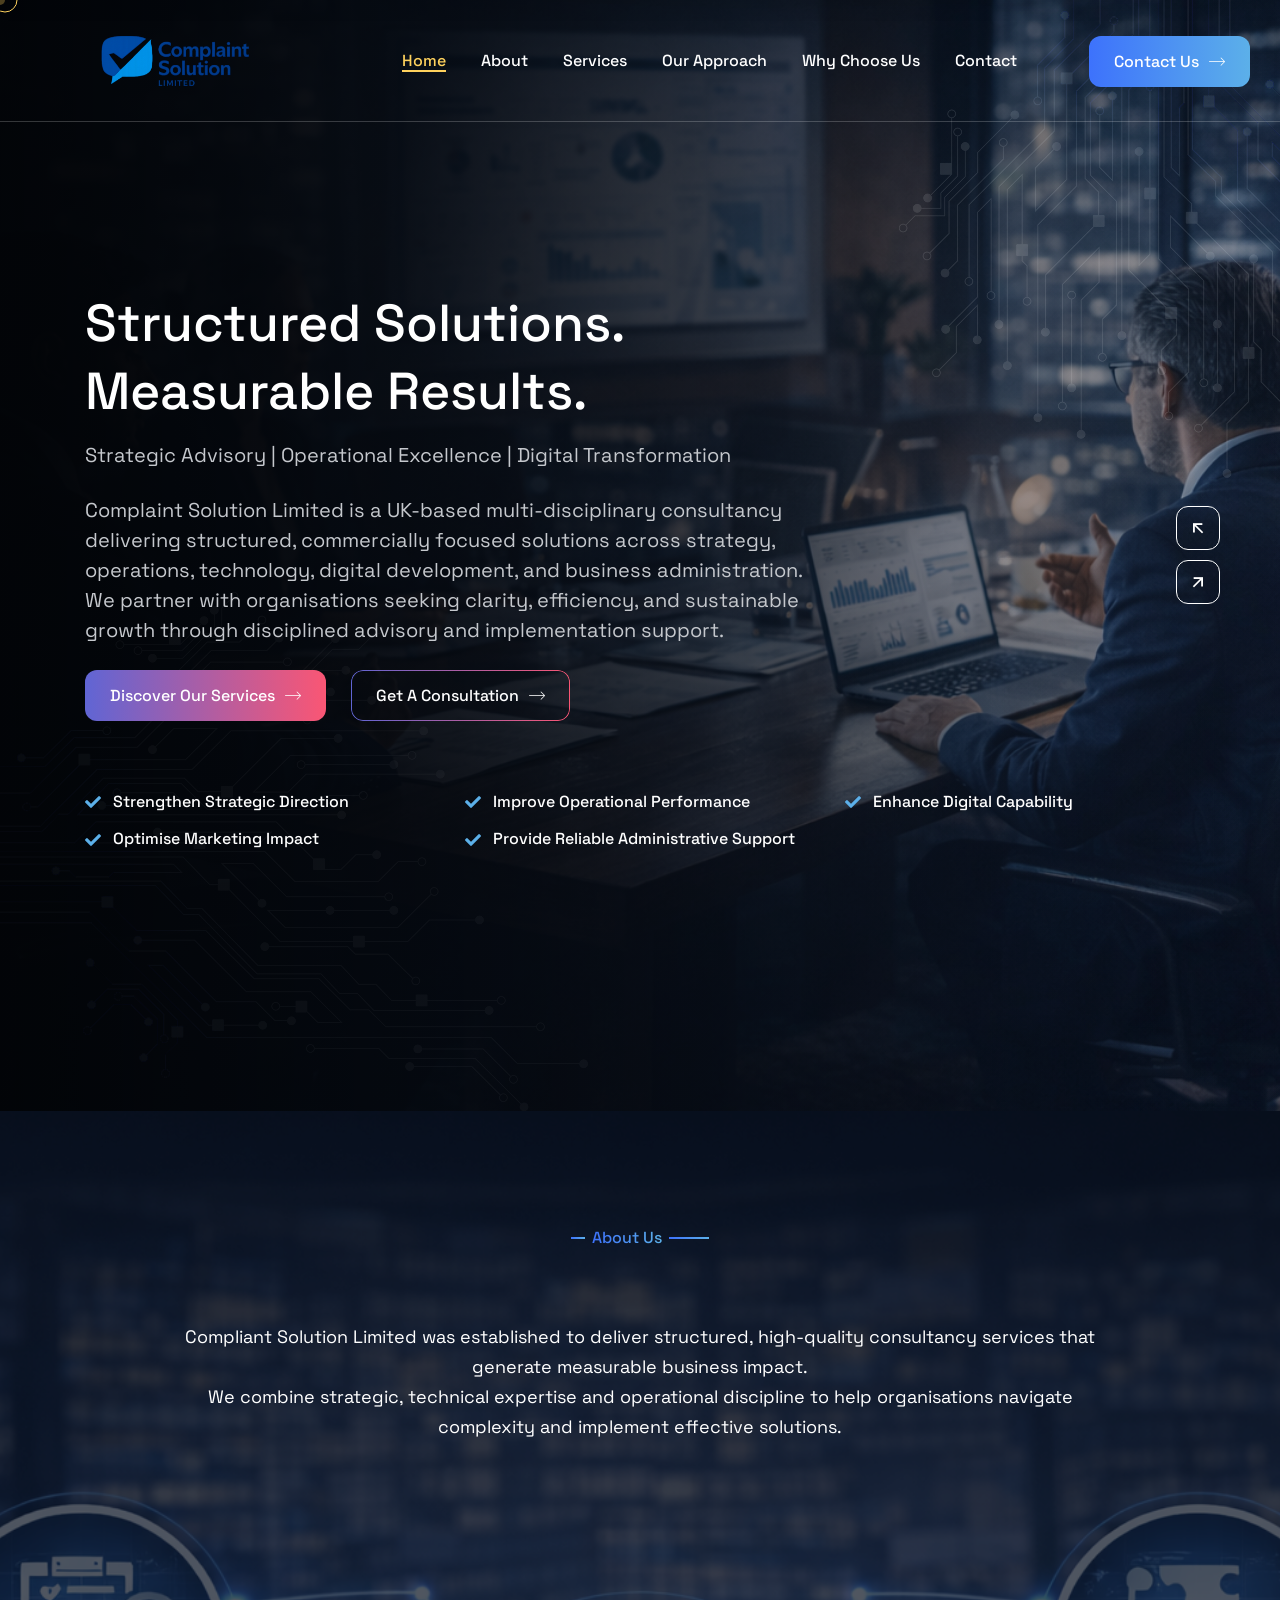
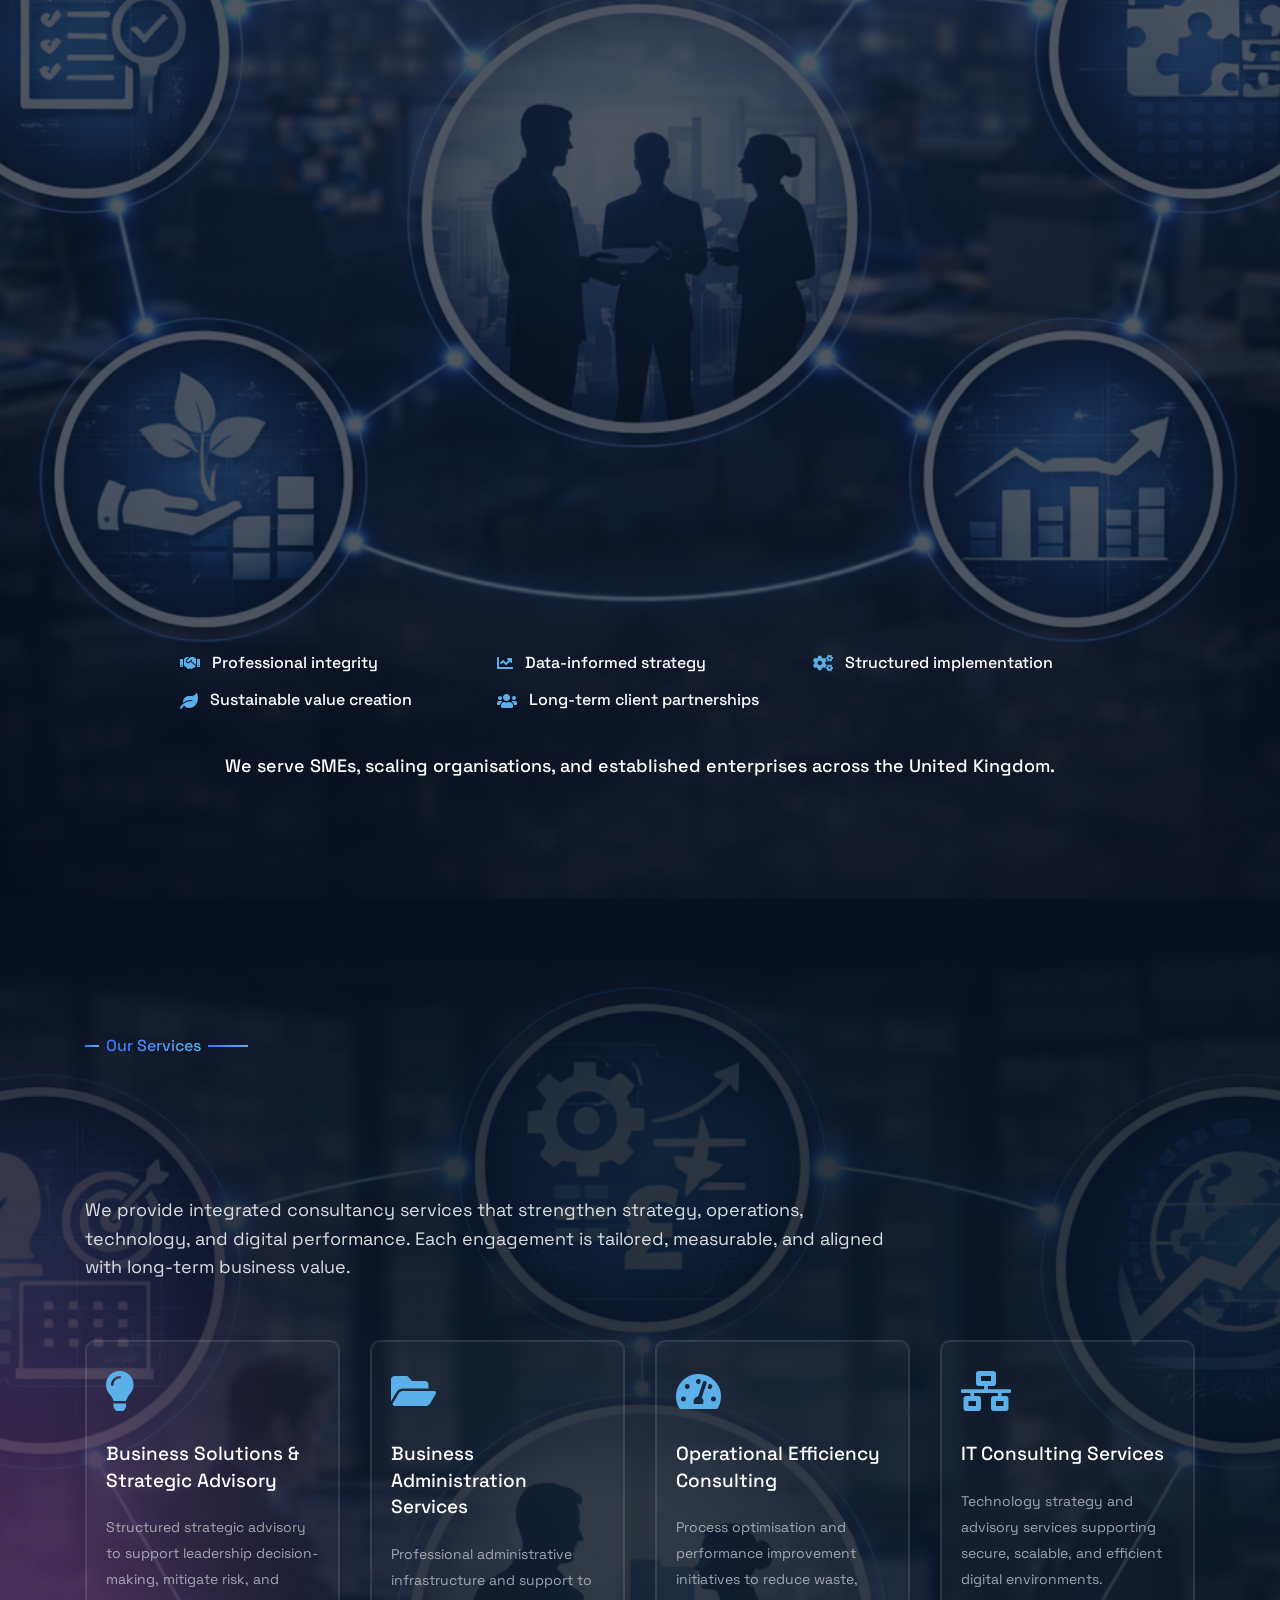
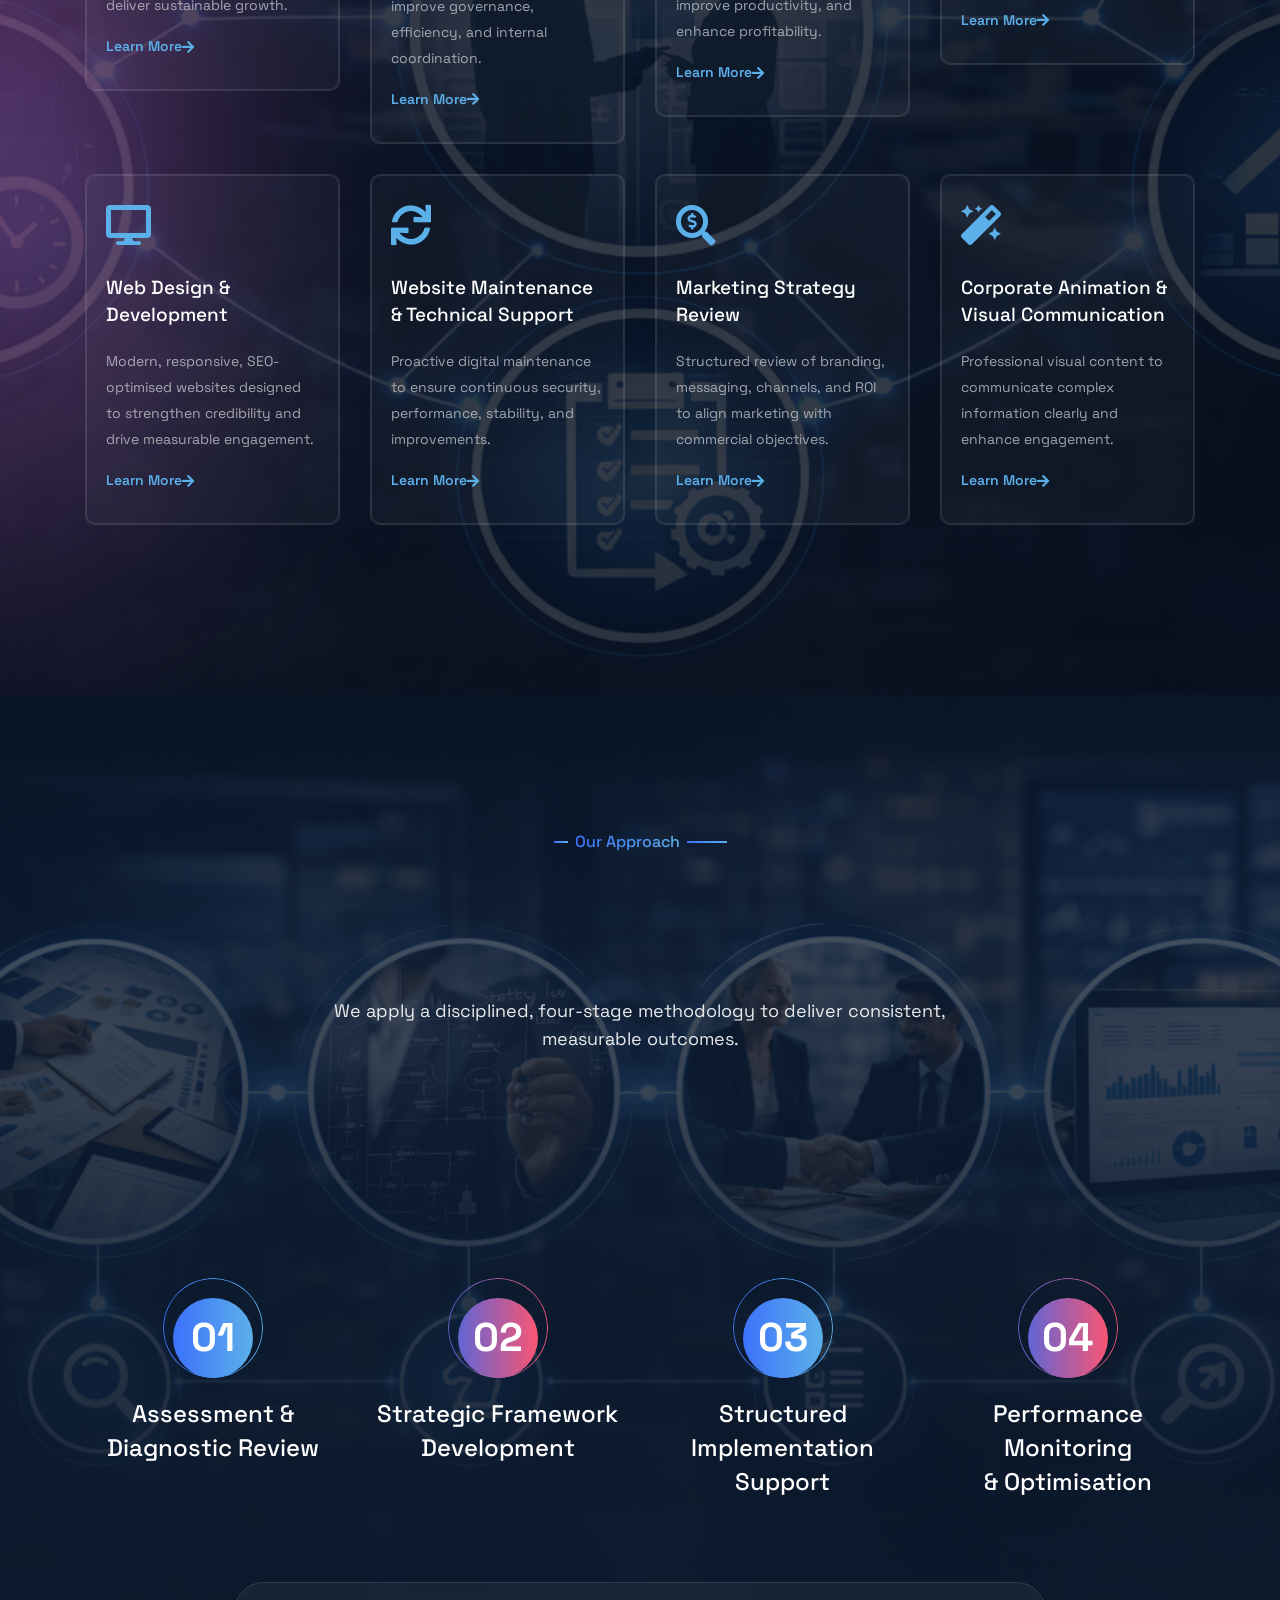
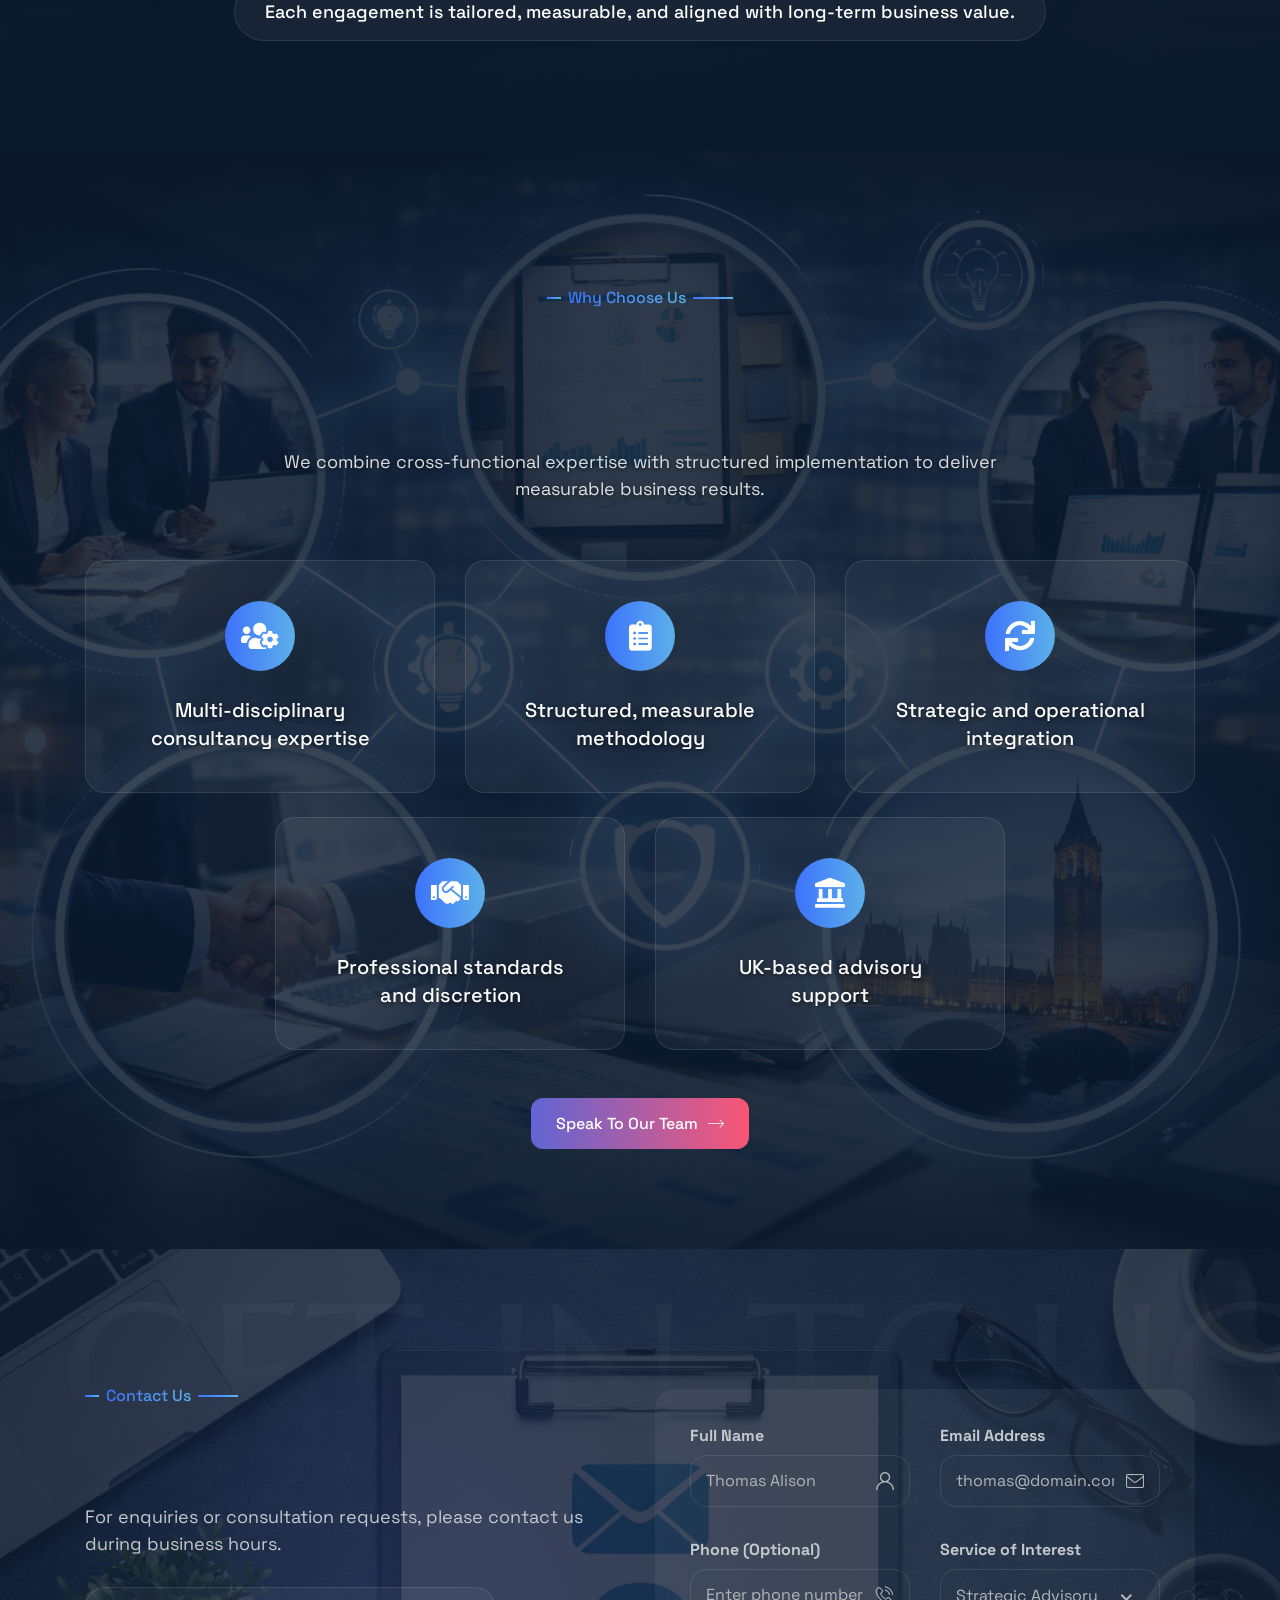
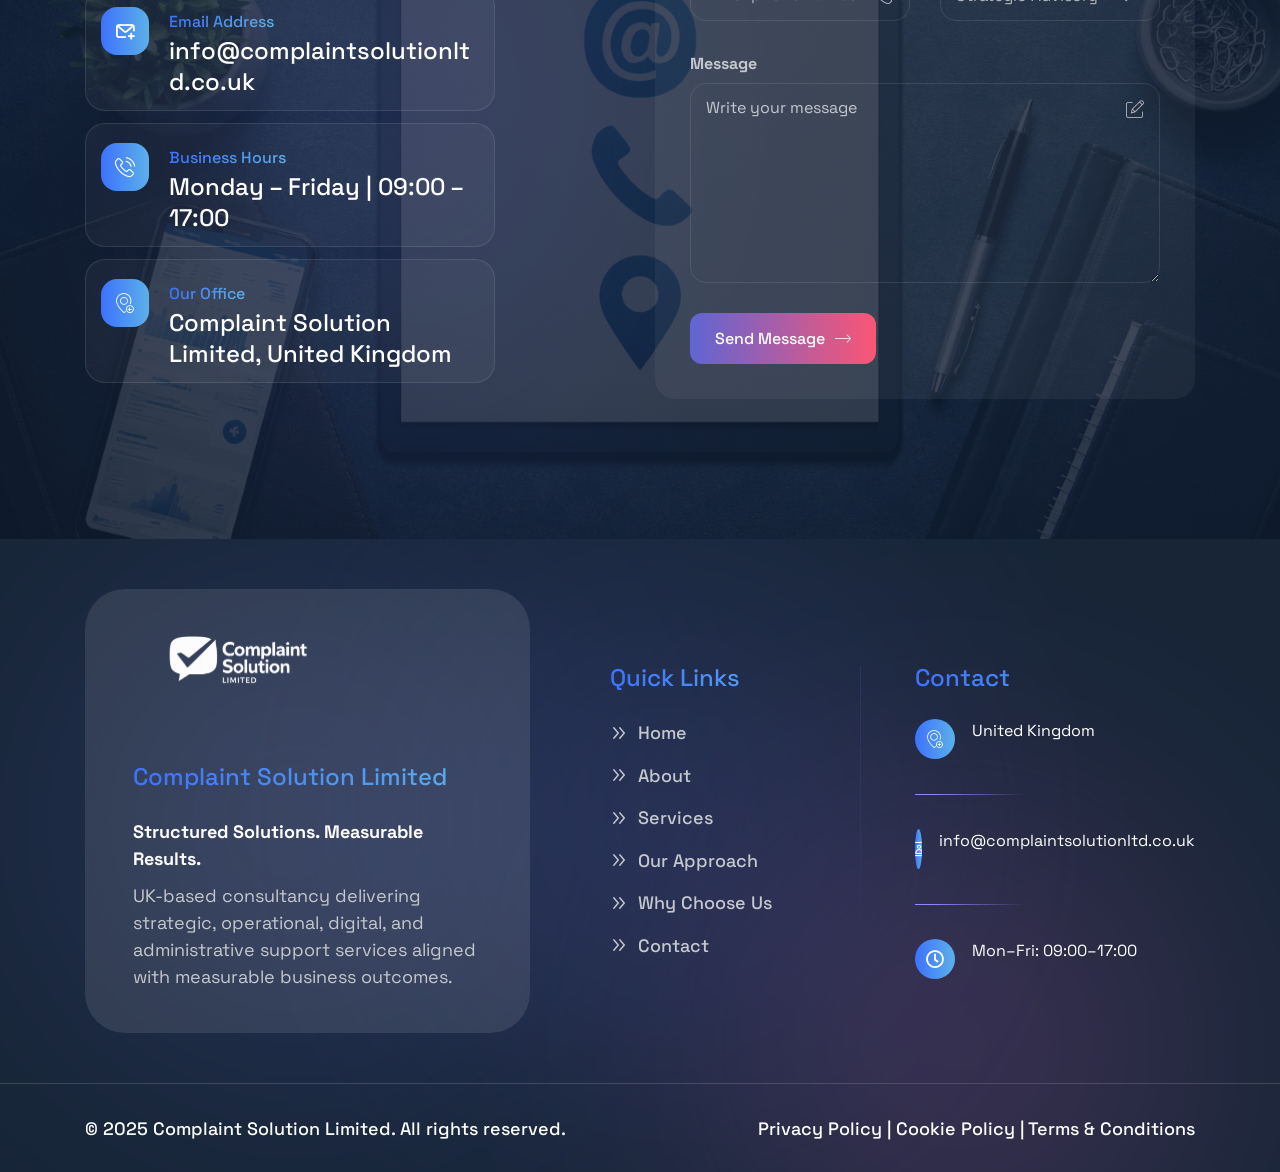
==== techguru-pack/03-deploy/index.html @ 452064c1 "updated" ====
<!DOCTYPE html>
<html lang="en">

<head>
    <meta charset="UTF-8" />
    <meta name="viewport" content="width=device-width, initial-scale=1.0" />
    <title> Home One || Complaint Solution Limited || IT Solutions & Technology HTML Template </title>
    <!-- favicons Icons -->
    <link rel="apple-touch-icon" sizes="180x180" href="assets/images/favicons/apple-touch-icon.png" />
    <link rel="icon" type="image/png" sizes="32x32" href="assets/images/favicons/favicon-32x32.png" />
    <link rel="icon" type="image/png" sizes="16x16" href="assets/images/favicons/favicon-16x16.png" />
    <link rel="manifest" href="assets/images/favicons/site.webmanifest" />
    <meta name="description" content="IT Solutions & Technology HTML Template " />

    <!-- fonts -->
    <link rel="preconnect" href="https://fonts.googleapis.com">
    <link rel="preconnect" href="https://fonts.gstatic.com" crossorigin>

    <link href="https://fonts.googleapis.com/css2?family=Space+Grotesk:wght@300..700&display=swap" rel="stylesheet">


    <link href="https://fonts.googleapis.com/css2?family=Marcellus&display=swap" rel="stylesheet">


    <link rel="stylesheet" href="assets/css/bootstrap.min.css" />
    <link rel="stylesheet" href="assets/css/animate.min.css" />
    <link rel="stylesheet" href="assets/css/custom-animate.css" />
    <link rel="stylesheet" href="assets/css/swiper.min.css" />
    <link rel="stylesheet" href="assets/css/font-awesome-all.css" />
    <link rel="stylesheet" href="assets/css/jarallax.css" />
    <link rel="stylesheet" href="assets/css/jquery.magnific-popup.css" />
    <link rel="stylesheet" href="assets/css/odometer.min.css" />
    <link rel="stylesheet" href="assets/css/flaticon.css">
    <link rel="stylesheet" href="assets/css/owl.carousel.min.css" />
    <link rel="stylesheet" href="assets/css/owl.theme.default.min.css" />
    <link rel="stylesheet" href="assets/css/nice-select.css" />
    <link rel="stylesheet" href="assets/css/jquery-ui.css" />
    <link rel="stylesheet" href="assets/css/aos.css" />
    <link rel="stylesheet" href="assets/css/twentytwenty.css" />


    <link rel="stylesheet" href="assets/css/module-css/banner.css" />
    <link rel="stylesheet" href="assets/css/module-css/slider.css" />
    <link rel="stylesheet" href="assets/css/module-css/footer.css" />
    <link rel="stylesheet" href="assets/css/module-css/services.css" />
    <link rel="stylesheet" href="assets/css/module-css/sliding-text.css" />
    <link rel="stylesheet" href="assets/css/module-css/about.css" />
    <link rel="stylesheet" href="assets/css/module-css/counter.css" />
    <link rel="stylesheet" href="assets/css/module-css/portfolio.css" />
    <link rel="stylesheet" href="assets/css/module-css/process.css" />
    <link rel="stylesheet" href="assets/css/module-css/contact.css" />
    <link rel="stylesheet" href="assets/css/module-css/testimonial.css" />
    <link rel="stylesheet" href="assets/css/module-css/brand.css" />
    <link rel="stylesheet" href="assets/css/module-css/newsletter.css" />
    <link rel="stylesheet" href="assets/css/module-css/team.css" />
    <link rel="stylesheet" href="assets/css/module-css/pricing.css" />
    <link rel="stylesheet" href="assets/css/module-css/event.css" />
    <link rel="stylesheet" href="assets/css/module-css/blog.css" />
    <link rel="stylesheet" href="assets/css/module-css/why-choose.css" />

    <!-- template styles -->
    <link rel="stylesheet" href="assets/css/style.css" />
    <link rel="stylesheet" href="assets/css/responsive.css" />
</head>

<body class="custom-cursor">

    <div class="custom-cursor__cursor"></div>
    <div class="custom-cursor__cursor-two"></div>

    <!--Start Preloader-->
    <div class="loader js-preloader">
        <div></div>
        <div></div>
        <div></div>
    </div>
    <!--End Preloader-->






    <!-- Start sidebar widget content -->
    <!-- <div class="xs-sidebar-group info-group info-sidebar">
        <div class="xs-overlay xs-bg-black"></div>
        <div class="xs-sidebar-widget">
            <div class="sidebar-widget-container">
                <div class="widget-heading">
                    <a href="#" class="close-side-widget">X</a>
                </div>
                <div class="sidebar-textwidget">
                    <div class="sidebar-info-contents">
                        <div class="content-inner">
                            <div class="logo">
                                <a href="index.html"><img src="assets/images/resources/logo-1.png" alt="" /></a>
                            </div>
                            <div class="content-box">
                                <h4>About Us</h4>
                                <p>Lorem ipsum dolor sit amet, consectetur elit, sed do eiusmod tempor incididunt ut
                                    labore et magna aliqua. Ut enim ad minim veniam laboris.</p>
                            </div>
                            <div class="form-inner">
                                <h4>Get a free quote</h4>
                                <form action="assets/inc/sendemail.php" class="contact-form-validated"
                                    novalidate="novalidate">
                                    <div class="form-group">
                                        <input type="text" name="name" placeholder="Name" required="">
                                    </div>
                                    <div class="form-group">
                                        <input type="email" name="email" placeholder="Email" required="">
                                    </div>
                                    <div class="form-group">
                                        <textarea name="message" placeholder="Message..."></textarea>
                                    </div>
                                    <div class="form-group message-btn">
                                        <button type="submit" class="thm-btn form-inner__btn">Submit Now<span
                                                class="icon-right-arrow"></span></button>
                                    </div>
                                </form>
                                <div class="result"></div>
                            </div>
                        </div>
                    </div>
                </div>
            </div>
        </div>
    </div> -->
    <!-- End sidebar widget content -->








    <div class="page-wrapper">
        <header class="main-header-two">
            <div class="main-menu-two__top">
                <!-- <div class="main-menu-two__top-inner">
                    <p class="main-menu-two__top-text">techguru That Ensures Your IT Runs Seamlessly, Anytime and Every
                        Time</p>
                    <ul class="list-unstyled main-menu-two__contact-list">
                        <li>
                            <div class="icon">
                                <i class="icon-pin"></i>
                            </div>
                            <div class="text">
                                <p>1629 N. Dixie Avenue, Kentucky, 42701</p>
                            </div>
                        </li>
                        <li>
                            <div class="icon">
                                <i class="icon-search-mail"></i>
                            </div>
                            <div class="text">
                                <p><a href="mailto:example@domain.com">example@domain.com</a>
                                </p>
                            </div>
                        </li>
                        <li>
                            <div class="icon">
                                <i class="icon-phone-call"></i>
                            </div>
                            <div class="text">
                                <p><a href="tel:1212345678900">+12 (123) 456 78900</a></p>
                            </div>
                        </li>
                    </ul>
                </div> -->
            </div>
            <nav class="main-menu main-menu-two">
                <div class="main-menu-two__wrapper">
                    <div class="main-menu-two__wrapper-inner">
                        <div class="main-menu-two__left">
                            <div class="main-menu-two__logo">
                                <a href="index.html"><img src="assets/images/Final_Logo/logo1.png" alt=""></a>
                            </div>
                        </div>
                        <div class="main-menu-two__main-menu-box">
                            <a href="#" class="mobile-nav__toggler"><i class="fa fa-bars"></i></a>
                            <ul class="main-menu__list one-page-scroll-menu">
                                <!-- <li class="dropdown megamenu scrollToLink">
                                    <a href="#home">Home </a>
                                    <ul>
                                        <li>

                                            <section class="home-showcase">
                                                <div class="container">
                                                    <div class="home-showcase__inner">
                                                        <div class="row">
                                                            <div class="col-lg-4">
                                                                <div class="home-showcase__item">
                                                                    <div class="home-showcase__image">
                                                                        <img src="assets/images/home-showcase/home-showcase-1-1.jpg"
                                                                            alt="">
                                                                        <div class="home-showcase__buttons">
                                                                            <a href="index.html"
                                                                                class="thm-btn home-showcase__buttons__item">
                                                                                Multi Page
                                                                                <span class="icon-right-arrow"></span>
                                                                            </a>
                                                                            <a href="index-one-page.html"
                                                                                class="thm-btn home-showcase__buttons__item">
                                                                                One Page
                                                                                <span class="icon-right-arrow"></span>
                                                                            </a>
                                                                        </div>
                                                                        
                                                                    </div>
                                                                    <h3 class="home-showcase__title">Home
                                                                        Page
                                                                        01</h3>
                                                                    
                                                                </div>
                                                            </div>
                                                            <div class="col-lg-4">
                                                                <div class="home-showcase__item">
                                                                    <div class="home-showcase__image">
                                                                        <img src="assets/images/home-showcase/home-showcase-1-2.jpg"
                                                                            alt="">
                                                                        <div class="home-showcase__buttons">
                                                                            <a href="index2.html"
                                                                                class="thm-btn home-showcase__buttons__item">
                                                                                Multi Page
                                                                                <span class="icon-right-arrow"></span>
                                                                            </a>
                                                                            <a href="index2-one-page.html"
                                                                                class="thm-btn home-showcase__buttons__item">
                                                                                One Page
                                                                                <span class="icon-right-arrow"></span>
                                                                            </a>
                                                                        </div>
                                                                        
                                                                    </div>
                                                                    <h3 class="home-showcase__title">Home
                                                                        Page
                                                                        02
                                                                    </h3>
                                                                </div>
                                                            </div>
                                                            <div class="col-lg-4">
                                                                <div class="home-showcase__item">
                                                                    <div class="home-showcase__image">
                                                                        <img src="assets/images/home-showcase/home-showcase-1-3.jpg"
                                                                            alt="">
                                                                        <div class="home-showcase__buttons">
                                                                            <a href="index3.html"
                                                                                class="thm-btn home-showcase__buttons__item">
                                                                                Multi Page
                                                                                <span class="icon-right-arrow"></span>
                                                                            </a>
                                                                            <a href="index3-one-page.html"
                                                                                class="thm-btn home-showcase__buttons__item">
                                                                                One Page
                                                                                <span class="icon-right-arrow"></span>
                                                                            </a>
                                                                        </div>
                                                                        
                                                                    </div>
                                                                    <h3 class="home-showcase__title">Home
                                                                        Page
                                                                        03
                                                                    </h3>
                                                                </div>
                                                            </div>


                                                        </div>
                                                    </div>

                                                </div>
                                            </section>

                                        </li>
                                    </ul>
                                </li> -->
                                <li class="scrollToLink">
                                    <a href="#home">Home</a>
                                </li>
                                <li class="scrollToLink">
                                    <a href="#about">About</a>
                                </li>
                                <li class="scrollToLink">
                                    <a href="#services">Services</a>
                                </li>
                                <li class="scrollToLink">
                                    <a href="#approach">Our Approach</a>
                                </li>
                                <li class="scrollToLink">
                                    <a href="#why-choose">Why Choose Us</a>
                                </li>
                                <li class="scrollToLink">
                                    <a href="#contact">Contact</a>
                                </li>
                                <!-- <li class="scrollToLink">
                                    <a href="#testimonial">Testimonial</a>
                                </li>
                                <li class="scrollToLink">
                                    <a href="#blog">Blog</a>
                                </li> -->
                            </ul>
                        </div>
                        <div class="main-menu-two__right">
                            <!-- <div cglass="main-menu-two__search-box">
                                <a href="#"
                                    class="main-menu-two__search searcher-toggler-box icon-search-interface-symbol"></a>
                            </div> -->
                            <div class="main-menu-two__btn-box">
                                <a href="#contact" class="thm-btn">Contact Us<span
                                        class="icon-right-arrow"></span></a>
                            </div>
                            <!-- <div class="main-menu-two__nav-sidebar-icon">
                                <a class="navSidebar-button" href="#">
                                    <span class="icon-dots-menu-one"></span>
                                    <span class="icon-dots-menu-two"></span>
                                    <span class="icon-dots-menu-three"></span>
                                </a>
                            </div> -->
                        </div>
                    </div>
                </div>
            </nav>
        </header>

        <div class="stricky-header stricked-menu main-menu main-menu-two">
            <div class="sticky-header__content"></div><!-- /.sticky-header__content -->
        </div><!-- /.stricky-header -->



        <!--Main Slider Two Start-->
        <section class="main-slider-two" id="home">
            <div class="swiper-container thm-swiper__slider" data-swiper-options='{"slidesPerView": 1, "loop": true,
                "effect": "fade",
                "pagination": {
                "el": "#main-slider-pagination",
                "type": "bullets",
                "clickable": true
                },
                "navigation": {
                "nextEl": "#main-slider__swiper-button-next",
                "prevEl": "#main-slider__swiper-button-prev"
                },
                "autoplay": {
                    "delay": 8000
                } 
            }'>
                <div class="swiper-wrapper">

                    <div class="swiper-slide">
                        <div class="main-slider-two__bg"
                            style="background-image: url(assets/images/Main-Home.png)"></div>
                        <ul class="list-unstyled main-slider-two__menu">
                            <li><a href="about.html">Help</a></li>
                            <li><a href="contact.html">Support</a></li>
                            <li><a href="faq.html">Faqs</a></li>
                        </ul>
                        <div class="main-slider-two__social-box">
                            <h4 class="main-slider-two__social-title">Follow Us:</h4>
                            <div class="main-slider-two__social-box-inner">
                                <a href="#"><span class="icon-facebook"></span></a>
                                <a href="#"><span class="icon-dribble"></span></a>

                                <a href="#"><span class="icon-linkedin"></span></a>
                            </div>
                        </div>
                        <!--Brand Two Start -->
                        <!-- <div class="brand-two">
                            <div class="brand-two__wrapper">
                                <div class="brand-two__inner">
                                    <div class="brand-two__left">
                                        <div class="main-slider__trustpilot-box">
                                            <ul class="list-unstyled main-slider__trustpilot-img-list">
                                                <li>
                                                    <div class="main-slider__trustpilot-img">
                                                        <img src="assets/images/resources/main-slider-trustpilot-img-1.jpg"
                                                            alt="">
                                                    </div>
                                                </li>
                                                <li>
                                                    <div class="main-slider__trustpilot-img">
                                                        <img src="assets/images/resources/main-slider-trustpilot-img-2.jpg"
                                                            alt="">
                                                    </div>
                                                </li>
                                            </ul>
                                            <div class="main-slider__trustpilot-content-box">
                                                <div class="main-slider__trustpilot-logo">
                                                    <img src="assets/images/resources/main-slider-trustpilot-logo.png"
                                                        alt="">
                                                </div>
                                                <div class="main-slider__trustpilot-rating-review">
                                                    <p class="main-slider__trustpilot-rating">5.0 Excellent</p>
                                                    <p class="main-slider__trustpilot-review">Reviews <span
                                                            class="odometer" data-count="4170"></span> </p>
                                                </div>
                                            </div>
                                        </div>
                                    </div>
                                    <div class="brand-two__right">
                                        <div class="brand-two__carousel owl-theme owl-carousel">
                                            <div class="item">
                                                <div class="brand-two__single">
                                                    <div class="brand-two__img">
                                                        <img src="assets/images/brand/brand-1-1.png" alt="">
                                                    </div>
                                                </div>
                                            </div>
                                            <div class="item">
                                                <div class="brand-two__single">
                                                    <div class="brand-two__img">
                                                        <img src="assets/images/brand/brand-1-2.png" alt="">
                                                    </div>
                                                </div>
                                            </div>
                                            <div class="item">
                                                <div class="brand-two__single">
                                                    <div class="brand-two__img">
                                                        <img src="assets/images/brand/brand-1-3.png" alt="">
                                                    </div>
                                                </div>
                                            </div>
                                            <div class="item">
                                                <div class="brand-two__single">
                                                    <div class="brand-two__img">
                                                        <img src="assets/images/brand/brand-1-4.png" alt="">
                                                    </div>
                                                </div>
                                            </div>
                                            <div class="item">
                                                <div class="brand-two__single">
                                                    <div class="brand-two__img">
                                                        <img src="assets/images/brand/brand-1-5.png" alt="">
                                                    </div>
                                                </div>
                                            </div>
                                        </div>
                                    </div>
                                </div>
                            </div>
                        </div> -->
                        <!--Brand Two End -->
                        <div class="main-slider-two__shape-1"></div>
                        <div class="main-slider-two__shape-2 float-bob-x">
                            <img src="assets/images/shapes/main-slider-two-shape-2.png" alt="">
                        </div>
                        <div class="main-slider-two__shape-3 float-bob-y">
                            <img src="assets/images/shapes/main-slider-two-shape-3.png" alt="">
                        </div>
                        <div class="container">
                            <div class="row">
                                <div class="col-xl-12">
                                    <div class="main-slider-two__content">
                                        <!-- <div class="main-slider-two__sub-title-box">
                                            <div class="main-slider-two__sub-title-icon">
                                                <img src="assets/images/icon/main-slider-sub-title-icon.png" alt="">
                                            </div>
                                            <p class="main-slider-two__sub-title">IT Solutions Designed for Your Success
                                            </p>
                                        </div> -->
                                        <h2 class="main-slider-two__title">Structured Solutions. <br> Measurable Results.
                                        </h2>
                                        <p class="main-slider-two__text">Strategic Advisory | Operational Excellence | Digital Transformation</p>
                                        <p class="main-slider-two__text">Complaint Solution Limited is a UK-based multi-disciplinary consultancy <br>delivering structured,
commercially focused solutions across strategy,<br> operations, technology, digital development,
and business administration. <br>We partner with organisations seeking clarity, efficiency, and
sustainable<br> growth through disciplined advisory and implementation support.</p>
                                        <div class="main-slider-two__btns-box">
                                            <div class="main-slider-two__btn-box-1">
                                                <a href="#contact" class="thm-btn">Discover Our Services<span
                                                        class="icon-right-arrow"></span></a>
                                            </div>
                                            <div class="main-slider-two__btn-box-2">
                                                <a href="#about" class="thm-btn">Get a Consultation<span
                                                        class="icon-right-arrow"></span></a>
                                            </div>
                                        </div>
                                        <div class="hero-features-grid">
                                            <ul class="list-unstyled">
                                                <li><i class="fa fa-check"></i> Strengthen Strategic Direction</li>
                                                <li><i class="fa fa-check"></i> Improve Operational Performance</li>
                                                <li><i class="fa fa-check"></i> Enhance Digital Capability</li>
                                                <li><i class="fa fa-check"></i> Optimise Marketing Impact</li>
                                                <li><i class="fa fa-check"></i> Provide Reliable Administrative Support</li>
                                            </ul>
                                        </div>
                                    </div>
                                </div>
                            </div>
                        </div>
                    </div>

                    <div class="swiper-slide">
                        <div class="main-slider-two__bg"
                            style="background-image: url(assets/images/Main-Home.png);"></div>
                        <ul class="list-unstyled main-slider-two__menu">
                            <li><a href="about.html">Help</a></li>
                            <li><a href="contact.html">Support</a></li>
                            <li><a href="faq.html">Faqs</a></li>
                        </ul>
                        <div class="main-slider-two__social-box">
                            <h4 class="main-slider-two__social-title">Follow Us:</h4>
                            <div class="main-slider-two__social-box-inner">
                                <a href="#"><span class="icon-facebook"></span></a>
                                <a href="#"><span class="icon-dribble"></span></a>

                                <a href="#"><span class="icon-linkedin"></span></a>
                            </div>
                        </div>
                        <!--Brand Two Start -->
                        <!-- <div class="brand-two">
                            <div class="brand-two__wrapper">
                                <div class="brand-two__inner">
                                    <div class="brand-two__left">
                                        <div class="main-slider__trustpilot-box">
                                            <ul class="list-unstyled main-slider__trustpilot-img-list">
                                                <li>
                                                    <div class="main-slider__trustpilot-img">
                                                        <img src="assets/images/resources/main-slider-trustpilot-img-1.jpg"
                                                            alt="">
                                                    </div>
                                                </li>
                                                <li>
                                                    <div class="main-slider__trustpilot-img">
                                                        <img src="assets/images/resources/main-slider-trustpilot-img-2.jpg"
                                                            alt="">
                                                    </div>
                                                </li>
                                            </ul>
                                            <div class="main-slider__trustpilot-content-box">
                                                <div class="main-slider__trustpilot-logo">
                                                    <img src="assets/images/resources/main-slider-trustpilot-logo.png"
                                                        alt="">
                                                </div>
                                                <div class="main-slider__trustpilot-rating-review">
                                                    <p class="main-slider__trustpilot-rating">5.0 Excellent</p>
                                                    <p class="main-slider__trustpilot-review">Reviews <span
                                                            class="odometer" data-count="4170"></span> </p>
                                                </div>
                                            </div>
                                        </div>
                                    </div>
                                    <div class="brand-two__right">
                                        <div class="brand-two__carousel owl-theme owl-carousel">
                                            <div class="item">
                                                <div class="brand-two__single">
                                                    <div class="brand-two__img">
                                                        <img src="assets/images/brand/brand-1-1.png" alt="">
                                                    </div>
                                                </div>
                                            </div>
                                            <div class="item">
                                                <div class="brand-two__single">
                                                    <div class="brand-two__img">
                                                        <img src="assets/images/brand/brand-1-2.png" alt="">
                                                    </div>
                                                </div>
                                            </div>
                                            <div class="item">
                                                <div class="brand-two__single">
                                                    <div class="brand-two__img">
                                                        <img src="assets/images/brand/brand-1-3.png" alt="">
                                                    </div>
                                                </div>
                                            </div>
                                            <div class="item">
                                                <div class="brand-two__single">
                                                    <div class="brand-two__img">
                                                        <img src="assets/images/brand/brand-1-4.png" alt="">
                                                    </div>
                                                </div>
                                            </div>
                                            <div class="item">
                                                <div class="brand-two__single">
                                                    <div class="brand-two__img">
                                                        <img src="assets/images/brand/brand-1-5.png" alt="">
                                                    </div>
                                                </div>
                                            </div>
                                        </div>
                                    </div>
                                </div>
                            </div>
                        </div> -->
                        <!--Brand Two End -->
                        <div class="main-slider-two__shape-1"></div>
                        <div class="main-slider-two__shape-2 float-bob-x">
                            <img src="assets/images/shapes/main-slider-two-shape-2.png" alt="">
                        </div>
                        <div class="main-slider-two__shape-3 float-bob-y">
                            <img src="assets/images/shapes/main-slider-two-shape-3.png" alt="">
                        </div>
                        <div class="container">
                            <div class="row">
                                <div class="col-xl-12">
                                    <div class="main-slider-two__content">
                                        <!-- <div class="main-slider-two__sub-title-box">
                                            <div class="main-slider-two__sub-title-icon">
                                                <img src="assets/images/icon/main-slider-sub-title-icon.png" alt="">
                                            </div>
                                            <p class="main-slider-two__sub-title">IT Solutions Designed for Your Success
                                            </p>
                                        </div> -->
                                        <h2 class="main-slider-two__title">Structured Solutions. <br> Measurable Results.
                                        </h2>
                                        <p class="main-slider-two__text">Strategic Advisory | Operational Excellence | Digital Transformation</p>
                                        <p class="main-slider-two__text">Complaint Solution Limited is a UK-based multi-disciplinary consultancy <br>delivering structured,
commercially focused solutions across strategy,<br> operations, technology, digital development,
and business administration. <br>We partner with organisations seeking clarity, efficiency, and
sustainable<br> growth through disciplined advisory and implementation support.</p>
                                        <div class="main-slider-two__btns-box">
                                            <div class="main-slider-two__btn-box-1">
                                                <a href="contact.html" class="thm-btn">Discover Our Services<span
                                                        class="icon-right-arrow"></span></a>
                                            </div>
                                            <div class="main-slider-two__btn-box-2">
                                                <a href="about.html" class="thm-btn">Get a Consultation<span
                                                        class="icon-right-arrow"></span></a>
                                            </div>
                                        </div>
                                        <div class="hero-features-grid">
                                            <ul class="list-unstyled">
                                                <li><i class="fa fa-check"></i> Strengthen Strategic Direction</li>
                                                <li><i class="fa fa-check"></i> Improve Operational Performance</li>
                                                <li><i class="fa fa-check"></i> Enhance Digital Capability</li>
                                                <li><i class="fa fa-check"></i> Optimise Marketing Impact</li>
                                                <li><i class="fa fa-check"></i> Provide Reliable Administrative Support</li>
                                            </ul>
                                        </div>
                                    </div>
                                </div>
                            </div>
                        </div>
                    </div>

                    <div class="swiper-slide">
                        <div class="main-slider-two__bg"
                            style="background-image: url(assets/images/Main-Home.png);"></div>
                        <ul class="list-unstyled main-slider-two__menu">
                            <li><a href="about.html">Help</a></li>
                            <li><a href="contact.html">Support</a></li>
                            <li><a href="faq.html">Faqs</a></li>
                        </ul>
                        <div class="main-slider-two__social-box">
                            <h4 class="main-slider-two__social-title">Follow Us:</h4>
                            <div class="main-slider-two__social-box-inner">
                                <a href="#"><span class="icon-facebook"></span></a>
                                <a href="#"><span class="icon-dribble"></span></a>

                                <a href="#"><span class="icon-linkedin"></span></a>
                            </div>
                        </div>
                        <!--Brand Two Start -->
                        <!-- <div class="brand-two">
                            <div class="brand-two__wrapper">
                                <div class="brand-two__inner">
                                    <div class="brand-two__left">
                                        <div class="main-slider__trustpilot-box">
                                            <ul class="list-unstyled main-slider__trustpilot-img-list">
                                                <li>
                                                    <div class="main-slider__trustpilot-img">
                                                        <img src="assets/images/resources/main-slider-trustpilot-img-1.jpg"
                                                            alt="">
                                                    </div>
                                                </li>
                                                <li>
                                                    <div class="main-slider__trustpilot-img">
                                                        <img src="assets/images/resources/main-slider-trustpilot-img-2.jpg"
                                                            alt="">
                                                    </div>
                                                </li>
                                            </ul>
                                            <div class="main-slider__trustpilot-content-box">
                                                <div class="main-slider__trustpilot-logo">
                                                    <img src="assets/images/resources/main-slider-trustpilot-logo.png"
                                                        alt="">
                                                </div>
                                                <div class="main-slider__trustpilot-rating-review">
                                                    <p class="main-slider__trustpilot-rating">5.0 Excellent</p>
                                                    <p class="main-slider__trustpilot-review">Reviews <span
                                                            class="odometer" data-count="4170"></span> </p>
                                                </div>
                                            </div>
                                        </div>
                                    </div>
                                    <div class="brand-two__right">
                                        <div class="brand-two__carousel owl-theme owl-carousel">
                                            <div class="item">
                                                <div class="brand-two__single">
                                                    <div class="brand-two__img">
                                                        <img src="assets/images/brand/brand-1-1.png" alt="">
                                                    </div>
                                                </div>
                                            </div>
                                            <div class="item">
                                                <div class="brand-two__single">
                                                    <div class="brand-two__img">
                                                        <img src="assets/images/brand/brand-1-2.png" alt="">
                                                    </div>
                                                </div>
                                            </div>
                                            <div class="item">
                                                <div class="brand-two__single">
                                                    <div class="brand-two__img">
                                                        <img src="assets/images/brand/brand-1-3.png" alt="">
                                                    </div>
                                                </div>
                                            </div>
                                            <div class="item">
                                                <div class="brand-two__single">
                                                    <div class="brand-two__img">
                                                        <img src="assets/images/brand/brand-1-4.png" alt="">
                                                    </div>
                                                </div>
                                            </div>
                                            <div class="item">
                                                <div class="brand-two__single">
                                                    <div class="brand-two__img">
                                                        <img src="assets/images/brand/brand-1-5.png" alt="">
                                                    </div>
                                                </div>
                                            </div>
                                        </div>
                                    </div>
                                </div>
                            </div>
                        </div> -->
                        <!--Brand Two End -->
                        <div class="main-slider-two__shape-1"></div>
                        <div class="main-slider-two__shape-2 float-bob-x">
                            <img src="assets/images/shapes/main-slider-two-shape-2.png" alt="">
                        </div>
                        <div class="main-slider-two__shape-3 float-bob-y">
                            <img src="assets/images/shapes/main-slider-two-shape-3.png" alt="">
                        </div>
                        <div class="container">
                            <div class="row">
                                <div class="col-xl-12">
                                  <div class="main-slider-two__content">
                                        <!-- <div class="main-slider-two__sub-title-box">
                                            <div class="main-slider-two__sub-title-icon">
                                                <img src="assets/images/icon/main-slider-sub-title-icon.png" alt="">
                                            </div>
                                            <p class="main-slider-two__sub-title">IT Solutions Designed for Your Success
                                            </p>
                                        </div> -->
                                        <h2 class="main-slider-two__title">Structured Solutions. <br> Measurable Results.
                                        </h2>
                                        <p class="main-slider-two__text">Strategic Advisory | Operational Excellence | Digital Transformation</p>
                                        <p class="main-slider-two__text">Complaint Solution Limited is a UK-based multi-disciplinary consultancy <br>delivering structured,
commercially focused solutions across strategy,<br> operations, technology, digital development,
and business administration. <br>We partner with organisations seeking clarity, efficiency, and
sustainable<br> growth through disciplined advisory and implementation support.</p>
                                        <div class="main-slider-two__btns-box">
                                            <div class="main-slider-two__btn-box-1">
                                                <a href="contact.html" class="thm-btn">Discover Our Services<span
                                                        class="icon-right-arrow"></span></a>
                                            </div>
                                            <div class="main-slider-two__btn-box-2">
                                                <a href="about.html" class="thm-btn">Get a Consultation<span
                                                        class="icon-right-arrow"></span></a>
                                            </div>
                                        </div>
                                        <div class="hero-features-grid">
                                            <ul class="list-unstyled">
                                                <li><i class="fa fa-check"></i> Strengthen Strategic Direction</li>
                                                <li><i class="fa fa-check"></i> Improve Operational Performance</li>
                                                <li><i class="fa fa-check"></i> Enhance Digital Capability</li>
                                                <li><i class="fa fa-check"></i> Optimise Marketing Impact</li>
                                                <li><i class="fa fa-check"></i> Provide Reliable Administrative Support</li>
                                            </ul>
                                        </div>
                                    </div>
                                </div>
                            </div>
                        </div>
                    </div>


                </div>


                <!-- If we need navigation buttons -->
                <div class="main-slider-two__nav">
                    <div class="swiper-button-prev" id="main-slider__swiper-button-next">
                        <i class="icon-right-up"></i>
                    </div>
                    <div class="swiper-button-next" id="main-slider__swiper-button-prev">
                        <i class="icon-right-up"></i>
                    </div>
                </div>

        </section>
        <!--Main Slider Two End-->

        <!--About Two Start -->
        <section class="about-two about-custom" id="about" style="background-image: url(assets/images/Ref/About1.png); background-size: cover; background-position: center; background-repeat: no-repeat;">
            <div class="container">
                <div class="row justify-content-center">
                    <div class="col-xl-10 text-center">
                        <div class="section-title text-center sec-title-animation animation-style1">
                            <div class="section-title__tagline-box">
                                <div class="section-title__tagline-shape-1"></div>
                                <span class="section-title__tagline">About Us</span>
                                <div class="section-title__tagline-shape-2"></div>
                            </div>
                            <h2 class="section-title__title title-animation">ABOUT US</h2>
                            <p class="about-custom__text">
                                Compliant Solution Limited was established to deliver structured, high-quality consultancy services that generate measurable business impact. <br> We combine strategic, technical expertise and operational discipline to help organisations navigate complexity and implement effective solutions.
                            </p>
                        </div>
                        
                        <!-- Spacer to reveal the diagram in the background image -->
                        <div class="about-custom__spacer" style="width: 100%; max-width: 1000px; aspect-ratio: 10 / 6; margin: 0 auto;"></div>

                        <div class="hero-features-grid about-custom__values wow fadeInUp" data-wow-delay="300ms">
                            <ul class="list-unstyled">
                                <li><i class="fa fa-handshake"></i> Professional integrity</li>
                                <li><i class="fa fa-chart-line"></i> Data-informed strategy</li>
                                <li><i class="fa fa-cogs"></i> Structured implementation</li>
                                <li><i class="fa fa-leaf"></i> Sustainable value creation</li>
                                <li><i class="fa fa-users"></i> Long-term client partnerships</li>
                            </ul>
                        </div>

                        <p class="about-custom__footer-text">
                            We serve SMEs, scaling organisations, and established enterprises across the United Kingdom.
                        </p>
                    </div>
                </div>
            </div>
        </section>
        <!--About Two End -->

        <!-- Counter Two Start -->
        <!-- <section class="counter-two">
            <div class="counter-two__bg-shape"
                style="background-image: url(assets/images/shapes/counter-two-bg-shape.png);"></div>
            <div class="container">
                <div class="row"> -->
                    <!--Counter Two Single Start-->
                    <!-- <div class="col-xl-3 col-lg-6 col-md-6">
                        <div class="counter-two__single">
                            <div class="counter-two__icon-inner">
                                <div class="counter-two__icon">
                                    <span class="icon-trophy"></span>
                                </div>
                            </div>
                            <div class="counter-two__content">
                                <div class="counter-two__count-box">
                                    <h3 class="odometer" data-count="120">00</h3>
                                    <span>+</span>
                                </div>
                                <p class="counter-two__text">Creative Plus award</p>
                            </div>
                        </div>
                    </div> -->
                    <!--Counter Two Single End-->
                    <!--Counter Two Single Start-->
                    <!-- <div class="col-xl-3 col-lg-6 col-md-6">
                        <div class="counter-two__single">
                            <div class="counter-two__icon-inner">
                                <div class="counter-two__icon">
                                    <span class="icon-user"></span>
                                </div>
                            </div>
                            <div class="counter-two__content">
                                <div class="counter-two__count-box">
                                    <h3 class="odometer" data-count="300">00</h3>
                                    <span>+</span>
                                </div>
                                <p class="counter-two__text">Expert Team Members</p>
                            </div>
                        </div>
                    </div> -->
                    <!--Counter Two Single End-->
                    <!--Counter Two Single Start-->
                    <!-- <div class="col-xl-3 col-lg-6 col-md-6">
                        <div class="counter-two__single">
                            <div class="counter-two__icon-inner">
                                <div class="counter-two__icon">
                                    <span class="icon-chat"></span>
                                </div>
                            </div>
                            <div class="counter-two__content">
                                <div class="counter-two__count-box">
                                    <h3 class="odometer" data-count="20">00</h3>
                                    <span>M</span>
                                </div>
                                <p class="counter-two__text">Happy Clients Review</p>
                            </div>
                        </div>
                    </div> -->
                    <!--Counter Two Single End-->
                    <!--Counter Two Single Start-->
                    <!-- <div class="col-xl-3 col-lg-6 col-md-6">
                        <div class="counter-two__single">
                            <div class="counter-two__icon-inner">
                                <div class="counter-two__icon">
                                    <span class="icon-folder"></span>
                                </div>
                            </div>
                            <div class="counter-two__content">
                                <div class="counter-two__count-box">
                                    <h3 class="odometer" data-count="1.5">00</h3>
                                    <span>K</span>
                                </div>
                                <p class="counter-two__text">Project Completed</p>
                            </div>
                        </div>
                    </div> -->
                    <!--Counter Two Single End-->
                <!-- </div>
            </div>
        </section> -->
        <!-- Counter Two End -->

        <!-- Services Two Start -->
        <section class="services-two" id="services">
            <div class="services-two__shape-1"></div>
            <div class="container">
                    <div class="section-title text-left sec-title-animation animation-style2" style="max-width: 800px;">
                        <div class="section-title__tagline-box">
                            <div class="section-title__tagline-shape-1"></div>
                            <span class="section-title__tagline">Our Services</span>
                            <div class="section-title__tagline-shape-2"></div>
                        </div>
                        <h2 class="section-title__title title-animation">Consultancy Services Designed <br> for Measurable Outcomes</h2>
                        <p class="services-two__text mt-3" style="font-size: 18px; color: rgba(255,255,255,0.85); line-height: 1.6;">
                            We provide integrated consultancy services that strengthen strategy, operations, technology, and digital performance. Each engagement is tailored, measurable, and aligned with long-term business value.
                        </p>
                    </div>


                <div class="services-two__bottom mt-5">
                    <div class="row">
                        <!-- Service Card 1 -->
                        <div class="col-xl-3 col-lg-4 col-md-6 wow fadeInUp" data-wow-delay="100ms">
                            <div class="services-three__single">
                                <div class="services-three__icon-and-title">
                                    <div class="services-three__icon" style="font-size: 40px; margin-bottom: 15px; color: #5CB0E9;">
                                        <i class="fa fa-lightbulb"></i>
                                    </div>
                                    <h3 class="services-three__title" style="font-size: 19px; line-height: 1.4;"><a class="service-expand-trigger">Business Solutions & Strategic Advisory</a></h3>
                                </div>
                                <p class="services-three__text" style="font-size: 14px; margin-bottom: 15px; opacity: 0.8;">Structured strategic advisory to support leadership decision-making, mitigate risk, and deliver sustainable growth.</p>
                                <div class="services-three__btn mt-auto">
                                    <a class="service-expand-trigger" style="font-size: 14px; color: #5CB0E9; font-weight: 600;">Learn More <i class="fa fa-arrow-right ml-1"></i></a>
                                </div>
                                <div class="service-details-expand">
                                    <span class="expand-subtitle">Enabling Sustainable Growth Through Structured Strategy</span>
                                    <p style="font-size: 13.5px;">Our strategic advisory services support leadership teams in defining direction, mitigating risk, and driving performance improvement.</p>
                                    <ul class="expand-list">
                                        <li>Corporate and growth strategy development</li>
                                        <li>Business model optimisation</li>
                                        <li>Market expansion planning</li>
                                        <li>Risk assessment and mitigation frameworks</li>
                                        <li>Organisational restructuring advisory</li>
                                        <li>Performance benchmarking</li>
                                        <li>Commercial decision-support analysis</li>
                                    </ul>
                                    <p class="expand-footer">Our structured advisory frameworks ensure strategic clarity translates into operational execution.</p>
                                </div>
                            </div>
                        </div>

                        <!-- Service Card 2 -->
                        <div class="col-xl-3 col-lg-4 col-md-6 wow fadeInUp" data-wow-delay="200ms">
                            <div class="services-three__single">
                                <div class="services-three__icon-and-title">
                                    <div class="services-three__icon" style="font-size: 40px; margin-bottom: 15px; color: #5CB0E9;">
                                        <i class="fa fa-folder-open"></i>
                                    </div>
                                    <h3 class="services-three__title" style="font-size: 19px; line-height: 1.4;"><a class="service-expand-trigger">Business Administration Services</a></h3>
                                </div>
                                <p class="services-three__text" style="font-size: 14px; margin-bottom: 15px; opacity: 0.8;">Professional administrative infrastructure and support to improve governance, efficiency, and internal coordination.</p>
                                <div class="services-three__btn mt-auto">
                                    <a class="service-expand-trigger" style="font-size: 14px; color: #5CB0E9; font-weight: 600;">Learn More <i class="fa fa-arrow-right ml-1"></i></a>
                                </div>
                                <div class="service-details-expand">
                                    <span class="expand-subtitle">Professional Administrative Infrastructure and Support</span>
                                    <p style="font-size: 13.5px;">Effective administration underpins sustainable business performance. Our Business Administration Services provide structured support to enhance organisational efficiency.</p>
                                    <ul class="expand-list">
                                        <li>Administrative systems management</li>
                                        <li>Documentation and policy standardisation</li>
                                        <li>Internal reporting coordination</li>
                                        <li>Record management and compliance documentation</li>
                                        <li>Workflow and scheduling support</li>
                                        <li>Executive administrative assistance</li>
                                    </ul>
                                    <p class="expand-footer">We strengthen governance and improve internal consistency through structured administrative processes.</p>
                                </div>
                            </div>
                        </div>

                        <!-- Service Card 3 -->
                        <div class="col-xl-3 col-lg-4 col-md-6 wow fadeInUp" data-wow-delay="300ms">
                            <div class="services-three__single">
                                <div class="services-three__icon-and-title">
                                    <div class="services-three__icon" style="font-size: 40px; margin-bottom: 15px; color: #5CB0E9;">
                                        <i class="fa fa-tachometer-alt"></i>
                                    </div>
                                    <h3 class="services-three__title" style="font-size: 19px; line-height: 1.4;"><a class="service-expand-trigger">Operational Efficiency Consulting</a></h3>
                                </div>
                                <p class="services-three__text" style="font-size: 14px; margin-bottom: 15px; opacity: 0.8;">Process optimisation and performance improvement initiatives to reduce waste, improve
productivity, and enhance profitability.</p>

<!-- <ul>
    <li>Process Audits</li>
    <li>Cost Reduction</li>
    <li>Resource Optimisation</li>
</ul> -->
                                <div class="services-three__btn mt-auto">
                                    <a class="service-expand-trigger" style="font-size: 14px; color: #5CB0E9; font-weight: 600;">Learn More <i class="fa fa-arrow-right ml-1"></i></a>
                                </div>
                                <div class="service-details-expand">
                                    <span class="expand-subtitle">Driving Performance Through Process Optimisation</span>
                                    <p style="font-size: 13.5px;">Operational performance drives profitability and resilience. We conduct detailed assessments to identify inefficiencies, boost productivity, and streamline your internal processes.</p>
                                    <ul class="expand-list">
                                        <li>Business process analysis and workflow mapping</li>
                                        <li>Cost reduction and operational efficiency analysis</li>
                                        <li>Resource allocation optimisation</li>
                                        <li>Productivity enhancement frameworks</li>
                                        <li>Operational restructuring and improvement initiatives</li>
                                    </ul>
                                    <p class="expand-footer">We focus on measurable improvements that enhance efficiency while supporting long-term
organisational sustainability.</p>
                                </div>
                            </div>
                        </div>


                      

                        <!-- Service Card 4 -->

      <div class="col-xl-3 col-lg-4 col-md-6 wow fadeInUp" data-wow-delay="300ms">
                            <div class="services-three__single">
                                <div class="services-three__icon-and-title">
                                    <div class="services-three__icon" style="font-size: 40px; margin-bottom: 15px; color: #5CB0E9;">
                                        <i class="fa fa-network-wired"></i>
                                    </div>
                                    <h3 class="services-three__title" style="font-size: 19px; line-height: 1.4;"><a class="service-expand-trigger">IT Consulting Services</a></h3>
                                </div>
                                <p class="services-three__text" style="font-size: 14px; margin-bottom: 15px; opacity: 0.8;">Technology strategy and advisory services supporting secure, scalable, and efficient digital
environments.</p>

<!-- <ul>
    <li>Process Audits</li>
    <li>Cost Reduction</li>
    <li>Resource Optimisation</li>
</ul> -->
                                <div class="services-three__btn mt-auto">
                                    <a class="service-expand-trigger" style="font-size: 14px; color: #5CB0E9; font-weight: 600;">Learn More <i class="fa fa-arrow-right ml-1"></i></a>
                                </div>
                                <div class="service-details-expand">
                                    <span class="expand-subtitle">Strategic Technology Alignment for Modern Organisations</span>
                                    <p style="font-size: 13.5px;">Technology is a fundamental driver of modern business performance. Our IT consulting services
help organisations align digital infrastructure with commercial strategy.</p>
                                    <ul class="expand-list">
                                        <li>IT infrastructure assessment and optimisation</li>
                                        <li>Digital transformation strategy</li>
                                        <li>Systems integration planning</li>
                                        <li>Cybersecurity awareness and governance advisory</li>
                                        <li>Automation strategy and implementation</li>
                                        <li>Technology performance optimisation</li>
                                    </ul>
                                    <p class="expand-footer">Our objective is to create secure, scalable, and efficient technology environments that support
long-term growth.</p>
                                </div>
                            </div>
                        </div>


                    

                        <!-- Service Card 5 -->

      <div class="col-xl-3 col-lg-4 col-md-6 wow fadeInUp" data-wow-delay="300ms">
                            <div class="services-three__single">
                                <div class="services-three__icon-and-title">
                                    <div class="services-three__icon" style="font-size: 40px; margin-bottom: 15px; color: #5CB0E9;">
                                        <i class="fa fa-desktop"></i>
                                    </div>
                                    <h3 class="services-three__title" style="font-size: 19px; line-height: 1.4;"><a class="service-expand-trigger">Web Design & Development</a></h3>
                                </div>
                                <p class="services-three__text" style="font-size: 14px; margin-bottom: 15px; opacity: 0.8;">Modern, responsive, SEO-optimised websites designed to strengthen credibility and drive
measurable engagement.</p>

<!-- <ul>
    <li>Process Audits</li>
    <li>Cost Reduction</li>
    <li>Resource Optimisation</li>
</ul> -->
                                <div class="services-three__btn mt-auto">
                                    <a class="service-expand-trigger" style="font-size: 14px; color: #5CB0E9; font-weight: 600;">Learn More <i class="fa fa-arrow-right ml-1"></i></a>
                                </div>
                                <div class="service-details-expand">
                                    <span class="expand-subtitle">Professional, SEO-Optimised Digital Platforms</span>
                                    <p style="font-size: 13.5px;">A company’s website is often the primary gateway for customer engagement. We design and develop modern, responsive websites that strengthen brand credibility and
improve digital visibility.</p>
                                    <ul class="expand-list">
                                        <li>Custom website design and development</li>
                                        <li>Full-stack web development</li>
                                        <li>Search Engine Optimisation (SEO)</li>
                                        <li>User Experience (UX) design enhancement</li>
                                        <li>Strategic content architecture</li>
                                        
                                    </ul>
                                    <p class="expand-footer">Our digital platforms are designed to maximise user engagement and support business growth.</p>
                                </div>
                            </div>
                        </div>




                       

                        <!-- Service Card 6 -->


                         <div class="col-xl-3 col-lg-4 col-md-6 wow fadeInUp" data-wow-delay="300ms">
                            <div class="services-three__single">
                                <div class="services-three__icon-and-title">
                                    <div class="services-three__icon" style="font-size: 40px; margin-bottom: 15px; color: #5CB0E9;">
                                        <i class="fa fa-sync"></i>
                                    </div>
                                    <h3 class="services-three__title" style="font-size: 19px; line-height: 1.4;"><a class="service-expand-trigger">Website Maintenance & Technical Support</a></h3>
                                </div>
                                <p class="services-three__text" style="font-size: 14px; margin-bottom: 15px; opacity: 0.8;">Proactive digital maintenance to ensure continuous security, performance, stability, and
improvements.</p>

<!-- <ul>
    <li>Process Audits</li>
    <li>Cost Reduction</li>
    <li>Resource Optimisation</li>
</ul> -->
                                <div class="services-three__btn mt-auto">
                                    <a class="service-expand-trigger" style="font-size: 14px; color: #5CB0E9; font-weight: 600;">Learn More <i class="fa fa-arrow-right ml-1"></i></a>
                                </div>
                                <div class="service-details-expand">
                                    <span class="expand-subtitle">Continuous Performance, Security and Stability</span>
                                    <p style="font-size: 13.5px;">Maintaining a secure and high-performing website is essential for digital credibility. Our maintenance services ensure your digital platform remains reliable, secure, and optimised.</p>
                                    <ul class="expand-list">
                                        <li>Security monitoring and system updates</li>
                                        <li>Website performance optimisation</li>
                                        <li>Technical troubleshooting and issue resolution</li>
                                        <li>Continuous improvement and updates</li>
                                        <li>Digital risk mitigation and support</li>
                                        
                                    </ul>
                                    <p class="expand-footer">Our proactive maintenance approach safeguards your digital assets and ensures consistent
performance.</p>
                                </div>
                            </div>
                        </div>




                     

                        <!-- Service Card 7 -->


                        <div class="col-xl-3 col-lg-4 col-md-6 wow fadeInUp" data-wow-delay="300ms">
                            <div class="services-three__single">
                                <div class="services-three__icon-and-title">
                                    <div class="services-three__icon" style="font-size: 40px; margin-bottom: 15px; color: #5CB0E9;">
                                        <i class="fa fa-search-dollar"></i>
                                    </div>
                                    <h3 class="services-three__title" style="font-size: 19px; line-height: 1.4;"><a class="service-expand-trigger">Marketing Strategy Review</a></h3>
                                </div>
                                <p class="services-three__text" style="font-size: 14px; margin-bottom: 15px; opacity: 0.8;">Structured review of branding, messaging, channels, and ROI to align marketing with
commercial objectives.</p>

<!-- <ul>
    <li>Process Audits</li>
    <li>Cost Reduction</li>
    <li>Resource Optimisation</li>
</ul> -->
                                <div class="services-three__btn mt-auto">
                                    <a class="service-expand-trigger" style="font-size: 14px; color: #5CB0E9; font-weight: 600;">Learn More <i class="fa fa-arrow-right ml-1"></i></a>
                                </div>
                                <div class="service-details-expand">
                                    <span class="expand-subtitle">Aligning Marketing with Commercial Objectives</span>
                                    <p style="font-size: 13.5px;">Effective marketing requires clear strategic alignment with overall business goals. Our marketing consultants conduct structured evaluations of brand positioning, messaging,
and marketing channel performance.</p>
                                    <ul class="expand-list">
                                        <li>Strategic marketing audits</li>
                                        <li>Brand positioning analysis</li>
                                        <li>Channel performance evaluation</li>
                                        <li>Return on Investment (ROI) assessment</li>
                                        <li>Growth-focused marketing recommendations</li>
                                        
                                    </ul>
                                    <p class="expand-footer">We ensure marketing initiatives are aligned with broader strategic objectives and measurable
business outcomes.</p>
                                </div>
                            </div>
                        </div>




                        <!-- Service Card 8 -->



                               <div class="col-xl-3 col-lg-4 col-md-6 wow fadeInUp" data-wow-delay="300ms">
                            <div class="services-three__single">
                                <div class="services-three__icon-and-title">
                                    <div class="services-three__icon" style="font-size: 40px; margin-bottom: 15px; color: #5CB0E9;">
                                        <i class="fa fa-magic"></i>
                                    </div>
                                    <h3 class="services-three__title" style="font-size: 19px; line-height: 1.4;"><a class="service-expand-trigger">Corporate Animation & Visual Communication</a></h3>
                                </div>
                                <p class="services-three__text" style="font-size: 14px; margin-bottom: 15px; opacity: 0.8;">Professional visual content to communicate complex information clearly and enhance engagement.</p>

<!-- <ul>
    <li>Process Audits</li>
    <li>Cost Reduction</li>
    <li>Resource Optimisation</li>
</ul> -->
                                <div class="services-three__btn mt-auto">
                                    <a class="service-expand-trigger" style="font-size: 14px; color: #5CB0E9; font-weight: 600;">Learn More <i class="fa fa-arrow-right ml-1"></i></a>
                                </div>
                                <div class="service-details-expand">
                                    <span class="expand-subtitle">Professional Visual Solutions for Strategic Messaging</span>
                                    <p style="font-size: 13.5px;">Clear communication is essential for engaging customers and stakeholders.
Our animation and visual communication services help organisations communicate complex ideas through compelling visual storytelling.</p>
                                    <ul class="expand-list">
                                        <li>Corporate explainer videos</li>
                                        <li>Product demonstration animations</li>
                                        <li>Brand storytelling content</li>
                                        <li>Marketing and promotional animations</li>
                                        
                                        
                                    </ul>
                                    <p class="expand-footer">These solutions enhance communication clarity while strengthening audience engagement.</p>
                                </div>
                            </div>
                        </div>




                        
                    </div>
                </div>
            </div>
        </section>
        <!-- Services Two End -->

            <!-- our approach Start -->
        <section class="process-two" id="approach">
            <div class="process-two__bg"></div>
            <div class="container">
                    <div class="section-title text-center sec-title-animation animation-style1">
                    <div class="section-title__tagline-box">
                        <div class="section-title__tagline-shape-1"></div>
                        <span class="section-title__tagline">Our Approach</span>
                        <div class="section-title__tagline-shape-2"></div>
                    </div>
                    <h2 class="section-title__title title-animation">A Structured Methodology for <br><span>Measurable Results</span></h2>
                    <p class="process-two__intro">We apply a disciplined, four-stage methodology to deliver consistent, measurable outcomes.</p>
                </div>
                <ul class="row list-unstyled">
                    <!--Process Two Single Start-->
                    <li class="col-xl-3 col-lg-6 col-md-6">
                        <div class="process-two__single">
                            <div class="process-two__count"></div>
                            <h3 class="process-two__title">Assessment & <br>Diagnostic Review</h3>
                            <!-- <p class="process-two__text">Initial deep-dive to identify gaps, risks,<br> and opportunities for improvement.</p> -->
                        </div>
                    </li>
                    <!--Process Two Single End-->
                    <li class="col-xl-3 col-lg-6 col-md-6">
                        <div class="process-two__single">
                            <div class="process-two__count"></div>
                            <h3 class="process-two__title">Strategic Framework <br>Development</h3>
                            <!-- <p class="process-two__text">Creating a roadmap aligned with <br>your core business objectives.</p> -->
                        </div>
                    </li>
                    <!--Process Two Single End-->
                    <!--Process Two Single Start-->
                    <li class="col-xl-3 col-lg-6 col-md-6">
                        <div class="process-two__single">
                            <div class="process-two__count"></div>
                            <h3 class="process-two__title">Structured <br>Implementation Support</h3>
                            <!-- <p class="process-two__text">Execution with precision, ensuring <br>seamless transitions and integration.</p> -->
                        </div>
                    </li>
                    <!--Process Two Single End-->
                    <!--Process Two Single Start-->
                    <li class="col-xl-3 col-lg-6 col-md-6">
                        <div class="process-two__single">
                            <div class="process-two__count"></div>
                            <h3 class="process-two__title">Performance Monitoring <br>& Optimisation</h3>
                            <!-- <p class="process-two__text">Continuous measurement and refinement <br>to maximize long-term value.</p> -->
                        </div>
                    </li>
                    <!--Process Two Single End-->
                </ul>
                <div class="process-two__closing text-center">
                    <p>Each engagement is tailored, measurable, and aligned with long-term business value.</p>
                </div>
            </div>
        </section>
        <!-- our approach End -->

        <!-- Why Choose One Start -->
        <section class="why-choose-one" id="why-choose">
            <div class="container">
                <div class="section-title text-center sec-title-animation animation-style1">
                    <div class="section-title__tagline-box">
                        <div class="section-title__tagline-shape-1"></div>
                        <span class="section-title__tagline">Why Choose Us</span>
                        <div class="section-title__tagline-shape-2"></div>
                    </div>
                    <h2 class="section-title__title title-animation">Trusted Consultancy Support Across <br> Strategy, Operations and Digital</h2>
                    <p class="why-choose-one__text-center mt-3" style="font-size: 18px; color: rgba(255,255,255,0.85); max-width: 800px; margin: 0 auto;">
                        We combine cross-functional expertise with structured implementation to deliver measurable business results.
                    </p>
                </div>

                <div class="why-choose-one__feature-grid mt-5">
                    <div class="row justify-content-center">
                        <!-- Feature 1: Top Left Diagram -->
                        <div class="col-xl-4 col-lg-4 col-md-6 wow fadeInUp" data-wow-delay="100ms">
                            <div class="why-choose-one__feature-point">
                                <div class="why-choose-one__feature-icon">
                                    <i class="fa fa-users-cog"></i>
                                </div>
                                <h3 class="why-choose-one__feature-title">Multi-disciplinary <br> consultancy expertise</h3>
                            </div>
                        </div>
                        <!-- Feature 2: Top Center Diagram -->
                        <div class="col-xl-4 col-lg-4 col-md-6 wow fadeInUp" data-wow-delay="200ms">
                            <div class="why-choose-one__feature-point">
                                <div class="why-choose-one__feature-icon">
                                    <i class="fa fa-clipboard-list"></i>
                                </div>
                                <h3 class="why-choose-one__feature-title">Structured, measurable <br> methodology</h3>
                            </div>
                        </div>
                        <!-- Feature 3: Top Right Diagram -->
                        <div class="col-xl-4 col-lg-4 col-md-6 wow fadeInUp" data-wow-delay="300ms">
                            <div class="why-choose-one__feature-point">
                                <div class="why-choose-one__feature-icon">
                                    <i class="fa fa-sync"></i>
                                </div>
                                <h3 class="why-choose-one__feature-title">Strategic and operational <br> integration</h3>
                            </div>
                        </div>
                    </div>
                </div>

                <div class="row justify-content-center mt-4">
                        <!-- Feature 4: Bottom Left Diagram -->
                        <div class="col-xl-4 col-lg-4 col-md-6 wow fadeInUp" data-wow-delay="400ms">
                            <div class="why-choose-one__feature-point">
                                <div class="why-choose-one__feature-icon">
                                    <i class="fa fa-handshake"></i>
                                </div>
                                <h3 class="why-choose-one__feature-title">Professional standards <br> and discretion</h3>
                            </div>
                        </div>
                        <!-- Feature 5: Bottom Right Diagram -->
                        <div class="col-xl-4 col-lg-4 col-md-6 wow fadeInUp" data-wow-delay="500ms">
                            <div class="why-choose-one__feature-point">
                                <div class="why-choose-one__feature-icon">
                                    <i class="fa fa-landmark"></i>
                                </div>
                                <h3 class="why-choose-one__feature-title">UK-based advisory <br> support</h3>
                            </div>
                        </div>
                    </div>
                </div>

                <div class="why-choose-one__btn-box text-center mt-5">
                    <a href="#contact" class="thm-btn">Speak to Our Team<span class="icon-right-arrow"></span></a>
                </div>
            </div>
        </section>
        <!-- Why Choose One End -->

        <!-- Sliding Text Three Start -->
        <!-- <section class="sliding-text-three">
            <div class="sliding-text-three__wrap">
                <ul class="sliding-text-three__list list-unstyled marquee_mode">
                    <li>
                        <h2 data-hover="UI/UX Design" class="sliding-text-three__title">UI/UX Design</h2>
                        <span class="icon-star"></span>
                    </li>
                    <li>
                        <h2 data-hover="Product Design" class="sliding-text-three__title">Product Design</h2>
                        <span class="icon-star"></span>
                    </li>
                    <li>
                        <h2 data-hover="Web Development" class="sliding-text-three__title">Web Development</h2>
                        <span class="icon-star"></span>
                    </li>
                    <li>
                        <h2 data-hover="BRANDING" class="sliding-text-three__title">BRANDING</h2>
                        <span class="icon-star"></span>
                    </li>
                    <li>
                        <h2 data-hover="Cyber Security" class="sliding-text-three__title">Cyber Security</h2>
                        <span class="icon-star"></span>
                    </li>
                    <li>
                        <h2 data-hover="Website design" class="sliding-text-three__title">Website design</h2>
                        <span class="icon-star"></span>
                    </li>
                    <li>
                        <h2 data-hover="Digital Marketing" class="sliding-text-three__title">Digital Marketing</h2>
                        <span class="icon-star"></span>
                    </li>
                    <li>
                        <h2 data-hover="UI/UX Design" class="sliding-text-three__title">UI/UX Design</h2>
                        <span class="icon-star"></span>
                    </li>
                </ul>
            </div>
        </section> -->
        <!-- Sliding Text Three End -->

    

        <!-- Portfolio Two Start -->
        <!-- <section class="portfolio-two" id="portfolio">
            <div class="portfolio-two__shape-1 float-bob-y">
                <img src="assets/images/shapes/portfolio-two-shape-1.png" alt="">
            </div>
            <div class="portfolio-two__shape-2"></div>
            <div class="portfolio-two__shape-3"></div>
            <div class="portfolio-two__shape-4"></div>
            <div class="container">
                <div class="section-title text-center sec-title-animation animation-style1">
                    <div class="section-title__tagline-box">
                        <div class="section-title__tagline-shape-1"></div>
                        <span class="section-title__tagline">Portfolio</span>
                        <div class="section-title__tagline-shape-2"></div>
                    </div>
                    <h2 class="section-title__title title-animation">Explore Our Creative <span>Journey</span><br>
                        <span> Crafting Success Through</span>
                    </h2>
                </div>
                <div class="portfolio-two__carousel-container">
                    <div class="portfolio-two__carousel owl-carousel owl-theme"> -->
                        <!-- <div class="item">
                            <div class="portfolio-two__single-box">
                                <ul class="portfolio-two__box list-unstyled">
                                    <li>
                                        <div class="portfolio-two__box-content">
                                            <div class="single-portfolio-two__bg"
                                                style="background-image: url(assets/images/project/portfolio-2-1.jpg);">
                                            </div>
                                            <div class="portfolio-two__title">
                                                <h3><a href="portfolio-details.html">Innovative Solutions,<br> Powerful
                                                        Results</a></h3>
                                            </div>
                                            <div class="portfolio-two__content-box">
                                                <div class="portfolio-two__icon">
                                                    <a href="assets/images/project/portfolio-2-1.jpg"
                                                        class="img-popup"><span class="icon-right-arrow-1"></span></a>
                                                </div>
                                                <div class="portfolio-two__title-box">
                                                    <h3 class="portfolio-two__title-2"><a
                                                            href="portfolio-details.html">Innovative Solutions,<br>
                                                            Powerful
                                                            Results</a></h3>
                                                    <p class="portfolio-two__text">Explore How We've Empowered
                                                        Businesses with Innovative Tech Solutions</p>
                                                </div>
                                            </div>
                                        </div>
                                    </li>
                                    <li class="active">
                                        <div class="portfolio-two__box-content">
                                            <div class="single-portfolio-two__bg"
                                                style="background-image: url(assets/images/project/portfolio-2-2.jpg);">
                                            </div>
                                            <div class="portfolio-two__title">
                                                <h3><a href="portfolio-details.html">Transforming Ideas Into<br> Digital
                                                        Excellence</a></h3>
                                            </div>
                                            <div class="portfolio-two__content-box">
                                                <div class="portfolio-two__icon">
                                                    <a href="assets/images/project/portfolio-2-2.jpg"
                                                        class="img-popup"><span class="icon-right-arrow-1"></span></a>
                                                </div>
                                                <div class="portfolio-two__title-box">
                                                    <h3 class="portfolio-two__title-2"><a
                                                            href="portfolio-details.html">Transforming Ideas Into
                                                            Digital Excellence</a></h3>
                                                    <p class="portfolio-two__text">Explore How We've Empowered
                                                        Businesses with Innovative Tech Solutions</p>
                                                </div>
                                            </div>
                                        </div>
                                    </li>
                                    <li>
                                        <div class="portfolio-two__box-content">
                                            <div class="single-portfolio-two__bg"
                                                style="background-image: url(assets/images/project/portfolio-2-3.jpg);">
                                            </div>
                                            <div class="portfolio-two__title">
                                                <h3><a href="portfolio-details.html">Driving Success Through<br>
                                                        Technology</a></h3>
                                            </div>
                                            <div class="portfolio-two__content-box">
                                                <div class="portfolio-two__icon">
                                                    <a href="assets/images/project/portfolio-2-3.jpg"
                                                        class="img-popup"><span class="icon-right-arrow-1"></span></a>
                                                </div>
                                                <div class="portfolio-two__title-box">
                                                    <h3 class="portfolio-two__title-2"><a
                                                            href="portfolio-details.html">Driving Success Through
                                                            Technology</a></h3>
                                                    <p class="portfolio-two__text">Explore How We've Empowered
                                                        Businesses with Innovative Tech Solutions</p>
                                                </div>
                                            </div>
                                        </div>
                                    </li>
                                    <li>
                                        <div class="portfolio-two__box-content">
                                            <div class="single-portfolio-two__bg"
                                                style="background-image: url(assets/images/project/portfolio-2-4.jpg);">
                                            </div>
                                            <div class="portfolio-two__title">
                                                <h3><a href="portfolio-details.html">Empowering Businesses<br> with
                                                        Cutting-Edge IT</a></h3>
                                            </div>
                                            <div class="portfolio-two__content-box">
                                                <div class="portfolio-two__icon">
                                                    <a href="assets/images/project/portfolio-2-4.jpg"
                                                        class="img-popup"><span class="icon-right-arrow-1"></span></a>
                                                </div>
                                                <div class="portfolio-two__title-box">
                                                    <h3 class="portfolio-two__title-2"><a
                                                            href="portfolio-details.html">Empowering Businesses with
                                                            Cutting-Edge IT</a></h3>
                                                    <p class="portfolio-two__text">Explore How We've Empowered
                                                        Businesses with Innovative Tech Solutions</p>
                                                </div>
                                            </div>
                                        </div>
                                    </li>
                                </ul>
                            </div>
                        </div> -->
                        <!--Portfolio Two Single End-->
                        <!--Portfolio Two Single Start-->
                        <!-- <div class="item">
                            <div class="portfolio-two__single-box">
                                <ul class="portfolio-two__box list-unstyled">
                                    <li>
                                        <div class="portfolio-two__box-content">
                                            <div class="single-portfolio-two__bg"
                                                style="background-image: url(assets/images/project/portfolio-2-1.jpg);">
                                            </div>
                                            <div class="portfolio-two__title">
                                                <h3><a href="portfolio-details.html">Innovative Solutions,<br> Powerful
                                                        Results</a></h3>
                                            </div>
                                            <div class="portfolio-two__content-box">
                                                <div class="portfolio-two__icon">
                                                    <a href="assets/images/project/portfolio-2-1.jpg"
                                                        class="img-popup"><span class="icon-right-arrow-1"></span></a>
                                                </div>
                                                <div class="portfolio-two__title-box">
                                                    <h3 class="portfolio-two__title-2"><a
                                                            href="portfolio-details.html">Innovative Solutions,<br>
                                                            Powerful
                                                            Results</a></h3>
                                                    <p class="portfolio-two__text">Explore How We've Empowered
                                                        Businesses with Innovative Tech Solutions</p>
                                                </div>
                                            </div>
                                        </div>
                                    </li>
                                    <li class="active">
                                        <div class="portfolio-two__box-content">
                                            <div class="single-portfolio-two__bg"
                                                style="background-image: url(assets/images/project/portfolio-2-2.jpg);">
                                            </div>
                                            <div class="portfolio-two__title">
                                                <h3><a href="portfolio-details.html">Transforming Ideas Into<br> Digital
                                                        Excellence</a></h3>
                                            </div>
                                            <div class="portfolio-two__content-box">
                                                <div class="portfolio-two__icon">
                                                    <a href="assets/images/project/portfolio-2-2.jpg"
                                                        class="img-popup"><span class="icon-right-arrow-1"></span></a>
                                                </div>
                                                <div class="portfolio-two__title-box">
                                                    <h3 class="portfolio-two__title-2"><a
                                                            href="portfolio-details.html">Transforming Ideas Into
                                                            Digital Excellence</a></h3>
                                                    <p class="portfolio-two__text">Explore How We've Empowered
                                                        Businesses with Innovative Tech Solutions</p>
                                                </div>
                                            </div>
                                        </div>
                                    </li>
                                    <li>
                                        <div class="portfolio-two__box-content">
                                            <div class="single-portfolio-two__bg"
                                                style="background-image: url(assets/images/project/portfolio-2-3.jpg);">
                                            </div>
                                            <div class="portfolio-two__title">
                                                <h3><a href="portfolio-details.html">Driving Success Through<br>
                                                        Technology</a></h3>
                                            </div>
                                            <div class="portfolio-two__content-box">
                                                <div class="portfolio-two__icon">
                                                    <a href="assets/images/project/portfolio-2-3.jpg"
                                                        class="img-popup"><span class="icon-right-arrow-1"></span></a>
                                                </div>
                                                <div class="portfolio-two__title-box">
                                                    <h3 class="portfolio-two__title-2"><a
                                                            href="portfolio-details.html">Driving Success Through
                                                            Technology</a></h3>
                                                    <p class="portfolio-two__text">Explore How We've Empowered
                                                        Businesses with Innovative Tech Solutions</p>
                                                </div>
                                            </div>
                                        </div>
                                    </li>
                                    <li>
                                        <div class="portfolio-two__box-content">
                                            <div class="single-portfolio-two__bg"
                                                style="background-image: url(assets/images/project/portfolio-2-4.jpg);">
                                            </div>
                                            <div class="portfolio-two__title">
                                                <h3><a href="portfolio-details.html">Empowering Businesses<br> with
                                                        Cutting-Edge IT</a></h3>
                                            </div>
                                            <div class="portfolio-two__content-box">
                                                <div class="portfolio-two__icon">
                                                    <a href="assets/images/project/portfolio-2-4.jpg"
                                                        class="img-popup"><span class="icon-right-arrow-1"></span></a>
                                                </div>
                                                <div class="portfolio-two__title-box">
                                                    <h3 class="portfolio-two__title-2"><a
                                                            href="portfolio-details.html">Empowering Businesses with
                                                            Cutting-Edge IT</a></h3>
                                                    <p class="portfolio-two__text">Explore How We've Empowered
                                                        Businesses with Innovative Tech Solutions</p>
                                                </div>
                                            </div>
                                        </div>
                                    </li>
                                </ul>
                            </div>
                        </div> -->
                        <!--Portfolio Two Single End-->
                        <!--Portfolio Two Single Start-->
                        <!-- <div class="item">
                            <div class="portfolio-two__single-box">
                                <ul class="portfolio-two__box list-unstyled">
                                    <li>
                                        <div class="portfolio-two__box-content">
                                            <div class="single-portfolio-two__bg"
                                                style="background-image: url(assets/images/project/portfolio-2-1.jpg);">
                                            </div>
                                            <div class="portfolio-two__title">
                                                <h3><a href="portfolio-details.html">Innovative Solutions,<br> Powerful
                                                        Results</a></h3>
                                            </div>
                                            <div class="portfolio-two__content-box">
                                                <div class="portfolio-two__icon">
                                                    <a href="assets/images/project/portfolio-2-1.jpg"
                                                        class="img-popup"><span class="icon-right-arrow-1"></span></a>
                                                </div>
                                                <div class="portfolio-two__title-box">
                                                    <h3 class="portfolio-two__title-2"><a
                                                            href="portfolio-details.html">Innovative Solutions,<br>
                                                            Powerful
                                                            Results</a></h3>
                                                    <p class="portfolio-two__text">Explore How We've Empowered
                                                        Businesses with Innovative Tech Solutions</p>
                                                </div>
                                            </div>
                                        </div>
                                    </li>
                                    <li class="active">
                                        <div class="portfolio-two__box-content">
                                            <div class="single-portfolio-two__bg"
                                                style="background-image: url(assets/images/project/portfolio-2-2.jpg);">
                                            </div>
                                            <div class="portfolio-two__title">
                                                <h3><a href="portfolio-details.html">Transforming Ideas Into<br> Digital
                                                        Excellence</a></h3>
                                            </div>
                                            <div class="portfolio-two__content-box">
                                                <div class="portfolio-two__icon">
                                                    <a href="assets/images/project/portfolio-2-2.jpg"
                                                        class="img-popup"><span class="icon-right-arrow-1"></span></a>
                                                </div>
                                                <div class="portfolio-two__title-box">
                                                    <h3 class="portfolio-two__title-2"><a
                                                            href="portfolio-details.html">Transforming Ideas Into
                                                            Digital Excellence</a></h3>
                                                    <p class="portfolio-two__text">Explore How We've Empowered
                                                        Businesses with Innovative Tech Solutions</p>
                                                </div>
                                            </div>
                                        </div>
                                    </li>
                                    <li>
                                        <div class="portfolio-two__box-content">
                                            <div class="single-portfolio-two__bg"
                                                style="background-image: url(assets/images/project/portfolio-2-3.jpg);">
                                            </div>
                                            <div class="portfolio-two__title">
                                                <h3><a href="portfolio-details.html">Driving Success Through<br>
                                                        Technology</a></h3>
                                            </div>
                                            <div class="portfolio-two__content-box">
                                                <div class="portfolio-two__icon">
                                                    <a href="assets/images/project/portfolio-2-3.jpg"
                                                        class="img-popup"><span class="icon-right-arrow-1"></span></a>
                                                </div>
                                                <div class="portfolio-two__title-box">
                                                    <h3 class="portfolio-two__title-2"><a
                                                            href="portfolio-details.html">Driving Success Through
                                                            Technology</a></h3>
                                                    <p class="portfolio-two__text">Explore How We've Empowered
                                                        Businesses with Innovative Tech Solutions</p>
                                                </div>
                                            </div>
                                        </div>
                                    </li>
                                    <li>
                                        <div class="portfolio-two__box-content">
                                            <div class="single-portfolio-two__bg"
                                                style="background-image: url(assets/images/project/portfolio-2-4.jpg);">
                                            </div>
                                            <div class="portfolio-two__title">
                                                <h3><a href="portfolio-details.html">Empowering Businesses<br> with
                                                        Cutting-Edge IT</a></h3>
                                            </div>
                                            <div class="portfolio-two__content-box">
                                                <div class="portfolio-two__icon">
                                                    <a href="assets/images/project/portfolio-2-4.jpg"
                                                        class="img-popup"><span class="icon-right-arrow-1"></span></a>
                                                </div>
                                                <div class="portfolio-two__title-box">
                                                    <h3 class="portfolio-two__title-2"><a
                                                            href="portfolio-details.html">Empowering Businesses with
                                                            Cutting-Edge IT</a></h3>
                                                    <p class="portfolio-two__text">Explore How We've Empowered
                                                        Businesses with Innovative Tech Solutions</p>
                                                </div>
                                            </div>
                                        </div>
                                    </li>
                                </ul>
                            </div>
                        </div> -->
                    <!-- </div>
                </div>
            </div>
        </section> -->
        <!-- Portfolio Two End -->

        <!-- Pricing Two Start -->
        <!-- <section class="pricing-two">
            <div class="pricing-two__sec-shape-1"></div>
            <div class="pricing-two__sec-shape-2"></div>
            <div class="pricing-two__sec-shape-3"></div>
            <div class="container">
                <div class="section-title text-center sec-title-animation animation-style1">
                    <div class="section-title__tagline-box">
                        <div class="section-title__tagline-shape-1"></div>
                        <span class="section-title__tagline">Pricing & Plan</span>
                        <div class="section-title__tagline-shape-2"></div>
                    </div>
                    <h2 class="section-title__title title-animation">Select the Perfect
                        <span>Plan for Your</span><br><span>Needs That Fits You</span>
                    </h2>
                </div>
                <div class="pricing-two__main-tab-box tabs-box">
                    <ul class="tab-buttons list-unstyled">
                        <li data-tab="#monthly" class="tab-btn"><span>Monthly</span>
                        </li>
                        <li data-tab="#yearly" class="tab-btn active-btn"><span>Yearly</span></li>
                        <li data-tab="#packges" class="tab-btn"><span>Packges</span></li>
                    </ul>
                    <div class="tabs-content">
                        <div class="tab" id="monthly">
                            <div class="pricing-two__inner">
                                <div class="row">
                                    <div class="col-xl-4 col-lg-6">
                                        <div class="pricing-two__single pricing-two__single-1">
                                            <div class="pricing-two__single-shape-1">
                                                <img src="assets/images/shapes/pricing-two-single-shape-1.png" alt="">
                                            </div>
                                            <div class="pricing-two__shape-1">
                                                <img src="assets/images/shapes/pricing-two-shape-1.png" alt="">
                                            </div>
                                            <div class="pricing-two__shape-2">
                                                <img src="assets/images/shapes/pricing-two-shape-2.png" alt="">
                                            </div>
                                            <div class="pricing-two__shape-3">
                                                <img src="assets/images/shapes/pricing-two-shape-3.png" alt="">
                                            </div>
                                            <span class="pricing-two__sub-title">PERSONAL</span>
                                            <h2 class="pricing-two__price">$5.60</h2>
                                            <p class="pricing-two__text">Will get free 3 months solutions<br> support
                                            </p>
                                            <div class="pricing-two__btn-box">
                                                <a href="pricing.html" class="pricing-two__btn">Choose Plan<span
                                                        class="far fa-plus-circle"></span></a>
                                            </div>
                                            <h5 class="pricing-two__points-title">Feature Description</h5>
                                            <ul class="pricing-two__points list-unstyled">
                                                <li>
                                                    <div class="icon">
                                                        <span class="icon-tick-inside-circle"></span>
                                                    </div>
                                                    <p>Custom Website Design</p>
                                                </li>
                                                <li>
                                                    <div class="icon">
                                                        <span class="icon-tick-inside-circle"></span>
                                                    </div>
                                                    <p>website Design & Development</p>
                                                </li>
                                                <li>
                                                    <div class="icon">
                                                        <span class="far fa-plus-circle"></span>
                                                    </div>
                                                    <p>Social Media Graphics</p>
                                                </li>
                                                <li>
                                                    <div class="icon">
                                                        <span class="far fa-plus-circle"></span>
                                                    </div>
                                                    <p>Brand Color Palette</p>
                                                </li>
                                            </ul>
                                        </div>
                                    </div>
                                    <!--Pricing Two Single End-->
                                    <!--Pricing Two Single Start-->
                                    <!-- <div class="col-xl-4 col-lg-6">
                                        <div class="pricing-two__single pricing-two__single-2">
                                            <div class="pricing-two__single-shape-2">
                                                <img src="assets/images/shapes/pricing-two-single-shape-2.png" alt="">
                                            </div>
                                            <div class="pricing-two__shape-1">
                                                <img src="assets/images/shapes/pricing-two-shape-1.png" alt="">
                                            </div>
                                            <div class="pricing-two__shape-2">
                                                <img src="assets/images/shapes/pricing-two-shape-2.png" alt="">
                                            </div>
                                            <div class="pricing-two__shape-3">
                                                <img src="assets/images/shapes/pricing-two-shape-3.png" alt="">
                                            </div>
                                            <span class="pricing-two__sub-title">Premium</span>
                                            <h2 class="pricing-two__price">$25.60</h2>
                                            <p class="pricing-two__text">Will get free 5 months solutions support
                                            </p>
                                            <div class="pricing-two__btn-box">
                                                <a href="pricing.html" class="pricing-two__btn">Choose Plan<span
                                                        class="far fa-plus-circle"></span></a>
                                            </div>
                                            <h5 class="pricing-two__points-title">Feature Description</h5>
                                            <ul class="pricing-two__points list-unstyled">
                                                <li>
                                                    <div class="icon">
                                                        <span class="icon-tick-inside-circle"></span>
                                                    </div>
                                                    <p>Custom Website Design</p>
                                                </li>
                                                <li>
                                                    <div class="icon">
                                                        <span class="icon-tick-inside-circle"></span>
                                                    </div>
                                                    <p>website Design & Development</p>
                                                </li>
                                                <li>
                                                    <div class="icon">
                                                        <span class="icon-tick-inside-circle"></span>
                                                    </div>
                                                    <p>Basic & Technical SEO </p>
                                                </li>
                                                <li>
                                                    <div class="icon">
                                                        <span class="far fa-plus-circle"></span>
                                                    </div>
                                                    <p>Social Media Graphics</p>
                                                </li>
                                                <li>
                                                    <div class="icon">
                                                        <span class="far fa-plus-circle"></span>
                                                    </div>
                                                    <p>Brand Color Palette</p>
                                                </li>
                                            </ul>
                                            <p class="pricing-two__unlimited-offer"> ⚡ Unlimited Offer</p>
                                        </div>
                                    </div> -->
                                    <!--Pricing Two Single End-->
                                    <!--Pricing Two Single Start-->
                                    <!-- <div class="col-xl-4 col-lg-6">
                                        <div class="pricing-two__single pricing-two__single-3">
                                            <div class="pricing-two__single-shape-1">
                                                <img src="assets/images/shapes/pricing-two-single-shape-1.png" alt="">
                                            </div>
                                            <div class="pricing-two__shape-1">
                                                <img src="assets/images/shapes/pricing-two-shape-1.png" alt="">
                                            </div>
                                            <div class="pricing-two__shape-2">
                                                <img src="assets/images/shapes/pricing-two-shape-2.png" alt="">
                                            </div>
                                            <div class="pricing-two__shape-3">
                                                <img src="assets/images/shapes/pricing-two-shape-3.png" alt="">
                                            </div>
                                            <span class="pricing-two__sub-title">Business</span>
                                            <h2 class="pricing-two__price">$120.60</h2>
                                            <p class="pricing-two__text">Will get free lifetime solutions support
                                            </p>
                                            <div class="pricing-two__btn-box">
                                                <a href="pricing.html" class="pricing-two__btn">Choose Plan<span
                                                        class="far fa-plus-circle"></span></a>
                                            </div>
                                            <h5 class="pricing-two__points-title">Feature Description</h5>
                                            <ul class="pricing-two__points list-unstyled">
                                                <li>
                                                    <div class="icon">
                                                        <span class="icon-tick-inside-circle"></span>
                                                    </div>
                                                    <p>Custom Website Design</p>
                                                </li>
                                                <li>
                                                    <div class="icon">
                                                        <span class="icon-tick-inside-circle"></span>
                                                    </div>
                                                    <p>website Design & Development</p>
                                                </li>
                                                <li>
                                                    <div class="icon">
                                                        <span class="far fa-plus-circle"></span>
                                                    </div>
                                                    <p>Social Media Graphics</p>
                                                </li>
                                                <li>
                                                    <div class="icon">
                                                        <span class="far fa-plus-circle"></span>
                                                    </div>
                                                    <p>Brand Color Palette</p>
                                                </li>
                                            </ul>
                                        </div>
                                    </div> -->
                                    <!--Pricing Two Single End-->
                                <!-- </div>
                            </div>
                        </div>
                        <div class="tab active-tab" id="yearly">
                            <div class="pricing-two__inner">
                                <div class="row"> -->
                                    <!--Pricing Two Single Start-->
                                    <!-- <div class="col-xl-4 col-lg-6">
                                        <div class="pricing-two__single pricing-two__single-1">
                                            <div class="pricing-two__single-shape-1">
                                                <img src="assets/images/shapes/pricing-two-single-shape-1.png" alt="">
                                            </div>
                                            <div class="pricing-two__shape-1">
                                                <img src="assets/images/shapes/pricing-two-shape-1.png" alt="">
                                            </div>
                                            <div class="pricing-two__shape-2">
                                                <img src="assets/images/shapes/pricing-two-shape-2.png" alt="">
                                            </div>
                                            <div class="pricing-two__shape-3">
                                                <img src="assets/images/shapes/pricing-two-shape-3.png" alt="">
                                            </div>
                                            <span class="pricing-two__sub-title">PERSONAL</span>
                                            <h2 class="pricing-two__price">$5.60</h2>
                                            <p class="pricing-two__text">Will get free 3 months solutions<br> support
                                            </p>
                                            <div class="pricing-two__btn-box">
                                                <a href="pricing.html" class="pricing-two__btn">Choose Plan<span
                                                        class="far fa-plus-circle"></span></a>
                                            </div>
                                            <h5 class="pricing-two__points-title">Feature Description</h5>
                                            <ul class="pricing-two__points list-unstyled">
                                                <li>
                                                    <div class="icon">
                                                        <span class="icon-tick-inside-circle"></span>
                                                    </div>
                                                    <p>Custom Website Design</p>
                                                </li>
                                                <li>
                                                    <div class="icon">
                                                        <span class="icon-tick-inside-circle"></span>
                                                    </div>
                                                    <p>website Design & Development</p>
                                                </li>
                                                <li>
                                                    <div class="icon">
                                                        <span class="far fa-plus-circle"></span>
                                                    </div>
                                                    <p>Social Media Graphics</p>
                                                </li>
                                                <li>
                                                    <div class="icon">
                                                        <span class="far fa-plus-circle"></span>
                                                    </div>
                                                    <p>Brand Color Palette</p>
                                                </li>
                                            </ul>
                                        </div>
                                    </div> -->
                                    <!--Pricing Two Single End-->
                                    <!--Pricing Two Single Start-->
                                    <!-- <div class="col-xl-4 col-lg-6">
                                        <div class="pricing-two__single pricing-two__single-2">
                                            <div class="pricing-two__single-shape-2">
                                                <img src="assets/images/shapes/pricing-two-single-shape-2.png" alt="">
                                            </div>
                                            <div class="pricing-two__shape-1">
                                                <img src="assets/images/shapes/pricing-two-shape-1.png" alt="">
                                            </div>
                                            <div class="pricing-two__shape-2">
                                                <img src="assets/images/shapes/pricing-two-shape-2.png" alt="">
                                            </div>
                                            <div class="pricing-two__shape-3">
                                                <img src="assets/images/shapes/pricing-two-shape-3.png" alt="">
                                            </div>
                                            <span class="pricing-two__sub-title">Premium</span>
                                            <h2 class="pricing-two__price">$25.60</h2>
                                            <p class="pricing-two__text">Will get free 5 months solutions support
                                            </p>
                                            <div class="pricing-two__btn-box">
                                                <a href="pricing.html" class="pricing-two__btn">Choose Plan<span
                                                        class="far fa-plus-circle"></span></a>
                                            </div>
                                            <h5 class="pricing-two__points-title">Feature Description</h5>
                                            <ul class="pricing-two__points list-unstyled">
                                                <li>
                                                    <div class="icon">
                                                        <span class="icon-tick-inside-circle"></span>
                                                    </div>
                                                    <p>Custom Website Design</p>
                                                </li>
                                                <li>
                                                    <div class="icon">
                                                        <span class="icon-tick-inside-circle"></span>
                                                    </div>
                                                    <p>website Design & Development</p>
                                                </li>
                                                <li>
                                                    <div class="icon">
                                                        <span class="icon-tick-inside-circle"></span>
                                                    </div>
                                                    <p>Basic & Technical SEO </p>
                                                </li>
                                                <li>
                                                    <div class="icon">
                                                        <span class="far fa-plus-circle"></span>
                                                    </div>
                                                    <p>Social Media Graphics</p>
                                                </li>
                                                <li>
                                                    <div class="icon">
                                                        <span class="far fa-plus-circle"></span>
                                                    </div>
                                                    <p>Brand Color Palette</p>
                                                </li>
                                            </ul>
                                            <p class="pricing-two__unlimited-offer"> ⚡ Unlimited Offer</p>
                                        </div>
                                    </div> -->
                                    <!--Pricing Two Single End-->
                                    <!--Pricing Two Single Start-->
                                    <!-- <div class="col-xl-4 col-lg-6">
                                        <div class="pricing-two__single pricing-two__single-3">
                                            <div class="pricing-two__single-shape-1">
                                                <img src="assets/images/shapes/pricing-two-single-shape-1.png" alt="">
                                            </div>
                                            <div class="pricing-two__shape-1">
                                                <img src="assets/images/shapes/pricing-two-shape-1.png" alt="">
                                            </div>
                                            <div class="pricing-two__shape-2">
                                                <img src="assets/images/shapes/pricing-two-shape-2.png" alt="">
                                            </div>
                                            <div class="pricing-two__shape-3">
                                                <img src="assets/images/shapes/pricing-two-shape-3.png" alt="">
                                            </div>
                                            <span class="pricing-two__sub-title">Business</span>
                                            <h2 class="pricing-two__price">$120.60</h2>
                                            <p class="pricing-two__text">Will get free lifetime solutions support
                                            </p>
                                            <div class="pricing-two__btn-box">
                                                <a href="pricing.html" class="pricing-two__btn">Choose Plan<span
                                                        class="far fa-plus-circle"></span></a>
                                            </div>
                                            <h5 class="pricing-two__points-title">Feature Description</h5>
                                            <ul class="pricing-two__points list-unstyled">
                                                <li>
                                                    <div class="icon">
                                                        <span class="icon-tick-inside-circle"></span>
                                                    </div>
                                                    <p>Custom Website Design</p>
                                                </li>
                                                <li>
                                                    <div class="icon">
                                                        <span class="icon-tick-inside-circle"></span>
                                                    </div>
                                                    <p>website Design & Development</p>
                                                </li>
                                                <li>
                                                    <div class="icon">
                                                        <span class="far fa-plus-circle"></span>
                                                    </div>
                                                    <p>Social Media Graphics</p>
                                                </li>
                                                <li>
                                                    <div class="icon">
                                                        <span class="far fa-plus-circle"></span>
                                                    </div>
                                                    <p>Brand Color Palette</p>
                                                </li>
                                            </ul>
                                        </div>
                                    </div> -->
                                    <!--Pricing Two Single End-->
                                <!-- </div>
                            </div>
                        </div>
                        <div class="tab" id="packges">
                            <div class="pricing-two__inner">
                                <div class="row"> --> 
                                    <!--Pricing Two Single Start-->
                                    <!-- <div class="col-xl-4 col-lg-6">
                                        <div class="pricing-two__single pricing-two__single-1">
                                            <div class="pricing-two__single-shape-1">
                                                <img src="assets/images/shapes/pricing-two-single-shape-1.png" alt="">
                                            </div>
                                            <div class="pricing-two__shape-1">
                                                <img src="assets/images/shapes/pricing-two-shape-1.png" alt="">
                                            </div>
                                            <div class="pricing-two__shape-2">
                                                <img src="assets/images/shapes/pricing-two-shape-2.png" alt="">
                                            </div>
                                            <div class="pricing-two__shape-3">
                                                <img src="assets/images/shapes/pricing-two-shape-3.png" alt="">
                                            </div>
                                            <span class="pricing-two__sub-title">PERSONAL</span>
                                            <h2 class="pricing-two__price">$5.60</h2>
                                            <p class="pricing-two__text">Will get free 3 months solutions<br> support
                                            </p>
                                            <div class="pricing-two__btn-box">
                                                <a href="pricing.html" class="pricing-two__btn">Choose Plan<span
                                                        class="far fa-plus-circle"></span></a>
                                            </div>
                                            <h5 class="pricing-two__points-title">Feature Description</h5>
                                            <ul class="pricing-two__points list-unstyled">
                                                <li>
                                                    <div class="icon">
                                                        <span class="icon-tick-inside-circle"></span>
                                                    </div>
                                                    <p>Custom Website Design</p>
                                                </li>
                                                <li>
                                                    <div class="icon">
                                                        <span class="icon-tick-inside-circle"></span>
                                                    </div>
                                                    <p>website Design & Development</p>
                                                </li>
                                                <li>
                                                    <div class="icon">
                                                        <span class="far fa-plus-circle"></span>
                                                    </div>
                                                    <p>Social Media Graphics</p>
                                                </li>
                                                <li>
                                                    <div class="icon">
                                                        <span class="far fa-plus-circle"></span>
                                                    </div>
                                                    <p>Brand Color Palette</p>
                                                </li>
                                            </ul>
                                        </div>
                                    </div> -->
                                    <!--Pricing Two Single End-->
                                    <!--Pricing Two Single Start-->
                                    <!-- <div class="col-xl-4 col-lg-6">
                                        <div class="pricing-two__single pricing-two__single-2">
                                            <div class="pricing-two__single-shape-2">
                                                <img src="assets/images/shapes/pricing-two-single-shape-2.png" alt="">
                                            </div>
                                            <div class="pricing-two__shape-1">
                                                <img src="assets/images/shapes/pricing-two-shape-1.png" alt="">
                                            </div>
                                            <div class="pricing-two__shape-2">
                                                <img src="assets/images/shapes/pricing-two-shape-2.png" alt="">
                                            </div>
                                            <div class="pricing-two__shape-3">
                                                <img src="assets/images/shapes/pricing-two-shape-3.png" alt="">
                                            </div>
                                            <span class="pricing-two__sub-title">Premium</span>
                                            <h2 class="pricing-two__price">$25.60</h2>
                                            <p class="pricing-two__text">Will get free 5 months solutions support
                                            </p>
                                            <div class="pricing-two__btn-box">
                                                <a href="pricing.html" class="pricing-two__btn">Choose Plan<span
                                                        class="far fa-plus-circle"></span></a>
                                            </div>
                                            <h5 class="pricing-two__points-title">Feature Description</h5>
                                            <ul class="pricing-two__points list-unstyled">
                                                <li>
                                                    <div class="icon">
                                                        <span class="icon-tick-inside-circle"></span>
                                                    </div>
                                                    <p>Custom Website Design</p>
                                                </li>
                                                <li>
                                                    <div class="icon">
                                                        <span class="icon-tick-inside-circle"></span>
                                                    </div>
                                                    <p>website Design & Development</p>
                                                </li>
                                                <li>
                                                    <div class="icon">
                                                        <span class="icon-tick-inside-circle"></span>
                                                    </div>
                                                    <p>Basic & Technical SEO </p>
                                                </li>
                                                <li>
                                                    <div class="icon">
                                                        <span class="far fa-plus-circle"></span>
                                                    </div>
                                                    <p>Social Media Graphics</p>
                                                </li>
                                                <li>
                                                    <div class="icon">
                                                        <span class="far fa-plus-circle"></span>
                                                    </div>
                                                    <p>Brand Color Palette</p>
                                                </li>
                                            </ul>
                                            <p class="pricing-two__unlimited-offer"> ⚡ Unlimited Offer</p>
                                        </div>
                                    </div> -->
                                    <!--Pricing Two Single End-->
                                    <!--Pricing Two Single Start-->
                                    <!-- <div class="col-xl-4 col-lg-6">
                                        <div class="pricing-two__single pricing-two__single-3">
                                            <div class="pricing-two__single-shape-1">
                                                <img src="assets/images/shapes/pricing-two-single-shape-1.png" alt="">
                                            </div>
                                            <div class="pricing-two__shape-1">
                                                <img src="assets/images/shapes/pricing-two-shape-1.png" alt="">
                                            </div>
                                            <div class="pricing-two__shape-2">
                                                <img src="assets/images/shapes/pricing-two-shape-2.png" alt="">
                                            </div>
                                            <div class="pricing-two__shape-3">
                                                <img src="assets/images/shapes/pricing-two-shape-3.png" alt="">
                                            </div>
                                            <span class="pricing-two__sub-title">Business</span>
                                            <h2 class="pricing-two__price">$120.60</h2>
                                            <p class="pricing-two__text">Will get free lifetime solutions support
                                            </p>
                                            <div class="pricing-two__btn-box">
                                                <a href="pricing.html" class="pricing-two__btn">Choose Plan<span
                                                        class="far fa-plus-circle"></span></a>
                                            </div>
                                            <h5 class="pricing-two__points-title">Feature Description</h5>
                                            <ul class="pricing-two__points list-unstyled">
                                                <li>
                                                    <div class="icon">
                                                        <span class="icon-tick-inside-circle"></span>
                                                    </div>
                                                    <p>Custom Website Design</p>
                                                </li>
                                                <li>
                                                    <div class="icon">
                                                        <span class="icon-tick-inside-circle"></span>
                                                    </div>
                                                    <p>website Design & Development</p>
                                                </li>
                                                <li>
                                                    <div class="icon">
                                                        <span class="far fa-plus-circle"></span>
                                                    </div>
                                                    <p>Social Media Graphics</p>
                                                </li>
                                                <li>
                                                    <div class="icon">
                                                        <span class="far fa-plus-circle"></span>
                                                    </div>
                                                    <p>Brand Color Palette</p>
                                                </li>
                                            </ul>
                                        </div>
                                    </div> -->
                                    <!--Pricing Two Single End-->
                                <!-- </div>
                            </div>
                        </div>
                    </div>
                </div>
            </div>
        </section> -->
        <!-- Pricing Two End -->

        <!-- Contact Two Start -->
        <section class="contact-two" id="contact">
            <ul class="contact-two__sliding-text-list list-unstyled marquee_mode-2">
                <li>
                    <h2 data-hover="Branding" class="contact-two__sliding-text-title">GET IN TOUCH *</h2>
                </li>
                <li>
                    <h2 data-hover="Branding" class="contact-two__sliding-text-title">GET IN TOUCH *</h2>
                </li>
                <li>
                    <h2 data-hover="Branding" class="contact-two__sliding-text-title">GET IN TOUCH *</h2>
                </li>
            </ul>
            <!-- Obsolete background strip removed to reveal full-width Contact Us background -->

            <div class="contact-two__shape-1 float-bob-y">
                <img src="assets/images/shapes/contact-two-shape-1.png" alt="">
            </div>
            <div class="contact-two__shape-2"></div>
            <div class="container">
                <div class="row">
                    <div class="col-xl-6">
                        <div class="contact-two__left">
                            <div class="section-title text-left sec-title-animation animation-style2">
                                <div class="section-title__tagline-box">
                                    <div class="section-title__tagline-shape-1"></div>
                                    <span class="section-title__tagline">Contact Us</span>
                                    <div class="section-title__tagline-shape-2"></div>
                                </div>
                                <h2 class="section-title__title title-animation">Start a
                                    <span>Conversation</span>
                                </h2>
                            </div>
                            <p class="contact-two__text">For enquiries or consultation requests, please contact us during business hours.</p>
                            <ul class="contact-two__contact-list list-unstyled">
                                <li>
                                    <div class="icon">
                                        <span class="icon-mail"></span>
                                    </div>
                                    <div class="content">
                                        <span>Email Address</span>
                                        <p><a href="mailto:info@complaintsolutionltd.co.uk">info@complaintsolutionlt<br>d.co.uk</a></p>
                                    </div>
                                </li>
                                <li>
                                    <div class="icon">
                                        <span class="icon-phone-call"></span>
                                    </div>
                                    <div class="content">
                                        <span>Business Hours</span>
                                        <p>Monday – Friday | 09:00 – 17:00</p>
                                    </div>
                                </li>
                                <li>
                                    <div class="icon">
                                        <span class="icon-pin"></span>
                                    </div>
                                    <div class="content">
                                        <span>Our Office</span>
                                        <p>Complaint Solution Limited, United Kingdom</p>
                                    </div>
                                </li>
                            </ul>
                        </div>
                    </div>
                    <div class="col-xl-6">
                        <div class="contact-two__right wow slideInRight" data-wow-delay="100ms"
                            data-wow-duration="2500ms">
                            <form class="contact-form-validated contact-one__form" action="assets/inc/sendemail.php"
                                method="post" novalidate="novalidate">
                                <div class="row">
                                    <div class="col-xl-6 col-lg-6">
                                        <h4 class="contact-one__input-title">Full Name</h4>
                                        <div class="contact-one__input-box">
                                            <div class="contact-one__input-icon">
                                                <span class="icon-user-1"></span>
                                            </div>
                                            <input type="text" name="name" placeholder="Thomas Alison" required="">
                                        </div>
                                    </div>
                                    <div class="col-xl-6 col-lg-6">
                                        <h4 class="contact-one__input-title">Email Address</h4>
                                        <div class="contact-one__input-box">
                                            <div class="contact-one__input-icon">
                                                <span class="icon-email"></span>
                                            </div>
                                            <input type="email" name="email" placeholder="thomas@domain.com"
                                                required="">
                                        </div>
                                    </div>
                                    <div class="col-xl-6 col-lg-6">
                                        <h4 class="contact-one__input-title">Phone (Optional)</h4>
                                        <div class="contact-one__input-box">
                                            <div class="contact-one__input-icon">
                                                <span class="icon-phone-call"></span>
                                            </div>
                                            <input type="text" name="Phone" placeholder="Enter phone number">
                                        </div>
                                    </div>
                                    <div class="col-xl-6 col-lg-6">
                                        <h4 class="contact-one__input-title">Service of Interest</h4>
                                        <div class="contact-one__input-box">
                                            <div class="select-box">
                                                <select class="selectmenu wide">
                                                    <option>Strategic Advisory</option>
                                                    <option>Business Administration</option>
                                                    <option>Operational Efficiency</option>
                                                    <option>IT Consulting</option>
                                                    <option>Web Design & Development</option>
                                                    <option>Website Maintenance</option>
                                                    <option>Marketing Strategy Review</option>
                                                    <option>Corporate Animation</option>
                                                </select>
                                            </div>
                                        </div>
                                    </div>
                                </div>
                                <div class="col-xl-12">
                                    <h4 class="contact-one__input-title">Message</h4>
                                    <div class="contact-one__input-box text-message-box">
                                        <div class="contact-one__input-icon">
                                            <span class="icon-edit"></span>
                                        </div>
                                        <textarea name="message" placeholder="Write your message"></textarea>
                                    </div>
                                    <div class="contact-one__btn-box">
                                        <button type="submit" class="thm-btn"><span>Send Message</span><i class="icon-right-arrow"></i></button>
                                    </div>
                                </div>
                            </form>
                            <div class="result"></div>
                        </div>
                    </div>
                </div>
            </div>
        </section>
        <!-- Contact Two End -->

        <!-- Event One Start -->
        <!-- <section class="event-one">
            <div class="event-one__shape-1 float-bob-y">
                <img src="assets/images/shapes/event-one-shape-1.png" alt="">
            </div>
            <div class="event-one__shape-2 float-bob-x">
                <img src="assets/images/shapes/event-one-shape-2.png" alt="">
            </div>
            <div class="event-one__shape-3"></div>
            <div class="event-one__shape-4"></div>
            <div class="event-one__shape-2"></div>
            <div class="container">
                <div class="event-one__top">
                    <div class="section-title text-left sec-title-animation animation-style2">
                        <div class="section-title__tagline-box">
                            <div class="section-title__tagline-shape-1"></div>
                            <span class="section-title__tagline">Upcoming Events</span>
                            <div class="section-title__tagline-shape-2"></div>
                        </div>
                        <h2 class="section-title__title title-animation">Exciting Events <span>on the
                            </span> <span>Horizon</span></h2>
                    </div>
                    <div class="event-one__top-btn-box">
                        <a href="contact.html" class="thm-btn">Contact Us<span class="icon-right-arrow"></span></a>
                    </div>
                </div>
                <div class="event-one__bottom">
                    <div class="row">
                        <div class="col-xl-5">
                            <div class="event-one__left wow slideInLeft" data-wow-delay="100ms"
                                data-wow-duration="2500ms">
                                <div class="event-one__img">
                                    <img src="assets/images/resources/event-one-img-1.jpg" alt="">
                                    <div class="event-one__video-link">
                                        <a href="https://www.youtube.com/watch?v=Get7rqXYrbQ" class="video-popup">
                                            <div class="event-one__video-icon">
                                                <span class="fa fa-play"></span>
                                                <i class="ripple"></i>
                                            </div>
                                        </a>
                                    </div>
                                </div>
                            </div>
                        </div>
                        <div class="col-xl-7">
                            <div class="event-one__right"> -->
                                <!-- Event One Single Start -->
                                <!-- <div class="event-one__single wow fadeInLeft" data-wow-delay="100ms">
                                    <div class="event-one__title-and-countdown-box">
                                        <div class="event-one__title">
                                            <h5><a href="contact.html">Innovation Meets</a></h5>
                                            <p>It is a long established fact that a reader will</p>
                                        </div>
                                        <div class="event-one__countdown-box">
                                            <div class="timer-box clearfix">
                                                <div class="countdown-timer">
                                                    <div class="default-coundown">
                                                        <div class="default-coundown-box">
                                                            <div class="countdown event-one-countdown"
                                                                data-countdown-time="2025/05/28">
                                                            </div>
                                                        </div>
                                                    </div>
                                                </div>
                                            </div>
                                        </div>
                                    </div>
                                    <div class="event-one__meta-and-btn-box">
                                        <ul class="event-one__meta list-unstyled">
                                            <li>
                                                <a href="#"><span class="icon-pin"></span>1629 N. Dixie
                                                    Avenue</a>
                                            </li>
                                            <li>
                                                <a href="#"><span class="icon-calendar"></span>March 18, 2025</a>
                                            </li>
                                        </ul>
                                        <div class="event-one__btn-box">
                                            <a href="contact.html" class="event-one__btn">Book Seat<span
                                                    class="icon-right-arrow"></span></a>
                                        </div>
                                    </div>
                                </div> -->
                                <!-- Event One Single End -->
                                <!-- Event One Single Start -->
                                <!-- <div class="event-one__single wow fadeInRight" data-wow-delay="200ms">
                                    <div class="event-one__title-and-countdown-box">
                                        <div class="event-one__title">
                                            <h5><a href="contact.html">Unlock Your Potential</a></h5>
                                            <p>It is a long established fact that a reader will</p>
                                        </div>
                                        <div class="event-one__countdown-box">
                                            <div class="timer-box clearfix">
                                                <div class="countdown-timer">
                                                    <div class="default-coundown">
                                                        <div class="default-coundown-box">
                                                            <div class="countdown event-one-countdown"
                                                                data-countdown-time="2025/07/28">
                                                            </div>
                                                        </div>
                                                    </div>
                                                </div>
                                            </div>
                                        </div>
                                    </div>
                                    <div class="event-one__meta-and-btn-box">
                                        <ul class="event-one__meta list-unstyled">
                                            <li>
                                                <a href="#"><span class="icon-pin"></span>1629 N. Dixie
                                                    Avenue</a>
                                            </li>
                                            <li>
                                                <a href="#"><span class="icon-calendar"></span>March 25, 2025</a>
                                            </li>
                                        </ul>
                                        <div class="event-one__btn-box">
                                            <a href="contact.html" class="event-one__btn">Book Seat<span
                                                    class="icon-right-arrow"></span></a>
                                        </div>
                                    </div>
                                </div> -->
                                <!-- Event One Single End -->
                                <!-- Event One Single Start -->
                                <!-- <div class="event-one__single wow fadeInLeft" data-wow-delay="300ms">
                                    <div class="event-one__title-and-countdown-box">
                                        <div class="event-one__title">
                                            <h5><a href="contact.html">Tech Talks Live</a></h5>
                                            <p>It is a long established fact that a reader will</p>
                                        </div>
                                        <div class="event-one__countdown-box">
                                            <div class="timer-box clearfix">
                                                <div class="countdown-timer">
                                                    <div class="default-coundown">
                                                        <div class="default-coundown-box">
                                                            <div class="countdown event-one-countdown"
                                                                data-countdown-time="2025/09/28">
                                                            </div>
                                                        </div>
                                                    </div>
                                                </div>
                                            </div>
                                        </div>
                                    </div>
                                    <div class="event-one__meta-and-btn-box">
                                        <ul class="event-one__meta list-unstyled">
                                            <li>
                                                <a href="#"><span class="icon-pin"></span>1629 N. Dixie
                                                    Avenue</a>
                                            </li>
                                            <li>
                                                <a href="#"><span class="icon-calendar"></span>March 30, 2025</a>
                                            </li>
                                        </ul>
                                        <div class="event-one__btn-box">
                                            <a href="contact.html" class="event-one__btn">Book Seat<span
                                                    class="icon-right-arrow"></span></a>
                                        </div>
                                    </div>
                                </div> -->
                                <!-- Event One Single End -->
                            <!-- </div>
                        </div>
                    </div>
                </div>
            </div>
        </section> -->
        <!-- Event One End -->

        <!-- Testimonial Two Start -->
        <!-- <section class="testimonial-two" id="testimonial">
            <div class="testimonial-two__shape-1"></div>
            <div class="testimonial-two__shape-2"></div>
            <div class="container">
                <div class="section-title text-center sec-title-animation animation-style1">
                    <div class="section-title__tagline-box">
                        <div class="section-title__tagline-shape-1"></div>
                        <span class="section-title__tagline">Testimonials</span>
                        <div class="section-title__tagline-shape-2"></div>
                    </div>
                    <h2 class="section-title__title title-animation">Customer Experiences <br> That <span>Speak
                            Volumes</span></h2>
                </div>
                <div class="testimonial-two__carousel owl-theme owl-carousel"> -->
                    <!-- Testimonial Two Single Start -->
                    <!-- <div class="item">
                        <div class="testimonial-two__single">
                            <div class="testimonial-two__single-inner">
                                <div class="testimonial-two__star">
                                    <span class="icon-pointed-star"></span>
                                    <span class="icon-pointed-star"></span>
                                    <span class="icon-pointed-star"></span>
                                    <span class="icon-star"></span>
                                    <span class="icon-star"></span>
                                </div>
                                <p class="testimonial-two__text">Absolutely fantastic experience! The team exceeded our
                                    expectations and delivered a solution that perfectly met our needs. Their attention
                                    to
                                    detail and commitment to quality is unmatched.</p>
                            </div>
                            <div class="testimonial-two__client-info">
                                <div class="testimonial-two__client-img">
                                    <img src="assets/images/testimonial/testimonial-2-1.jpg" alt="">
                                </div>
                                <div class="testimonial-two__client-content">
                                    <h4 class="testimonial-two__client-name"><a href="testimonials.html">Thomas
                                            Alison</a></h4>
                                    <p class="testimonial-two__sub-title">UI/UX Designer</p>
                                </div>
                            </div>
                            <div class="testimonial-two__quote">
                                <span class="icon-right-quote"></span>
                            </div>
                        </div>
                    </div> -->
                    <!-- Testimonial Two Single End -->
                    <!-- Testimonial Two Single Start -->
                    <!-- <div class="item">
                        <div class="testimonial-two__single">
                            <div class="testimonial-two__single-inner">
                                <div class="testimonial-two__star">
                                    <span class="icon-pointed-star"></span>
                                    <span class="icon-pointed-star"></span>
                                    <span class="icon-pointed-star"></span>
                                    <span class="icon-star"></span>
                                    <span class="icon-star"></span>
                                </div>
                                <p class="testimonial-two__text">Absolutely fantastic experience! The team exceeded our
                                    expectations and delivered a solution that perfectly met our needs. Their attention
                                    to
                                    detail and commitment to quality is unmatched.</p>
                            </div>
                            <div class="testimonial-two__client-info">
                                <div class="testimonial-two__client-img">
                                    <img src="assets/images/testimonial/testimonial-2-2.jpg" alt="">
                                </div>
                                <div class="testimonial-two__client-content">
                                    <h4 class="testimonial-two__client-name"><a href="testimonials.html">Sarah
                                            Williams</a></h4>
                                    <p class="testimonial-two__sub-title">Marketing Manger</p>
                                </div>
                            </div>
                            <div class="testimonial-two__quote">
                                <span class="icon-right-quote"></span>
                            </div>
                        </div>
                    </div> -->
                    <!-- Testimonial Two Single End -->
                    <!-- Testimonial Two Single Start -->
                    <!-- <div class="item">
                        <div class="testimonial-two__single">
                            <div class="testimonial-two__single-inner">
                                <div class="testimonial-two__star">
                                    <span class="icon-pointed-star"></span>
                                    <span class="icon-pointed-star"></span>
                                    <span class="icon-pointed-star"></span>
                                    <span class="icon-star"></span>
                                    <span class="icon-star"></span>
                                </div>
                                <p class="testimonial-two__text">Absolutely fantastic experience! The team exceeded our
                                    expectations and delivered a solution that perfectly met our needs. Their attention
                                    to
                                    detail and commitment to quality is unmatched.</p>
                            </div>
                            <div class="testimonial-two__client-info">
                                <div class="testimonial-two__client-img">
                                    <img src="assets/images/testimonial/testimonial-2-3.jpg" alt="">
                                </div>
                                <div class="testimonial-two__client-content">
                                    <h4 class="testimonial-two__client-name"><a href="testimonials.html">James
                                            Anderson</a></h4>
                                    <p class="testimonial-two__sub-title">Product Designer</p>
                                </div>
                            </div>
                            <div class="testimonial-two__quote">
                                <span class="icon-right-quote"></span>
                            </div>
                        </div>
                    </div> -->
                    <!-- Testimonial Two Single End -->
                    <!-- Testimonial Two Single Start -->
                    <!-- <div class="item">
                        <div class="testimonial-two__single">
                            <div class="testimonial-two__single-inner">
                                <div class="testimonial-two__star">
                                    <span class="icon-pointed-star"></span>
                                    <span class="icon-pointed-star"></span>
                                    <span class="icon-pointed-star"></span>
                                    <span class="icon-star"></span>
                                    <span class="icon-star"></span>
                                </div>
                                <p class="testimonial-two__text">Absolutely fantastic experience! The team exceeded our
                                    expectations and delivered a solution that perfectly met our needs. Their attention
                                    to
                                    detail and commitment to quality is unmatched.</p>
                            </div>
                            <div class="testimonial-two__client-info">
                                <div class="testimonial-two__client-img">
                                    <img src="assets/images/testimonial/testimonial-2-1.jpg" alt="">
                                </div>
                                <div class="testimonial-two__client-content">
                                    <h4 class="testimonial-two__client-name"><a href="testimonials.html">Thomas
                                            Alison</a></h4>
                                    <p class="testimonial-two__sub-title">UI/UX Designer</p>
                                </div>
                            </div>
                            <div class="testimonial-two__quote">
                                <span class="icon-right-quote"></span>
                            </div>
                        </div>
                    </div> -->
                    <!-- Testimonial Two Single End -->
                    <!-- Testimonial Two Single Start -->
                    <!-- <div class="item">
                        <div class="testimonial-two__single">
                            <div class="testimonial-two__single-inner">
                                <div class="testimonial-two__star">
                                    <span class="icon-pointed-star"></span>
                                    <span class="icon-pointed-star"></span>
                                    <span class="icon-pointed-star"></span>
                                    <span class="icon-star"></span>
                                    <span class="icon-star"></span>
                                </div>
                                <p class="testimonial-two__text">Absolutely fantastic experience! The team exceeded our
                                    expectations and delivered a solution that perfectly met our needs. Their attention
                                    to
                                    detail and commitment to quality is unmatched.</p>
                            </div>
                            <div class="testimonial-two__client-info">
                                <div class="testimonial-two__client-img">
                                    <img src="assets/images/testimonial/testimonial-2-2.jpg" alt="">
                                </div>
                                <div class="testimonial-two__client-content">
                                    <h4 class="testimonial-two__client-name"><a href="testimonials.html">Sarah
                                            Williams</a></h4>
                                    <p class="testimonial-two__sub-title">Marketing Manger</p>
                                </div>
                            </div>
                            <div class="testimonial-two__quote">
                                <span class="icon-right-quote"></span>
                            </div>
                        </div>
                    </div> -->
                    <!-- Testimonial Two Single End -->
                    <!-- Testimonial Two Single Start -->
                    <!-- <div class="item">
                        <div class="testimonial-two__single">
                            <div class="testimonial-two__single-inner">
                                <div class="testimonial-two__star">
                                    <span class="icon-pointed-star"></span>
                                    <span class="icon-pointed-star"></span>
                                    <span class="icon-pointed-star"></span>
                                    <span class="icon-star"></span>
                                    <span class="icon-star"></span>
                                </div>
                                <p class="testimonial-two__text">Absolutely fantastic experience! The team exceeded our
                                    expectations and delivered a solution that perfectly met our needs. Their attention
                                    to
                                    detail and commitment to quality is unmatched.</p>
                            </div>
                            <div class="testimonial-two__client-info">
                                <div class="testimonial-two__client-img">
                                    <img src="assets/images/testimonial/testimonial-2-3.jpg" alt="">
                                </div>
                                <div class="testimonial-two__client-content">
                                    <h4 class="testimonial-two__client-name"><a href="testimonials.html">James
                                            Anderson</a></h4>
                                    <p class="testimonial-two__sub-title">Product Designer</p>
                                </div>
                            </div>
                            <div class="testimonial-two__quote">
                                <span class="icon-right-quote"></span>
                            </div>
                        </div>
                    </div> -->
                    <!-- Testimonial Two Single End -->
                    <!-- Testimonial Two Single Start -->
                    <!-- <div class="item">
                        <div class="testimonial-two__single">
                            <div class="testimonial-two__single-inner">
                                <div class="testimonial-two__star">
                                    <span class="icon-pointed-star"></span>
                                    <span class="icon-pointed-star"></span>
                                    <span class="icon-pointed-star"></span>
                                    <span class="icon-star"></span>
                                    <span class="icon-star"></span>
                                </div>
                                <p class="testimonial-two__text">Absolutely fantastic experience! The team exceeded our
                                    expectations and delivered a solution that perfectly met our needs. Their attention
                                    to
                                    detail and commitment to quality is unmatched.</p>
                            </div>
                            <div class="testimonial-two__client-info">
                                <div class="testimonial-two__client-img">
                                    <img src="assets/images/testimonial/testimonial-2-2.jpg" alt="">
                                </div>
                                <div class="testimonial-two__client-content">
                                    <h4 class="testimonial-two__client-name"><a href="testimonials.html">Sarah
                                            Williams</a></h4>
                                    <p class="testimonial-two__sub-title">Marketing Manger</p>
                                </div>
                            </div>
                            <div class="testimonial-two__quote">
                                <span class="icon-right-quote"></span>
                            </div>
                        </div>
                    </div> -->
                    <!-- Testimonial Two Single End -->
                <!-- </div>
            </div>
        </section> -->
        <!-- Testimonial Two End -->

        <!-- Blog Two Start -->
        <!-- <section class="blog-two" id="blog">
            <div class="container">
                <div class="row"> -->
                    <!-- <div class="col-xl-6">
                        <div class="blog-two__left wow fadeInLeft" data-wow-delay="100ms">
                            <div class="section-title text-left sec-title-animation animation-style1">
                                <div class="section-title__tagline-box">
                                    <div class="section-title__tagline-shape-1"></div>
                                    <span class="section-title__tagline">Our Blogs</span>
                                    <div class="section-title__tagline-shape-2"></div>
                                </div>
                                <h2 class="section-title__title title-animation">Explore Our Latest
                                    <span>Blogs for Expert Insights</span></h2>
                            </div>
                            <p class="blog-two-text">Dive into our collection of blogs where we share expert insights,
                                helpful tips, and the latest trends in the industry</p>
                            <div class="blog-two__top-btn-box">
                                <a href="blog-details.html" class="thm-btn">View All Blogs<span
                                        class="icon-right-arrow"></span></a>
                            </div>
                            <div class="blog-two__left-content-box">
                                <div class="blog-two__single">
                                    <div class="blog-two__img">
                                        <img src="assets/images/blog/blog-2-1.jpg" alt="">
                                        <div class="blog-two__tags">
                                            <span>Digital</span>
                                            <span>Technology</span>
                                        </div>
                                    </div>
                                    <div class="blog-two__content">
                                        <div class="blog-two__user">
                                            <div class="blog-two__user-img">
                                                <img src="assets/images/blog/blog-two-user-1.jpg" alt="">
                                            </div>
                                            <p class="blog-two__user-title">Jordan Walk</p>
                                        </div>
                                        <ul class="blog-two__meta list-unstyled">
                                            <li>
                                                <a href="blog-details.html"><span
                                                        class="far fa-calendar-alt"></span>April 5,
                                                    2025</a>
                                            </li>
                                            <li>
                                                <a href="blog-details.html"><span class="fal fa-comments"></span>80
                                                    Comments</a>
                                            </li>
                                        </ul>
                                        <h3 class="blog-two__title"><a href="blog-details.html">The Future is Now: A
                                                2025 Guide to Digital Transformation</a></h3>
                                        <p class="blog-two__text">Winning the Digital Race: The 2025 Transformation
                                            Roadmap. Next-Gen Digital Transformation</p>
                                        <div class="blog-two__btn-box">
                                            <a href="blog-details.html" class="thm-btn">Reed More<span
                                                    class="icon-right-arrow"></span></a>
                                        </div>
                                    </div>
                                </div>
                            </div>
                        </div>
                    </div> -->
                    <!-- <div class="col-xl-6">
                        <div class="blog-two__right"> -->
                            <!-- Blog Two Single Two Start -->
                            <!-- <div class="blog-two__single-two wow fadeInLeft" data-wow-delay="100ms">
                                <div class="blog-two__img-two">
                                    <img src="assets/images/blog/blog-2-2.jpg" alt="">
                                </div>
                                <div class="blog-two__content-two">
                                    <div class="blog-two__user-two">
                                        <div class="blog-two__user-two-img">
                                            <img src="assets/images/blog/blog-two-user-2.jpg" alt="">
                                        </div>
                                        <p class="blog-two__user-two-title">John Smith</p>
                                    </div>
                                    <div class="blog-two__tags-two">
                                        <span>Digital</span>
                                        <span>Technology</span>
                                    </div>
                                    <h3 class="blog-two__title-two"><a href="blog-details.html">5 Key Trends Shaping the
                                            Future of Technology</a></h3>
                                    <ul class="blog-two__meta-two list-unstyled">
                                        <li>
                                            <a href="blog-details.html"><span class="far fa-calendar-alt"></span>Jan 13,
                                                2025</a>
                                        </li>
                                        <li>
                                            <a href="blog-details.html"><span class="fal fa-comments"></span>12
                                                Comments</a>
                                        </li>
                                    </ul>
                                    <div class="blog-two__btn-box-two">
                                        <a href="blog-details.html" class="thm-btn">Reed More<span
                                                class="icon-right-arrow"></span></a>
                                    </div>
                                </div>
                            </div> -->
                            <!-- Blog Two Single Two End -->
                            <!-- Blog Two Single Two Start -->
                            <!-- <div class="blog-two__single-two wow fadeInRight" data-wow-delay="200ms">
                                <div class="blog-two__img-two">
                                    <img src="assets/images/blog/blog-2-3.jpg" alt="">
                                </div>
                                <div class="blog-two__content-two">
                                    <div class="blog-two__user-two">
                                        <div class="blog-two__user-two-img">
                                            <img src="assets/images/blog/blog-two-user-3.jpg" alt="">
                                        </div>
                                        <p class="blog-two__user-two-title">Alisa Olivia</p>
                                    </div>
                                    <div class="blog-two__tags-two">
                                        <span>Digital</span>
                                        <span>Technology</span>
                                    </div>
                                    <h3 class="blog-two__title-two"><a href="blog-details.html">How to Maximize
                                            Efficiency with Smart Business</a></h3>
                                    <ul class="blog-two__meta-two list-unstyled">
                                        <li>
                                            <a href="blog-details.html"><span class="far fa-calendar-alt"></span>Jan 13,
                                                2025</a>
                                        </li>
                                        <li>
                                            <a href="blog-details.html"><span class="fal fa-comments"></span>12
                                                Comments</a>
                                        </li>
                                    </ul>
                                    <div class="blog-two__btn-box-two">
                                        <a href="blog-details.html" class="thm-btn">Reed More<span
                                                class="icon-right-arrow"></span></a>
                                    </div>
                                </div>
                            </div> -->
                            <!-- Blog Two Single Two End -->
                            <!-- Blog Two Single Two Start -->
                            <!-- <div class="blog-two__single-two wow fadeInLeft" data-wow-delay="300ms">
                                <div class="blog-two__img-two">
                                    <img src="assets/images/blog/blog-2-4.jpg" alt="">
                                </div>
                                <div class="blog-two__content-two">
                                    <div class="blog-two__user-two">
                                        <div class="blog-two__user-two-img">
                                            <img src="assets/images/blog/blog-two-user-4.jpg" alt="">
                                        </div>
                                        <p class="blog-two__user-two-title">Jordan Walk</p>
                                    </div>
                                    <div class="blog-two__tags-two">
                                        <span>Digital</span>
                                        <span>Technology</span>
                                    </div>
                                    <h3 class="blog-two__title-two"><a href="blog-details.html">The Ultimate Guide to
                                            Digital Transformation in 2025</a></h3>
                                    <ul class="blog-two__meta-two list-unstyled">
                                        <li>
                                            <a href="blog-details.html"><span class="far fa-calendar-alt"></span>Jan 13,
                                                2025</a>
                                        </li>
                                        <li>
                                            <a href="blog-details.html"><span class="fal fa-comments"></span>12
                                                Comments</a>
                                        </li>
                                    </ul>
                                    <div class="blog-two__btn-box-two">
                                        <a href="blog-details.html" class="thm-btn">Reed More<span
                                                class="icon-right-arrow"></span></a>
                                    </div>
                                </div>
                            </div> -->
                            <!-- Blog Two Single Two End -->
                        <!-- </div>
                    </div>
                </div>
            </div>
        </section> -->
        <!-- Blog Two End -->

        <!-- Newsletter Two Start -->
    
  
        <!-- Newsletter Two End -->



        <!--Site Footer Two Start-->
        <footer class="site-footer-two">
            <div class="site-footer-two__shape-1"></div>
            <div class="site-footer-two__shape-2"></div>
            <div class="site-footer-two__shape-3"></div>
            <div class="site-footer-two__top">
                <div class="container">
                    <div class="row">
                        <div class="col-xl-5 col-lg-6 col-md-6 wow fadeInUp" data-wow-delay="100ms">
                            <div class="site-footer-two__about">
                                <div class="site-footer-two__logo">
                                    <a href="index.html"><img src="assets/images/Final_Logo/white_logo.png" alt=""></a>
                                </div>
                                <h4 class="footer-widget-two__title" style="margin-top: 20px;">Complaint Solution Limited</h4>
                                <p class="site-footer-two__about-text" style="color: var(--techguru-white); font-weight: 700; margin-bottom: 10px;">Structured Solutions. Measurable Results.</p>
                                <p class="site-footer-two__about-text">UK-based consultancy delivering strategic, operational, digital, and administrative support services aligned with measurable business outcomes.</p>
                            </div>
                        </div>
                        <div class="col-xl-3 col-lg-6 col-md-6 wow fadeInUp" data-wow-delay="200ms">
                            <div class="footer-widget-two__quick-links">
                                <h4 class="footer-widget-two__title">Quick Links</h4>
                                <ul class="footer-widget-two__quick-links-list list-unstyled">
                                    <li><a href="#home"><span class="icon-right-arrow-2"></span>Home</a></li>
                                    <li><a href="#about"><span class="icon-right-arrow-2"></span>About</a></li>
                                    <li><a href="#service"><span class="icon-right-arrow-2"></span>Services</a></li>
                                    <li><a href="#process"><span class="icon-right-arrow-2"></span>Our Approach</a></li>
                                    <li><a href="#why-choose"><span class="icon-right-arrow-2"></span>Why Choose Us</a></li>
                                    <li><a href="#contact"><span class="icon-right-arrow-2"></span>Contact</a></li>
                                </ul>
                            </div>
                        </div>
                        <div class="col-xl-4 col-lg-6 col-md-6 wow fadeInUp" data-wow-delay="300ms">
                            <div class="footer-widget-two__support">
                                <h4 class="footer-widget-two__title">Contact</h4>
                                <ul class="list-unstyled site-footer-two__contact-list">
                                    <li>
                                        <div class="site-footer-two__contact-icon">
                                            <span class="icon-pin"></span>
                                        </div>
                                        <div class="site-footer-two__contact-content">
                                            <p class="site-footer-two__contact-info">United Kingdom</p>
                                        </div>
                                    </li>
                                    <li>
                                        <div class="site-footer-two__contact-icon">
                                            <span class="icon-contact"></span>
                                        </div>
                                        <div class="site-footer-two__contact-content">
                                            <p class="site-footer-two__contact-info">
                                                <a href="mailto:info@complaintsolutionltd.co.uk"
                                                    class="site-footer-two__contact-mail">info@complaintsolutionltd.co.uk</a>
                                            </p>
                                        </div>
                                    </li>
                                    <li>
                                        <div class="site-footer-two__contact-icon">
                                            <span class="far fa-clock"></span>
                                        </div>
                                        <div class="site-footer-two__contact-content">
                                            <p class="site-footer-two__contact-info">Mon–Fri: 09:00–17:00</p>
                                        </div>
                                    </li>
                                </ul>
                            </div>
                        </div>
                    </div>
                </div>
            </div>
            <div class="site-footer-two__bottom">
                <div class="container">
                    <div class="row">
                        <div class="col-xl-12">
                            <div class="site-footer-two__bottom-inner">
                                <div class="site-footer-two__copyright">
                                    <p class="site-footer-two__copyright-text">
                                        © 2025 Complaint Solution Limited. All rights reserved.
                                    </p>
                                </div>
                                <div class="site-footer-two__social-box">
                                    <p class="site-footer-two__copyright-text">
                                        <a href="privacy-policy.html">Privacy Policy</a> | <a href="cookie-policy.html">Cookie Policy</a> | <a href="terms-conditions.html">Terms & Conditions</a>
                                    </p>
                                </div>
                            </div>
                        </div>
                    </div>
                </div>
            </div>
        </footer>
        <!--Site Footer Two End-->




    </div>


    <div class="mobile-nav__wrapper">
        <div class="mobile-nav__overlay mobile-nav__toggler"></div>
        <!-- /.mobile-nav__overlay -->
        <div class="mobile-nav__content">
            <span class="mobile-nav__close mobile-nav__toggler"><i class="fa fa-times"></i></span>

            <div class="logo-box">
                <a href="index.html" aria-label="logo image"><img src="assets/images/Final_Logo/logo1.png" width="250"
                        alt="" /></a>
            </div>
            <!-- /.logo-box -->
            <div class="mobile-nav__container"></div>
            <!-- /.mobile-nav__container -->

            <ul class="mobile-nav__contact list-unstyled">
                <li>
                    <i class="fa fa-envelope"></i>
                    <a href="mailto:needhelp@packageName__.com">info@complaintsolutionltd.co.uk</a>
                </li>
                <!-- <li>
                    <i class="fas fa-phone"></i>
                    <a href="tel:666-888-0000">666 888 0000</a>
                </li> -->
            </ul><!-- /.mobile-nav__contact -->
            <div class="mobile-nav__top">
                <div class="mobile-nav__social">
                    <a href="#" class="fab fa-twitter"></a>
                    <a href="#" class="fab fa-facebook-square"></a>
                    <a href="#" class="fab fa-pinterest-p"></a>
                    <a href="#" class="fab fa-instagram"></a>
                </div><!-- /.mobile-nav__social -->
            </div><!-- /.mobile-nav__top -->



        </div>
        <!-- /.mobile-nav__content -->
    </div>
    <!-- /.mobile-nav__wrapper -->

    <!-- Search Popup -->
    <div class="search-popup">
        <div class="color-layer"></div>
        <button class="close-search"><span class="far fa-times fa-fw"></span></button>
        <form method="post" action="blog.html">
            <div class="form-group">
                <input type="search" name="search-field" value="" placeholder="Search Here" required="">
                <button type="submit"><i class="fas fa-search"></i></button>
            </div>
        </form>
    </div>
    <!-- End Search Popup -->

    <a href="#" data-target="html" class="scroll-to-target scroll-to-top">
        <span class="scroll-to-top__wrapper"><span class="scroll-to-top__inner"></span></span>
        <span class="scroll-to-top__text"> Go Back Top</span>
    </a>


    <script src="assets/js/jquery-3.6.0.min.js"></script>
    <script src="assets/js/bootstrap.bundle.min.js"></script>
    <script src="assets/js/jarallax.min.js"></script>
    <script src="assets/js/jquery.ajaxchimp.min.js"></script>
    <script src="assets/js/jquery.appear.min.js"></script>
    <script src="assets/js/swiper.min.js"></script>
    <script src="assets/js/jquery.magnific-popup.min.js"></script>
    <script src="assets/js/jquery.validate.min.js"></script>
    <script src="assets/js/odometer.min.js"></script>
    <script src="assets/js/wNumb.min.js"></script>
    <script src="assets/js/wow.js"></script>
    <script src="assets/js/isotope.js"></script>
    <script src="assets/js/owl.carousel.min.js"></script>
    <script src="assets/js/jquery-ui.js"></script>
    <script src="assets/js/jquery.nice-select.min.js"></script>
    <script src="assets/js/twentytwenty.js"></script>
    <script src="assets/js/jquery.event.move.js"></script>
    <script src="assets/js/marquee.min.js"></script>
    <script src="assets/js/jquery.circleType.js"></script>
    <script src="assets/js/jquery.fittext.js"></script>
    <script src="assets/js/jquery.lettering.min.js"></script>
    <script src="assets/js/typed-2.0.11.js"></script>
    <script src="assets/js/jquery-sidebar-content.js"></script>
    <script src="assets/js/aos.js"></script>
    <script src="assets/js/countdown.min.js"></script>




    <script src="assets/js/gsap/gsap.js"></script>
    <script src="assets/js/gsap/ScrollTrigger.js"></script>
    <script src="assets/js/gsap/SplitText.js"></script>




    <!-- template js -->
    <script src="assets/js/script.js"></script>

    <!-- Service Expansion JS -->
    <script>
        $(document).ready(function() {
            $('.service-expand-trigger').on('click', function(e) {
                e.preventDefault();
                var $card = $(this).closest('.services-three__single');
                var $details = $card.find('.service-details-expand');
                var $btn = $card.find('.services-three__btn a');
                
                // Toggle this specific card
                $details.slideToggle(400);
                $card.toggleClass('expanded');
                
                // Update button text
                if ($card.hasClass('expanded')) {
                    $btn.html('Show Less <i class="fa fa-arrow-up ml-1"></i>');
                } else {
                    $btn.html('Learn More <i class="fa fa-arrow-right ml-1"></i>');
                }
            });
        });
    </script>
</body>

</html>
---- techguru-pack/03-deploy/assets/css/twentytwenty.css ----
.twentytwenty-horizontal .twentytwenty-handle:before,
.twentytwenty-horizontal .twentytwenty-handle:after,
.twentytwenty-vertical .twentytwenty-handle:before,
.twentytwenty-vertical .twentytwenty-handle:after {
  content: " ";
  display: block;
  background: white;
  position: absolute;
  z-index: 30;
  -webkit-box-shadow: 0px 0px 12px rgba(51, 51, 51, 0.5);
  -moz-box-shadow: 0px 0px 12px rgba(51, 51, 51, 0.5);
  box-shadow: 0px 0px 12px rgba(51, 51, 51, 0.5);
}

.twentytwenty-horizontal .twentytwenty-handle:before {
  width: 4px;
  height: 231px;
  left: 50%;
  margin-left: -1.5px;
  top: -231px;
}

.twentytwenty-horizontal .twentytwenty-handle:after {
  width: 4px;
  height: 231px;
  left: 50%;
  margin-left: -1.5px;
  bottom: -231px;
}

.twentytwenty-vertical .twentytwenty-handle:before,
.twentytwenty-vertical .twentytwenty-handle:after {
  width: 9999px;
  height: 3px;
  top: 50%;
  margin-top: -1.5px;
}

.twentytwenty-before-label,
.twentytwenty-after-label,
.twentytwenty-overlay {
  position: absolute;
  top: 0;
  width: 100%;
  height: 100%;
}

.twentytwenty-before-label,
.twentytwenty-after-label,
.twentytwenty-overlay {
  -webkit-transition-duration: 0.5s;
  -moz-transition-duration: 0.5s;
  transition-duration: 0.5s;
}

.twentytwenty-before-label,
.twentytwenty-after-label {
  -webkit-transition-property: opacity;
  -moz-transition-property: opacity;
  transition-property: opacity;
}

.twentytwenty-before-label:before,
.twentytwenty-after-label:before {
  color: white;
  font-size: 13px;
  letter-spacing: 0.1em;
}

.twentytwenty-before-label:before,
.twentytwenty-after-label:before {
  position: absolute;
  background: rgba(255, 255, 255, 0.2);
  line-height: 38px;
  padding: 0 20px;
  -webkit-border-radius: 2px;
  -moz-border-radius: 2px;
  border-radius: 2px;
}

.twentytwenty-horizontal .twentytwenty-before-label:before,
.twentytwenty-horizontal .twentytwenty-after-label:before {
  bottom: 0px;
  margin-top: -19px;
}

.twentytwenty-vertical .twentytwenty-before-label:before,
.twentytwenty-vertical .twentytwenty-after-label:before {
  left: 50%;
  margin-left: -45px;
  text-align: center;
  width: 90px;
}

.twentytwenty-left-arrow,
.twentytwenty-right-arrow,
.twentytwenty-up-arrow,
.twentytwenty-down-arrow {
  width: 0;
  height: 0;
  border: 6px inset transparent;
  position: absolute;
}

.twentytwenty-left-arrow,
.twentytwenty-right-arrow {
  top: 50%;
  margin-top: -6px;
}

.twentytwenty-up-arrow,
.twentytwenty-down-arrow {
  left: 50%;
  margin-left: -6px;
}

.twentytwenty-container {
  -webkit-box-sizing: content-box;
  -moz-box-sizing: content-box;
  box-sizing: content-box;
  z-index: 0;
  overflow: hidden;
  position: relative;
  -webkit-user-select: none;
  -moz-user-select: none;
}

.twentytwenty-container img {
  max-width: 100%;
  position: absolute;
  top: 0;
  display: block;
}

.twentytwenty-container.active .twentytwenty-overlay,
.twentytwenty-container.active :hover.twentytwenty-overlay {
  background: rgba(0, 0, 0, 0);
}

.twentytwenty-container.active .twentytwenty-overlay .twentytwenty-before-label,
.twentytwenty-container.active .twentytwenty-overlay .twentytwenty-after-label,
.twentytwenty-container.active :hover.twentytwenty-overlay .twentytwenty-before-label,
.twentytwenty-container.active :hover.twentytwenty-overlay .twentytwenty-after-label {
  opacity: 0;
}

.twentytwenty-container * {
  -webkit-box-sizing: content-box;
  -moz-box-sizing: content-box;
  box-sizing: content-box;
}

.twentytwenty-before-label {
  opacity: 0;
}

.twentytwenty-before-label:before {
  content: attr(data-content);
}

.twentytwenty-after-label {
  opacity: 0;
}

.twentytwenty-after-label:before {
  content: attr(data-content);
}

.twentytwenty-horizontal .twentytwenty-before-label:before {
  left: 10px;
}

.twentytwenty-horizontal .twentytwenty-after-label:before {
  right: 10px;
}

.twentytwenty-vertical .twentytwenty-before-label:before {
  top: 10px;
}

.twentytwenty-vertical .twentytwenty-after-label:before {
  bottom: 10px;
}


.twentytwenty-overlay:hover .twentytwenty-after-label {
  opacity: 0;
}

.twentytwenty-overlay:hover .twentytwenty-before-label {
  opacity: 0;
}

.twentytwenty-before {
  z-index: 20;
}

.twentytwenty-after {
  z-index: 10;
}

.twentytwenty-handle {
  height: 60px;
  width: 60px;
  position: absolute;
  left: 50%;
  top: 50%;
  margin-left: -31px;
  margin-top: -22px;
  border-radius: 50%;
  z-index: 40;
  cursor: pointer;
  background-color: var(--pureshine-black);
  box-shadow: none;
  border: 3px solid var(--pureshine-white);
}

.twentytwenty-horizontal .twentytwenty-handle:before {
  bottom: 50%;
  margin-bottom: 22px;
  -webkit-box-shadow: none;
  -moz-box-shadow: none;
  box-shadow: none;
}

.twentytwenty-horizontal .twentytwenty-handle:after {
  top: 100%;
  -webkit-box-shadow: none;
  -moz-box-shadow: none;
  box-shadow: none;
}

.twentytwenty-vertical .twentytwenty-handle:before {
  left: 50%;
  margin-left: 22px;
  -webkit-box-shadow: 3px 0 0 white, 0px 0px 12px rgba(51, 51, 51, 0.5);
  -moz-box-shadow: 3px 0 0 white, 0px 0px 12px rgba(51, 51, 51, 0.5);
  box-shadow: 3px 0 0 white, 0px 0px 12px rgba(51, 51, 51, 0.5);
}

.twentytwenty-vertical .twentytwenty-handle:after {
  right: 50%;
  margin-right: 22px;
  -webkit-box-shadow: -3px 0 0 white, 0px 0px 12px rgba(51, 51, 51, 0.5);
  -moz-box-shadow: -3px 0 0 white, 0px 0px 12px rgba(51, 51, 51, 0.5);
  box-shadow: -3px 0 0 white, 0px 0px 12px rgba(51, 51, 51, 0.5);
}

.twentytwenty-left-arrow {
  border-right: 6px solid var(--pureshine-white);
  left: 50%;
  margin-left: -17px;
}

.twentytwenty-right-arrow {
  border-left: 6px solid var(--pureshine-white);
  right: 50%;
  margin-right: -17px;
}

.twentytwenty-up-arrow {
  border-bottom: 6px solid var(--pureshine-base);
  top: 50%;
  margin-top: -17px;
}

.twentytwenty-down-arrow {
  border-top: 6px solid var(--pureshine-base);
  bottom: 50%;
  margin-bottom: -17px;
}
---- techguru-pack/03-deploy/assets/css/module-css/banner.css ----
/*--------------------------------------------------------------
# Banner One
--------------------------------------------------------------*/
.banner-one {
    position: relative;
    display: block;
    overflow: hidden;
    padding: 306px 0 0px;
    z-index: 1;
}

.banner-one__bg {
    position: absolute;
    top: 0;
    left: 0;
    right: 0;
    bottom: 0;
    opacity: 0.09;
    background-repeat: no-repeat;
    background-size: cover;
    background-position: center;
    z-index: -1;
}

.banner-one__shape-bg {
    position: absolute;
    left: 0;
    right: 0;
    bottom: 0;
    height: 192px;
    background-repeat: no-repeat;
    background-size: cover;
    background-position: top center;
    z-index: -1;
}

.banner-one__inner {
    position: relative;
    display: block;
    text-align: center;
}

.banner-one__title {
    font-size: 60px;
    color: var(--techguru-white);
    line-height: 1.2em;
    font-weight: 500;
    margin-bottom: 20px;
}

.banner-one__title span {
    color: var(--techguru-base);
}

.banner-one__btn-box {
    position: relative;
    display: block;
}

.banner-one__btn-box .thm-btn {
    background: linear-gradient(270deg, #5CB0E9 0%, #3D72FC 100%);
}

.banner-one__img-box {
    position: relative;
    display: block;
    margin-top: 50px;
    z-index: 1;
}

.banner-one__img {
    position: relative;
    display: block;
    max-width: 1100px;
    width: 100%;
    margin: 0 auto 0;
}

.banner-one__img img {
    width: 100%;
    border-top-left-radius: 40px;
    border-top-right-radius: 40px;
}

.banner-one__video-link {
    position: absolute;
    top: 50%;
    left: 50%;
    transform: translateY(-50%) translateX(-50%);
    z-index: 1;
}

.banner-one__video-icon {
    position: relative;
    display: -webkit-box;
    display: -ms-flexbox;
    display: flex;
    -webkit-box-align: center;
    -ms-flex-align: center;
    align-items: center;
    -webkit-box-pack: center;
    -ms-flex-pack: center;
    justify-content: center;
    width: 60px;
    height: 60px;
    line-height: 60px;
    text-align: center;
    font-size: 20px;
    color: var(--techguru-white);
    border-radius: 50%;
    margin: 0 auto 0;
    transition: all 0.5s ease;
    -moz-transition: all 0.5s ease;
    -webkit-transition: all 0.5s ease;
    -ms-transition: all 0.5s ease;
    -o-transition: all 0.5s ease;
}

.banner-one__video-icon::after {
    content: "";
    position: absolute;
    top: 0px;
    left: 0px;
    right: 0px;
    bottom: 0px;
    border-radius: 50%;
    background: linear-gradient(270deg, #5CB0E9 0%, #3D72FC 100%);
    z-index: -1;
}

.banner-one__video-icon:before {
    content: "";
    position: absolute;
    top: -10px;
    left: -10px;
    right: -10px;
    bottom: -10px;
    border-radius: 50%;
    border: 10px solid transparent;
    background: linear-gradient(90deg, #8F88FF, #5CB0E9) border-box;
    -webkit-mask: linear-gradient(#fff 0 0) padding-box,
        linear-gradient(#fff 0 0);
    -webkit-mask-composite: xor;
    mask-composite: exclude;
    -webkit-transition: all 500ms ease;
    -moz-transition: all 500ms ease;
    -ms-transition: all 500ms ease;
    -o-transition: all 500ms ease;
    transition: all 500ms ease;
    visibility: visible;
    opacity: .20;
    z-index: -1;
}

.banner-one__video-icon:hover {
    background-color: var(--techguru-base);
    color: var(--techguru-black);
}

.banner-one__video-link .ripple,
.banner-one__video-icon .ripple:before,
.banner-one__video-icon .ripple:after {
    position: absolute;
    top: 50%;
    left: 50%;
    width: 76px;
    height: 76px;
    border-radius: 50%;
    -webkit-transform: translate(-50%, -50%);
    transform: translate(-50%, -50%);
    -ms-box-shadow: 0 0 0 0 rgba(var(--techguru-white-rgb), 0.6);
    -o-box-shadow: 0 0 0 0 rgba(var(--techguru-white-rgb), 0.6);
    -webkit-box-shadow: 0 0 0 0 rgba(var(--techguru-white-rgb), 0.6);
    box-shadow: 0 0 0 0 rgba(var(--techguru-white-rgb), 0.6);
    -webkit-animation: ripple 3s infinite;
    animation: ripple 3s infinite;
}

.banner-one__video-icon .ripple:before {
    -webkit-animation-delay: 0.9s;
    animation-delay: 0.9s;
    content: "";
    position: absolute;
}

.banner-one__video-icon .ripple:after {
    -webkit-animation-delay: 0.6s;
    animation-delay: 0.6s;
    content: "";
    position: absolute;
}

















/*--------------------------------------------------------------
# End
--------------------------------------------------------------*/
---- techguru-pack/03-deploy/assets/css/module-css/slider.css ----
/*--------------------------------------------------------------
# Main Slider
--------------------------------------------------------------*/
.main-slider {
    position: relative;
    display: block;
    background-color: var(--techguru-black);
    z-index: 91;
}

.main-slider .swiper-slide {
    position: relative;
    background-color: var(--techguru-black);
}

.main-slider__shape-1 {
    position: absolute;
    top: 0;
    left: 0;
    mix-blend-mode: lighten;
    z-index: -1;
}

.main-slider__shape-1 img {
    width: auto;
}

.main-slider__shape-2 {
    position: absolute;
    top: 250px;
    left: 50px;
    width: 262px;
    height: 262px;
    background: linear-gradient(270deg, #FA5674 0%, #6065D4 100%);
    filter: blur(150px);
    z-index: -1;
}

.main-slider__shape-3 {
    position: absolute;
    top: 70px;
    right: 0;
    mix-blend-mode: lighten;
    z-index: -1;
}

.main-slider__shape-3 img {
    width: auto;
}

.main-slider__shape-4 {
    position: absolute;
    top: 0px;
    right: 400px;
    z-index: -1;
}

.main-slider__shape-4 img {
    width: auto;
}

.main-slider__shape-5 {
    position: absolute;
    top: 0px;
    right: 0px;
    z-index: -1;
}

.main-slider__shape-5 img {
    width: auto;
}

.main-slider .container {
    position: relative;
    padding-top: 320px;
    padding-bottom: 116px;
    z-index: 30;
}

.main-slider__content {
    position: relative;
    display: block;
    z-index: 15;
}

.main-slider__sub-title-box {
    position: relative;
    display: inline-flex;
    align-items: center;
    flex-wrap: wrap;
    gap: 10px;
    background-color: rgba(var(--techguru-white-rgb), .04);
    border-radius: 17px;
    padding: 5px 20px 5px;
    padding-left: 10px;
    margin-bottom: 17px;
    opacity: 0;
    -webkit-transform: perspective(400px) rotateY(0deg) translateY(-80px);
    -ms-transform: perspective(400px) rotateY(0deg) translateY(-80px);
    transform: perspective(400px) rotateY(0deg) translateY(-80px);
    -webkit-transform-origin: bottom;
    -ms-transform-origin: bottom;
    transform-origin: bottom;
    -webkit-transition: all 1500ms ease;
    -moz-transition: all 1500ms ease;
    -ms-transition: all 1500ms ease;
    -o-transition: all 1500ms ease;
    transition: all 1500ms ease;
    z-index: 1;
}

.main-slider__sub-title-box:before {
    content: "";
    position: absolute;
    top: 0px;
    left: 0px;
    right: 0px;
    bottom: 0px;
    border-radius: 17px;
    border: 1px solid transparent;
    background: linear-gradient(90deg, #6065D4, #FA5674) border-box;
    -webkit-mask: linear-gradient(#fff 0 0) padding-box,
        linear-gradient(#fff 0 0);
    -webkit-mask-composite: xor;
    mask-composite: exclude;
    -webkit-transition: all 500ms ease;
    -moz-transition: all 500ms ease;
    -ms-transition: all 500ms ease;
    -o-transition: all 500ms ease;
    transition: all 500ms ease;
    visibility: visible;
    opacity: .20;
    z-index: -1;
}

.main-slider .swiper-slide-active .main-slider__sub-title-box {
    opacity: 1;
    -webkit-transform: perspective(400px) rotateY(0deg) translateY(0px);
    -ms-transform: perspective(400px) rotateY(0deg) translateY(0px);
    transform: perspective(400px) rotateY(0deg) translateY(0px);
    -webkit-transition-delay: 1500ms;
    -moz-transition-delay: 1500ms;
    -ms-transition-delay: 1500ms;
    -o-transition-delay: 1500ms;
    transition-delay: 1500ms;
}

.main-slider__sub-title-icon {
    position: relative;
    display: flex;
    align-items: center;
}

.main-slider__sub-title-icon img {
    width: auto;
}

.main-slider__sub-title {
    font-size: 14px;
    color: var(--techguru-white);
    font-weight: 700;
    line-height: 24px;
}

.main-slider__title {
    position: relative;
    font-size: 56px;
    color: var(--techguru-white);
    font-weight: 500;
    line-height: 1.2em;
    opacity: 0;
    -webkit-transform: perspective(400px) rotateX(0deg) translateY(-120px);
    -ms-transform: perspective(400px) rotateX(0deg) translateY(-120px);
    transform: perspective(400px) rotateX(0deg) translateY(-120px);
    -webkit-transform-origin: bottom;
    -ms-transform-origin: bottom;
    transform-origin: bottom;
    -webkit-transition: all 1500ms ease;
    -moz-transition: all 1500ms ease;
    -ms-transition: all 1500ms ease;
    -o-transition: all 1500ms ease;
    transition: all 1500ms ease;
}

.main-slider__title span {
    color: var(--techguru-base);
    font-family: var(--techguru-font-two);
}

.main-slider .swiper-slide-active .main-slider__title {
    opacity: 1;
    -webkit-transform: perspective(400px) rotateY(0deg) translateY(0px);
    -ms-transform: perspective(400px) rotateY(0deg) translateY(0px);
    transform: perspective(400px) rotateY(0deg) translateY(0px);
    -webkit-transition-delay: 1200ms;
    -moz-transition-delay: 1200ms;
    -ms-transition-delay: 1200ms;
    -o-transition-delay: 1200ms;
}

.main-slider__text {
    position: relative;
    display: block;
    font-size: 20px;
    font-weight: 400;
    color: var(--techguru-gray);
    line-height: 30px;
    margin-top: 27px;
    margin-bottom: 48px;
    opacity: 0;
    -webkit-transform: perspective(400px) rotateY(0deg) translateY(120px);
    -ms-transform: perspective(400px) rotateY(0deg) translateY(120px);
    transform: perspective(400px) rotateY(0deg) translateY(120px);
    -webkit-transform-origin: bottom;
    -ms-transform-origin: bottom;
    transform-origin: bottom;
    -webkit-transition: all 1500ms ease;
    -moz-transition: all 1500ms ease;
    -ms-transition: all 1500ms ease;
    -o-transition: all 1500ms ease;
    transition: all 1500ms ease;
    z-index: 1;
}

.main-slider .swiper-slide-active .main-slider__text {
    opacity: 1;
    -webkit-transform: perspective(400px) rotateY(0deg) translateY(0px);
    -ms-transform: perspective(400px) rotateY(0deg) translateY(0px);
    transform: perspective(400px) rotateY(0deg) translateY(0px);
    -webkit-transition-delay: 1500ms;
    -moz-transition-delay: 1500ms;
    -ms-transition-delay: 1500ms;
    -o-transition-delay: 1500ms;
    transition-delay: 1500ms;
}

.main-slider__btn-and-trustpilot-box {
    position: relative;
    display: flex;
    align-items: center;
    flex-wrap: wrap;
    gap: 50px;
    opacity: 0;
    -webkit-transform: perspective(400px) rotateY(0deg) translateY(120px);
    -ms-transform: perspective(400px) rotateY(0deg) translateY(120px);
    transform: perspective(400px) rotateY(0deg) translateY(120px);
    -webkit-transform-origin: bottom;
    -ms-transform-origin: bottom;
    transform-origin: bottom;
    -webkit-transition: all 1500ms ease;
    -moz-transition: all 1500ms ease;
    -ms-transition: all 1500ms ease;
    -o-transition: all 1500ms ease;
    transition: all 1500ms ease;
}

.main-slider .swiper-slide-active .main-slider__btn-and-trustpilot-box {
    opacity: 1;
    -webkit-transform: perspective(400px) rotateY(0deg) translateY(0px);
    -ms-transform: perspective(400px) rotateY(0deg) translateY(0px);
    transform: perspective(400px) rotateY(0deg) translateY(0px);
    -webkit-transition-delay: 1800ms;
    -moz-transition-delay: 1800ms;
    -ms-transition-delay: 1800ms;
    -o-transition-delay: 1800ms;
    transition-delay: 1800ms;
}

.main-slider__btn-box {
    position: relative;
    display: block;

}

.main-slider__btn-box .thm-btn {
    background: linear-gradient(270deg, #5CB0E9 0%, #3D72FC 100%);
}

.main-slider__trustpilot-box {
    position: relative;
    display: flex;
    align-items: center;
    flex-wrap: wrap;
    gap: 10px;
}

.main-slider__trustpilot-img-list {
    position: relative;
    display: flex;
    align-items: center;
    flex-wrap: wrap;
}

.main-slider__trustpilot-img-list li {
    position: relative;
    display: block;
}

.main-slider__trustpilot-img-list li+li {
    margin-left: -10px;
}

.main-slider__trustpilot-img {
    position: relative;
    display: block;
    width: 44px;
    overflow: hidden;
    border-radius: 50%;
}

.main-slider__trustpilot-img img {
    width: 100%;
    border-radius: 50%;
    border: 1px solid var(--techguru-white);
}

.main-slider__trustpilot-content-box {
    position: relative;
    display: block;
}

.main-slider__trustpilot-logo {
    position: relative;
    display: block;
}

.main-slider__trustpilot-logo img {
    width: auto;
}

.main-slider__trustpilot-rating-review {
    position: relative;
    display: flex;
    align-items: center;
    flex-wrap: wrap;
    margin-top: 4px;
}

.main-slider__trustpilot-rating {
    font-size: 14px;
    color: var(--techguru-base);
}

.main-slider__trustpilot-review {
    font-size: 14px;
    color: var(--techguru-white);
    position: relative;
    display: block;
    margin-left: 12px;
}

.main-slider__trustpilot-review:before {
    content: "";
    position: absolute;
    top: 7px;
    bottom: 7px;
    left: -6px;
    width: 1px;
    background-color: var(--techguru-white);
}

.main-slider__img {
    position: absolute;
    bottom: -90px;
    right: 0;
    opacity: 0;
    -webkit-transform: perspective(400px) rotateY(0deg) translateY(100px) scale(1.0);
    -ms-transform: perspective(400px) rotateY(0deg) translateY(100px) scale(1.0);
    transform: perspective(400px) rotateY(0deg) translateY(100px) scale(1.0);
    -webkit-transform-origin: center;
    -ms-transform-origin: center;
    transform-origin: center;
    visibility: hidden;
    -webkit-transition: all 1500ms ease;
    -moz-transition: all 1500ms ease;
    -ms-transition: all 1500ms ease;
    -o-transition: all 1500ms ease;
    transition: all 1500ms ease;
    z-index: 1;
}


.main-slider__img::before {
    content: "";
    position: absolute;
    bottom: 0;
    left: 0;
    right: 0;
    height: 100px;
    background: rgb(11, 25, 44);
    background: linear-gradient(0deg, rgba(11, 25, 44, 1) 23%, rgba(11, 25, 44, 0) 100%);
    z-index: 1;
}

.main-slider__img img {
    width: auto;
}

.main-slider .swiper-slide-active .main-slider__img {
    visibility: visible;
    opacity: 1;
    -webkit-transform: perspective(400px) rotateY(0deg) translateY(0px) scale(1.0);
    -ms-transform: perspective(400px) rotateY(0deg) translateY(0px) scale(1.0);
    transform: perspective(400px) rotateY(0deg) translateY(0px) scale(1.0);
    -webkit-transition-delay: 2000ms;
    -moz-transition-delay: 2000ms;
    -ms-transition-delay: 2000ms;
    -o-transition-delay: 2000ms;
    transition-delay: 2000ms;
}

.main-slider__video-link {
    position: absolute;
    top: 50px;
    right: 550px;
    z-index: 1;
}

.main-slider__video-icon {
    position: relative;
    display: -webkit-box;
    display: -ms-flexbox;
    display: flex;
    -webkit-box-align: center;
    -ms-flex-align: center;
    align-items: center;
    -webkit-box-pack: center;
    -ms-flex-pack: center;
    justify-content: center;
    width: 60px;
    height: 60px;
    line-height: 60px;
    text-align: center;
    font-size: 20px;
    color: var(--techguru-white);
    border-radius: 50%;
    margin: 0 auto 0;
    transition: all 0.5s ease;
    -moz-transition: all 0.5s ease;
    -webkit-transition: all 0.5s ease;
    -ms-transition: all 0.5s ease;
    -o-transition: all 0.5s ease;
}

.main-slider__video-icon::after {
    content: "";
    position: absolute;
    top: 0px;
    left: 0px;
    right: 0px;
    bottom: 0px;
    border-radius: 50%;
    background: linear-gradient(270deg, #5CB0E9 0%, #3D72FC 100%);
    z-index: -1;
}

.main-slider__video-icon:before {
    content: "";
    position: absolute;
    top: -10px;
    left: -10px;
    right: -10px;
    bottom: -10px;
    border-radius: 50%;
    border: 10px solid transparent;
    background: linear-gradient(90deg, #8F88FF, #5CB0E9) border-box;
    -webkit-mask: linear-gradient(#fff 0 0) padding-box,
        linear-gradient(#fff 0 0);
    -webkit-mask-composite: xor;
    mask-composite: exclude;
    -webkit-transition: all 500ms ease;
    -moz-transition: all 500ms ease;
    -ms-transition: all 500ms ease;
    -o-transition: all 500ms ease;
    transition: all 500ms ease;
    visibility: visible;
    opacity: .20;
    z-index: -1;
}

.main-slider__video-icon:hover {
    background-color: var(--techguru-base);
    color: var(--techguru-black);
}

.main-slider__video-link .ripple,
.main-slider__video-icon .ripple:before,
.main-slider__video-icon .ripple:after {
    position: absolute;
    top: 50%;
    left: 50%;
    width: 76px;
    height: 76px;
    border-radius: 50%;
    -webkit-transform: translate(-50%, -50%);
    transform: translate(-50%, -50%);
    -ms-box-shadow: 0 0 0 0 rgba(var(--techguru-white-rgb), 0.6);
    -o-box-shadow: 0 0 0 0 rgba(var(--techguru-white-rgb), 0.6);
    -webkit-box-shadow: 0 0 0 0 rgba(var(--techguru-white-rgb), 0.6);
    box-shadow: 0 0 0 0 rgba(var(--techguru-white-rgb), 0.6);
    -webkit-animation: ripple 3s infinite;
    animation: ripple 3s infinite;
}

.main-slider__video-icon .ripple:before {
    -webkit-animation-delay: 0.9s;
    animation-delay: 0.9s;
    content: "";
    position: absolute;
}

.main-slider__video-icon .ripple:after {
    -webkit-animation-delay: 0.6s;
    animation-delay: 0.6s;
    content: "";
    position: absolute;
}

.main-slider__shield-check-icon {
    position: absolute;
    top: -10px;
    right: 35px;
    height: 80px;
    width: 80px;
    background-color: rgba(92, 233, 139, .15);
    border-radius: 50%;
    display: flex;
    align-items: center;
    justify-content: center;
    animation: topBottom 3s ease-in-out infinite;
    z-index: 1;
}

.main-slider__shield-check-icon:before {
    content: "";
    top: 10px;
    right: 10px;
    bottom: 10px;
    left: 10px;
    position: absolute;
    background-color: rgba(92, 233, 139, .62);
    border-radius: 50%;
    z-index: -1;
}

.main-slider__shield-check-icon img {
    width: auto;
}





#main-slider-pagination {
    display: flex;
    align-items: flex-end;
    justify-content: center;
    flex-direction: column;
    max-width: 100%;
    width: 100%;
    position: absolute;
    left: 0;
    right: 0;
    top: 50%;
    transform: translateY(-50%);
    padding: 0 50px;
    margin: 0 auto !important;
    height: 0;
    line-height: 0;
    z-index: 100;
}

#main-slider-pagination:before {
    content: "";
    position: absolute;
    top: 10px;
    bottom: 10px;
    left: 20px;
    right: -20px;
    background-color: rgba(var(--techguru-base-rgb), .52);
    border-radius: 200px;
    z-index: -1;
}

#main-slider-pagination .swiper-pagination-bullet {
    position: relative;
    display: block;
    width: 14px;
    height: 14px;
    padding: 5px 0;
    margin: 15px 0px;
    background: transparent;
    border-radius: 50%;
    border: 2px solid var(--techguru-white);
    opacity: 1;
    transition: all 200ms linear;
    transition-delay: 0.1s;
}

#main-slider-pagination .swiper-pagination-bullet.swiper-pagination-bullet-active {
    opacity: 1;
}

#main-slider-pagination .swiper-pagination-bullet::before {
    position: absolute;
    top: -10px;
    left: -10px;
    bottom: -10px;
    right: -10px;
    border: 2px solid var(--techguru-white);
    border-radius: 50%;
    transform: scale(0);
    transition: all 200ms linear;
    transition-delay: 0.1s;
    content: "";
}

#main-slider-pagination .swiper-pagination-bullet.swiper-pagination-bullet-active::before,
#main-slider-pagination .swiper-pagination-bullet:hover {
    transform: scale(1.0);
}

/*--------------------------------------------------------------
  # Main Slider Two
  --------------------------------------------------------------*/
.main-slider-two {
    position: relative;
    display: block;
    background-color: var(--techguru-black);
    z-index: 2;
}

.main-slider-two .swiper-slide {
    position: relative;
    background-color: var(--techguru-black);
}

.main-slider-two__bg {
    position: absolute;
    top: 0;
    left: 0;
    right: 0;
    bottom: 0;
    background-repeat: no-repeat;
    background-position: center;
    background-size: cover;
    background-repeat: no-repeat;
    background-position: center;
    -webkit-transform: scale(1);
    transform: scale(1);
    -webkit-transition: opacity 1500ms ease-in, -webkit-transform 7000ms ease;
    transition: opacity 1500ms ease-in, -webkit-transform 7000ms ease;
    transition: transform 7000ms ease, opacity 1500ms ease-in;
    transition: transform 7000ms ease, opacity 1500ms ease-in, -webkit-transform 7000ms ease;
    z-index: -1;
}

.main-slider-two__bg:before {
    content: "";
    position: absolute;
    top: 0;
    left: 0;
    right: 0;
    bottom: 0;
    background: linear-gradient(270deg, rgba(8, 17, 31, 0) 0%, rgba(8, 17, 31, 0.9) 78.9%);
}


.main-slider-two__bg::after {
    content: "";
    position: absolute;
    left: 0;
    top: 0;
    bottom: 0;
    right: 0;
    opacity: 0.80;
    background: linear-gradient(90deg, rgba(0, 0, 0, 0) 0%, #000000 100%);
    transform: matrix(-1, 0, 0, 1, 0, 0);
}

.main-slider-two .swiper-slide-active .main-slider-two__bg {
    -webkit-transform: scale(1.1);
    transform: scale(1.1);
}

.main-slider-two .container {
    position: relative;
    padding-top: 290px;
    padding-bottom: 260px;
    z-index: 30;
}

.main-slider-two__content {
    position: relative;
    display: block;
    z-index: 15;
}

.main-slider-two__sub-title-box {
    position: relative;
    display: inline-flex;
    align-items: center;
    flex-wrap: wrap;
    gap: 10px;
    background-color: rgba(var(--techguru-white-rgb), .04);
    border-radius: 17px;
    padding: 5px 20px 5px;
    padding-left: 10px;
    margin-bottom: 17px;
    opacity: 0;
    -webkit-transform: perspective(400px) rotateY(0deg) translateY(-80px);
    -ms-transform: perspective(400px) rotateY(0deg) translateY(-80px);
    transform: perspective(400px) rotateY(0deg) translateY(-80px);
    -webkit-transform-origin: bottom;
    -ms-transform-origin: bottom;
    transform-origin: bottom;
    -webkit-transition: all 1500ms ease;
    -moz-transition: all 1500ms ease;
    -ms-transition: all 1500ms ease;
    -o-transition: all 1500ms ease;
    transition: all 1500ms ease;
    z-index: 1;
}

.main-slider-two__sub-title-box:before {
    content: "";
    position: absolute;
    top: 0px;
    left: 0px;
    right: 0px;
    bottom: 0px;
    border-radius: 17px;
    border: 1px solid transparent;
    background: linear-gradient(90deg, #6065D4, #FA5674) border-box;
    -webkit-mask: linear-gradient(#fff 0 0) padding-box,
        linear-gradient(#fff 0 0);
    -webkit-mask-composite: xor;
    mask-composite: exclude;
    -webkit-transition: all 500ms ease;
    -moz-transition: all 500ms ease;
    -ms-transition: all 500ms ease;
    -o-transition: all 500ms ease;
    transition: all 500ms ease;
    visibility: visible;
    opacity: .20;
    z-index: -1;
}

.main-slider-two .swiper-slide-active .main-slider-two__sub-title-box {
    opacity: 1;
    -webkit-transform: perspective(400px) rotateY(0deg) translateY(0px);
    -ms-transform: perspective(400px) rotateY(0deg) translateY(0px);
    transform: perspective(400px) rotateY(0deg) translateY(0px);
    -webkit-transition-delay: 1500ms;
    -moz-transition-delay: 1500ms;
    -ms-transition-delay: 1500ms;
    -o-transition-delay: 1500ms;
    transition-delay: 1500ms;
}

.main-slider-two__sub-title-icon {
    position: relative;
    display: flex;
    align-items: center;
}

.main-slider-two__sub-title-icon img {
    width: auto;
}

.main-slider-two__sub-title {
    font-size: 14px;
    color: var(--techguru-white);
    font-weight: 700;
    line-height: 24px;
}

.main-slider-two__title {
    position: relative;
    font-size: 52px;
    color: var(--techguru-white);
    font-weight: 500;
    line-height: 1.3em;
    opacity: 0;
    -webkit-transform: perspective(400px) rotateX(0deg) translateY(-120px);
    -ms-transform: perspective(400px) rotateX(0deg) translateY(-120px);
    transform: perspective(400px) rotateX(0deg) translateY(-120px);
    -webkit-transform-origin: bottom;
    -ms-transform-origin: bottom;
    transform-origin: bottom;
    -webkit-transition: all 1500ms ease;
    -moz-transition: all 1500ms ease;
    -ms-transition: all 1500ms ease;
    -o-transition: all 1500ms ease;
    transition: all 1500ms ease;
}

.main-slider-two__title span {
    color: var(--techguru-base);
    font-family: var(--techguru-font-two);
}

.main-slider-two .swiper-slide-active .main-slider-two__title {
    opacity: 1;
    -webkit-transform: perspective(400px) rotateY(0deg) translateY(0px);
    -ms-transform: perspective(400px) rotateY(0deg) translateY(0px);
    transform: perspective(400px) rotateY(0deg) translateY(0px);
    -webkit-transition-delay: 1200ms;
    -moz-transition-delay: 1200ms;
    -ms-transition-delay: 1200ms;
    -o-transition-delay: 1200ms;
}

.main-slider-two__text {
    position: relative;
    display: block;
    font-size: 20px;
    font-weight: 400;
    color: var(--techguru-gray);
    line-height: 30px;
    margin-top: 15px;
    margin-bottom: 25px;
    opacity: 0;
    -webkit-transform: perspective(400px) rotateY(0deg) translateY(120px);
    -ms-transform: perspective(400px) rotateY(0deg) translateY(120px);
    transform: perspective(400px) rotateY(0deg) translateY(120px);
    -webkit-transform-origin: bottom;
    -ms-transform-origin: bottom;
    transform-origin: bottom;
    -webkit-transition: all 1500ms ease;
    -moz-transition: all 1500ms ease;
    -ms-transition: all 1500ms ease;
    -o-transition: all 1500ms ease;
    transition: all 1500ms ease;
    z-index: 1;
}

.main-slider-two .swiper-slide-active .main-slider-two__text {
    opacity: 1;
    -webkit-transform: perspective(400px) rotateY(0deg) translateY(0px);
    -ms-transform: perspective(400px) rotateY(0deg) translateY(0px);
    transform: perspective(400px) rotateY(0deg) translateY(0px);
    -webkit-transition-delay: 1500ms;
    -moz-transition-delay: 1500ms;
    -ms-transition-delay: 1500ms;
    -o-transition-delay: 1500ms;
    transition-delay: 1500ms;
}

.main-slider-two__btns-box {
    position: relative;
    display: flex;
    align-items: center;
    flex-wrap: wrap;
    gap: 25px;
    opacity: 0;
    -webkit-transform: perspective(400px) rotateY(0deg) translateY(120px);
    -ms-transform: perspective(400px) rotateY(0deg) translateY(120px);
    transform: perspective(400px) rotateY(0deg) translateY(120px);
    -webkit-transform-origin: bottom;
    -ms-transform-origin: bottom;
    transform-origin: bottom;
    -webkit-transition: all 1500ms ease;
    -moz-transition: all 1500ms ease;
    -ms-transition: all 1500ms ease;
    -o-transition: all 1500ms ease;
    transition: all 1500ms ease;
}

.main-slider-two__btn-box-2 {
    position: relative;
    display: block;
    z-index: 1;
}

.main-slider-two__btn-box-2:before {
    content: "";
    position: absolute;
    top: 0px;
    left: 0px;
    right: 0px;
    bottom: 0px;
    border-radius: 12px;
    border: 1px solid transparent;
    background: linear-gradient(90deg, #6065D4, #FA5674) border-box;
    -webkit-mask: linear-gradient(#fff 0 0) padding-box,
        linear-gradient(#fff 0 0);
    -webkit-mask-composite: xor;
    mask-composite: exclude;
    -webkit-transition: all 500ms ease;
    -moz-transition: all 500ms ease;
    -ms-transition: all 500ms ease;
    -o-transition: all 500ms ease;
    transition: all 500ms ease;
    visibility: visible;
    opacity: 1;
    z-index: -1;
}

.main-slider-two__btn-box-2 .thm-btn {
    background: transparent;
}

.main-slider-two .swiper-slide-active .main-slider-two__btns-box {
    opacity: 1;
    -webkit-transform: perspective(400px) rotateY(0deg) translateY(0px);
    -ms-transform: perspective(400px) rotateY(0deg) translateY(0px);
    transform: perspective(400px) rotateY(0deg) translateY(0px);
    -webkit-transition-delay: 1800ms;
    -moz-transition-delay: 1800ms;
    -ms-transition-delay: 1800ms;
    -o-transition-delay: 1800ms;
    transition-delay: 1800ms;
}

.main-slider-two__shield-check-icon {
    position: absolute;
    top: -70px;
    left: 600px;
    height: 80px;
    width: 80px;
    background: linear-gradient(270deg, rgba(92, 176, 233, 0.2) 0%, rgba(143, 136, 255, 0.2) 100%);
    border-radius: 50%;
    display: flex;
    align-items: center;
    justify-content: center;
    animation: topBottom 3s ease-in-out infinite;
    z-index: 1;
}

.main-slider-two__shield-check-icon:before {
    content: "";
    top: 10px;
    right: 10px;
    bottom: 10px;
    left: 10px;
    position: absolute;
    background: linear-gradient(270deg, #5CB0E9 0%, #3D72FC 100%);
    border-radius: 50%;
    z-index: -1;
}

.main-slider-two__shield-check-icon img {
    width: auto;
}

.main-slider-two__menu {
    position: absolute;
    display: flex;
    align-items: center;
    flex-wrap: wrap;
    gap: 28px;
    top: 290px;
    left: -41px;
    transform: rotate(-90deg);
    z-index: 5;
}

.main-slider-two__menu li {
    position: relative;
    display: block;
}

.main-slider-two__menu li:before {
    content: "";
    position: absolute;
    top: 5px;
    bottom: 4px;
    left: -14px;
    width: 1px;
    background-color: rgba(var(--techguru-white-rgb), .10);
}

.main-slider-two__menu li:first-child:before {
    display: none;
}

.main-slider-two__menu li a {
    font-size: 16px;
    color: var(--techguru-white);
    font-weight: 500;
}

.main-slider-two__menu li a:hover {
    color: var(--techguru-base);
}

.main-slider-two__social-box {
    position: absolute;
    display: flex;
    align-items: center;
    flex-wrap: wrap;
    gap: 18px;
    left: -57px;
    bottom: 140px;
    transform: rotate(-90deg);
    z-index: 5;
}

.main-slider-two__social-title {
    font-size: 18px;
    font-weight: 500;
    line-height: 18px;
    color: var(--techguru-white);
}

.main-slider-two__social-box-inner {
    position: relative;
    display: flex;
    align-items: center;
    flex-wrap: wrap;
    gap: 10px;
}

.main-slider-two__social-box-inner a {
    position: relative;
    display: flex;
    align-items: center;
    justify-content: center;
    font-size: 22px;
    color: var(--techguru-white);
    -webkit-transition: all 500ms ease;
    transition: all 500ms ease;
    z-index: 1;
}

.main-slider-two__social-box-inner a:hover {
    color: var(--techguru-base);
}

.main-slider-two__shape-1 {
    position: absolute;
    top: 173px;
    bottom: 0;
    left: 99px;
    width: 1px;
    background-color: rgba(var(--techguru-white-rgb), .20);
    z-index: -1;
}

.main-slider-two__shape-2 {
    position: absolute;
    bottom: 0;
    left: 0;
    opacity: .03;
    z-index: -1;
}

.main-slider-two__shape-2 img {
    width: auto;
}

.main-slider-two__shape-3 {
    position: absolute;
    top: 0;
    right: 0;
    opacity: .10;
    z-index: -1;
}

.main-slider-two__shape-3 img {
    width: auto;
}

.brand-two {
    position: absolute;
    bottom: 0;
    left: 0;
    right: 0;
    z-index: 50;
}

.brand-two__wrapper {
    position: relative;
    display: block;
}

.brand-two__inner {
    position: relative;
    display: flex;
    align-items: center;
    justify-content: space-between;
    margin-left: 100px;
    border-top: 1px solid rgba(var(--techguru-white-rgb), .20);
    padding: 18px 50px;
}

.brand-two__left {
    position: relative;
    display: block;
}

.brand-two__left:before {
    content: "";
    position: absolute;
    top: 4px;
    bottom: 4px;
    right: -50px;
    width: 1px;
    background-color: rgba(var(--techguru-white-rgb), .20);
}

.brand-two__right {
    position: relative;
    display: block;
    max-width: 955px;
    width: 100%;
}

.brand-two__carousel {
    position: relative;
    display: block;
}

.brand-two__single {
    position: relative;
    display: block;
}

.brand-two__img {
    position: relative;
    display: block;
}

.brand-two__img img {
    width: auto !important;
    margin: 0 auto;
    opacity: 1;
    -webkit-transition: all 500ms ease;
    transition: all 500ms ease;
}

.brand-two__single:hover .brand-two__img img {
    opacity: .50;
}

.main-slider-two__nav {
    position: absolute;
    top: 50%;
    left: 0;
    right: 0;
    max-width: 100%;
    width: 100%;
    margin: 0 auto 0;
    display: flex;
    align-items: flex-end;
    justify-content: center;
    flex-direction: column;
    transform: translateY(-50%);
    padding: 0 60px;
    height: 0;
    line-height: 0;
    z-index: 100;
}

.main-slider-two__nav .swiper-button-next,
.main-slider-two__nav .swiper-button-prev {
    position: relative;
    top: auto;
    left: auto;
    right: auto;
    bottom: auto;
    z-index: 100;
    width: 44px;
    height: 44px;
    font-size: 20px;
    opacity: 1;
    margin: 0;
    padding: 15px 0;
    text-align: center;
    transition: all 500ms ease;
    border-radius: 12px;
    border: 1px solid var(--techguru-white);
    background: transparent;
}

.main-slider-two__nav .swiper-button-next:hover,
.main-slider-two__nav .swiper-button-prev:hover {
    border: 1px solid transparent;
}

.main-slider-two__nav .swiper-button-next:hover::before,
.main-slider-two__nav .swiper-button-prev:hover::before {
    visibility: visible;
    opacity: 1;
}

.main-slider-two__nav .swiper-button-next::before,
.main-slider-two__nav .swiper-button-prev::before {
    content: "";
    position: absolute;
    top: 0px;
    left: 0px;
    right: 0px;
    bottom: 0px;
    border-radius: 12px;
    background: linear-gradient(270deg, #5CB0E9 0%, #3D72FC 100%);
    -webkit-transition: all 500ms ease;
    -moz-transition: all 500ms ease;
    -ms-transition: all 500ms ease;
    -o-transition: all 500ms ease;
    transition: all 500ms ease;
    visibility: hidden;
    opacity: 0;
    z-index: -1;
}

.main-slider-two__nav .swiper-button-next i,
.main-slider-two__nav .swiper-button-prev i {
    position: relative;
    display: flex;
    align-items: center;
    justify-content: center;
    color: var(--techguru-white);
    -webkit-transition: all 500ms ease;
    transition: all 500ms ease;
}

.main-slider-two__nav .swiper-button-next:hover i,
.main-slider-two__nav .swiper-button-prev:hover i {
    color: var(--techguru-white);
}

.main-slider-two__nav .swiper-button-prev i {
    transform: rotateY(180deg);
}

.main-slider-two__nav .swiper-button-next::after,
.main-slider-two__nav .swiper-button-prev::after {
    display: none;
}

.main-slider-two__nav .swiper-button-next {
    margin-top: 10px;
}






/* Hero Feature Grid */
.hero-features-grid {
    margin-top: 70px;
    position: relative;
    display: block;
    opacity: 0;
    -webkit-transform: perspective(400px) rotateY(0deg) translateY(120px);
    -ms-transform: perspective(400px) rotateY(0deg) translateY(120px);
    transform: perspective(400px) rotateY(0deg) translateY(120px);
    -webkit-transform-origin: bottom;
    -ms-transform-origin: bottom;
    transform-origin: bottom;
    -webkit-transition: all 1500ms ease;
    -moz-transition: all 1500ms ease;
    -ms-transition: all 1500ms ease;
    -o-transition: all 1500ms ease;
    transition: all 1500ms ease;
    z-index: 1;
}

.main-slider-two .swiper-slide-active .hero-features-grid {
    opacity: 1;
    -webkit-transform: perspective(400px) rotateY(0deg) translateY(0px);
    -ms-transform: perspective(400px) rotateY(0deg) translateY(0px);
    transform: perspective(400px) rotateY(0deg) translateY(0px);
    -webkit-transition-delay: 2100ms;
    -moz-transition-delay: 2100ms;
    -ms-transition-delay: 2100ms;
    -o-transition-delay: 2100ms;
    transition-delay: 2100ms;
}

.hero-features-grid ul {
    display: grid;
    grid-template-columns: repeat(3, 1fr);
    gap: 15px 30px;
    margin: 0;
    padding: 0;
}

.hero-features-grid li {
    font-size: 16px;
    color: var(--techguru-white);
    display: flex;
    align-items: center;
    line-height: 1.4;
    font-weight: 500;
}

.hero-features-grid li i {
    color: #5CB0E9;
    font-size: 16px;
    margin-right: 12px;
    display: flex;
    align-items: center;
    justify-content: center;
}

/* Responsive Grid Adjustments */
@media (max-width: 1199px) {
    .hero-features-grid ul {
        grid-template-columns: repeat(2, 1fr);
    }
}

@media (max-width: 767px) {
    .hero-features-grid ul {
        grid-template-columns: 1fr;
        gap: 12px;
    }
    .hero-features-grid {
        margin-top: 30px;
    }
}

/*--------------------------------------------------------------
# End
--------------------------------------------------------------*/
---- techguru-pack/03-deploy/assets/css/module-css/footer.css ----
/*==============================================
    Site Footer
===============================================*/
.site-footer {
    position: relative;
    display: block;
    background-color: var(--techguru-black);
    overflow: hidden;
    z-index: 1;
}

.site-footer:before {
    content: "";
    position: absolute;
    top: 0;
    bottom: 0;
    left: 0;
    right: 0;
    background-color: rgba(var(--techguru-white-rgb), .05);
    z-index: -1;
}

.site-footer__shape-1 {
    position: absolute;
    bottom: 0;
    left: 0;
    mix-blend-mode: lighten;
    opacity: .20;
    animation: leftRight 4s ease-in-out infinite;
    z-index: -1;
}

.site-footer__shape-1 img {
    width: auto;
}

.site-footer__shape-2 {
    position: absolute;
    bottom: 0;
    right: 0;
    mix-blend-mode: lighten;
    opacity: .20;
    animation: topBottom 3s ease-in-out infinite;
    z-index: -1;
}

.site-footer__shape-2 img {
    width: auto;
}

.site-footer__shape-3 {
    position: absolute;
    bottom: 0;
    left: 0px;
    width: 730px;
    height: 765px;
    opacity: 0.7;
    filter: blur(120px);
    background: radial-gradient(50% 50% at 50% 50%, rgba(102, 105, 216, 0.62) 0%, rgba(7, 12, 20, 0) 100%);
    z-index: -1;
}

.site-footer__shape-4 {
    position: absolute;
    bottom: -135px;
    left: 595px;
    width: 730px;
    height: 765px;
    opacity: 0.7;
    filter: blur(120px);
    background: radial-gradient(50% 50% at 50% 50%, rgba(216, 102, 195, 0.62) 0%, rgba(7, 12, 20, 0) 100%);
    z-index: -1;
}

.site-footer__shape-5 {
    position: absolute;
    bottom: 0px;
    right: 250px;
    width: 730px;
    height: 765px;
    opacity: 0.7;
    filter: blur(120px);
    background: radial-gradient(50% 50% at 50% 50%, rgba(102, 105, 216, 0.62) 0%, rgba(7, 12, 20, 0) 100%);
    z-index: -1;
}

.site-footer__top {
    position: relative;
    display: block;
    padding: 60px 0 60px;
    z-index: 1;
}

.site-footer__top-bg {
    position: absolute;
    top: 0;
    left: 0;
    right: 0;
    bottom: 0;
    background-repeat: no-repeat;
    background-position: center;
    background-size: cover;
    opacity: .20;
    z-index: -1;
}

.site-footer__top-inner {
    position: relative;
    display: flex;
    align-items: center;
    justify-content: space-between;
    flex-wrap: wrap;
    z-index: 1;
}

.site-footer__logo {
    position: relative;
    display: block;
}

.site-footer__top-text-box {
    position: relative;
    display: block;
}

.site-footer__top-text {
    font-size: 20px;
    color: var(--techguru-white);
    line-height: 30px;
}

.site-footer__btn-box {
    position: relative;
    display: block;
}

.site-footer__btn {
    position: relative;
    display: inline-flex;
    align-items: center;
    justify-content: center;
    gap: 10px;
    font-size: 24px;
    color: var(--techguru-white);
    font-weight: 500;
    padding: 22px 48px 21px;
    border-radius: 35px;
    overflow: hidden;
    z-index: 1;
}

.site-footer__btn:hover {
    color: var(--techguru-black);
}

.site-footer__btn:before {
    content: "";
    position: absolute;
    top: 0px;
    left: 0px;
    right: 0px;
    bottom: 0px;
    border-radius: 35px;
    border: 1px solid transparent;
    background: linear-gradient(90deg, #3D72FC, #5CB0E9) border-box;
    -webkit-mask: linear-gradient(#fff 0 0) padding-box,
        linear-gradient(#fff 0 0);
    -webkit-mask-composite: xor;
    mask-composite: exclude;
    -webkit-transition: all 500ms ease;
    -moz-transition: all 500ms ease;
    -ms-transition: all 500ms ease;
    -o-transition: all 500ms ease;
    transition: all 500ms ease;
    visibility: visible;
    opacity: 1;
    z-index: -1;
}

.site-footer__btn:after {
    position: absolute;
    background-color: var(--techguru-base);
    bottom: 0;
    right: 0;
    content: "";
    width: 50%;
    height: 0;
    visibility: hidden;
    border-radius: 35px;
    opacity: 0;
    z-index: -1;
    transition: all 0.4s ease-in-out;
}

.site-footer__btn:hover:after {
    width: 100%;
    height: 100%;
    visibility: visible;
    opacity: 1;
}

.site-footer__main-content-box {
    position: relative;
    display: block;
    padding: 80px 0 80px;
    overflow: hidden;
    z-index: 1;
}

.site-footer__main-content-box:before {
    content: "";
    position: absolute;
    top: -1px;
    left: 0px;
    right: 0px;
    border: 1px solid transparent;
    background: linear-gradient(90deg, #3D72FC, #5CB0E9) border-box;
    -webkit-mask: linear-gradient(#fff 0 0) padding-box,
        linear-gradient(#fff 0 0);
    -webkit-mask-composite: xor;
    mask-composite: exclude;
    -webkit-transition: all 500ms ease;
    -moz-transition: all 500ms ease;
    -ms-transition: all 500ms ease;
    -o-transition: all 500ms ease;
    transition: all 500ms ease;
    visibility: visible;
    opacity: .20;
    z-index: -1;
}

.site-footer__main-content-box:after {
    content: "";
    position: absolute;
    bottom: -1px;
    left: 0px;
    right: 0px;
    border: 1px solid transparent;
    background: linear-gradient(90deg, #3D72FC, #5CB0E9) border-box;
    -webkit-mask: linear-gradient(#fff 0 0) padding-box,
        linear-gradient(#fff 0 0);
    -webkit-mask-composite: xor;
    mask-composite: exclude;
    -webkit-transition: all 500ms ease;
    -moz-transition: all 500ms ease;
    -ms-transition: all 500ms ease;
    -o-transition: all 500ms ease;
    transition: all 500ms ease;
    visibility: visible;
    opacity: .20;
    z-index: -1;
}

.footer-widget__contact {
    position: relative;
    display: block;
}

.footer-widget__contact-list {
    position: relative;
    display: block;
}

.footer-widget__contact-list li {
    position: relative;
    display: block;
}

.footer-widget__contact-list li+li {
    margin-top: 51px;
}

.footer-widget__contact-list li:before {
    content: "";
    position: absolute;
    bottom: -25px;
    left: 0;
    right: 150px;
    height: 1px;
    background: rgb(143, 136, 255);
    background: linear-gradient(90deg, rgba(143, 136, 255, 0) 0%, rgba(143, 136, 255, 1) 50%, rgba(143, 136, 255, 0) 100%);
}

.footer-widget__contact-list li:last-child:before {
    display: none;
}

.footer-widget__contact-list li .icon-box {
    position: relative;
    display: flex;
    align-items: center;
    flex-wrap: wrap;
    gap: 14px;
    margin-bottom: 13px;
}

.footer-widget__contact-list li .icon-box span {
    position: relative;
    display: flex;
    align-items: center;
    font-size: 18px;
    color: var(--techguru-white);
}

.footer-widget__contact-list li .icon-box p {
    font-size: 20px;
    font-weight: 700;
    color: var(--techguru-white);
    font-family: var(--techguru-font);
}

.footer-widget__contact-list li .text {
    position: relative;
    display: block;
}

.footer-widget__contact-list li .text p {
    font-size: 16px;
    font-weight: 500;
    line-height: 25px;
}

.footer-widget__contact-list li .text p a {
    position: relative;
    display: block;
}

.footer-widget__contact-list li .text p a.mail-box {
    font-size: 16px;
    font-weight: 500;
    color: var(--techguru-gray);
}

.footer-widget__contact-list li .text p a.mail-box:hover {
    color: var(--techguru-base);
}

.footer-widget__contact-list li .text p a.call-number {
    font-size: 24px;
    padding-top: 4px;
}

.footer-widget__contact-list li .text p a.call-number:hover {
    color: var(--techguru-white);
}

.footer-widget__quick-links {
    position: relative;
    display: block;
    margin-left: 25px;
    padding-left: 55px;
}

.footer-widget__quick-links:before {
    content: "";
    position: absolute;
    top: -80px;
    bottom: -146px;
    left: 0;
    width: 1px;
    background-color: rgba(var(--techguru-white-rgb), .10);
}

.footer-widget__title {
    position: relative;
    display: block;
    font-size: 24px;
    color: var(--techguru-white);
    text-transform: capitalize;
    font-weight: 500;
    line-height: 24px;
    margin-bottom: 24px;
}

.footer-widget__quick-links-list {
    position: relative;
    display: block;
}

.footer-widget__quick-links-list li+li {
    margin-top: 16px;
}

.footer-widget__quick-links-list li a {
    position: relative;
    display: inline-block;
    font-size: 18px;
    color: var(--techguru-white);
    font-weight: 400;
    -webkit-transition: all 500ms ease;
    transition: all 500ms ease;
}

.footer-widget__quick-links-list li a:hover {
    color: var(--techguru-base);
}

.footer-widget__quick-links-list li a:before {
    position: absolute;
    bottom: -1px;
    left: 0;
    right: 0;
    height: 2px;
    background-color: var(--techguru-base);
    content: "";
    transition: transform 500ms ease;
    transform: scale(0, 1);
    transform-origin: left center;
}

.footer-widget__quick-links-list li a:hover:before {
    transform: scale(1, 1);
    transform-origin: right center;
}

.footer-widget__support {
    position: relative;
    display: block;
    padding-left: 55px;
    margin-right: 25px;
}

.footer-widget__support:before {
    content: "";
    position: absolute;
    top: -80px;
    bottom: -146px;
    left: 0;
    width: 1px;
    background-color: rgba(var(--techguru-white-rgb), .10);
}

.footer-widget__support:after {
    content: "";
    position: absolute;
    top: -80px;
    bottom: -146px;
    right: 0;
    width: 1px;
    background-color: rgba(var(--techguru-white-rgb), .10);
}

.footer-widget__newsletter {
    position: relative;
    display: block;
}

.footer-widget__newsletter-box {
    position: relative;
    display: block;
}

.footer-widget__newsletter-text {
    font-size: 16px;
    line-height: 26px;
    margin-bottom: 27px;
}

.site-footer__newsletter-form {
    position: relative;
    display: block;
}

.site-footer__newsletter-input {
    position: relative;
    display: block;
}

.site-footer__newsletter-input input[type="email"] {
    font-size: 16px;
    color: var(--techguru-white);
    font-weight: 400;
    height: 60px;
    width: 100%;
    background: transparent;
    border: 1px solid rgba(var(--techguru-white-rgb), .20);
    border-radius: 16px;
    outline: none;
    padding: 0 25px 0;
    padding-right: 60px;
}

.site-footer__newsletter-btn {
    position: absolute;
    top: 5px;
    right: 5px;
    height: 48px;
    width: 48px;
    border: none;
    border-radius: 10px;
    background: linear-gradient(270deg, #FA5674 0%, #6065D4 100%);
    font-size: 18px;
    color: var(--techguru-white);
    padding: 0;
}

.site-footer__newsletter-btn span {
    position: relative;
    display: flex;
    align-items: center;
    justify-content: center;
}

.site-footer__newsletter-form .checked-box {
    position: relative;
    display: block;
    margin-top: 4px;
}

.site-footer__newsletter-form .checked-box label {
    position: relative;
    display: inline-block;
    padding-left: 30px;
    margin-right: 0px;
    margin-bottom: 0;
    color: var(--techguru-white);
    font-size: 16px;
    line-height: 26px;
    font-weight: 400;
    text-transform: none;
    cursor: pointer;
    font-family: var(--techguru-font);
}

.site-footer__newsletter-form .checked-box input[type="checkbox"] {
    display: none;
}

.site-footer__newsletter-form .checked-box input[type="checkbox"]+label span {
    position: absolute;
    top: 2px;
    left: 0;
    width: 20px;
    height: 20px;
    border-radius: 4px;
    vertical-align: middle;
    background-color: transparent;
    background: transparent;
    cursor: pointer;
    -webkit-transition: all 300ms ease;
    -moz-transition: all 300ms ease;
    -ms-transition: all 300ms ease;
    -o-transition: all 300ms ease;
    transition: all 300ms ease;
    border: 0;
}

.site-footer__newsletter-form .checked-box label span:after {
    content: "";
    position: absolute;
    top: 0px;
    left: 0px;
    right: 0px;
    bottom: 0px;
    border-radius: 4px;
    border: 1px solid transparent;
    background: linear-gradient(90deg, #6065D4, #FA5674) border-box;
    -webkit-mask: linear-gradient(#fff 0 0) padding-box,
        linear-gradient(#fff 0 0);
    -webkit-mask-composite: xor;
    mask-composite: exclude;
    -webkit-transition: all 500ms ease;
    -moz-transition: all 500ms ease;
    -ms-transition: all 500ms ease;
    -o-transition: all 500ms ease;
    transition: all 500ms ease;
    visibility: visible;
    opacity: 1;
    z-index: -1;
}

.site-footer__newsletter-form .checked-box label span:before {
    position: absolute;
    top: 4px;
    left: 6px;
    display: block;
    border-bottom: 2px solid var(--techguru-white);
    border-right: 2px solid var(--techguru-white);
    content: '';
    width: 6px;
    height: 9px;
    pointer-events: none;
    -webkit-transform-origin: 66% 66%;
    -ms-transform-origin: 66% 66%;
    transform-origin: 66% 66%;
    -webkit-transform: rotate(45deg);
    -ms-transform: rotate(45deg);
    transform: rotate(45deg);
    -webkit-transition: all 0.15s ease-in-out;
    transition: all 0.15s ease-in-out;
    opacity: 0;
}

.site-footer__newsletter-form.checked-box input[type="checkbox"]:checked+label span {
    border-color: var(--techguru-white);
}

.site-footer__newsletter-form .checked-box input[type="checkbox"]:checked+label span:before {
    opacity: 1;
}

.site-footer__social-box {
    position: relative;
    display: block;
    margin-top: 49px;
}

.site-footer__social-title {
    font-size: 24px;
    font-weight: 500;
    color: var(--techguru-white);
    line-height: 24px;
    margin-bottom: 16px;
}

.site-footer__social-box-inner {
    position: relative;
    display: flex;
    align-items: center;
    flex-wrap: wrap;
    gap: 10px;
}

.site-footer__social-box-inner a {
    position: relative;
    display: flex;
    align-items: center;
    justify-content: center;
    height: 48px;
    width: 48px;
    background-color: transparent;
    border: 1px solid rgba(var(--techguru-white-rgb), .20);
    border-radius: 50%;
    font-size: 22px;
    color: var(--techguru-white);
    -webkit-transition: all 500ms ease;
    transition: all 500ms ease;
    z-index: 1;
}

.site-footer__social-box-inner a:before {
    position: absolute;
    top: 0;
    left: 0;
    right: 0;
    bottom: 0;
    content: "";
    background: linear-gradient(270deg, #FA5674 0%, #6065D4 100%);
    border-radius: 50%;
    transform: scale(0.0);
    transform-origin: center;
    transform-style: preserve-3d;
    transition: all 0.4s cubic-bezier(0.62, 0.21, 0.45, 1.52);
    z-index: -1;
}

.site-footer__social-box-inner a:hover:before {
    transform: scaleX(1.0);
}

.site-footer__bottom {
    position: relative;
    display: block;
    padding: 44.5px 0;
}

.site-footer__bottom-inner {
    position: relative;
    display: flex;
    align-items: center;
    justify-content: center;
    text-align: center;
}

.site-footer__copyright {
    position: relative;
    display: block;
}

.site-footer__copyright-text {
    font-size: 18px;
    color: var(--techguru-white);
    font-weight: 400;
}

.site-footer__copyright-text a {
    color: var(--techguru-white);
}

.site-footer__copyright-text a:hover {
    color: var(--techguru-base);
}

/*--------------------------------------------------------------
# Site Footer Two
--------------------------------------------------------------*/
.site-footer-two {
    position: relative;
    display: block;
    overflow: hidden;
    background-color: var(--techguru-black);
    z-index: 1;
}

.site-footer-two:before {
    content: "";
    position: absolute;
    top: 0;
    bottom: 0;
    right: 0;
    left: 0;
    background-color: rgba(var(--techguru-white-rgb), .05);
    z-index: -1;
}

.site-footer-two__shape-1 {
    position: absolute;
    top: -100px;
    left: -70px;
    width: 730px;
    height: 765px;
    border-radius: 50%;
    background: radial-gradient(50% 50% at 50% 50%, rgba(102, 105, 216, 0.62) 0%, rgba(7, 12, 20, 0) 100%);
    opacity: 0.4;
    filter: blur(120px);
    z-index: -1;
}

.site-footer-two__shape-2 {
    position: absolute;
    bottom: -255px;
    left: 595px;
    width: 730px;
    height: 765px;
    border-radius: 50%;
    background: radial-gradient(50% 50% at 50% 50%, rgba(216, 102, 195, 0.62) 0%, rgba(7, 12, 20, 0) 100%);
    opacity: 0.4;
    filter: blur(120px);
    z-index: -1;
}

.site-footer-two__shape-3 {
    position: absolute;
    top: -100px;
    right: 250px;
    width: 730px;
    height: 765px;
    border-radius: 50%;
    background: radial-gradient(50% 50% at 50% 50%, rgba(102, 105, 216, 0.62) 0%, rgba(7, 12, 20, 0) 100%);
    opacity: 0.4;
    filter: blur(120px);
    z-index: -1;
}

.site-footer-two__top {
    position: relative;
    display: block;
    padding: 50px 0 50px;
}

.site-footer-two__about {
    position: relative;
    display: block;
    padding: 45px 48px 43px;
    background-color: rgba(var(--techguru-white-rgb), .10);
    border-radius: 40px;
}

.site-footer-two__logo {
    position: relative;
    display: block;
    margin-bottom: 78px;
}

.site-footer-two__logo img {
    max-width: 250px;
    height: auto;
}

.site-footer-two__contact-list {
    position: relative;
    display: block;
}

.site-footer-two__contact-list li {
    position: relative;
    display: flex;
    gap: 17px;
}

.site-footer-two__contact-list li+li {
    margin-top: 70px;
}

.site-footer-two__contact-list li + li:before {
    content: "";
    position: absolute;
    top: -35px;
    left: 0;
    right: 169px;
    height: 1px;
    background: rgb(143, 136, 255);
    background: linear-gradient(90deg, rgba(143, 136, 255, 1) 14%, rgba(143, 136, 255, 0) 100%);
}

.site-footer-two__contact-icon {
    position: relative;
    display: flex;
    align-items: center;
    justify-content: center;
    height: 40px;
    width: 40px;
    border-radius: 50%;
    overflow: hidden;
    z-index: 1;
}

.site-footer-two__contact-icon::before {
    content: "";
    position: absolute;
    top: 0;
    bottom: 0;
    left: 0;
    right: 0;
    background: linear-gradient(270deg, #5CB0E9 0%, #3D72FC 100%);
    z-index: -1;
}

.site-footer-two__contact-icon span {
    position: relative;
    display: inline-block;
    font-size: 18px;
    color: var(--techguru-white);
}

.site-footer-two__contact-content {
    position: relative;
    display: block;
    flex: 1;
}

.site-footer-two__contact-title {
    font-size: 20px;
    font-weight: 500;
    line-height: 20px;
    background: linear-gradient(270deg, #5CB0E9 0%, #3D72FC 100%);
    -webkit-text-fill-color: transparent;
    background-clip: text;
    margin-bottom: 12px;
}

.site-footer-two__contact-info {
    font-size: 16px;
    color: var(--techguru-white);
    line-height: 24px;
}

.site-footer-two__contact-info a {
    position: relative;
    display: block;
}

.site-footer-two__contact-mail {
    color: var(--techguru-white);
}

.site-footer-two__contact-mail:hover {
    color: var(--techguru-base);
}

.site-footer-two__contact-phone {
    color: var(--techguru-white);
}

.site-footer-two__contact-phone:hover {
    color: var(--techguru-base);
}

.footer-widget-two__quick-links {
    position: relative;
    display: block;
    margin-top: 77px;
    margin-left: 50px;
}

.footer-widget-two__title {
    position: relative;
    display: block;
    font-size: 24px;
    background: linear-gradient(270deg, #5CB0E9 0%, #3D72FC 100%);
    -webkit-text-fill-color: transparent;
    background-clip: text;
    text-transform: capitalize;
    font-weight: 500;
    line-height: 24px;
    margin-bottom: 29px;
}

.footer-widget-two__quick-links-list {
    position: relative;
    display: block;
}

.footer-widget-two__quick-links-list li+li {
    margin-top: 14px;
}

.footer-widget-two__quick-links-list li a {
    position: relative;
    display: inline-flex;
    align-items: center;
    flex-wrap: wrap;
    gap: 10px;
    font-size: 18px;
    color: var(--techguru-gray);
    font-weight: 500;
    -webkit-transition: all 500ms ease;
    transition: all 500ms ease;
}

.footer-widget-two__quick-links-list li a:hover {
    color: var(--techguru-base);
}

.footer-widget-two__quick-links-list li a:before {
    position: absolute;
    bottom: -1px;
    left: 0;
    right: 0;
    height: 2px;
    background-color: var(--techguru-base);
    content: "";
    transition: transform 500ms ease;
    transform: scale(0, 1);
    transform-origin: left center;
}

.footer-widget-two__quick-links-list li a:hover:before {
    transform: scale(1, 1);
    transform-origin: right center;
}

.footer-widget-two__support {
    position: relative;
    display: block;
    margin-top: 77px;
    padding-left: 100px;
}

.footer-widget-two__support:before {
    content: "";
    position: absolute;
    top: 0;
    bottom: 0;
    left: 15px;
    width: 1px;
    background: linear-gradient(0deg, rgba(250, 86, 116, 0) 0%, #6065D5 100%);
    opacity: 0.2;
}

.footer-widget-two__services {
    position: relative;
    display: block;
    margin-top: 77px;
    padding-left: 108px;
}

.footer-widget-two__services:before {
    content: "";
    position: absolute;
    top: 0;
    bottom: 0;
    left: 30px;
    width: 1px;
    background: linear-gradient(0deg, rgba(250, 86, 116, 0) 0%, #6065D5 100%);
    opacity: 0.2;
}

.site-footer-two__bottom {
    position: relative;
    display: block;
    border-top: 1px solid rgba(var(--techguru-gray-rgb), .20);
    padding: 30.5px 0;
}

.site-footer-two__bottom-inner {
    position: relative;
    display: flex;
    align-items: center;
    justify-content: space-between;
    flex-wrap: wrap;
}

.site-footer-two__copyright {
    position: relative;
    display: block;
}

.site-footer-two__copyright-text {
    color: var(--techguru-white);
    font-weight: 500;
}

.site-footer-two__copyright-text a {
    color: var(--techguru-white);
}

.site-footer-two__copyright-text a:hover {
    color: var(--techguru-base);
}

.site-footer-two__social-box {
    position: relative;
    display: flex;
    align-items: center;
    flex-wrap: wrap;
    gap: 18px;
}

.site-footer-two__social-title {
    font-size: 24px;
    font-weight: 500;
    line-height: 24px;
    background: linear-gradient(270deg, #FA5674 0%, #6065D4 100%);
    -webkit-text-fill-color: transparent;
    background-clip: text;
}

.site-footer-two__social-box-inner {
    position: relative;
    display: flex;
    align-items: center;
    flex-wrap: wrap;
    gap: 10px;
}

.site-footer-two__social-box-inner a {
    position: relative;
    display: flex;
    align-items: center;
    justify-content: center;
    height: 48px;
    width: 48px;
    background-color: transparent;
    border: 1px solid rgba(var(--techguru-white-rgb), .20);
    border-radius: 50%;
    font-size: 22px;
    color: var(--techguru-white);
    -webkit-transition: all 500ms ease;
    transition: all 500ms ease;
    z-index: 1;
}

.site-footer-two__social-box-inner a:before {
    position: absolute;
    top: 0;
    left: 0;
    right: 0;
    bottom: 0;
    content: "";
    background: linear-gradient(270deg, #FA5674 0%, #6065D4 100%);
    border-radius: 50%;
    transform: scale(0.0);
    transform-origin: center;
    transform-style: preserve-3d;
    transition: all 0.4s cubic-bezier(0.62, 0.21, 0.45, 1.52);
    z-index: -1;
}

.site-footer-two__social-box-inner a:hover:before {
    transform: scaleX(1.0);
}
















/*--------------------------------------------------------------
# End
--------------------------------------------------------------*/
---- techguru-pack/03-deploy/assets/css/module-css/services.css ----
/*==============================================
    Services One
===============================================*/
.servces-one {
    position: relative;
    display: block;
    background-color: var(--techguru-black);
    counter-reset: count;
    padding: 140px 0 121px;
    overflow: hidden;
    z-index: 1;
}

.servces-one::before {
    content: "";
    position: absolute;
    top: 0;
    left: 0;
    right: 0;
    bottom: 0;
    background-color: rgba(var(--techguru-white-rgb), 0.04);
    z-index: -1;
}

.servces-one__shape-2 {
    position: absolute;
    width: 962px;
    top: 0px;
    height: 1147px;
    left: -491px;
    opacity: 0.5;
    filter: blur(60px);
    border-radius: 50%;
    background: radial-gradient(50% 50% at 50% 50%, #D866D4 0%, rgba(7, 12, 20, 0) 100%);
    z-index: -1;
}

.servces-one__shape-3 {
    position: absolute;
    top: 45px;
    right: 0;
    mix-blend-mode: lighten;
    z-index: -1;
}

.servces-one__shape-3>img {
    width: auto;
}

.servces-one__top {
    position: relative;
    display: block;
    margin-bottom: 78px;
}

.servces-one__top .section-title {
    margin-bottom: 0;
}

.servces-one__top-left {
    position: relative;
    display: block;
}

.servces-one__top-right {
    position: relative;
    display: block;
    margin-top: 50px;
}

.servces-one__bottom {
    position: relative;
    display: block;
}

.servces-one__img-box {
    position: relative;
    display: block;
    margin-right: 17px;
}

.servces-one__img {
    position: relative;
    display: block;
}

.servces-one__img>img {
    width: 100%;
}

.servces-one__img-2 {
    position: absolute;
    bottom: -60px;
    left: -95px;
}

.servces-one__img-2>img {
    width: auto;
}

.servces-one__shape-1 {
    position: absolute;
    top: -12px;
    right: 12px;
}

.servces-one__shape-1 img {
    width: auto;
}

.servces-one__bottom-right {
    position: relative;
    display: block;
}

.services-one__services-list {
    position: relative;
    display: block;
}

.services-one__services-list li {
    position: relative;
    display: block;
}

.services-one__services-list li+li {
    margin-top: 18px;
}

.services-one__services-single {
    position: relative;
    display: flex;
    align-items: center;
    justify-content: space-between;
    border-bottom: 1px solid rgba(var(--techguru-white-rgb), .10);
    padding-bottom: 19px;
}

.services-one__services-list li:last-child .services-one__services-single {
    border-bottom: 0;
}

.services-one__count-and-content {
    position: relative;
    display: flex;
    align-items: flex-start;
    gap: 15px;
}

.services-one__count {
    position: relative;
    display: block;
    top: 5px;
}

.services-one__count::before {
    position: relative;
    display: inline-block;
    font-size: 20px;
    line-height: 27px;
    font-weight: 500;
    color: var(--techguru-gray);
    counter-increment: count 1;
    content: "0"counter(count);
    transition: 500ms;
    -webkit-transition: all 500ms ease;
    transition: all 500ms ease;
}

.services-one__services-list li:hover .services-one__count::before {
    color: var(--techguru-base);
}

.services-one__content {
    position: relative;
    display: block;
}

.services-one__title {
    font-size: 26px;
    font-weight: 700;
    line-height: 36px;
    text-transform: capitalize;
    margin-bottom: 7px;
}

.services-one__title a {
    color: var(--techguru-white);
}

.services-one__services-list li:hover .services-one__title a {
    color: var(--techguru-base);
}

.services-one__text {
    -webkit-transition: all 500ms ease;
    transition: all 500ms ease;
}

.services-one__services-list li:hover .services-one__text {
    color: var(--techguru-base);
}

.services-one__arrow {
    position: relative;
    display: block;
}

.services-one__arrow a {
    position: relative;
    display: flex;
    align-items: center;
    justify-content: center;
    width: 48px;
    height: 48px;
    font-size: 18px;
    color: var(--techguru-white);
    background-color: transparent;
    border-radius: 50%;
    z-index: 1;
}

.services-one__arrow a span {
    transform: rotate(-45deg);
}

.services-one__services-list li:hover .services-one__arrow a {
    background-color: var(--techguru-base);
    color: var(--techguru-black);
}

.services-one__arrow a:before {
    content: "";
    position: absolute;
    top: 0px;
    left: 0px;
    right: 0px;
    bottom: 0px;
    border-radius: 50%;
    border: 1px solid transparent;
    background: linear-gradient(90deg, #3D72FC, #5CB0E9) border-box;
    -webkit-mask: linear-gradient(#fff 0 0) padding-box,
        linear-gradient(#fff 0 0);
    mask: linear-gradient(#fff 0 0) padding-box,
        linear-gradient(#fff 0 0);
    -webkit-mask-composite: xor;
    mask-composite: exclude;
    -webkit-transition: all 500ms ease;
    -moz-transition: all 500ms ease;
    -ms-transition: all 500ms ease;
    -o-transition: all 500ms ease;
    transition: all 500ms ease;
    visibility: visible;
    opacity: 1;
    z-index: -1;
}

.services-one__services-list li:hover .services-one__arrow a:before {
    display: none;
}

.services-one__hover-img {
    position: absolute;
    top: -30px;
    right: 75px;
    height: 150px;
    width: 150px;
    overflow: hidden;
    border-radius: 8px;
    -webkit-clip-path: inset(0 100% 0 0);
    clip-path: inset(0 100% 0 0);
    pointer-events: none;
    -webkit-animation: inactiveImageAnimation 1s forwards ease;
    animation: inactiveImageAnimation 1s forwards ease;
    z-index: 2;
}

.services-one__hover-img:before {
    content: "";
    position: absolute;
    top: 0px;
    left: 0px;
    right: 0px;
    bottom: 0px;
    border-radius: 8px;
    border: 1px solid transparent;
    background: linear-gradient(90deg, #6065D4, #FA5674) border-box;
    -webkit-mask: linear-gradient(#fff 0 0) padding-box,
        linear-gradient(#fff 0 0);
    mask: linear-gradient(#fff 0 0) padding-box,
        linear-gradient(#fff 0 0);
    -webkit-mask-composite: xor;
    mask-composite: exclude;
    -webkit-transition: all 500ms ease;
    -moz-transition: all 500ms ease;
    -ms-transition: all 500ms ease;
    -o-transition: all 500ms ease;
    transition: all 500ms ease;
    visibility: visible;
    opacity: 1;
}

.services-one__hover-img img {
    width: 100%;
    border-radius: 8px;
}

.services-one__services-list li:hover .services-one__hover-img {
    -webkit-animation: activeImageAnimation 1s forwards ease;
    animation: activeImageAnimation 1s forwards ease;
}


@keyframes inactiveImageAnimation {
    0% {
        clip-path: inset(0 0 0 0);
    }

    100% {
        clip-path: inset(0 0 0 100%);
    }
}

@keyframes activeImageAnimation {
    0% {
        clip-path: inset(0 100% 0 0);
    }

    100% {
        clip-path: inset(0 0 0 0);
    }
}


/*--------------------------------------------------------------
# Services Two
--------------------------------------------------------------*/
.services-two {
    position: relative;
    display: block;
    counter-reset: count;
    padding: 140px 0 140px;
    background-image: url("../../images/Business Solutions01.png");
    background-size: cover;
    background-position: center;
    background-repeat: no-repeat;
    overflow: hidden;
    z-index: 1;
}

.services-two::before {
    content: "";
    position: absolute;
    top: 0;
    left: 0;
    right: 0;
    bottom: 0;
    background-color: rgba(8, 17, 31, 0.85); /* Dark overlay for readability */
    z-index: -1;
}

.services-two__shape-1 {
    position: absolute;
    left: -26.04%;
    right: 75.94%;
    top: 12.69%;
    bottom: -4.15%;
    opacity: .50;
    filter: blur(120px);
    background: radial-gradient(50% 50% at 50% 50%, #D866D4 0%, rgba(7, 12, 20, 0) 100%);
    z-index: -1;
}

.services-two__top {
    position: relative;
    display: flex;
    align-items: flex-end;
    justify-content: space-between;
    margin-bottom: 58px;
}

.services-two__top .section-title {
    margin-bottom: 0px;
}

.services-two__round-text-box {
    position: relative;
    display: block;
    top: -11px;
}

.services-two__round-text-box-outer {
    position: relative;
    display: block;
    width: 135px;
    height: 135px;
}

.services-two__round-text-box-inner {
    position: relative;
    display: block;
    width: 135px;
    height: 135px;
}

.services-two__curved-circle {
    position: absolute;
    top: -5px;
    left: 0px;
    bottom: 0;
    right: 0;
    color: var(--techguru-base);
    font-size: 16px;
    font-weight: 400;
    text-transform: capitalize !important;
    height: 135px !important;
}

.services-two__round-icon {
    position: absolute;
    top: 50%;
    left: 50%;
    transform: translateX(-50%) translateY(-50%);
}

.services-two__round-icon img {
    width: auto;
}

.services-two__top .section-title__title img {
    width: 120px;
    border-radius: 20px;
}

.services-two__bottom {
    position: relative;
    display: block;
}

.services-two__services-list {
    position: relative;
    display: block;
}

.services-two__services-list-single {
    position: relative;
    display: flex;
    align-items: center;
    justify-content: space-between;
    padding: 33px 0 32px;
    z-index: 1;
}

.services-two__services-list-single-1::after {
    content: "";
    position: absolute;
    top: 0;
    left: 0;
    right: 0;
    height: 1px;
    background: linear-gradient(270deg, #5CB0E9 0%, #3D72FC 100%);
    opacity: 0.2;
    z-index: -1;
}

.services-two__services-list-single::before {
    content: "";
    position: absolute;
    bottom: 0;
    left: 0;
    right: 0;
    height: 1px;
    background: linear-gradient(270deg, #5CB0E9 0%, #3D72FC 100%);
    opacity: 0.2;
    z-index: -1;
}

.services-two__count-and-title {
    position: relative;
    display: flex;
    align-items: center;
    gap: 40px;
}

.services-two__count {
    position: relative;
    display: block;
}

.services-two__count::after {
    position: relative;
    display: flex;
    align-items: center;
    justify-content: center;
    width: 40px;
    height: 40px;
    font-size: 14px;
    line-height: 24px;
    font-weight: 700;
    color: var(--techguru-white);
    counter-increment: count 1;
    content: "0"counter(count);
    transition: 500ms;
    -webkit-transition: all 500ms ease;
    transition: all 500ms ease;
}

.services-two__count:before {
    content: "";
    position: absolute;
    top: 0px;
    left: 0px;
    right: 0px;
    bottom: 0px;
    border-radius: 50%;
    border: 1px solid transparent;
    background: linear-gradient(90deg, #6065D4, #FA5674) border-box;
    -webkit-mask: linear-gradient(#fff 0 0) padding-box,
        linear-gradient(#fff 0 0);
    mask: linear-gradient(#fff 0 0) padding-box,
        linear-gradient(#fff 0 0);
    -webkit-mask-composite: xor;
    mask-composite: exclude;
    -webkit-transition: all 500ms ease;
    -moz-transition: all 500ms ease;
    -ms-transition: all 500ms ease;
    -o-transition: all 500ms ease;
    transition: all 500ms ease;
    visibility: visible;
    opacity: 1;
    z-index: -1;
}

.services-two__title {
    font-size: 24px;
    font-weight: 500;
    line-height: 34px;
    text-transform: capitalize;
}

.services-two__title a {
    color: var(--techguru-white);
}

.services-two__services-list-single:hover .services-two__title a {
    background: linear-gradient(270deg, #FA5674 0%, #6065D4 100%);
    -webkit-text-fill-color: transparent;
    background-clip: text;
}

.services-two__service-list-box {
    position: relative;
    display: block;
    max-width: 650px;
    width: 100%;
}

.services-two__services-list-inner {
    position: relative;
    display: flex;
    align-items: center;
    gap: 55px;
}

.services-two__services-list-inner li {
    position: relative;
    display: block;
    max-width: 180px;
    width: 100%;
}

.services-two__services-list-inner li+li {
    margin-top: 7px;
}

.services-two__services-list-inner li p {
    position: relative;
    display: flex;
    align-items: center;
    gap: 7px;
    font-size: 16px;
    font-weight: 500;
}

.services-two__services-list-single:hover .services-two__services-list-inner li p {
    background: linear-gradient(270deg, #FA5674 0%, #6065D4 100%);
    -webkit-text-fill-color: transparent;
    background-clip: text;
}

.services-two__services-list-inner li p span {
    position: relative;
    font-size: 8px;
}

.services-two__hover-img {
    position: absolute;
    top: -50px;
    left: 355px;
    height: 320px;
    width: 250px;
    overflow: hidden;
    border-radius: 20px;
    -webkit-clip-path: inset(0 100% 0 0);
    clip-path: inset(0 100% 0 0);
    pointer-events: none;
    -webkit-animation: inactiveImageAnimation 1s forwards ease;
    animation: inactiveImageAnimation 1s forwards ease;
    z-index: 2;
}

.services-two__hover-img img {
    width: 100%;
    border-radius: 20px;
}

.services-two__services-list-single:hover .services-two__hover-img {
    -webkit-animation: activeImageAnimation 1s forwards ease;
    animation: activeImageAnimation 1s forwards ease;
}


@keyframes inactiveImageAnimation {
    0% {
        clip-path: inset(0 0 0 0);
    }

    100% {
        clip-path: inset(0 0 0 100%);
    }
}

@keyframes activeImageAnimation {
    0% {
        clip-path: inset(0 100% 0 0);
    }

    100% {
        clip-path: inset(0 0 0 0);
    }
}

/*--------------------------------------------------------------
# Services Three
--------------------------------------------------------------*/
.services-three {
    position: relative;
    display: block;
    background-color: var(--techguru-black);
    padding: 140px 0 140px;
    overflow: hidden;
    z-index: 1;
}

.services-three::before {
    content: "";
    position: absolute;
    top: 0;
    left: 0;
    right: 0;
    bottom: 0;
    background-color: rgba(var(--techguru-white-rgb), 0.04);
    z-index: -1;
}

.services-three__shape-1 {
    position: absolute;
    left: 24.95%;
    right: 24.95%;
    top: 0%;
    bottom: -11.72%;
    opacity: .30;
    filter: blur(120px);
    background: radial-gradient(50% 50% at 50% 50%, #6669D8 0%, rgba(7, 12, 20, 0) 100%);
    z-index: -1;
}

.services-three__shape-2 {
    position: absolute;
    left: -26.04%;
    right: 75.94%;
    top: 12.69%;
    bottom: -4.15%;
    opacity: .50;
    filter: blur(120px);
    background: radial-gradient(50% 50% at 50% 50%, #D866D4 0%, rgba(7, 12, 20, 0) 100%);
    z-index: -1;
}

.services-three__single {
    position: relative;
    display: block;
    padding: 30px 40px 30px;
    border-radius: 10px;
    z-index: 1;
}

.services-three__single:before {
    content: "";
    position: absolute;
    top: 0px;
    left: 0px;
    right: 0px;
    bottom: 0px;
    border-radius: 10px;
    border: 1px solid rgba(var(--techguru-white-rgb), .10);
    z-index: -1;
}

.services-three__icon-and-title {
    position: relative;
    display: flex;
    align-items: center;
    flex-wrap: wrap;
    gap: 15px;
    margin-bottom: 20px;
}

.services-three__icon {
    position: relative;
    display: flex;
    align-items: center;
}

.services-three__icon span {
    position: relative;
    display: inline-block;
    font-size: 50px;
    background: linear-gradient(270deg, #5CB0E9 0%, #3D72FC 100%);
    -webkit-text-fill-color: transparent;
    background-clip: text;
    transition: all 500ms linear;
    transition-delay: 0.1s;
    transform: scale(1);
}

.services-three__single:hover .services-three__icon span {
    transform: scale(0.9);
}

.services-three__title {
    font-size: 24px;
    font-weight: 500;
    line-height: 34px;
    text-transform: capitalize;
}

.services-three__title a {
    color: var(--techguru-white);
}

.services-three__title a:hover {
    color: var(--techguru-base);
}

.services-three__text {
    font-size: 16px;
    line-height: 26px;
}

.services-three__list {
    position: relative;
    display: block;
    margin-top: 20px;
    margin-bottom: 20px;
}

.services-three__list li {
    position: relative;
    display: flex;
    align-items: center;
    flex-wrap: wrap;
    gap: 10px;
}

.services-three__list li+li {
    margin-top: 5px;
}

.services-three__list li .icon {
    position: relative;
    display: flex;
    align-items: center;
}

.services-three__list li .icon span {
    position: relative;
    display: inline-block;
    font-size: 16px;
    color: var(--techguru-white);
}

.services-three__list li .text {
    position: relative;
    display: block;
    flex: 1;
}

.services-three__list li .text p {
    font-size: 16px;
    color: var(--techguru-white);
}

.services-three__btn {
    position: relative;
    display: flex;
    align-items: center;
    flex-wrap: wrap;
    gap: 5px;
    font-weight: 500;
    color: var(--techguru-white);
}

.services-three__btn:hover {
    color: var(--techguru-base);
}


/*--------------------------------------------------------------
# Services Four
--------------------------------------------------------------*/
.services-four {
    position: relative;
    display: block;
    padding: 140px 0 133px;
    background-color: var(--techguru-black);
    border-top-left-radius: 120px;
    border-top-right-radius: 120px;
    z-index: 1;
}

.services-four__bg-shape {
    position: absolute;
    left: 0;
    right: 0;
    bottom: -30px;
    height: 496px;
    opacity: .20;
    background-repeat: no-repeat;
    background-size: cover;
    background-position: bottom center;
    z-index: -1;
}

.services-four::before {
    content: "";
    position: absolute;
    top: 0;
    left: 0;
    right: 0;
    bottom: 0;
    background-color: rgba(var(--techguru-white-rgb), 0.05);
    border-top-left-radius: 120px;
    border-top-right-radius: 120px;
    z-index: -1;
}

.services-four__left {
    position: relative;
    display: block;
    margin-right: 378px;
}

.services-four__img-box {
    position: relative;
    display: block;
}

.services-four__img {
    position: relative;
    display: block;
}

.services-four__img img {
    width: 100%;
    border-radius: 40px;
}

.services-four__img-2 {
    position: absolute;
    top: 54px;
    right: -270px;
    max-width: 255px;
    width: 100%;
}

.services-four__img-2 img {
    width: 100%;
    border-radius: 40px;
}

.services-four__shape-1 {
    position: absolute;
    top: 20px;
    left: 0;
    z-index: -1;
}

.services-four__shape-1 img {
    width: auto;
}

.services-four__qualified-box {
    position: absolute;
    top: 100px;
    right: -55px;
    background: linear-gradient(270deg, rgba(92, 176, 233, 0.8) 0%, rgba(61, 114, 252, 0.8) 100%);
    border-radius: 16px;
    max-width: 187px;
    width: 100%;
    padding: 25px 20px 24px;
}

.services-four__qualified-icon {
    position: relative;
    display: block;
}

.services-four__qualified-icon img {
    width: auto;
}

.services-four__qualified-title {
    font-size: 16px;
    font-weight: 500;
    line-height: 26px;
    color: var(--techguru-white);
    margin: 11px 0 6px;
}

.services-four__qualified-text {
    font-size: 14px;
    font-weight: 500;
    line-height: 18px;
    color: var(--techguru-white);
}

.services-four__right {
    position: relative;
    display: block;
}

.services-four__right .section-title {
    margin-bottom: 24px;
}

.services-four__right .section-title__title {
    margin-right: -100px;
}

.services-four__points-box {
    position: relative;
    display: block;
    margin-top: 24px;
}

.services-four__points-box li {
    position: relative;
    display: flex;
    align-items: flex-start;
    gap: 30px;
}

.services-four__points-box li+li {
    margin-top: 23px;
}

.services-four__points-box li .icon {
    position: relative;
    display: inline-block;
    top: 7px;
}

.services-four__points-box li .icon span {
    position: relative;
    display: inline-block;
    font-size: 50px;
    color: var(--techguru-base);
    transition: all 500ms linear;
    transition-delay: 0.1s;
    transform: scale(1);
}

.services-four__points-box li:hover .icon span {
    transform: scale(0.9);
}

.services-four__points-box li .content {
    position: relative;
    display: block;
    flex: 1;
}

.services-four__points-box li .content h4 {
    font-size: 20px;
    font-weight: 500;
    line-height: 30px;
    color: var(--techguru-white);
    margin-bottom: 3px;
}


/*--------------------------------------------------------------
# Service Details
--------------------------------------------------------------*/
.services-details {
    position: relative;
    display: block;
    padding: 140px 0 133px;
    z-index: 1;
}

.services-details__shape-1 {
    position: absolute;
    left: -42.97%;
    right: -42.97%;
    top: -17.69%;
    bottom: -19.1%;
    opacity: .30;
    filter: blur(120px);
    background: radial-gradient(50% 50% at 50% 50%, rgba(143, 136, 255, 0.31) 0%, rgba(7, 12, 20, 0) 100%);
    z-index: -1;
}

.services-details__shape-2 {
    position: absolute;
    bottom: 14%;
    left: 0;
    opacity: .70;
    z-index: -1;
}

.services-details__shape-2 img {
    width: auto;
}

.services-details__left {
    position: relative;
    display: block;
    margin-right: 30px;
}

.services-details__services-list-box {
    position: relative;
    display: block;
    background-color: #0D1D35;
    padding: 21px 25px 25px;
    border-radius: 16px;
    margin-bottom: 50px;
}

.services-details__services-list-title {
    font-size: 24px;
    font-weight: 700;
    line-height: 34px;
    text-transform: capitalize;
    color: var(--techguru-white);
    border-bottom: 1px dashed rgba(231, 231, 232, .10);
    padding-bottom: 12px;
    margin-bottom: 19px;
}

.services-details__services-list {
    position: relative;
    display: block;
}

.services-details__services-list li {
    position: relative;
    display: block;
}

.services-details__services-list li+li {
    margin-top: 8px;
}

.services-details__services-list li a {
    position: relative;
    display: flex;
    align-items: center;
    justify-content: space-between;
    background-color: rgba(var(--techguru-white-rgb), 0.05);
    border-radius: 12px;
    font-weight: 500;
    color: var(--techguru-gray);
    text-transform: capitalize;
    padding: 12px 17px 12px;
    overflow: hidden;
    z-index: 1;
}

.services-details__services-list li.active a {
    color: var(--techguru-white);
}

.services-details__services-list li:hover a {
    color: var(--techguru-white);
}

.services-details__services-list li a::before {
    content: "";
    position: absolute;
    top: 0;
    left: 0;
    right: 0;
    bottom: 0;
    background: linear-gradient(270deg, #5CB0E9 0%, #3D72FC 100%);
    border-radius: 12px;
    transition: -webkit-transform 0.5s ease;
    transition: transform 0.5s ease;
    transition: transform 0.5s ease, -webkit-transform 0.5s ease;
    transform-origin: bottom right;
    -webkit-transform: scale(1, 0);
    transform: scale(1, 0);
    z-index: -1;
}

.services-details__services-list li:hover a::before {
    -webkit-transform: scale(1, 1);
    transform: scale(1, 1);
    transform-origin: top center;
}

.services-details__services-list li.active a::before {
    -webkit-transform: scale(1, 1);
    transform: scale(1, 1);
    transform-origin: top center;
}

.services-details__need-help {
    position: relative;
    display: block;
}

.services-details__need-help-img {
    position: relative;
    display: block;
}

.services-details__need-help-img::before {
    content: "";
    position: absolute;
    top: 0;
    left: 0;
    right: 0;
    bottom: 0;
    background: linear-gradient(360deg, rgba(0, 0, 0, 0.8) 24.9%, rgba(0, 0, 0, 0) 100%);
    border-radius: 16px;
}

.services-details__need-help-img img {
    width: 100%;
    border-radius: 16px;
}

.services-details__need-help-content {
    position: absolute;
    left: 25px;
    bottom: 30px;
}

.services-details__need-help-title {
    font-size: 24px;
    font-weight: 700;
    line-height: 34px;
    color: var(--techguru-white);
}

.services-details__need-help-title:before {
    content: "";
    position: absolute;
    top: -17px;
    left: 0px;
    right: 0px;
    height: 1px;
    border-top: 1px solid transparent;
    background: linear-gradient(-90deg, #FA5674, #6065D4) border-box;
    -webkit-mask: linear-gradient(#fff 0 0) padding-box,
        linear-gradient(#fff 0 0);
    mask: linear-gradient(#fff 0 0) padding-box,
        linear-gradient(#fff 0 0);
    -webkit-mask-composite: xor;
    mask-composite: exclude;
    -webkit-transition: all 500ms ease;
    -moz-transition: all 500ms ease;
    -ms-transition: all 500ms ease;
    -o-transition: all 500ms ease;
    transition: all 500ms ease;
    visibility: visible;
    opacity: 1;
    z-index: 1;
}

.services-details__need-help-number {
    font-size: 30px;
    font-weight: 700;
    line-height: 30px;
    margin-top: 9px;
}

.services-details__need-help-number a {
    color: var(--techguru-base);
}

.services-details__need-help-number a:hover {
    color: var(--techguru-white);
}

.services-details__right {
    position: relative;
    display: block;
}

.services-details__title-1 {
    font-size: 48px;
    font-weight: 700;
    line-height: 67px;
    color: var(--techguru-white);
}

.services-details__bdr {
    position: relative;
    display: block;
    width: 100%;
    height: 1px;
    background-color: rgba(var(--techguru-white-rgb), .20);
    margin: 31px 0 31px;
}

.services-details__text-2 {
    margin: 27px 0 48px;
}

.services-details__img-1 {
    position: relative;
    display: block;
}

.services-details__img-1 img {
    width: 100%;
    border-radius: 40px;
}

.services-details__title-2 {
    font-size: 30px;
    font-weight: 700;
    line-height: 30px;
    color: var(--techguru-white);
    margin: 56px 0 31px;
}

.services-details__points-box {
    position: relative;
    display: block;
    margin: 5px 0 48px;
}

.services-details__points-list {
    position: relative;
    display: block;
}

.services-details__points-list li {
    position: relative;
    display: flex;
    align-items: flex-start;
    gap: 15px;
}

.services-details__points-list li+li {
    margin-top: 20px;
}

.services-details__points-list li .icon {
    position: relative;
    display: inline-block;
}

.services-details__points-list li .icon span {
    position: relative;
    display: inline-block;
    font-size: 16px;
    color: var(--techguru-base);
}

.services-details__img-box {
    position: relative;
    display: block;
}

.services-details__img-box-img {
    position: relative;
    display: block;
    margin-bottom: 30px;
}

.services-details__img-box-img img {
    width: 100%;
    border-radius: 40px;
}

.services-details__title-3 {
    font-size: 30px;
    font-weight: 700;
    line-height: 40px;
    color: var(--techguru-white);
    margin: 21px 0 26px;
}

.services-details__points-box-2 {
    margin: 48px 0 47px;
}

.services-details__points-two {
    position: relative;
    display: block;
}

.services-details__points-two li {
    position: relative;
    display: flex;
    align-items: flex-start;
    gap: 25px;
}

.services-details__points-two li+li {
    margin-top: 23px;
}

.services-details__points-two li .icon {
    position: relative;
    display: inline-block;
}

.services-details__points-two li .icon span {
    position: relative;
    display: inline-block;
    font-size: 48px;
    color: var(--techguru-base);
    -webkit-transition: all 500ms linear;
    transition: all 500ms linear;
    -webkit-transition-delay: 0.1s;
    transition-delay: 0.1s;
}

.services-details__points-two li:hover .icon span {
    transform: scale(.9);
}

.services-details__points-two li .content {
    position: relative;
    display: block;
    flex: 1;
}

.services-details__points-two li .content h5 {
    font-size: 20px;
    font-weight: 500;
    line-height: 30px;
    color: var(--techguru-white);
    margin-bottom: 3px;
}

.services-details__bottom-img {
    position: relative;
    display: block;
}

.services-details__bottom-img img {
    width: 100%;
    border-radius: 16px;
}

.services-details__title-4 {
    font-size: 30px;
    font-weight: 700;
    line-height: 40px;
    color: var(--techguru-white);
    margin: 35px 0 9px;
}


/*--------------------------------------------------------------
# Blog Carousel Page
--------------------------------------------------------------*/
.services-carousel-page {
    position: relative;
    display: block;
    padding: 140px 0 140px;
}













/*--------------------------------------------------------------
# End
--------------------------------------------------------------*/
---- techguru-pack/03-deploy/assets/css/module-css/sliding-text.css ----
/*--------------------------------------------------------------
# Sliding Text One
--------------------------------------------------------------*/
.sliding-text {
    position: relative;
    display: block;
    background: linear-gradient(270deg, #FF3C5F 0%, #565CE6 100%);
    padding: 24px 0 24px;
    z-index: 2;
}

.sliding-text__wrap {
    position: relative;
    display: block;
}

.sliding-text__list {
    position: relative;
    display: flex;
    align-items: center;
    flex-wrap: wrap;
    flex-wrap: nowrap;
    width: fit-content;
}

.sliding-text__list li {
    position: relative;
    display: flex;
    float: left;
}

.sliding-text__title {
    position: relative;
    display: flex;
    align-items: center;
    color: var(--techguru-white);
    font-size: 30px;
    line-height: 30px;
    font-weight: 400;
    letter-spacing: -0.02em;
    font-family: var(--techguru-font-two);
    font-style: normal;
    text-transform: capitalize;
    -webkit-transition: all 0.3s ease;
    transition: all 0.3s ease;
    background: linear-gradient(266.69deg, rgba(255, 255, 255, 0.2) 2.9%, rgba(255, 255, 255, 0) 96.45%);
    border-radius: 40px;
    padding: 20px 32px 20px;
    z-index: 1;
}

.sliding-text__title::after {
    content: "";
    position: absolute;
    top: 0px;
    left: 0px;
    right: 0px;
    bottom: 0px;
    border-radius: 40px;
    border: 1px solid transparent;
    background: linear-gradient(90deg, #FFD25D, rgba(255, 210, 93, 0.01)) border-box;
    -webkit-mask: linear-gradient(#fff 0 0) padding-box,
        linear-gradient(#fff 0 0);
    -webkit-mask-composite: xor;
    mask-composite: exclude;
    -webkit-transition: all 500ms ease;
    -moz-transition: all 500ms ease;
    -ms-transition: all 500ms ease;
    -o-transition: all 500ms ease;
    transition: all 500ms ease;
    visibility: visible;
    opacity: 1;
    z-index: -1;
}

.sliding-text__list li span {
    position: relative;
    display: block;
    width: 64px;
    height: 64px;
    border-radius: 50%;
    border: 1px solid transparent;
    background: linear-gradient(-90deg, #FFFFFF, rgba(255, 255, 255, 0.01)) border-box;
    -webkit-mask: linear-gradient(#fff 0 0) padding-box,
        linear-gradient(#fff 0 0);
    -webkit-mask-composite: xor;
    mask-composite: exclude;
    -webkit-transition: all 500ms ease;
    -moz-transition: all 500ms ease;
    -ms-transition: all 500ms ease;
    -o-transition: all 500ms ease;
    transition: all 500ms ease;
    visibility: visible;
    opacity: 1;
}


/*--------------------------------------------------------------
# Sliding Text Two
--------------------------------------------------------------*/
.sliding-text-two__wrap {
    position: relative;
    display: block;
    padding-top: 100px;
}

.sliding-text-two__list {
    position: relative;
    display: flex;
    align-items: center;
    flex-wrap: wrap;
    flex-wrap: nowrap;
    width: fit-content;
}

.sliding-text-two__list li {
    position: relative;
    display: flex;
    float: left;
    margin-left: 12px;
}

.sliding-text-two__title {
    position: relative;
    display: flex;
    align-items: center;
    color: var(--techguru-white);
    font-size: 16px;
    line-height: 26px;
    font-weight: 400;
    letter-spacing: 0.04em;
    font-family: var(--techguru-font-two);
    font-style: normal;
    text-transform: uppercase;
    border-radius: 40px;
    padding: 11px 28px 11px;
    z-index: 1;
}

.sliding-text-two__title::after {
    content: "";
    position: absolute;
    top: 0px;
    left: 0px;
    right: 0px;
    bottom: 0px;
    border-radius: 40px;
    border: 1px solid transparent;
    background: linear-gradient(90deg, rgba(143, 136, 255, 0.30), rgba(92, 176, 233, 0.10)) border-box;
    -webkit-mask: linear-gradient(#fff 0 0) padding-box,
        linear-gradient(#fff 0 0);
    -webkit-mask-composite: xor;
    mask-composite: exclude;
    -webkit-transition: all 500ms ease;
    -moz-transition: all 500ms ease;
    -ms-transition: all 500ms ease;
    -o-transition: all 500ms ease;
    transition: all 500ms ease;
    visibility: visible;
    opacity: 1;
    z-index: -1;
}


/*--------------------------------------------------------------
# Sliding Text Three
--------------------------------------------------------------*/
.sliding-text-three {
    position: relative;
    display: block;
    background: linear-gradient(270deg, #FA5674 0%, #6065D4 100%);
    padding: 16px 0 16px;
    z-index: 2;
}

.sliding-text-three__wrap {
    position: relative;
    display: block;
}

.sliding-text-three__list {
    position: relative;
    display: flex;
    align-items: center;
    flex-wrap: wrap;
    flex-wrap: nowrap;
    width: fit-content;
}

.sliding-text-three__list li {
    position: relative;
    display: flex;
    float: left;
}

.sliding-text-three__title {
    position: relative;
    display: flex;
    align-items: center;
    color: var(--techguru-white);
    font-size: 24px;
    line-height: 24px;
    font-weight: 400;
    font-family: var(--techguru-font-two);
    font-style: normal;
    text-transform: uppercase;
    margin-left: 25px;
    margin-right: 25px;
}

.sliding-text-three__title:before {
    overflow: hidden;
    position: absolute;
    top: 0;
    left: 0;
    width: 0;
    color: var(--techguru-base);
    white-space: nowrap;
    content: attr(data-hover);
    transition: all 0.5s cubic-bezier(0.17, 0.67, 0.32, 0.87);
}

.sliding-text-three__list li:hover .sliding-text-three__title:before {
    width: 100%;
}

.sliding-text-three__list li span {
    position: relative;
    display: inline-block;
    font-size: 24px;
    color: var(--techguru-base);
}

















/*--------------------------------------------------------------
# End
--------------------------------------------------------------*/
---- techguru-pack/03-deploy/assets/css/module-css/about.css ----
/*--------------------------------------------------------------
# About One
--------------------------------------------------------------*/
.about-one {
    position: relative;
    display: block;
    background: linear-gradient(360deg, rgba(255, 255, 255, 0) 0%, rgba(255, 255, 255, 0.1) 100%);
    padding: 140px 0 0px;
    z-index: 1;
}

.about-one__shape-1 {
    position: absolute;
    width: 927px;
    height: 927px;
    right: -270px;
    top: -40px;
    background: radial-gradient(50% 50% at 50% 50%, rgba(22, 14, 255, 0.1539) 0%, rgba(22, 14, 255, 0) 87.1%);
    z-index: -1;
}

.about-one__left {
    position: relative;
    display: block;
}

.about-one__left .section-title {
    margin-bottom: 22px;
}

.about-one__left .section-title__title {
    margin-right: -100px;
}

.about-one__points {
    position: relative;
    display: block;
    margin-top: 40px;
    margin-bottom: 34px;
}

.about-one__points li {
    position: relative;
    display: flex;
    align-items: flex-start;
    gap: 20px;
}

.about-one__points li+li {
    margin-top: 24px;
}

.about-one__points li .icon {
    position: relative;
    display: inline-block;
    top: 6px;
}

.about-one__points li .icon span {
    position: relative;
    display: inline-block;
    font-size: 20px;
    color: var(--techguru-white);
}

.about-one__points li .content {
    position: relative;
    display: block;
    flex: 1;
}

.about-one__points li .content h3 {
    font-size: 20px;
    font-weight: 500;
    line-height: 30px;
    color: var(--techguru-white);
    margin-bottom: 12px;
}

.about-one__btn-and-call-box {
    position: relative;
    display: flex;
    align-items: center;
    gap: 20px;
}

.about-one__btn-box {
    position: relative;
    display: block;
}

.about-one__call-box {
    position: relative;
    display: flex;
    align-items: center;
    gap: 15px;
}

.about-one__call-box .icon {
    position: relative;
    display: flex;
    align-items: center;
    justify-content: center;
    width: 46px;
    height: 46px;
    z-index: 1;
}

.about-one__call-box .icon::before {
    content: "";
    position: absolute;
    top: 0px;
    left: 0px;
    right: 0px;
    bottom: 0px;
    border-radius: 8px;
    border: 1px solid transparent;
    background: linear-gradient(90deg, #3D72FC, #5CB0E9) border-box;
    -webkit-mask: linear-gradient(#fff 0 0) padding-box,
        linear-gradient(#fff 0 0);
    mask: linear-gradient(#fff 0 0) padding-box,
        linear-gradient(#fff 0 0);
    -webkit-mask-composite: xor;
    mask-composite: exclude;
    -webkit-transition: all 500ms ease;
    -moz-transition: all 500ms ease;
    -ms-transition: all 500ms ease;
    -o-transition: all 500ms ease;
    transition: all 500ms ease;
    visibility: visible;
    opacity: 1;
    z-index: -1;
}

.about-one__call-box .icon span {
    position: relative;
    display: inline-block;
    font-size: 20px;
    color: var(--techguru-white);
    transition: all 500ms linear;
    transition-delay: 0.1s;
    transform: scale(1);
}

.about-one__call-box:hover .icon span {
    transform: scale(0.9);
}

.about-one__call-box .content {
    position: relative;
    display: block;
    flex: 1;
}

.about-one__call-box .content span {
    font-size: 14px;
    font-weight: 700;
    line-height: 24px;
}

.about-one__call-box .content p {
    font-size: 24px;
    font-weight: 700;
    line-height: 34px;
    margin-top: 2px;
}

.about-one__call-box .content p a {
    color: var(--techguru-white);
}

.about-one__call-box .content p a:hover {
    color: var(--techguru-base);
}

.about-one__right {
    position: relative;
    display: block;
    margin-left: 70px;
}

.about-one__left-img-box {
    position: relative;
    display: block;
    margin-top: 32px;
}

.about-one__left-img {
    position: relative;
    display: block;
    margin-bottom: 24px;
    overflow: hidden;
    border-radius: 20px;
    z-index: 1;
}

.about-one__left-img::before {
    background: hsla(0, 0%, 100%, 0.5);
    content: "";
    position: absolute;
    left: 0;
    top: 0;
    width: 0;
    height: 100%;
    opacity: 1;
    pointer-events: none;
}

.about-one__left-img:hover::before {
    width: 100%;
    opacity: 0;
    transition: all 0.6s linear;
}

.about-one__left-img img {
    width: 100%;
    border-radius: 20px;
}

.about-one__left-img-2 {
    position: relative;
    display: block;
    border-radius: 20px;
    overflow: hidden;
    z-index: 1;
}

.about-one__left-img-2::before {
    background: hsla(0, 0%, 100%, 0.5);
    content: "";
    position: absolute;
    left: 0;
    top: 0;
    width: 100%;
    height: 0;
    opacity: 1;
    pointer-events: none;
}

.about-one__left-img-2:hover::before {
    height: 100%;
    opacity: 0;
    transition: all 0.6s linear;
}

.about-one__left-img-2 img {
    width: 100%;
    border-radius: 20px;
}

.about-one__right-img-box {
    position: relative;
    display: block;
    margin-left: 58px;
}

.about-one__right-img {
    position: relative;
    display: block;
    margin-bottom: 24px;
    overflow: hidden;
    border-radius: 20px;
    z-index: 1;
}

.about-one__right-img::before {
    background: hsla(0, 0%, 100%, 0.5);
    content: "";
    position: absolute;
    left: 0;
    top: 0;
    width: 100%;
    height: 0;
    opacity: 1;
    pointer-events: none;
}

.about-one__right-img:hover::before {
    height: 100%;
    opacity: 0;
    transition: all 0.6s linear;
}

.about-one__right-img img {
    width: 100%;
    border-radius: 20px;
}

.about-one__right-img-2 {
    position: relative;
    display: block;
    overflow: hidden;
    border-radius: 20px;
    z-index: 1;
}

.about-one__right-img-2::before {
    background: hsla(0, 0%, 100%, 0.5);
    content: "";
    position: absolute;
    left: 0;
    top: 0;
    width: 0;
    height: 100%;
    opacity: 1;
    pointer-events: none;
}

.about-one__right-img-2:hover::before {
    width: 100%;
    opacity: 0;
    transition: all 0.6s linear;
}

.about-one__right-img-2 img {
    width: 100%;
    border-radius: 20px;
}


/*--------------------------------------------------------------
# About Two
--------------------------------------------------------------*/
.about-two {
    position: relative;
    display: block;
    padding: 140px 0 140px;
    background-color: var(--techguru-black);
    z-index: 1;
}

.about-two__shape-2 {
    position: absolute;
    left: 24.95%;
    right: 24.95%;
    top: 0%;
    bottom: -11.72%;
    opacity: .30;
    filter: blur(120px);
    background: radial-gradient(50% 50% at 50% 50%, #6669D8 0%, rgba(7, 12, 20, 0) 100%);
    z-index: -1;
}

.about-two__shape-3 {
    position: absolute;
    top: 0px;
    right: 0;
    z-index: -1;
}

.about-two__shape-3 img {
    width: auto;
}

.about-two__left {
    position: relative;
    display: block;
    margin-right: 135px;
    margin-top: 15px;
}

.about-two__img-box {
    position: relative;
    display: block;
}

.about-two__img {
    position: relative;
    display: block;
}

.about-two__img img {
    width: 100%;
    border-radius: 48px;
}

.about-two__img-2 {
    position: absolute;
    bottom: -129px;
    right: -102px;
    max-width: 336px;
    width: 100%;
}

.about-two__img-2::before {
    content: "";
    position: absolute;
    top: 0;
    left: 0;
    right: 0;
    bottom: 0;
    border: 4px solid #08111F;
    border-radius: 48px;
}

.about-two__img-2 img {
    width: 100%;
    border-radius: 48px;
}

.about-two__shape-1 {
    position: absolute;
    top: -28px;
    right: -28px;
    width: 410px;
    height: 566px;
    border: 3px solid transparent;
    background: linear-gradient(-135deg, #FA5674 0%, #6065D4 52%, rgba(96, 101, 212, 0) 81%) border-box;
    -webkit-mask: linear-gradient(#fff 0 0) padding-box,
        linear-gradient(#fff 0 0);
    mask: linear-gradient(#fff 0 0) padding-box,
        linear-gradient(#fff 0 0);
    -webkit-mask-composite: xor;
    mask-composite: exclude;
    border-radius: 65px;
    z-index: -1;
}

.about-two__client-box {
    position: relative;
    display: block;
    max-width: 226px;
    width: 100%;
    margin-left: 28px;
    text-align: center;
    padding: 18px 10px 16px;
    margin-top: 16px;
    background-color: var(--techguru-black);
    border-radius: 24px;
    z-index: 1;
}

.about-two__client-box::before {
    content: "";
    position: absolute;
    top: 0px;
    left: 0px;
    right: 0px;
    bottom: 0px;
    border-radius: 24px;
    border: 1px solid transparent;
    background: linear-gradient(90deg, #3D72FC, #5CB0E9) border-box;
    -webkit-mask: linear-gradient(#fff 0 0) padding-box,
        linear-gradient(#fff 0 0);
    mask: linear-gradient(#fff 0 0) padding-box,
        linear-gradient(#fff 0 0);
    -webkit-mask-composite: xor;
    mask-composite: exclude;
    z-index: -1;
}

.about-two__client-img-list {
    position: relative;
    display: flex;
    align-items: center;
    justify-content: center;
}

.about-two__client-img-list li {
    position: relative;
    display: block;
}

.about-two__client-img-list li+li {
    margin-left: -18px;
}

.about-two__client-img {
    position: relative;
    display: block;
    max-width: 40px;
    width: 100%;
}

.about-two__client-img img {
    width: 100%;
    border: 2px solid #08111F;
    border-radius: 50%;
}

.about-two__client-img-list li a {
    position: relative;
    display: flex;
    align-items: center;
    justify-content: center;
    width: 40px;
    height: 40px;
    border: 2px solid #08111F;
    font-size: 16px;
    color: #08111F;
    border-radius: 50%;
    background-color: var(--techguru-base);
}

.about-two__client-text {
    color: var(--techguru-white);
    margin-top: 12px;
}

.about-two__client-text span {
    color: var(--techguru-white);
    font-family: var(--techguru-font) !important;
}

.about-two__right {
    position: relative;
    display: block;
}

.about-two__right .section-title {
    margin-bottom: 24px;
}

.about-two__right .section-title__title {
    margin-right: -100px;
}

.about-two__points-box {
    position: relative;
    display: flex;
    align-items: flex-start;
    gap: 50px;
    border-top: 1px dashed rgba(var(--techguru-white-rgb), .20);
    border-bottom: 1px dashed rgba(var(--techguru-white-rgb), .20);
    padding-top: 23px;
    margin-top: 26px;
    padding-bottom: 23px;
    margin-bottom: 38px;
}

.about-two__points-list {
    position: relative;
    display: block;
}

.about-two__points-list li {
    position: relative;
    display: flex;
    align-items: flex-start;
    gap: 15px;
}

.about-two__points-list li+li {
    margin-top: 20px;
}

.about-two__points-list li .icon {
    position: relative;
    display: inline-block;
    top: 1px;
}

.about-two__points-list li .icon span {
    position: relative;
    display: inline-block;
    font-size: 16px;
    color: var(--techguru-white);
}

.about-two__experience-contact-and-btn {
    position: relative;
    display: flex;
    align-items: center;
    gap: 35px;
}

.about-two__experience-box {
    position: relative;
    display: flex;
    align-items: center;
    gap: 10px;
}

.about-two__experience-box::before {
    content: "";
    position: absolute;
    top: 50%;
    right: -20px;
    width: 1px;
    height: 30px;
    background-color: var(--techguru-white);
    transform: translateY(-50%);
}

.about-two__experience-count-box {
    position: relative;
    display: flex;
    align-items: center;
}

.about-two__experience-count-box h3 {
    font-size: 48px;
    font-weight: 700;
    line-height: 48px !important;
    font-family: var(--techguru-font) !important;
    color: var(--techguru-base);
}

.about-two__experience-count-box span {
    font-size: 48px;
    font-weight: 700;
    line-height: 48px !important;
    font-family: var(--techguru-font) !important;
    color: var(--techguru-base);
}

.about-two__experience-text {
    font-size: 12px;
    font-weight: 500;
    line-height: 18px;
    color: var(--techguru-white);
}

.about-two__call-box {
    position: relative;
    display: flex;
    align-items: center;
    gap: 10px;
}

.about-two__call-box::before {
    content: "";
    position: absolute;
    top: 50%;
    right: -20px;
    width: 1px;
    height: 30px;
    background-color: var(--techguru-white);
    transform: translateY(-50%);
}

.about-two__call-icon {
    position: relative;
    display: flex;
    align-items: center;
    justify-content: center;
    width: 46px;
    height: 46px;
    border-radius: 50%;
    overflow: hidden;
    z-index: 1;
}

.about-two__call-icon:before {
    content: "";
    position: absolute;
    top: 0px;
    left: 0px;
    right: 0px;
    bottom: 0px;
    border-radius: 50%;
    border: 1px solid transparent;
    background: linear-gradient(90deg, #3D72FC, #5CB0E9) border-box;
    -webkit-mask: linear-gradient(#fff 0 0) padding-box,
        linear-gradient(#fff 0 0);
    mask: linear-gradient(#fff 0 0) padding-box,
        linear-gradient(#fff 0 0);
    -webkit-mask-composite: xor;
    mask-composite: exclude;
    z-index: -1;
}

.about-two__call-icon::after {
    content: "";
    position: absolute;
    width: 25px;
    height: 25px;
    right: 0px;
    bottom: 0px;
    background: linear-gradient(270deg, #FA5674 0%, #6065D4 100%);
    filter: blur(16.5px);
    z-index: -1;
}

.about-two__call-content {
    position: relative;
    display: block;
    flex: 1;
    top: -3px;
}

.about-two__call-content span {
    position: relative;
    display: inline-block;
    font-size: 14px;
    font-weight: 500;
    background: linear-gradient(270deg, #5CB0E9 0%, #3D72FC 100%);
    -webkit-text-fill-color: transparent;
    background-clip: text;
    text-transform: capitalize;
}

.about-two__call-content p {
    font-size: 20px;
    font-weight: 700;
    line-height: 21px;
}

.about-two__call-content p a {
    color: var(--techguru-white);
}

.about-two__call-content p a:hover {
    color: var(--techguru-base);
}

.about-two__btn-box {
    position: relative;
    display: block;
}

.about-two__btn-box .thm-btn {
    border-radius: 26px;
}

/*--------------------------------------------------------------
# About Three
--------------------------------------------------------------*/
.about-three {
    position: relative;
    display: block;
    background-color: var(--techguru-black);
    overflow: hidden;
    padding: 140px 0 122px;
    z-index: 1;
}

.about-three__left {
    position: relative;
    display: block;
    margin-right: 60px;
}

.about-three__img-box {
    position: relative;
    display: block;
}

.about-three__img {
    position: relative;
    display: block;
}

.about-three__img img {
    width: 100%;
}

.about-three__right {
    position: relative;
    display: block;
}

.about-three__right .section-title {
    margin-bottom: 23px;
}

.about-three__progress-box {
    position: relative;
    display: block;
    margin-top: 25px;
}

.about-three__progress-box .progress-box {
    position: relative;
    display: block;
}

.about-three__progress-box .progress-box+.progress-box {
    margin-top: 23px;
}

.about-three__progress-box .progress-box .bar-title {
    position: relative;
    font-size: 20px;
    font-weight: 500;
    line-height: 30px;
    text-transform: capitalize;
    margin-bottom: 13px;
    color: var(--techguru-white);
}

.about-three__progress-box .progress-box .bar {
    position: relative;
    width: 100%;
    height: 7px;
    background-color: rgba(var(--techguru-white-rgb), .10);
    border-radius: 4px;
}

.about-three__progress-box .progress-box .bar-inner {
    position: relative;
    display: block;
    width: 0px;
    height: 7px;
    background: var(--techguru-base);
    border-radius: 4px;
    -webkit-transition: all 1500ms ease;
    transition: all 1500ms ease;
}

.about-three__progress-box .progress-box .count-box {
    position: absolute;
    right: 0px;
    margin-right: -35px;
    bottom: 18px;
    width: 40px;
    height: 22px;
    background: var(--techguru-base);
    color: var(--techguru-black);
    line-height: 22px;
    font-size: 14px;
    font-weight: 500;
    border-radius: 5px;
    text-align: center;
    letter-spacing: 0;
    opacity: 0;
    font-family: var(--techguru-font);
    -webkit-transition: all 500ms ease;
    transition: all 500ms ease;
}

.about-three__progress-box .progress-box .counted .count-box {
    opacity: 1;
}

.about-three__progress-box .progress-box .count-box:after {
    content: "";
    position: absolute;
    left: 0;
    top: 100%;
    margin-top: -5px;
    border: 5px solid transparent;
    border-top: 5px solid var(--techguru-base);
    border-left: 5px solid var(--techguru-base);
}

.about-three__points {
    position: relative;
    display: block;
    margin-top: 33px;
    margin-bottom: 31px;
}

.about-three__points li {
    position: relative;
    display: flex;
    align-items: flex-start;
    gap: 20px;
}

.about-three__points li+li {
    margin-top: 24px;
}

.about-three__points li .icon {
    position: relative;
    display: inline-block;
    top: 6px;
}

.about-three__points li .icon span {
    position: relative;
    display: inline-block;
    font-size: 20px;
    color: var(--techguru-white);
}

.about-three__points li .content {
    position: relative;
    display: block;
    flex: 1;
}

.about-three__points li .content h3 {
    font-size: 20px;
    font-weight: 500;
    line-height: 30px;
    color: var(--techguru-white);
}

.about-three__btn-and-call-box {
    position: relative;
    display: flex;
    align-items: center;
    gap: 20px;
}

.about-three__btn-box {
    position: relative;
    display: block;
}

.about-three__call-box {
    position: relative;
    display: flex;
    align-items: center;
    gap: 15px;
}

.about-three__call-box .icon {
    position: relative;
    display: flex;
    align-items: center;
    justify-content: center;
    width: 46px;
    height: 46px;
    z-index: 1;
}

.about-three__call-box .icon::before {
    content: "";
    position: absolute;
    top: 0px;
    left: 0px;
    right: 0px;
    bottom: 0px;
    border-radius: 8px;
    border: 1px solid transparent;
    background: linear-gradient(90deg, #3D72FC, #5CB0E9) border-box;
    -webkit-mask: linear-gradient(#fff 0 0) padding-box,
        linear-gradient(#fff 0 0);
    mask: linear-gradient(#fff 0 0) padding-box,
        linear-gradient(#fff 0 0);
    -webkit-mask-composite: xor;
    mask-composite: exclude;
    -webkit-transition: all 500ms ease;
    -moz-transition: all 500ms ease;
    -ms-transition: all 500ms ease;
    -o-transition: all 500ms ease;
    transition: all 500ms ease;
    visibility: visible;
    opacity: 1;
    z-index: -1;
}

.about-three__call-box .icon span {
    position: relative;
    display: inline-block;
    font-size: 20px;
    color: var(--techguru-white);
    transition: all 500ms linear;
    transition-delay: 0.1s;
    transform: scale(1);
}

.about-three__call-box:hover .icon span {
    transform: scale(0.9);
}

.about-three__call-box .content {
    position: relative;
    display: block;
    flex: 1;
}

.about-three__call-box .content span {
    font-size: 14px;
    font-weight: 700;
    line-height: 24px;
}

.about-three__call-box .content p {
    font-size: 24px;
    font-weight: 700;
    line-height: 34px;
    margin-top: 2px;
}

.about-three__call-box .content p a {
    color: var(--techguru-white);
}

.about-three__call-box .content p a:hover {
    color: var(--techguru-base);
}

/*--------------------------------------------------------------
# About Four
--------------------------------------------------------------*/
.about-four {
    position: relative;
    display: block;
    padding: 140px 0 137px;
    overflow: hidden;
    z-index: 1;
}

.about-four__bg-shape {
    position: absolute;
    top: 0;
    left: 0;
    right: 0;
    height: 424px;
    opacity: .20;
    background-repeat: no-repeat;
    background-size: cover;
    background-position: top center;
    animation: leftRight 4s ease-in-out infinite;
    z-index: -1;
}

.about-four__bg-shape-2 {
    position: absolute;
    top: 0;
    left: 0;
    right: 0;
    bottom: 30%;
    background-repeat: no-repeat;
    background-size: cover;
    background-position: top center;
    z-index: -1;
}

.about-four__left {
    position: relative;
    display: block;
    margin-right: 145px;
    margin-top: 40px;
}

.about-four__img-box {
    position: relative;
    display: block;
}

.about-four__img {
    position: relative;
    display: block;
}

.about-four__img img {
    width: 100%;
    border-radius: 40px;
}

.about-four__img-2 {
    position: absolute;
    right: -100px;
    bottom: -115px;
    max-width: 308px;
    width: 100%;
}

.about-four__img-2 img {
    width: auto;
    border: 2px solid var(--techguru-white);
    border-radius: 40px;
}

.about-four__experience {
    position: absolute;
    display: flex;
    align-items: center;
    justify-content: center;
    top: 110px;
    right: -65px;
    width: 140px;
    height: 150px;
    background: linear-gradient(270deg, rgba(250, 86, 116, 0.4) 0%, rgba(96, 101, 213, 0.4) 100%);
    border-radius: 100px;
}

.about-four__experience-inner {
    position: absolute;
    display: flex;
    align-items: center;
    justify-content: center;
    width: 126px;
    height: 134px;
    background: linear-gradient(270deg, #FA5674 0%, #6065D4 100%);
    border-radius: 100px;
    flex-direction: column;
    text-align: center;
}

.about-four__experience-count-box {
    position: relative;
    display: block;
}

.about-four__experience-count-box h3 {
    font-size: 48px;
    font-weight: 700;
    line-height: 48px !important;
    font-family: var(--techguru-font) !important;
    color: var(--techguru-white);
}

.about-four__experience-count-text {
    font-size: 14px;
    font-weight: 500;
    line-height: 17px;
    color: var(--techguru-white);
    top: -3px;
    position: relative;
}

.about-four__client-box {
    position: relative;
    display: block;
    max-width: 226px;
    width: 100%;
    text-align: center;
    margin-top: 31px;
    margin-left: 40px;
    z-index: 1;
}

.about-four__client-img-list {
    position: relative;
    display: flex;
    align-items: center;
    justify-content: center;
}

.about-four__client-img-list li {
    position: relative;
    display: block;
}

.about-four__client-img-list li+li {
    margin-left: -18px;
}

.about-four__client-img {
    position: relative;
    display: block;
    max-width: 40px;
    width: 100%;
}

.about-four__client-img img {
    width: 100%;
    border: 2px solid #08111F;
    border-radius: 50%;
}

.about-four__client-img-list li a {
    position: relative;
    display: flex;
    align-items: center;
    justify-content: center;
    width: 40px;
    height: 40px;
    border: 2px solid #08111F;
    font-size: 16px;
    color: #08111F;
    border-radius: 50%;
    background-color: var(--techguru-base);
}

.about-four__client-text {
    color: var(--techguru-white);
    margin-top: 12px;
}

.about-four__client-text span {
    color: var(--techguru-white);
    font-family: var(--techguru-font) !important;
}

.about-four__right {
    position: relative;
    display: block;
}

.about-four__right .section-title__title {
    margin-right: -110px;
}

.about-four__right .section-title {
    margin-bottom: 22px;
}

.about-four__points-box {
    position: relative;
    display: flex;
    align-items: flex-start;
    gap: 40px;
    border-top: 1px dashed rgba(var(--techguru-white-rgb), .20);
    border-bottom: 1px dashed rgba(var(--techguru-white-rgb), .20);
    padding: 24px 0 24px;
    margin: 24px 0 24px;
}

.about-four__points-list {
    position: relative;
    display: block;
}

.about-four__points-list li {
    position: relative;
    display: flex;
    align-items: flex-start;
    gap: 15px;
}

.about-four__points-list li+li {
    margin-top: 47px;
}

.about-four__points-list-2 li+li {
    margin-top: 20px;
}

.about-four__points-list li .icon {
    position: relative;
    display: inline-block;
}

.about-four__points-list li .icon span {
    position: relative;
    display: inline-block;
    font-size: 16px;
    color: var(--techguru-base);
}

.about-four__points-list-img {
    position: relative;
    display: block;
    max-width: 60px;
    width: 100%;
}

.about-four__points-list-img img {
    width: 100%;
    border-radius: 50%;
}

.about-four__points-list-content {
    position: relative;
    display: block;
    flex: 1;
}

.about-four__points-list-content h5 {
    font-size: 20px;
    font-weight: 700;
    line-height: 30px;
    color: var(--techguru-white);
}

.about-four__points-list-content p {
    font-size: 16px;
    line-height: 16px;
    margin-top: 5px;
}

.about-four__points-2 {
    position: relative;
    display: block;
}

.about-four__points-2 li {
    position: relative;
    display: flex;
    align-items: flex-start;
    gap: 30px;
}

.about-four__points-2 li+li {
    margin-top: 23px;
}

.about-four__points-2 li .icon {
    position: relative;
    display: inline-block;
}

.about-four__points-2 li .icon span {
    position: relative;
    display: inline-block;
    font-size: 50px;
    background: linear-gradient(270deg, #5CB0E9 0%, #3D72FC 100%);
    -webkit-text-fill-color: transparent;
    background-clip: text;
    transition: all 500ms linear;
    transition-delay: 0.1s;
    transform: scale(1);
}

.about-four__points-2 li:hover .icon span {
    transform: scale(0.9);
}

.about-four__points-2 li .content {
    position: relative;
    display: block;
    flex: 1;
}

.about-four__points-2 li .content h5 {
    font-size: 20px;
    font-weight: 500;
    line-height: 30px;
    color: var(--techguru-white);
    margin-bottom: 3px;
}























/*--------------------------------------------------------------
# Custom About Section (Diagram)
--------------------------------------------------------------*/
.about-custom {
    padding: 120px 0;
    text-align: center;
    position: relative;
    z-index: 1;
}

.about-custom::before {
    content: '';
    position: absolute;
    top: 0; left: 0; right: 0; bottom: 0;
    background: rgba(8, 17, 31, 0.7);
    z-index: -1;
}

.about-custom__title {
    color: #ffffff;
    text-transform: uppercase;
    font-size: 36px;
    font-weight: 700;
    letter-spacing: 2px;
    margin-bottom: 25px;
}

.about-custom__text {
    color: #ffffff;
    font-size: 18px;
    line-height: 30px;
    margin: 0 auto 50px auto;
    font-weight: 400;
}

.about-custom__footer-text {
    color: #ffffff;
    font-size: 18px;
    font-weight: 500;
}

.about-custom__values {
    text-align: left;
    margin-top: 200px;
    margin-bottom: 40px;
}

/*--------------------------------------------------------------
# End
--------------------------------------------------------------*/
---- techguru-pack/03-deploy/assets/css/module-css/counter.css ----
/*--------------------------------------------------------------
# Counter One
--------------------------------------------------------------*/
.counter-one {
    position: relative;
    display: block;
    padding: 140px 0 0;
    z-index: 1;
}

.counter-one__wrap {
    position: relative;
    display: block;
    margin: 0 60px 0;
    overflow: hidden;
    padding: 80px 0 65px;
    border-radius: 24px;
    background-color: var(--techguru-black);
    z-index: 1;
}

.counter-one__wrap::before {
    content: "";
    position: absolute;
    top: 0px;
    left: 0px;
    right: 0px;
    bottom: 0px;
    border-radius: 24px;
    border: 3px solid transparent;
    background: linear-gradient(90deg, rgba(255, 255, 255, 0.06), rgba(255, 255, 255, 0.50), rgba(255, 255, 255, 0.11)) border-box;
    -webkit-mask: linear-gradient(#fff 0 0) padding-box,
        linear-gradient(#fff 0 0);
    -webkit-mask-composite: xor;
    mask-composite: exclude;
    -webkit-transition: all 500ms ease;
    -moz-transition: all 500ms ease;
    -ms-transition: all 500ms ease;
    -o-transition: all 500ms ease;
    transition: all 500ms ease;
    visibility: visible;
    opacity: 1;
    z-index: -1;
}

.counter-one__wrap .section-title {
    margin-bottom: 78px;
}

.counter-one__bg-shape {
    position: absolute;
    top: 3px;
    left: 3px;
    bottom: 3px;
    opacity: .80;
    width: calc((100% - 360px) / 2);
    background-repeat: no-repeat;
    background-size: cover;
    background-position: center;
    mix-blend-mode: lighten;
    z-index: -1;
}

.counter-one__shape-1 {
    position: absolute;
    top: -90px;
    right: -50px;
    width: 388px;
    height: 388px;
    background: linear-gradient(270deg, rgba(92, 176, 233, 0.02) 0%, rgba(143, 136, 255, 0.1) 100%);
    transform: rotate(-125.62deg);
    border-radius: 50%;
    z-index: -1;
}

.counter-one__shape-2 {
    position: absolute;
    width: 294px;
    height: 294px;
    right: -42px;
    top: -60px;
    border-radius: 50%;
    background: linear-gradient(270deg, rgba(92, 176, 233, 0.02) 0%, rgba(143, 136, 255, 0.05) 100%);
    transform: rotate(-5.91deg);
    z-index: -1;
}

.counter-one__single {
    position: relative;
    display: flex;
    align-items: center;
    gap: 25px;
    margin-bottom: 13px;
}

.counter-one__icon {
    position: relative;
    display: flex;
    align-items: center;
    justify-content: center;
    width: 80px;
    height: 80px;
    background-color: #08111F;
    border-radius: 50%;
    z-index: 1;
}

.counter-one__icon:before {
    content: "";
    position: absolute;
    top: 0px;
    left: 0px;
    right: 0px;
    bottom: 0px;
    border-radius: 50%;
    border: 2px solid transparent;
    background: linear-gradient(-90deg, rgba(92, 176, 233, 0.20), rgba(143, 136, 255, 0.40)) border-box;
    -webkit-mask: linear-gradient(#fff 0 0) padding-box,
        linear-gradient(#fff 0 0);
    -webkit-mask-composite: xor;
    mask-composite: exclude;
    -webkit-transition: all 500ms ease;
    -moz-transition: all 500ms ease;
    -ms-transition: all 500ms ease;
    -o-transition: all 500ms ease;
    transition: all 500ms ease;
    visibility: visible;
    opacity: 1;
    z-index: -1;
}

.counter-one__icon::after {
    content: "";
    position: absolute;
    top: 2px;
    left: 2px;
    right: 2px;
    bottom: 2px;
    border-radius: 50%;
    background: linear-gradient(270deg, #FA5674 0%, #6065D4 100%);
    opacity: 0;
    -webkit-transition: all 500ms ease;
    transition: all 500ms ease;
    z-index: -1;
}

.counter-one__single:hover .counter-one__icon::after {
    opacity: 1;
}

.counter-one__icon span {
    position: relative;
    display: inline-block;
    font-size: 36px;
    background: linear-gradient(90deg, #6065D4 0%, #FA5674 100%);
    -webkit-background-clip: text;
    -webkit-text-fill-color: transparent;
    background-clip: text;
    text-fill-color: transparent;
    transition: all 500ms linear;
    transition-delay: 0.1s;
    transform: scale(1);
}

.counter-one__single:hover .counter-one__icon span {
    transform: scale(0.9);
    color: var(--techguru-white);
    background: none;
    -webkit-background-clip: var(--techguru-white);
    -webkit-text-fill-color: var(--techguru-white);
    background-clip: var(--techguru-white);
    text-fill-color: var(--techguru-white);
}

.counter-one__content {
    position: relative;
    display: block;
    flex: 1;
}

.counter-one__count-box {
    position: relative;
    display: flex;
    align-items: center;
}

.counter-one__count-box h3 {
    font-size: 60px;
    font-weight: 700;
    line-height: 60px !important;
    color: var(--techguru-white);
    font-family: var(--techguru-font) !important;
}

.counter-one__count-box span {
    font-size: 60px;
    font-weight: 700;
    line-height: 60px;
    color: var(--techguru-white);
    font-family: var(--techguru-font);
}

.counter-one__text {
    font-size: 20px;
    line-height: 30px;
    color: var(--techguru-white);
    text-transform: capitalize;
}


/*--------------------------------------------------------------
# Counter Two
--------------------------------------------------------------*/
.counter-two {
    position: relative;
    display: block;
    padding: 58px 0 37px;
    background: linear-gradient(90deg, #0F1C34 0%, #103B8C 45.5%, #0F1C34 100%);
    z-index: 1;
}

.counter-two__bg-shape {
    position: absolute;
    top: 0;
    left: 0;
    right: 0;
    bottom: 0;
    opacity: .10;
    background-repeat: no-repeat;
    background-size: cover;
    background-position: center;
    animation: topBottom 3s ease-in-out infinite;
    z-index: -1;
}

.counter-two__single {
    position: relative;
    display: flex;
    align-items: center;
    gap: 20px;
    margin-bottom: 11px;
}

.counter-two__icon-inner {
    position: relative;
    display: flex;
    justify-content: center;
    align-items: center;
    width: 64px;
    height: 64px;
    background: linear-gradient(270deg, rgba(250, 86, 116, 0.2) 0%, rgba(96, 101, 213, 0.2) 100%);
    border-radius: 50%;
}

.counter-two__icon {
    position: relative;
    display: flex;
    justify-content: center;
    align-items: center;
    width: 52px;
    height: 52px;
    background: linear-gradient(270deg, #FA5674 0%, #6065D4 100%);
    border-radius: 50%;
}

.counter-two__icon span {
    position: relative;
    display: inline-block;
    font-size: 26px;
    color: var(--techguru-white);
}

.counter-two__content {
    position: relative;
    display: block;
    flex: 1;
}

.counter-two__count-box {
    position: relative;
    display: flex;
    align-items: center;
}

.counter-two__count-box h3 {
    font-size: 60px;
    font-weight: 500;
    line-height: 60px !important;
    font-family: var(--techguru-font) !important;
    color: var(--techguru-white);
}

.counter-two__count-box span {
    font-size: 60px;
    font-weight: 500;
    line-height: 60px !important;
    font-family: var(--techguru-font) !important;
    color: var(--techguru-white);
}

.counter-two__text {
    font-size: 16px;
    font-weight: 500;
    line-height: 26px;
    margin-top: 1px;
}




/*--------------------------------------------------------------
# End
--------------------------------------------------------------*/
---- techguru-pack/03-deploy/assets/css/module-css/portfolio.css ----
/*--------------------------------------------------------------
# Portfolio One
--------------------------------------------------------------*/
.portfolio-one {
    position: relative;
    display: block;
    padding: 140px 0 133px;
    background-color: var(--techguru-black);
    z-index: 1;
}

.portfolio-one__big-text {
    font-size: 467px;
    font-weight: 900;
    line-height: 1em;
    background: linear-gradient(180deg, rgba(255, 255, 255, 0.1) 0%, rgba(153, 153, 153, 0) 100%);
    -webkit-text-fill-color: transparent;
    background-clip: text;
    position: absolute;
    top: 94px;
    left: 50%;
    transform: translateX(-50%);
    text-transform: capitalize;
    z-index: -1;
}

.portfolio-one__shape-1 {
    position: absolute;
    left: 0;
    top: 140px;
    opacity: 0.6;
    z-index: -1;
}

.portfolio-one__shape-1 img {
    width: auto;
}

.portfolio-one__shape-2 {
    position: absolute;
    right: 0;
    top: 20%;
    opacity: 0.6;
    z-index: -1;
}

.portfolio-one__shape-2 img {
    width: auto;
}

.portfolio-one .row {
    --bs-gutter-x: 60px;
}

.portfolio-one__top {
    position: relative;
    display: flex;
    align-items: flex-end;
    justify-content: space-between;
    margin-bottom: 58px;
}

.portfolio-one__top .section-title {
    margin-bottom: 0px;
}

.portfolio-one__round-text-box {
    position: relative;
    display: block;
    top: 3px;
}

.portfolio-one__round-text-box-outer {
    position: relative;
    display: block;
    width: 170px;
    height: 170px;
}

.portfolio-one__round-text-box-inner {
    position: relative;
    display: block;
    width: 170px;
    height: 170px;
}

.portfolio-one__curved-circle {
    position: absolute;
    top: 4px;
    left: 0px;
    bottom: 0;
    right: 0;
    color: var(--techguru-white);
    font-size: 18px;
    font-weight: 700;
    text-transform: capitalize !important;
    height: 170px !important;
}

.portfolio-one__round-icon {
    position: absolute;
    top: 50%;
    left: 50%;
    transform: translateX(-50%) translateY(-50%);
}

.portfolio-one__round-icon img {
    width: auto;
}

.portfolio-one__single {
    position: relative;
    display: block;
}

.portfolio-one__img-box {
    position: relative;
    display: block;
}

.portfolio-one__img {
    position: relative;
    display: block;
    overflow: hidden;
    border-radius: 40px;
    z-index: 1;
}

.portfolio-one__img::before {
    position: absolute;
    content: '';
    top: 0;
    left: 0;
    right: 0;
    bottom: 0;
    background: var(--techguru-black);
    opacity: 0;
    transition: background-color 0.5s ease;
    transition: all 0.5s ease;
    z-index: 1;
}

.portfolio-one__single:hover .portfolio-one__img::before {
    opacity: .40;
}

.portfolio-one__tag {
    position: absolute;
    display: flex;
    align-items: center;
    gap: 16px;
    bottom: 24px;
    left: 24px;
    z-index: 2;
}

.portfolio-one__tag span {
    position: relative;
    display: inline-block;
    background-color: var(--techguru-base);
    font-size: 16px;
    font-weight: 700;
    color: #2F4858;
    padding: 9px 20px 8px;
    border-radius: 22px;
    -webkit-transition: all 500ms ease;
    transition: all 500ms ease;
}

.portfolio-one__tag span:hover {
    color: #05173D;
}

.portfolio-one__img img {
    width: 100%;
    border-radius: 40px;
    transform: scale3d(1, 1, 1);
    transition: transform 1s ease-in-out;
}

.portfolio-one__single:hover .portfolio-one__img img {
    transform: scale(1.05) rotate(0deg);
}

.portfolio-one__content {
    position: relative;
    display: flex;
    padding-left: 50px;
    padding-top: 24px;
    align-items: flex-start;
    justify-content: space-between;
}

.portfolio-one__title-box {
    position: relative;
    display: block;
}

.portfolio-one__title {
    font-size: 24px;
    font-weight: 700;
    line-height: 34px;
    margin-bottom: 12px;
    text-transform: capitalize;
}

.portfolio-one__title a {
    color: var(--techguru-white);
}

.portfolio-one__title a:hover {
    color: var(--techguru-base);
}

.portfolio-one__arrow {
    position: relative;
    display: block;
}

.portfolio-one__arrow a {
    position: relative;
    display: flex;
    align-items: center;
    justify-content: center;
    width: 48px;
    height: 48px;
    background: linear-gradient(270deg, #5CB0E9 0%, #3D72FC 100%);
    border-radius: 50%;
    font-size: 16px;
    color: var(--techguru-white);
    z-index: 1;
}

.portfolio-one__arrow a span {
    transform: rotate(-45deg);
}

.portfolio-one__arrow a:hover {
    color: var(--techguru-black);
}

.portfolio-one__arrow a::before {
    content: "";
    position: absolute;
    top: 0;
    left: 0;
    right: 0;
    bottom: 0;
    border-radius: 50%;
    background-color: var(--techguru-base);
    transform: scale(0);
    transform-origin: center;
    transform-style: preserve-3d;
    transition: all 0.4s cubic-bezier(0.62, 0.21, 0.45, 1.52);
    z-index: -1;
}

.portfolio-one__arrow a:hover::before {
    transform: scaleX(1);
}

.portfolio-one__year {
    position: absolute;
    top: 51px;
    left: -12px;
    transform: rotate(-90deg);
}

.portfolio-one__year::before {
    content: "";
    width: 25px;
    height: 2px;
    background: linear-gradient(270deg, #3D72FC 0%, #5CB0E9 100%);
    position: absolute;
    left: -35px;
    bottom: 14px;
}

.portfolio-one__year span {
    font-size: 24px;
    font-weight: 500;
    line-height: 24px;
    background: linear-gradient(270deg, #5CB0E9 0%, #3D72FC 100%);
    -webkit-text-fill-color: transparent;
    background-clip: text;
}


/*--------------------------------------------------------------
# Portfolio Two
--------------------------------------------------------------*/
.portfolio-two {
    position: relative;
    display: block;
    padding: 140px 0 140px;
    background-color: var(--techguru-black);
    overflow: hidden;
    z-index: 1;
}

.portfolio-two::before {
    content: "";
    position: absolute;
    top: 0;
    left: 0;
    right: 0;
    bottom: 0;
    background-color: rgba(var(--techguru-white-rgb), 0.05);
    z-index: -1;
}

.portfolio-two__shape-1 {
    position: absolute;
    top: 0;
    left: 0;
    opacity: .40;
    mix-blend-mode: lighten;
    z-index: -1;
}

.portfolio-two__shape-1 img {
    width: auto;
}

.portfolio-two__shape-2 {
    position: absolute;
    left: 0%;
    right: 56.34%;
    top: 2.89%;
    bottom: 17.84%;
    background: radial-gradient(50% 50% at 50% 50%, rgba(250, 86, 116, 0.6) 0%, rgba(7, 12, 20, 0) 100%);
    filter: blur(120px);
    opacity: .40;
    z-index: -1;
}

.portfolio-two__shape-3 {
    position: absolute;
    left: 35.62%;
    right: 20.71%;
    top: 17.91%;
    bottom: 2.81%;
    background: radial-gradient(50% 50% at 50% 50%, rgba(216, 102, 195, 0.62) 0%, rgba(7, 12, 20, 0) 100%);
    opacity: 0.3;
    filter: blur(120px);
    z-index: -1;
}

.portfolio-two__shape-4 {
    position: absolute;
    left: 56.34%;
    right: 0%;
    top: 2.89%;
    bottom: 17.84%;
    background: radial-gradient(50% 50% at 50% 50%, rgba(250, 86, 116, 0.63) 0%, rgba(7, 12, 20, 0) 100%);
    opacity: 0.4;
    filter: blur(120px);
    z-index: -1;
}

.portfolio-two__box {
    position: relative;
    display: flex;
    align-items: center;
    flex-wrap: wrap;
    margin-left: -15px;
    margin-right: -15px;
}

.portfolio-two__box li {
    position: relative;
    flex: 0 0 50%;
    margin-bottom: 10px;
    padding-left: 15px;
    padding-right: 15px;
    transition: background-color 0.5s ease;
    transition: all 0.5s ease;
}

.portfolio-two__box li.active {
    flex: 0 0 50%;
}

.portfolio-two__box-content {
    position: relative;
    display: block;
    overflow: hidden;
    min-height: 500px;
    z-index: 1;
}

.single-portfolio-two__bg {
    position: absolute;
    top: 0;
    left: 0;
    bottom: 0;
    right: 0;
    border-radius: 24px;
    background-repeat: no-repeat;
    background-size: cover;
    background-position: center center;
    overflow: hidden;
    transition: all 500ms ease;
    z-index: -1;
}

.single-portfolio-two__bg::before {
    content: "";
    position: absolute;
    top: 0;
    left: -5px;
    bottom: 0;
    right: -5px;
    border-radius: 24px;
    background: linear-gradient(180deg, rgba(5, 23, 61, 0) 0%, rgba(5, 23, 61, .95) 100%);
    opacity: 0;
    transform: perspective(540px) rotateY(0deg) translateY(-100px);
    transform-origin: top;
    transition: all 500ms ease;
}

.portfolio-two__box li.active .single-portfolio-two__bg::before {
    opacity: .95;
    transform: perspective(540px) rotateY(0deg) translateY(0px);
    transition-delay: 500ms;
}


.single-portfolio-two__bg::after {
    content: "";
    position: absolute;
    top: 0;
    left: -5px;
    bottom: 0;
    right: -5px;
    border-radius: 24px;
    background: linear-gradient(180deg, rgba(5, 23, 61, 0) 0%, rgba(5, 23, 61, .95) 100%);
    opacity: 1;
    transition: all 500ms ease;
}




.portfolio-two__title {
    position: absolute;
    left: -40px;
    bottom: 112px;
    transform: rotate(-90deg);
    opacity: 1;
    -webkit-transition: all 500ms ease;
    transition: all 500ms ease;
    z-index: 2;
}

.portfolio-two__title h3 {
    font-size: 20px;
    font-weight: 700;
    line-height: 29px;
}

.portfolio-two__title h3 a {
    color: var(--techguru-white);
}

.portfolio-two__box li.active .portfolio-two__title {
    opacity: 0;
}

.portfolio-two__content-box {
    position: absolute;
    left: 25px;
    bottom: 23px;
    right: 10px;
    display: flex;
    align-items: center;
    gap: 20px;
    opacity: 0;
    transform: perspective(540px) rotateY(0deg) translateY(-100px);
    transform-origin: top;
    transition: all 500ms ease;
    z-index: 2;
}

.portfolio-two__box li.active .portfolio-two__content-box {
    opacity: 1;
    transform: perspective(540px) rotateY(0deg) translateY(0px);
    transition-delay: 500ms;
}

.portfolio-two__icon {
    position: relative;
    display: block;
}

.portfolio-two__icon a {
    display: flex;
    align-items: center;
    justify-content: center;
    width: 48px;
    height: 48px;
    border-radius: 50%;
    font-size: 16px;
    color: var(--techguru-white);
    z-index: 1;
}

.portfolio-two__icon a::before {
    content: "";
    position: absolute;
    top: 0;
    left: 0;
    right: 0;
    bottom: 0;
    background: linear-gradient(270deg, #5CB0E9 0%, #3D72FC 100%);
    border-radius: 50%;
    z-index: -1;
}

.portfolio-two__icon a::after {
    content: "";
    position: absolute;
    top: 0;
    left: 0;
    right: 0;
    bottom: 0;
    opacity: 0;
    background: linear-gradient(270deg, #FA5674 0%, #6065D4 100%);
    border-radius: 50%;
    -webkit-transition: all 500ms ease;
    transition: all 500ms ease;
    z-index: -1;
}

.portfolio-two__icon a:hover::after {
    opacity: 1;
}

.portfolio-two__title-box {
    position: relative;
    display: block;
    flex: 1;
}

.portfolio-two__title-2 {
    font-size: 30px;
    font-weight: 700;
    line-height: 38px;
    margin-bottom: 8px;
}

.portfolio-two__title-2 a {
    color: var(--techguru-white);
}

.portfolio-two__title-2 a:hover {
    color: var(--techguru-base);
}

.portfolio-two__text {
    color: var(--techguru-white);
}

.portfolio-two__carousel.owl-theme .owl-nav {
    position: absolute;
    bottom: -15px;
    right: 0;
    margin: 0 !important;
}

.portfolio-two__carousel.owl-theme .owl-nav .owl-next {
    position: relative;
    display: inline-block;
    height: 44px;
    width: 44px;
    line-height: 44px;
    border-radius: 12px;
    background-color: transparent;
    font-size: 20px;
    margin: 0;
    -webkit-transition: all 500ms ease;
    transition: all 500ms ease;
    z-index: 1;
}

.portfolio-two__carousel.owl-theme .owl-nav .owl-next:after {
    content: "";
    position: absolute;
    top: 0px;
    left: 0px;
    right: 0px;
    bottom: 0px;
    border-radius: 12px;
    border: 1px solid transparent;
    background: linear-gradient(90deg, #3D72FC, #5CB0E9) border-box;
    -webkit-mask: linear-gradient(#fff 0 0) padding-box,
        linear-gradient(#fff 0 0);
    -webkit-mask-composite: xor;
    mask-composite: exclude;
    -webkit-transition: all 500ms ease;
    -moz-transition: all 500ms ease;
    -ms-transition: all 500ms ease;
    -o-transition: all 500ms ease;
    transition: all 500ms ease;
    visibility: visible;
    opacity: 1;
    z-index: -1;
}

.portfolio-two__carousel.owl-theme .owl-nav .owl-prev {
    position: relative;
    display: inline-block;
    height: 44px;
    width: 44px;
    line-height: 44px;
    border-radius: 12px;
    background-color: transparent;
    font-size: 20px;
    margin: 0;
    -webkit-transition: all 500ms ease;
    transition: all 500ms ease;
    z-index: 1;

}

.portfolio-two__carousel.owl-theme .owl-nav .owl-prev:after {
    content: "";
    position: absolute;
    top: 0px;
    left: 0px;
    right: 0px;
    bottom: 0px;
    border-radius: 12px;
    border: 1px solid transparent;
    background: linear-gradient(90deg, #3D72FC, #5CB0E9) border-box;
    -webkit-mask: linear-gradient(#fff 0 0) padding-box,
        linear-gradient(#fff 0 0);
    -webkit-mask-composite: xor;
    mask-composite: exclude;
    -webkit-transition: all 500ms ease;
    -moz-transition: all 500ms ease;
    -ms-transition: all 500ms ease;
    -o-transition: all 500ms ease;
    transition: all 500ms ease;
    visibility: visible;
    opacity: 1;
    z-index: -1;
}

.portfolio-two__carousel.owl-theme .owl-nav .owl-next {
    margin-left: 5px;
}

.portfolio-two__carousel.owl-theme .owl-nav .owl-prev {
    margin-right: 5px;
}

.portfolio-two__carousel.owl-theme .owl-nav .owl-next span,
.portfolio-two__carousel.owl-theme .owl-nav .owl-prev span {
    position: relative;
    display: flex;
    align-items: center;
    justify-content: center;
    background: linear-gradient(270deg, #5CB0E9 0%, #3D72FC 100%);
    -webkit-text-fill-color: transparent;
    background-clip: text;
    -webkit-transition: all 500ms ease;
    transition: all 500ms ease;
}

.portfolio-two__carousel.owl-theme .owl-nav .owl-next:hover span,
.portfolio-two__carousel.owl-theme .owl-nav .owl-prev:hover span {
    background: linear-gradient(270deg, #ffffff 0%, #ffffff 100%);
    -webkit-text-fill-color: transparent;
    background-clip: text;
}

.portfolio-two__carousel.owl-theme .owl-nav .owl-prev span {
    transform: rotateY(180deg);
}

.portfolio-two__carousel.owl-theme .owl-nav .owl-next:hover,
.portfolio-two__carousel.owl-theme .owl-nav .owl-prev:hover {
    background: linear-gradient(270deg, #5CB0E9 0%, #3D72FC 100%);
}

.portfolio-two__carousel.owl-carousel .owl-dots {
    position: relative;
    text-align: center;
    margin: 60px auto 0 !important;
    display: flex;
    align-items: center;
    flex-direction: row;
    gap: 10px;
}

.portfolio-two__carousel.owl-carousel .owl-dots .owl-dot {
    position: relative;
    display: inline-block;
    width: 20px;
    height: 20px;
    border-radius: 50%;
    background: linear-gradient(270deg, rgba(250, 86, 116, .20), rgba(96, 101, 212, .20));
    margin: 0px 5px;
    padding: 0px;
    transition: all 100ms linear;
    transition-delay: 0.1s;
    z-index: 1;
}

.portfolio-two__carousel.owl-carousel .owl-dots .owl-dot::after {
    content: "";
    position: absolute;
    top: 3px;
    left: 3px;
    right: 3px;
    bottom: 3px;
    background-color: var(--techguru-base);
    border-radius: 50%;
    transform: scaleX(0);
    transition: all 200ms linear;
    transition-delay: 0.1s;
    z-index: -1;
}

.portfolio-two__carousel.owl-carousel .owl-dot.active::after {
    transform: scaleX(1.0);
}

.portfolio-two__carousel.owl-carousel .owl-dot:focus {
    outline: none;
}

.portfolio-two__carousel.owl-carousel .owl-dots .owl-dot span {
    display: none;
}











@media(min-width: 768px) {


    .portfolio-two__box li {
        flex: 1;

    }

    .portfolio-two__box li.active {
        flex: 1.90;
    }

    .portfolio-two__box li.active .portfolio-two__box-content .img-holder-img-bg {
        opacity: 0.80;
        -webkit-transform: perspective(630px) rotateX(0deg);
        -ms-transform: perspective(630px) rotateX(0deg);
        transform: perspective(630px) rotateX(0deg);
    }

    .portfolio-two__box li.active .portfolio-two__box-content .portfolio-two__box-content-inner {
        opacity: 1;
        transform: perspective(630px) rotateY(0deg) translateY(0px);
        transition-delay: 500ms;
    }


}

/* Mobile Layout: 320px. */
@media only screen and (max-width: 767px) {

    .portfolio-two {
        padding: 100px 0 100px;
    }

    .portfolio-two__box li.active {
        flex: 0 0 100%;
    }

    .portfolio-two__box-content {
        min-height: 500px;
    }


}





/*--------------------------------------------------------------
# Portfolio Page
--------------------------------------------------------------*/
.portfolio-page {
    position: relative;
    display: block;
    padding: 140px 0 140px;
    z-index: 1;
}

.portfolio-page .portfolio-one__big-text {
    top: -67px;
}

.portfolio-page .portfolio-one__single {
    margin-bottom: 23px;
}

.portfolio-page .portfolio-one__title {
    font-size: 20px;
    line-height: 30px;
}



/*--------------------------------------------------------------
# Portfolios Details
--------------------------------------------------------------*/
.portfolio-details {
    position: relative;
    display: block;
    counter-reset: count;
    padding: 120px 0 136px;
    z-index: 1;
}

.portfolio-details__top {
    position: relative;
    display: flex;
    align-items: center;
    justify-content: space-between;
    border-bottom: 1px solid rgba(var(--techguru-white-rgb), .10);
    padding-bottom: 30px;
    margin-bottom: 30px;
}

.portfolio-details__title-and-social {
    position: relative;
    display: block;
}

.portfolio-details__top-title {
    font-size: 56px;
    font-weight: 500;
    line-height: 84px;
    color: var(--techguru-white);
    margin-bottom: 32px;
}

.portfolio-details__social-box {
    position: relative;
    display: flex;
    align-items: center;
    gap: 18px;
}

.portfolio-details__social-box p {
    font-size: 16px;
    font-weight: 500;
    text-transform: capitalize;
}

.portfolio-details__social {
    position: relative;
    display: flex;
    align-items: center;
    gap: 15px;
}

.portfolio-details__social a {
    position: relative;
    display: flex;
    align-items: center;
    justify-content: center;
    width: 48px;
    height: 48px;
    border: 1px solid rgba(var(--techguru-white-rgb), .20);
    border-radius: 14px;
    font-size: 22px;
    color: var(--techguru-white);
    overflow: hidden;
    z-index: 1;
}

.portfolio-details__social a::before {
    content: "";
    position: absolute;
    top: 0;
    left: 0;
    right: 0;
    bottom: 0;
    opacity: 0;
    background: linear-gradient(270deg, #FA5674 0%, #6065D4 100%);
    border: 1px solid rgba(255, 255, 255, 0.2);
    border-radius: 14px;
    -webkit-transition: all 500ms ease;
    transition: all 500ms ease;
    z-index: -1;
}

.portfolio-details__social a:hover::before {
    opacity: 1;
}

.portfolio-details__get-touch {
    position: relative;
    display: block;
    border-radius: 50%;
    overflow: hidden;
}

.portfolio-details__get-touch a {
    position: relative;
    display: flex;
    align-items: center;
    flex-direction: column;
    justify-content: center;
    gap: 11px;
    width: 200px;
    height: 200px;
    font-size: 20px;
    font-weight: 500;
    line-height: 30px;
    color: var(--techguru-white);
    z-index: 1;
}

.portfolio-details__get-touch a:hover {
    color: var(--techguru-base);
}

.portfolio-details__get-touch:before {
    content: "";
    position: absolute;
    top: 0px;
    left: 0px;
    right: 0px;
    bottom: 0px;
    border-radius: 50%;
    border: 1px solid transparent;
    background: linear-gradient(90deg, #3D72FC, #5CB0E9) border-box;
    -webkit-mask: linear-gradient(#fff 0 0) padding-box,
        linear-gradient(#fff 0 0);
    -webkit-mask-composite: xor;
    mask-composite: exclude;
    -webkit-transition: all 500ms ease;
    -moz-transition: all 500ms ease;
    -ms-transition: all 500ms ease;
    -o-transition: all 500ms ease;
    transition: all 500ms ease;
    visibility: visible;
    opacity: 1;
    z-index: -1;
}

.portfolio-details__get-touch a span {
    background: linear-gradient(270deg, #5CB0E9 0%, #3D72FC 100%);
    -webkit-text-fill-color: transparent;
    background-clip: text;
}

.portfolio-details__get-touch-shape {
    position: absolute;
    width: 68px;
    height: 68px;
    right: 0px;
    bottom: 0px;
    background: linear-gradient(270deg, #5CB0E9 0%, #3D72FC 100%);
    border-radius: 50%;
}

.portfolio-details__portfolio-list-inner {
    position: relative;
    display: block;
}

.portfolio-details__portfolio-list {
    position: relative;
    display: flex;
    align-items: flex-start;
    gap: 200px;
}

.portfolio-details__portfolio-list li {
    position: relative;
    display: flex;
    align-items: center;
    gap: 15px;
    max-width: 250px;
    width: 100%;
}

.portfolio-details__portfolio-list li .icon {
    position: relative;
    display: flex;
    align-items: center;
    justify-content: center;
    width: 40px;
    height: 40px;
    border-radius: 50%;
    z-index: 1;
}

.portfolio-details__portfolio-list li .icon::before {
    content: "";
    position: absolute;
    top: 0;
    left: 0;
    right: 0;
    bottom: 0;
    background: linear-gradient(270deg, #5CB0E9 0%, #3D72FC 100%);
    border-radius: 50%;
    z-index: -1;
}

.portfolio-details__portfolio-list li .icon::after {
    content: "";
    position: absolute;
    top: 0;
    left: 0;
    right: 0;
    bottom: 0;
    opacity: 0;
    background: linear-gradient(270deg, #FA5674 0%, #6065D4 100%);
    border-radius: 50%;
    -webkit-transition: all 500ms ease;
    transition: all 500ms ease;
    z-index: -1;
}

.portfolio-details__portfolio-list li:hover .icon::after {
    opacity: 1;
}

.portfolio-details__portfolio-list li .icon span {
    position: relative;
    display: inline-block;
    font-size: 20px;
    color: var(--techguru-white);
}

.portfolio-details__portfolio-list li .content {
    position: relative;
    display: block;
    flex: 1;
}

.portfolio-details__portfolio-list li .content span {
    font-size: 16px;
    font-weight: 500;
    background: linear-gradient(270deg, #5CB0E9 0%, #3D72FC 100%);
    -webkit-text-fill-color: transparent;
    background-clip: text;
}

.portfolio-details__portfolio-list li .content p {
    font-size: 20px;
    font-weight: 700;
    line-height: 30px;
    color: var(--techguru-white);
    text-transform: capitalize;
    margin-top: 2px;
}

.portfolio-details__portfolio-list-2 {
    margin: 28px 0 60px;
}

.portfolio-details__portfolio-page {
    position: relative;
    display: block;
}

.portfolio-details__portfolio-page li {
    position: relative;
    display: flex;
    align-items: flex-start;
    gap: 190px;
}

.portfolio-details__portfolio-page li+li {
    margin-top: 60px;
}

.portfolio-details__count {
    position: relative;
    display: block;
}

.portfolio-details__count::before {
    position: relative;
    display: inline-block;
    font-size: 24px;
    line-height: 34px;
    font-weight: 700;
    counter-increment: count 1;
    content: "0"counter(count);
    color: var(--techguru-gray);
}

.portfolio-details__portfolio-content {
    position: relative;
    display: block;
}

.portfolio-details__title-1 {
    font-size: 24px;
    line-height: 34px;
    font-weight: 700;
    color: var(--techguru-white);
}

.portfolio-details__text-1 {
    margin: 13px 0 60px;
}

.portfolio-details__img-1 {
    position: relative;
    display: block;
}

.portfolio-details__img-1 img {
    width: 100%;
    border-radius: 20px;
}

.portfolio-details__title-2 {
    font-size: 24px;
    line-height: 34px;
    font-weight: 700;
    color: var(--techguru-white);
    margin-bottom: 12px;
}

.portfolio-details__points-box-two {
    position: relative;
    display: flex;
    align-items: flex-start;
    gap: 250px;
    margin-bottom: 60px;
}

.portfolio-details__points-two {
    position: relative;
    display: block;
}

.portfolio-details__points-two-single {
    position: relative;
    display: flex;
    align-items: flex-start;
    gap: 15px;
}

.portfolio-details__points-two-single+.portfolio-details__points-two-single {
    margin-top: 20px;
}

.portfolio-details__points-two-single .icon {
    position: relative;
    display: inline-block;
}

.portfolio-details__points-two-single .icon span {
    position: relative;
    display: inline-block;
    font-size: 16px;
    color: var(--techguru-base);
}

.portfolio-details__img-box {
    position: relative;
    display: block;
}

.portfolio-details__img-box-img {
    position: relative;
    display: block;
    margin-bottom: 30px;
}

.portfolio-details__img-box-img img {
    width: 100%;
    border-radius: 20px;
}

.portfolio-details__title-3 {
    font-size: 24px;
    font-weight: 700;
    line-height: 34px;
    color: var(--techguru-white);
    margin-bottom: 13px;
}

.portfolio-details__portfolio-page li:nth-child(5) {
    margin-top: 31px;
}

.portfolio-details__portfolio-list-three {
    position: relative;
    display: block;
}

.portfolio-details__portfolio-list-three-single {
    position: relative;
    display: flex;
    align-items: flex-start;
    gap: 15px;
}

.portfolio-details__portfolio-list-three-single+.portfolio-details__portfolio-list-three-single {
    margin-top: 23px;
}

.portfolio-details__portfolio-list-three-single .icon {
    position: relative;
    display: inline-block;
}

.portfolio-details__portfolio-list-three-single .icon span {
    position: relative;
    display: inline-block;
    font-size: 16px;
    color: var(--techguru-base);
}

.portfolio-details__portfolio-list-three-single .content {
    position: relative;
    display: block;
    flex: 1;
}

.portfolio-details__portfolio-list-three-single .content h5 {
    font-size: 18px;
    font-weight: 700;
    color: var(--techguru-gray);
    margin-bottom: 3px;
}

.portfolio-details__img-box-2 {
    position: relative;
    display: block;
}

.portfolio-details__img-box-2 img {
    width: 100%;
    border-radius: 20px;
}

.portfolio-details__text-5 {
    margin: 12px 0 13px;
}

.portfolio-details__text-6 {
    font-size: 24px;
    font-weight: 700;
    line-height: 34px;
    color: var(--techguru-white);
}


/*--------------------------------------------------------------
# End
--------------------------------------------------------------*/
---- techguru-pack/03-deploy/assets/css/module-css/process.css ----
/*--------------------------------------------------------------
# Process One
--------------------------------------------------------------*/
.process-one {
    position: relative;
    display: block;
    background-color: var(--techguru-black);
    padding: 132px 0 133px;
    counter-reset: count;
    overflow: hidden;
    z-index: 1;
}

.process-one::before {
    content: "";
    position: absolute;
    top: 0;
    left: 0;
    right: 0;
    bottom: 0;
    background-color: rgba(var(--techguru-white-rgb), 0.05);
    z-index: -1;
}

.process-one__bg-shape {
    position: absolute;
    top: 50%;
    left: 0;
    right: 0;
    opacity: .10;
    height: 192px;
    background-repeat: no-repeat;
    background-position: center;
    background-size: cover;
    transform: translateY(-50%);
    z-index: -1;
}

.process-one__shape-1 {
    position: absolute;
    bottom: 80px;
    left: 730px;
    z-index: -1;
}

.process-one__shape-1 img {
    width: auto;
}

.process-one__shape-2 {
    position: absolute;
    left: 0%;
    right: 49.9%;
    top: -29.21%;
    bottom: -1.72%;
    background: radial-gradient(50% 50% at 50% 50%, #6669D8 0%, rgba(7, 12, 20, 0) 100%);
    opacity: .30;
    z-index: -1;
    filter: blur(120px);
    z-index: -1;
}

.process-one__shape-3 {
    position: absolute;
    width: 740px;
    height: 456px;
    top: 145px;
    right: 320px;
    background: radial-gradient(50% 50% at 50% 50%, rgba(232, 22, 85, 0.4) 0%, rgba(7, 12, 20, 0) 100%);
    opacity: .70;
    z-index: -1;
    filter: blur(120px);
    z-index: -1;
}

.process-one__left {
    position: relative;
    display: block;
    margin-top: 34px;
}

.process-one__left .section-title {
    margin-bottom: 25px;
}

.process-one__btn-box {
    position: relative;
    display: block;
    margin-top: 23px;
}

.process-one__right {
    position: relative;
    display: block;
    margin-left: 30px;
}

.process-one__process-list {
    position: relative;
    display: block;
}

.process-one__process-list::before {
    content: "";
    position: absolute;
    width: 2px;
    height: 432px;
    background: linear-gradient(270deg, #FA5674 0%, #6065D4 100%);
    left: 49%;
    top: 50%;
    transform: translateX(-50%) translateY(-50%);
    opacity: .10;
}

.process-one__process-list li {
    position: relative;
    display: flex;
    align-items: center;
    gap: 135px;
}

.process-one__process-list li+li {
    margin-top: 42px;
}

.process-one__process-count {
    position: relative;
    display: block;
}

.process-one__process-count::before {
    position: relative;
    display: inline-block;
    font-size: 80px;
    line-height: 80px;
    font-weight: 400;
    counter-increment: count 1;
    content: "0"counter(count);
    background: linear-gradient(180deg, rgba(255, 255, 255, 0.29) 0%, rgba(8, 17, 31, 0) 100%);
    -webkit-background-clip: text;
    -webkit-text-fill-color: transparent;
    background-clip: text;
    text-fill-color: transparent;
    text-transform: capitalize;
    font-family: var(--techguru-font-two);
}

.process-one__process-content {
    position: relative;
    display: block;
}

.process-one__process-title {
    font-size: 24px;
    font-weight: 700;
    line-height: 34px;
    color: var(--techguru-white);
}

.process-one__process-text {
    font-size: 16px;
    font-weight: 500;
    line-height: 24px;
    margin-top: 12px;
}

.process-one__process-list li:nth-child(2) .process-one__process-content {
    text-align: right;
}

.process-one__process-list li:nth-child(1) {
    margin-left: 188px;
}

.process-one__process-list li:nth-child(3) {
    margin-left: 171px;
}

.process-one__process-list li:nth-child(2) .process-one__process-content {
    text-align: right;
}

.process-one__process-content::before {
    content: "";
    position: absolute;
    width: 20.45px;
    height: 20.45px;
    border-radius: 50%;
    background: linear-gradient(270deg, #FA5674 0%, #6065D4 100%);
    top: 50%;
    left: -73.5px;
    transform: translateY(-50%);
}

.process-one__process-list li:nth-child(2) .process-one__process-content::before {
    left: inherit;
    right: -85.5px;
    background: linear-gradient(270deg, #5CB0E9 0%, #3D72FC 100%);
}


/*--------------------------------------------------------------
# Process Two
--------------------------------------------------------------*/
.process-two {
    position: relative;
    display: block;
    counter-reset: count;
    padding: 140px 0 110px;
    z-index: 1;
}

.process-two__bg {
    position: absolute;
    top: 0;
    left: 0;
    right: 0;
    bottom: 0;
    background-image: url("../../images/Our Approach.png");
    background-repeat: no-repeat;
    background-size: cover;
    background-position: center;
    z-index: -1;
}


.process-two__bg::before {
    content: "";
    position: absolute;
    top: 0;
    left: 0;
    right: 0;
    bottom: 0;
    background: linear-gradient(180deg, rgba(11, 25, 44, 0.7) 0%, #0B192C 100%);
    z-index: -1;
}

.process-two__bg-shape {
    position: absolute;
    left: 0;
    right: 0;
    top: 295px;
    height: 192px;
    background-repeat: no-repeat;
    background-size: cover;
    background-position: top center;
    z-index: -1;
    display: none;
}

.process-two .section-title {
    margin-bottom: 100px;
}

.process-two__intro {
    font-size: 18px;
    line-height: 28px;
    max-width: 700px;
    margin: 20px auto 0;
    color: var(--techguru-white);
    opacity: 0.9;
}

.process-two ul li {
    margin-top: 125px;
}

@media (max-width: 1199px) {
    .process-two ul li:nth-child(even) {
        margin-top: 40px;
    }
}

.process-two__single {
    position: relative;
    display: block;
    text-align: center;
    margin-bottom: 23px;
}

.process-two__count {
    position: relative;
    display: flex;
    align-items: center;
    justify-content: center;
    margin: 0 auto;
    width: 100px;
    height: 100px;
    z-index: 1;
}

.process-two__count::before {
    position: absolute;
    display: flex;
    align-items: center;
    justify-content: center;
    bottom: 0;
    left: 50%;
    width: 80px;
    height: 80px;
    background: linear-gradient(270deg, #5CB0E9 0%, #3D72FC 100%);
    border-radius: 50%;
    font-size: 40px;
    line-height: 40px;
    font-weight: 700;
    color: var(--techguru-white);
    counter-increment: count 1;
    content: "0"counter(count);
    transform: translateX(-50%);
    z-index: 1;
}

.process-two ul li:nth-child(even) .process-two__count::before {
    background: linear-gradient(270deg, #FA5674 0%, #6065D4 100%);
}

.process-two__count::after {
    content: "";
    position: absolute;
    top: 0px;
    left: 0px;
    right: 0px;
    bottom: 0px;
    border-radius: 50%;
    border: 1px solid transparent;
    background: linear-gradient(-90deg, #5CB0E9, #3D72FC) border-box;
    -webkit-mask: linear-gradient(#fff 0 0) padding-box,
        linear-gradient(#fff 0 0);
    -webkit-mask-composite: xor;
    mask: linear-gradient(#fff 0 0) padding-box,
        linear-gradient(#fff 0 0);
    mask-composite: exclude;
    z-index: -1;
}

.process-two ul li:nth-child(even) .process-two__count::after {
    border: 1px solid transparent;
    background: linear-gradient(-90deg, #FA5674, #6065D4) border-box;
    -webkit-mask: linear-gradient(#fff 0 0) padding-box,
        linear-gradient(#fff 0 0);
    -webkit-mask-composite: xor;
    mask: linear-gradient(#fff 0 0) padding-box,
        linear-gradient(#fff 0 0);
    mask-composite: exclude;
}

.process-two__title {
    font-size: 24px;
    font-weight: 500;
    line-height: 34px;
    color: var(--techguru-white);
    margin: 19px 0 12px;
}

.process-two__text {
    font-size: 16px;
    line-height: 24px;
}

.process-two__closing {
    margin-top: 60px;
    position: relative;
    z-index: 1;
}

.process-two__closing p {
    font-size: 18px;
    font-weight: 500;
    color: var(--techguru-white);
    background: rgba(255, 255, 255, 0.05);
    display: inline-block;
    padding: 15px 30px;
    border-radius: 50px;
    border: 1px border var(--techguru-white);
    border: 1px solid rgba(255, 255, 255, 0.1);
    backdrop-filter: blur(5px);
}










/*--------------------------------------------------------------
# End
--------------------------------------------------------------*/
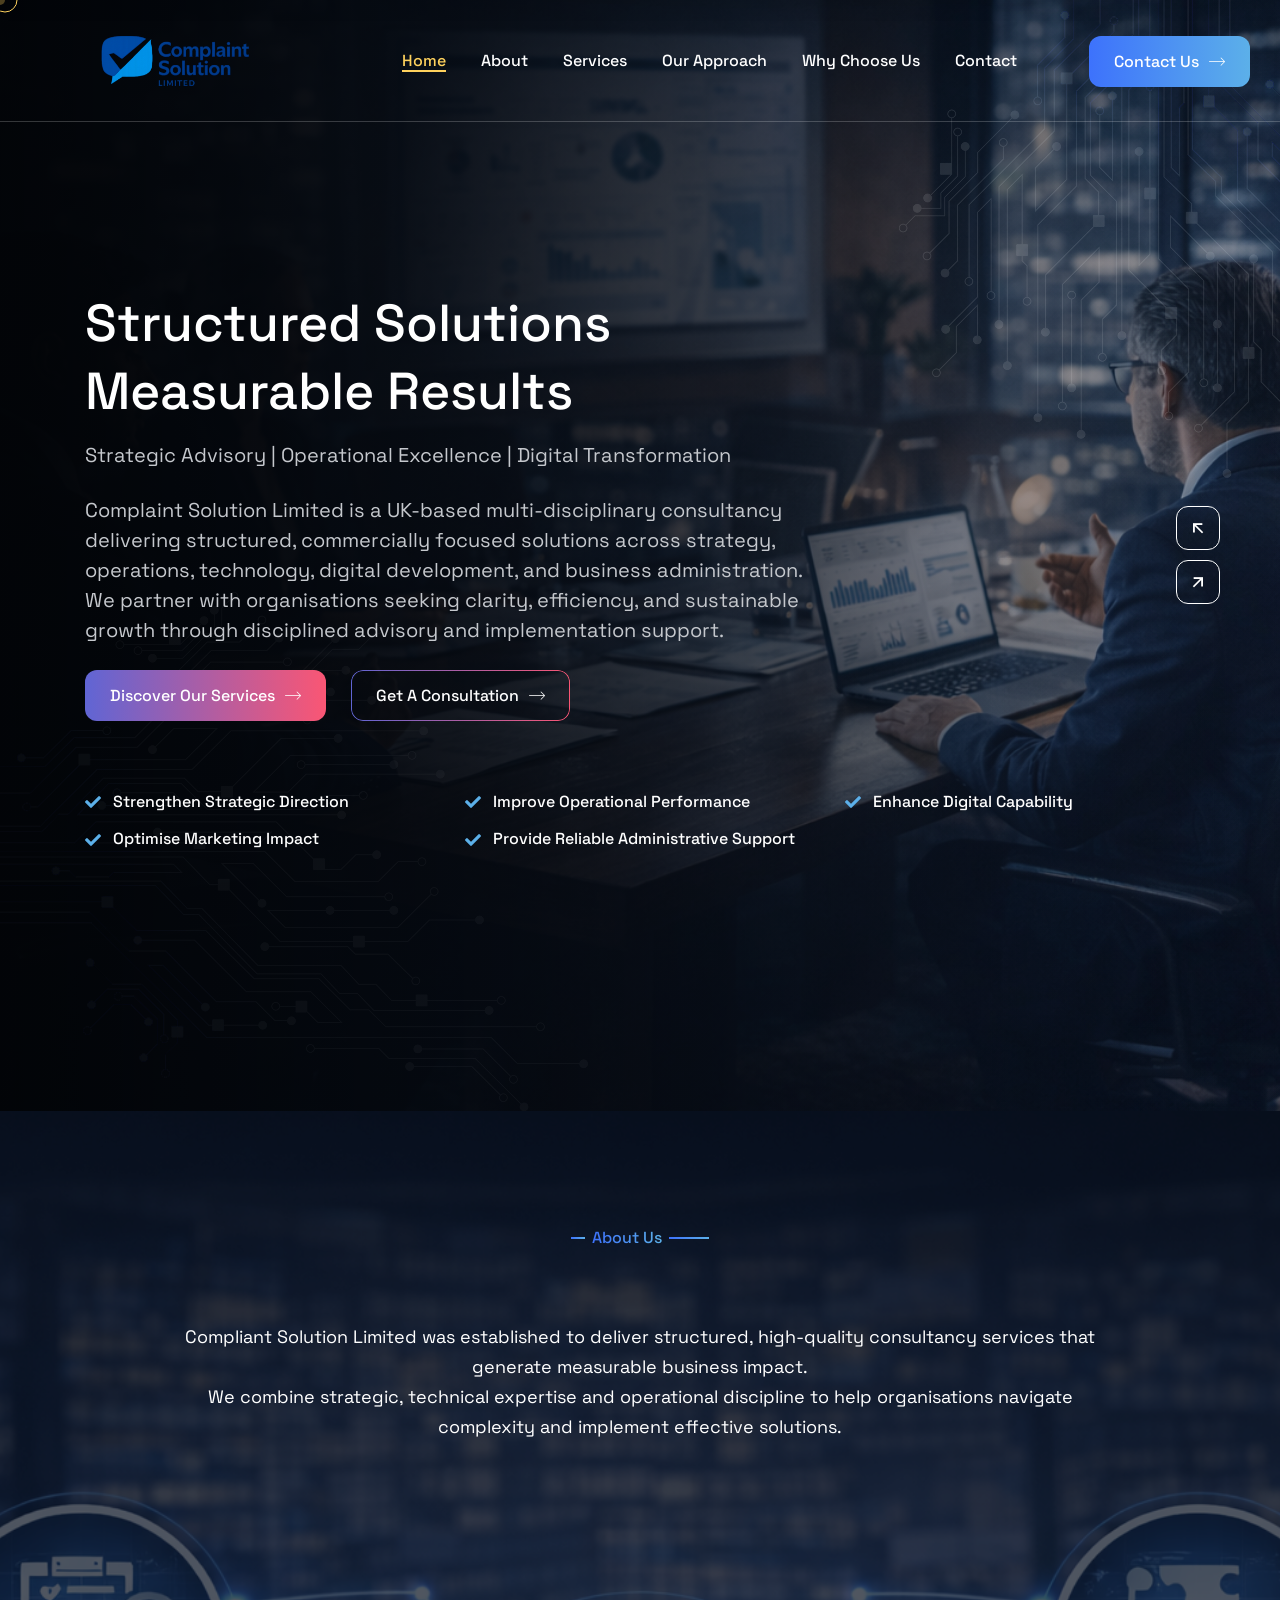
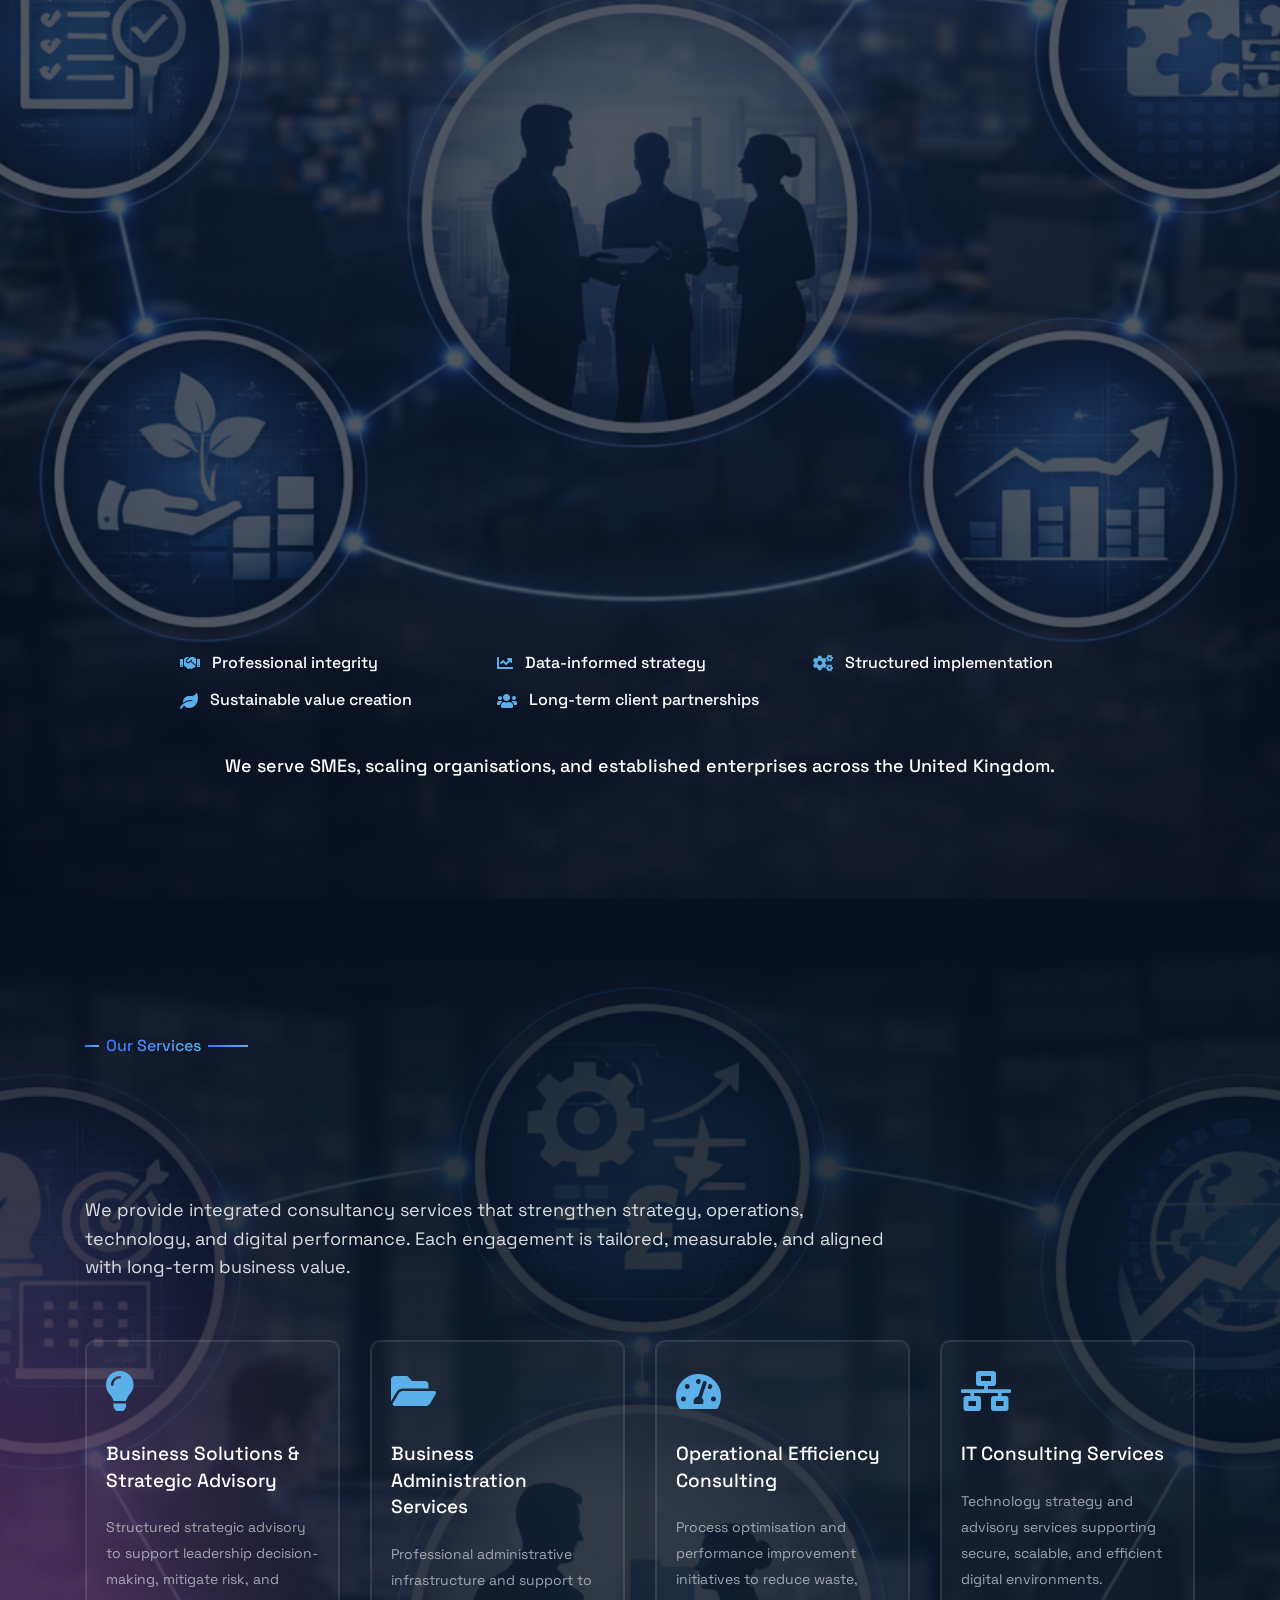
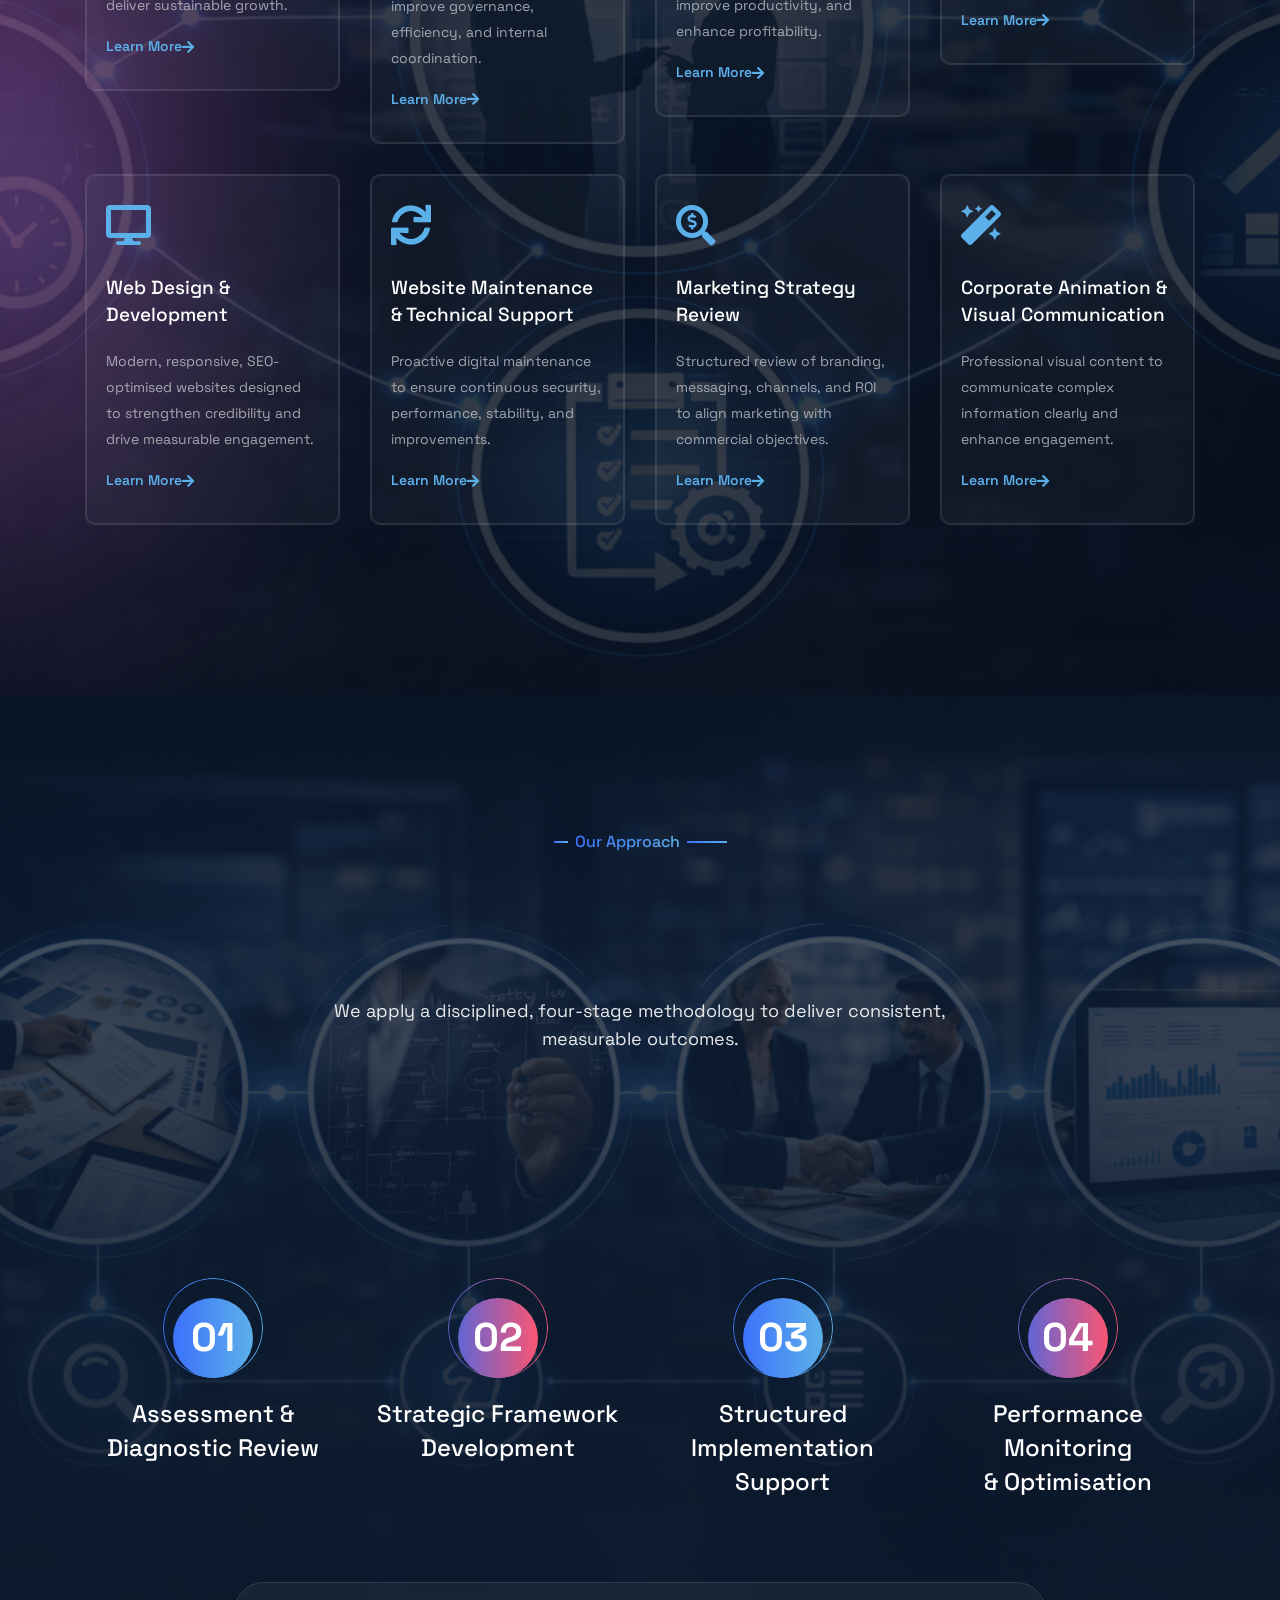
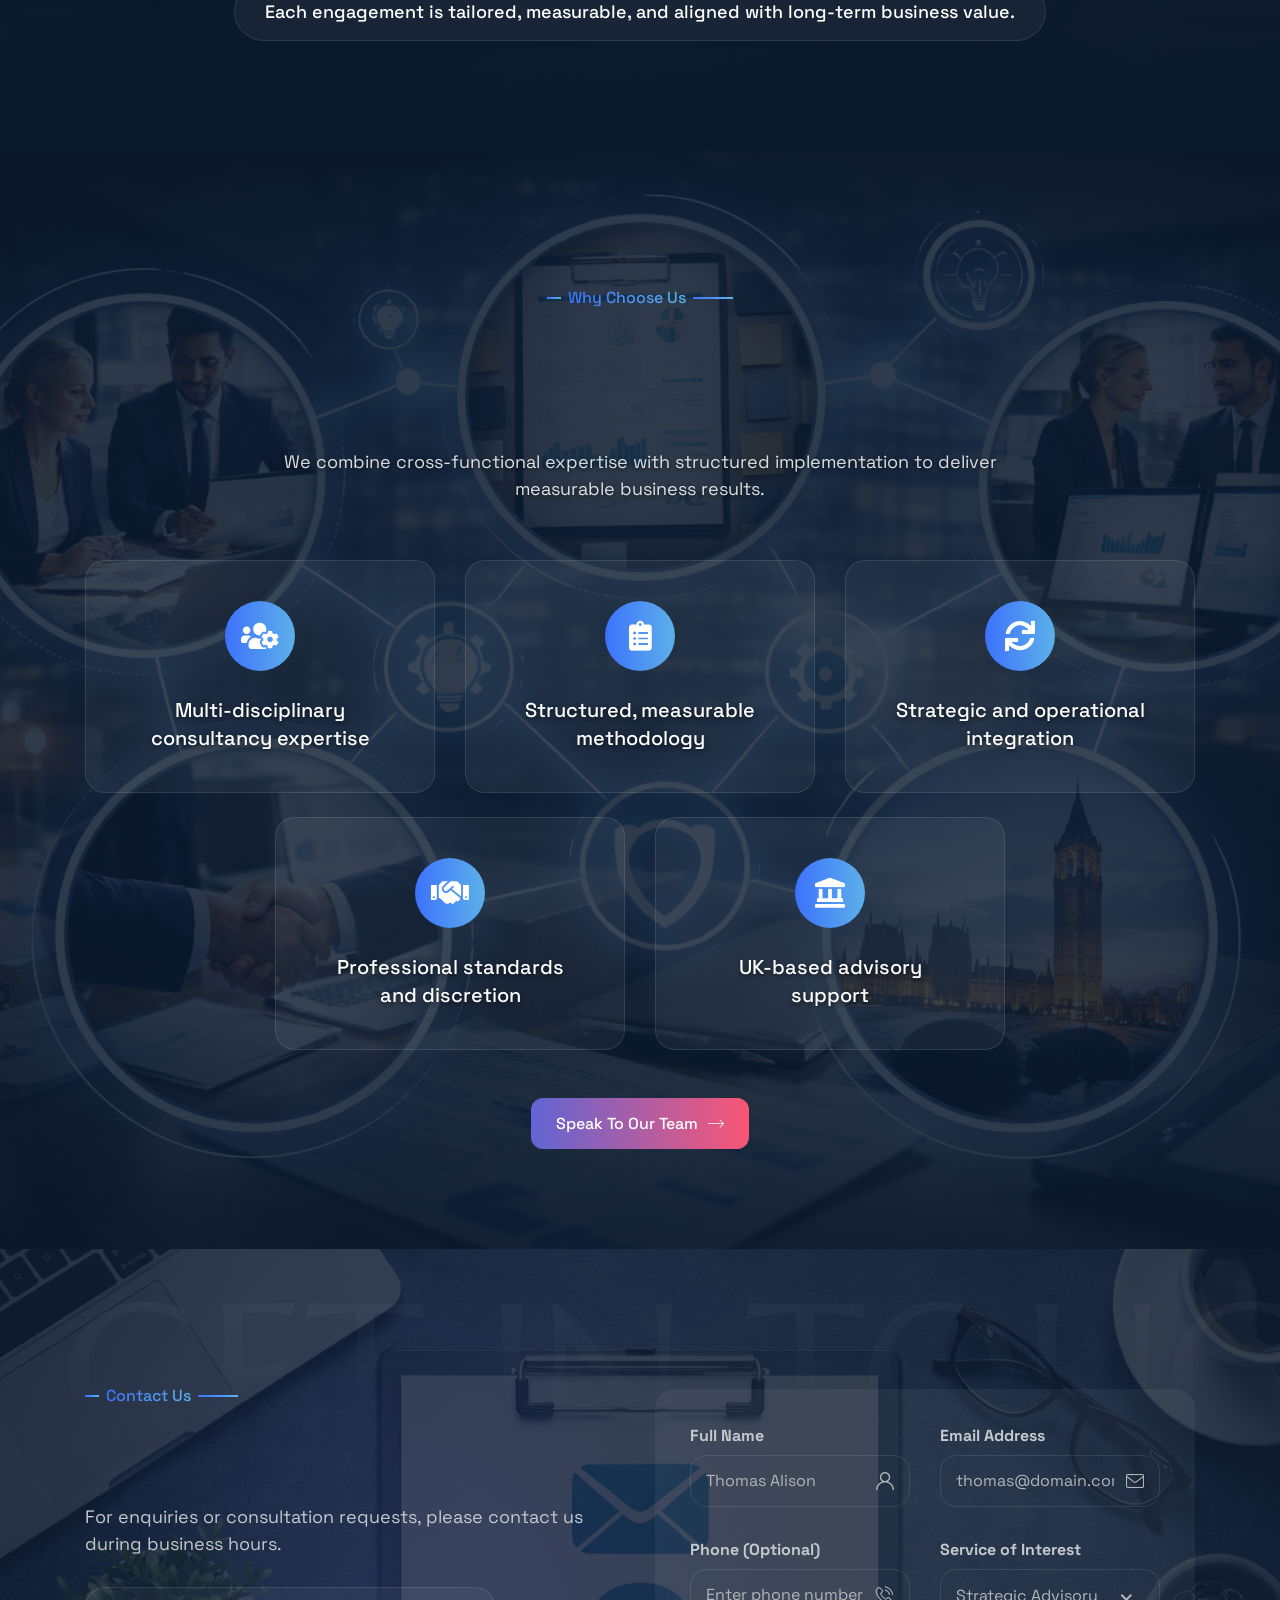
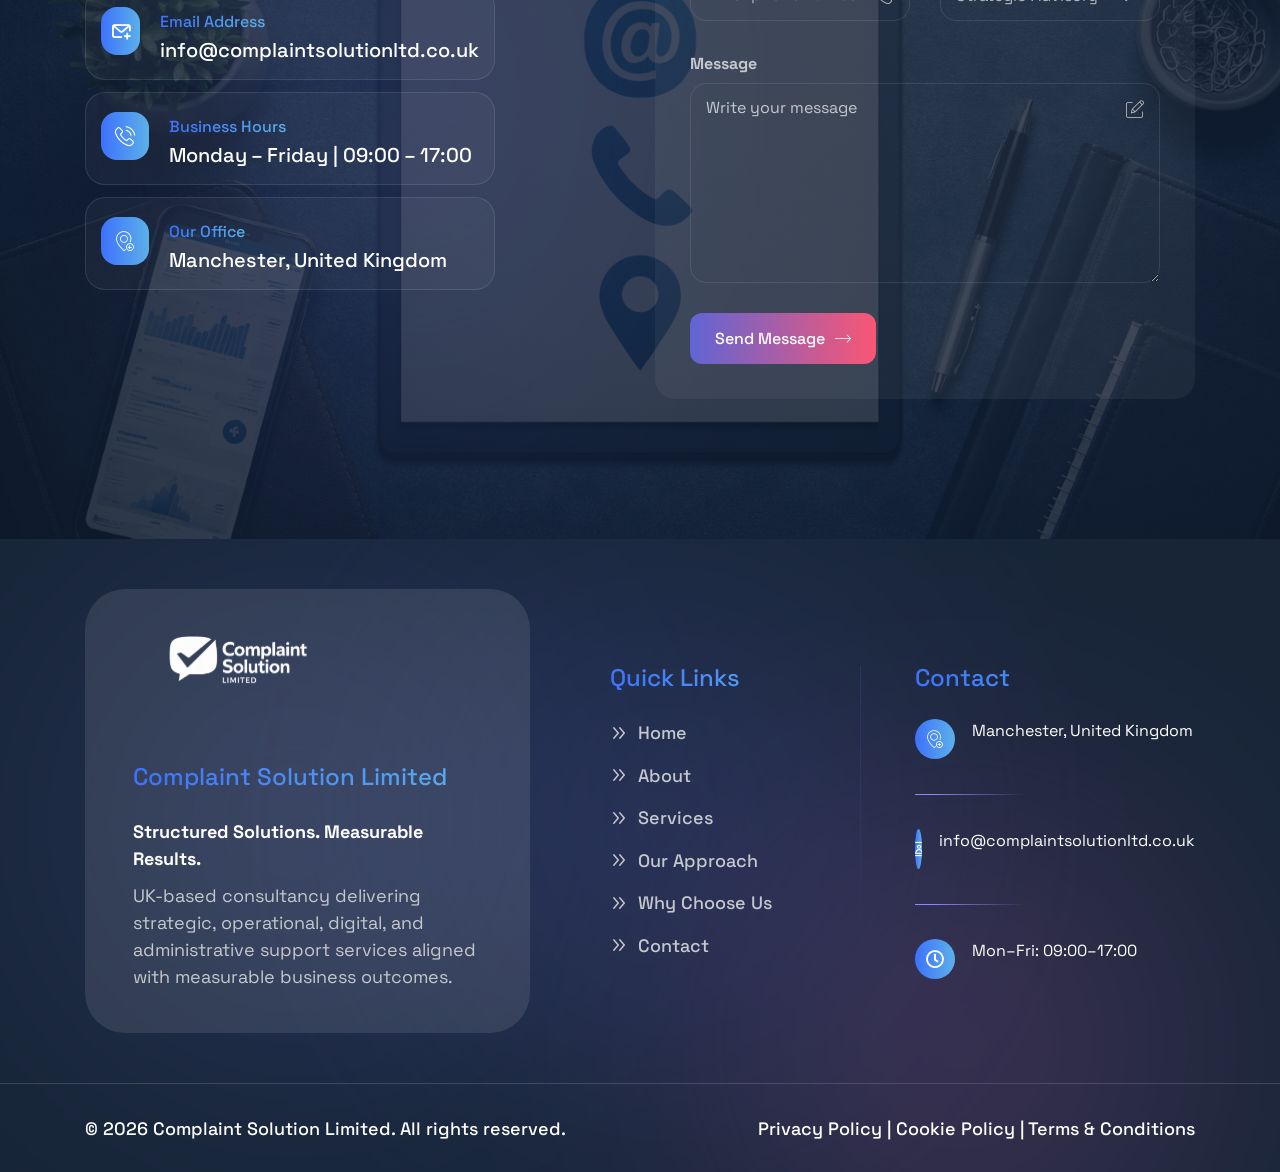
==== commit f54ff1c3: "updated" ====
--- a/techguru-pack/03-deploy/index.html
+++ b/techguru-pack/03-deploy/index.html
@@ -4,7 +4,7 @@
 <head>
     <meta charset="UTF-8" />
     <meta name="viewport" content="width=device-width, initial-scale=1.0" />
-    <title> Home One || Complaint Solution Limited || IT Solutions & Technology HTML Template </title>
+    <title> Home | Complaint Solution Limited </title>
     <!-- favicons Icons -->
     <link rel="apple-touch-icon" sizes="180x180" href="assets/images/favicons/apple-touch-icon.png" />
     <link rel="icon" type="image/png" sizes="32x32" href="assets/images/favicons/favicon-32x32.png" />
@@ -353,17 +353,17 @@
                         <div class="main-slider-two__bg"
                             style="background-image: url(assets/images/Main-Home.png)"></div>
                         <ul class="list-unstyled main-slider-two__menu">
-                            <li><a href="about.html">Help</a></li>
-                            <li><a href="contact.html">Support</a></li>
-                            <li><a href="faq.html">Faqs</a></li>
+                            <li><a href="about.html">Simplify</a></li>
+                            <li><a href="contact.html">Resolve</a></li>
+                            <li><a href="faq.html">Succeed</a></li>
                         </ul>
                         <div class="main-slider-two__social-box">
                             <h4 class="main-slider-two__social-title">Follow Us:</h4>
                             <div class="main-slider-two__social-box-inner">
-                                <a href="#"><span class="icon-facebook"></span></a>
-                                <a href="#"><span class="icon-dribble"></span></a>
-
-                                <a href="#"><span class="icon-linkedin"></span></a>
+                                <a href="https://www.facebook.com/"><span class="icon-facebook"></span></a>
+                                <a href="https://www.instagram.com/"><span class="icon-dribble"></span></a>
+
+                                <a href="https://www.linkedin.com/"><span class="icon-linkedin"></span></a>
                             </div>
                         </div>
                         <!--Brand Two Start -->
@@ -460,7 +460,7 @@
                                             <p class="main-slider-two__sub-title">IT Solutions Designed for Your Success
                                             </p>
                                         </div> -->
-                                        <h2 class="main-slider-two__title">Structured Solutions. <br> Measurable Results.
+                                        <h2 class="main-slider-two__title">Structured Solutions <br> Measurable Results 
                                         </h2>
                                         <p class="main-slider-two__text">Strategic Advisory | Operational Excellence | Digital Transformation</p>
                                         <p class="main-slider-two__text">Complaint Solution Limited is a UK-based multi-disciplinary consultancy <br>delivering structured,
@@ -469,11 +469,11 @@
 sustainable<br> growth through disciplined advisory and implementation support.</p>
                                         <div class="main-slider-two__btns-box">
                                             <div class="main-slider-two__btn-box-1">
-                                                <a href="#contact" class="thm-btn">Discover Our Services<span
+                                                <a href="#services" class="thm-btn">Discover Our Services<span
                                                         class="icon-right-arrow"></span></a>
                                             </div>
                                             <div class="main-slider-two__btn-box-2">
-                                                <a href="#about" class="thm-btn">Get a Consultation<span
+                                                <a href="#contact" class="thm-btn">Get a Consultation<span
                                                         class="icon-right-arrow"></span></a>
                                             </div>
                                         </div>
@@ -603,7 +603,7 @@
                                             <p class="main-slider-two__sub-title">IT Solutions Designed for Your Success
                                             </p>
                                         </div> -->
-                                        <h2 class="main-slider-two__title">Structured Solutions. <br> Measurable Results.
+                                        <h2 class="main-slider-two__title">Structured Solutions <br> Measurable Results
                                         </h2>
                                         <p class="main-slider-two__text">Strategic Advisory | Operational Excellence | Digital Transformation</p>
                                         <p class="main-slider-two__text">Complaint Solution Limited is a UK-based multi-disciplinary consultancy <br>delivering structured,
@@ -612,11 +612,11 @@
 sustainable<br> growth through disciplined advisory and implementation support.</p>
                                         <div class="main-slider-two__btns-box">
                                             <div class="main-slider-two__btn-box-1">
-                                                <a href="contact.html" class="thm-btn">Discover Our Services<span
+                                                <a href="#services" class="thm-btn">Discover Our Services<span
                                                         class="icon-right-arrow"></span></a>
                                             </div>
                                             <div class="main-slider-two__btn-box-2">
-                                                <a href="about.html" class="thm-btn">Get a Consultation<span
+                                                <a href="#contact" class="thm-btn">Get a Consultation<span
                                                         class="icon-right-arrow"></span></a>
                                             </div>
                                         </div>
@@ -746,7 +746,7 @@
                                             <p class="main-slider-two__sub-title">IT Solutions Designed for Your Success
                                             </p>
                                         </div> -->
-                                        <h2 class="main-slider-two__title">Structured Solutions. <br> Measurable Results.
+                                        <h2 class="main-slider-two__title">Structured Solutions <br> Measurable Result
                                         </h2>
                                         <p class="main-slider-two__text">Strategic Advisory | Operational Excellence | Digital Transformation</p>
                                         <p class="main-slider-two__text">Complaint Solution Limited is a UK-based multi-disciplinary consultancy <br>delivering structured,
@@ -755,11 +755,11 @@
 sustainable<br> growth through disciplined advisory and implementation support.</p>
                                         <div class="main-slider-two__btns-box">
                                             <div class="main-slider-two__btn-box-1">
-                                                <a href="contact.html" class="thm-btn">Discover Our Services<span
+                                                <a href="#services" class="thm-btn">Discover Our Services<span
                                                         class="icon-right-arrow"></span></a>
                                             </div>
                                             <div class="main-slider-two__btn-box-2">
-                                                <a href="about.html" class="thm-btn">Get a Consultation<span
+                                                <a href="#contact" class="thm-btn">Get a Consultation<span
                                                         class="icon-right-arrow"></span></a>
                                             </div>
                                         </div>
@@ -2357,7 +2357,7 @@
                                     </div>
                                     <div class="content">
                                         <span>Email Address</span>
-                                        <p><a href="mailto:info@complaintsolutionltd.co.uk">info@complaintsolutionlt<br>d.co.uk</a></p>
+                                        <p><a href="mailto:info@complaintsolutionltd.co.uk">info@complaintsolutionltd.co.uk</a></p>
                                     </div>
                                 </li>
                                 <li>
@@ -2375,7 +2375,7 @@
                                     </div>
                                     <div class="content">
                                         <span>Our Office</span>
-                                        <p>Complaint Solution Limited, United Kingdom</p>
+                                        <p>Manchester, United Kingdom</p>
                                     </div>
                                 </li>
                             </ul>
@@ -3088,7 +3088,7 @@
                                             <span class="icon-pin"></span>
                                         </div>
                                         <div class="site-footer-two__contact-content">
-                                            <p class="site-footer-two__contact-info">United Kingdom</p>
+                                            <p class="site-footer-two__contact-info">Manchester, United Kingdom</p>
                                         </div>
                                     </li>
                                     <li>
@@ -3123,7 +3123,7 @@
                             <div class="site-footer-two__bottom-inner">
                                 <div class="site-footer-two__copyright">
                                     <p class="site-footer-two__copyright-text">
-                                        © 2025 Complaint Solution Limited. All rights reserved.
+                                        © 2026 Complaint Solution Limited. All rights reserved.
                                     </p>
                                 </div>
                                 <div class="site-footer-two__social-box">
--- a/techguru-pack/03-deploy/assets/css/module-css/contact.css
+++ b/techguru-pack/03-deploy/assets/css/module-css/contact.css
@@ -509,7 +509,7 @@
 }
 
 .contact-two__contact-list li .content p {
-    font-size: 24px;
+    font-size: 20px;
     font-weight: 500;
     line-height: 31px;
     color: var(--techguru-white);
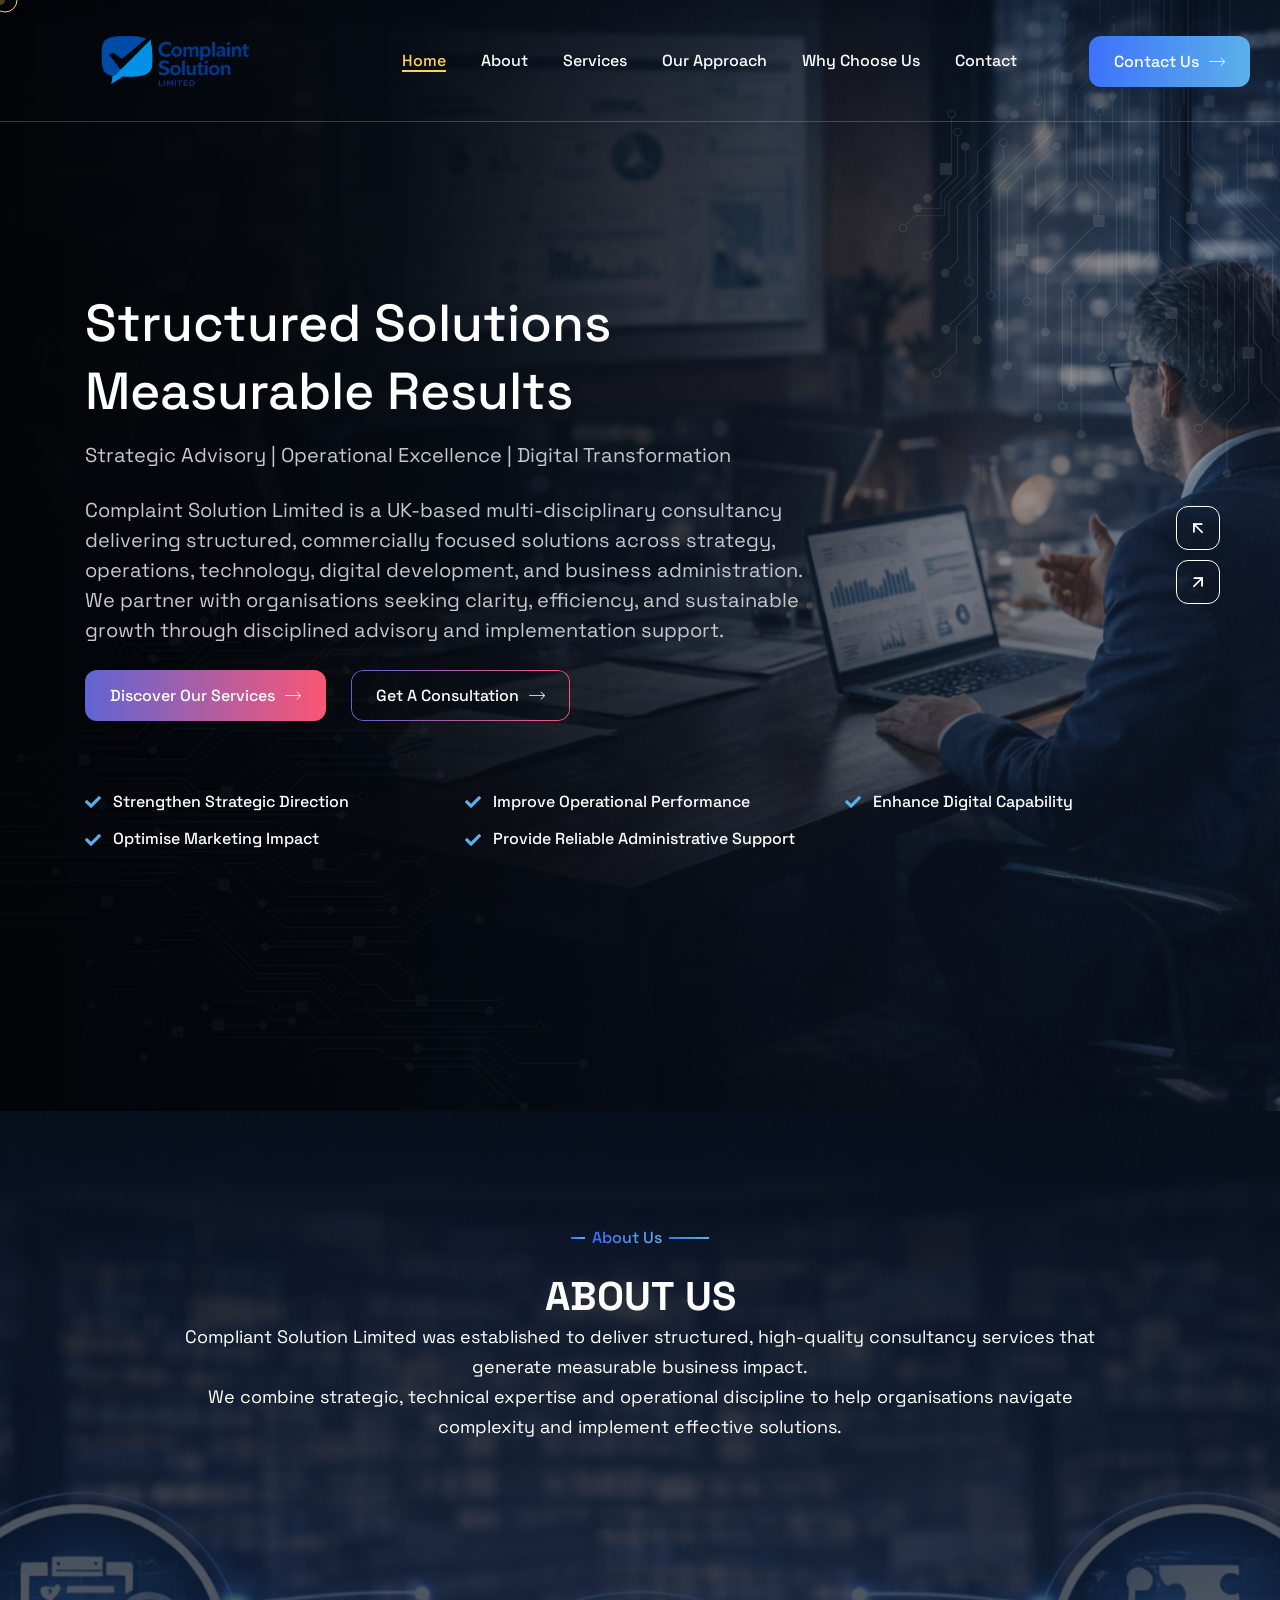
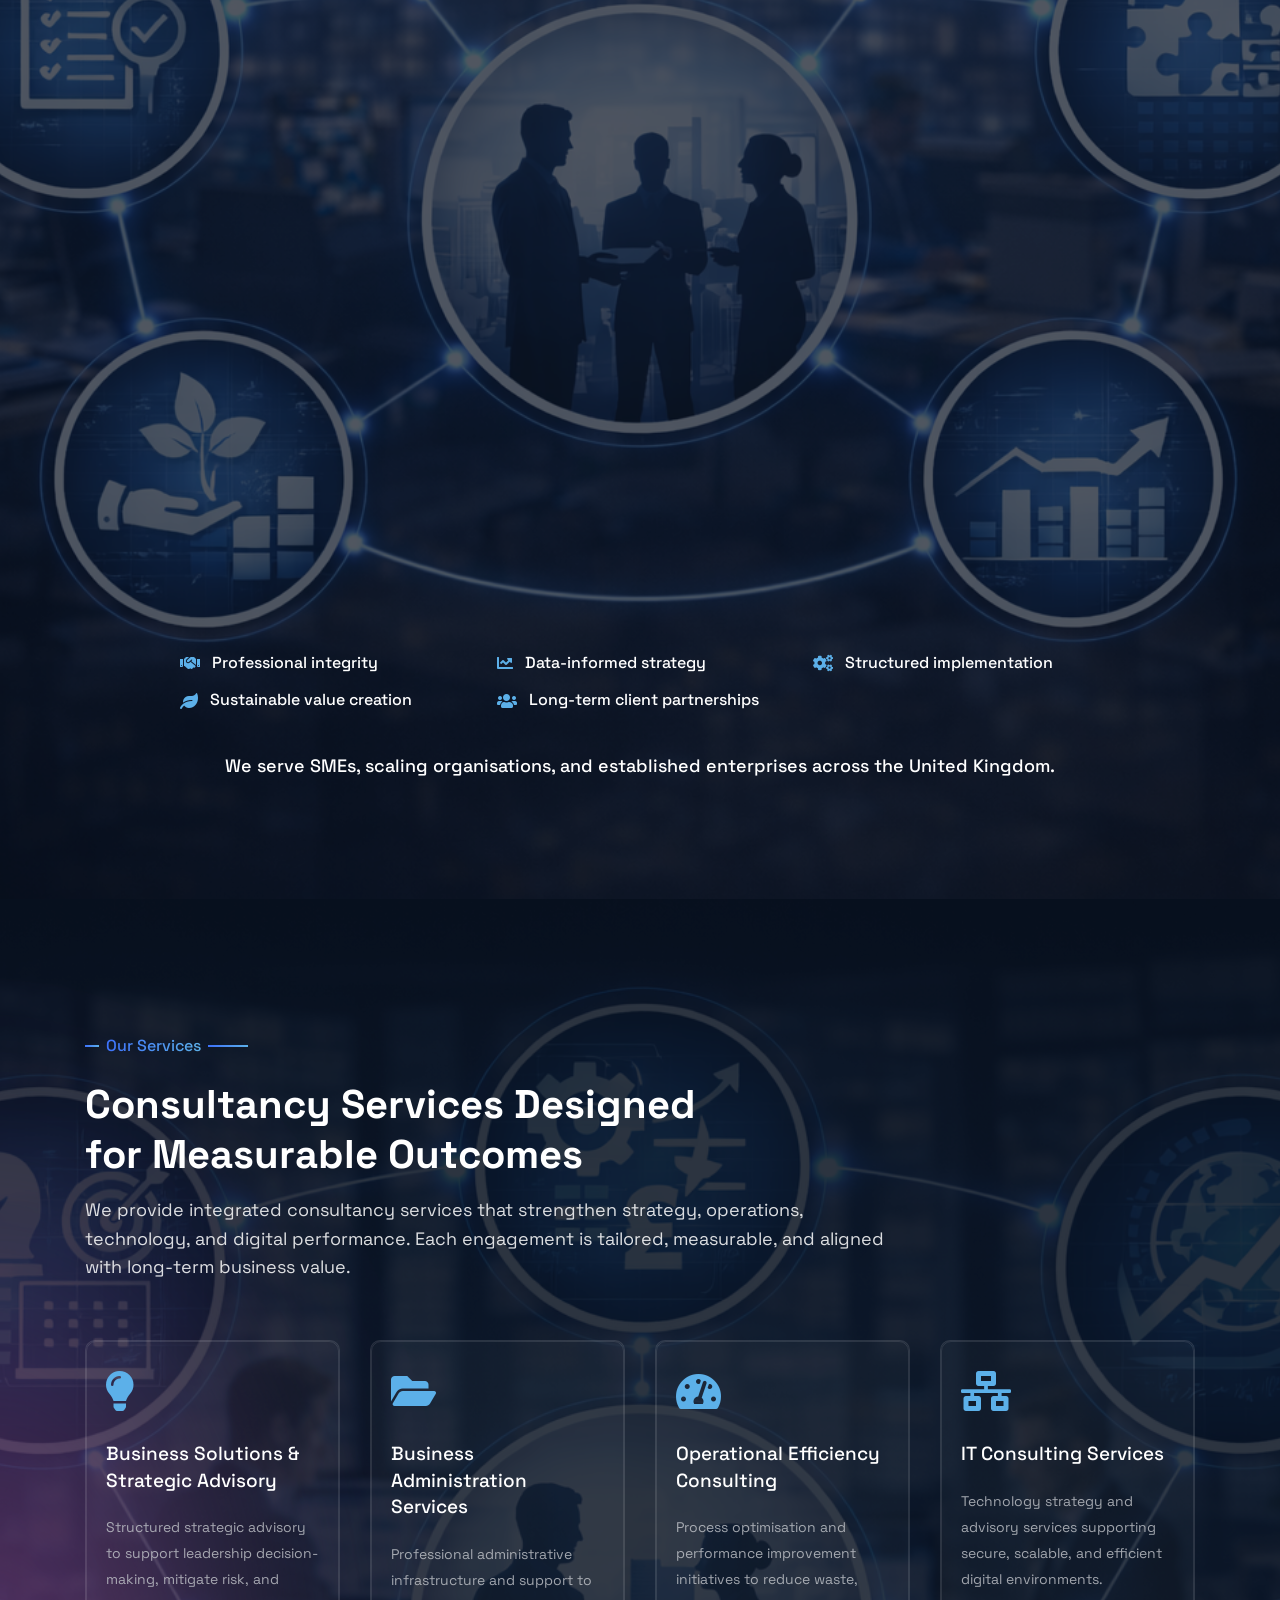
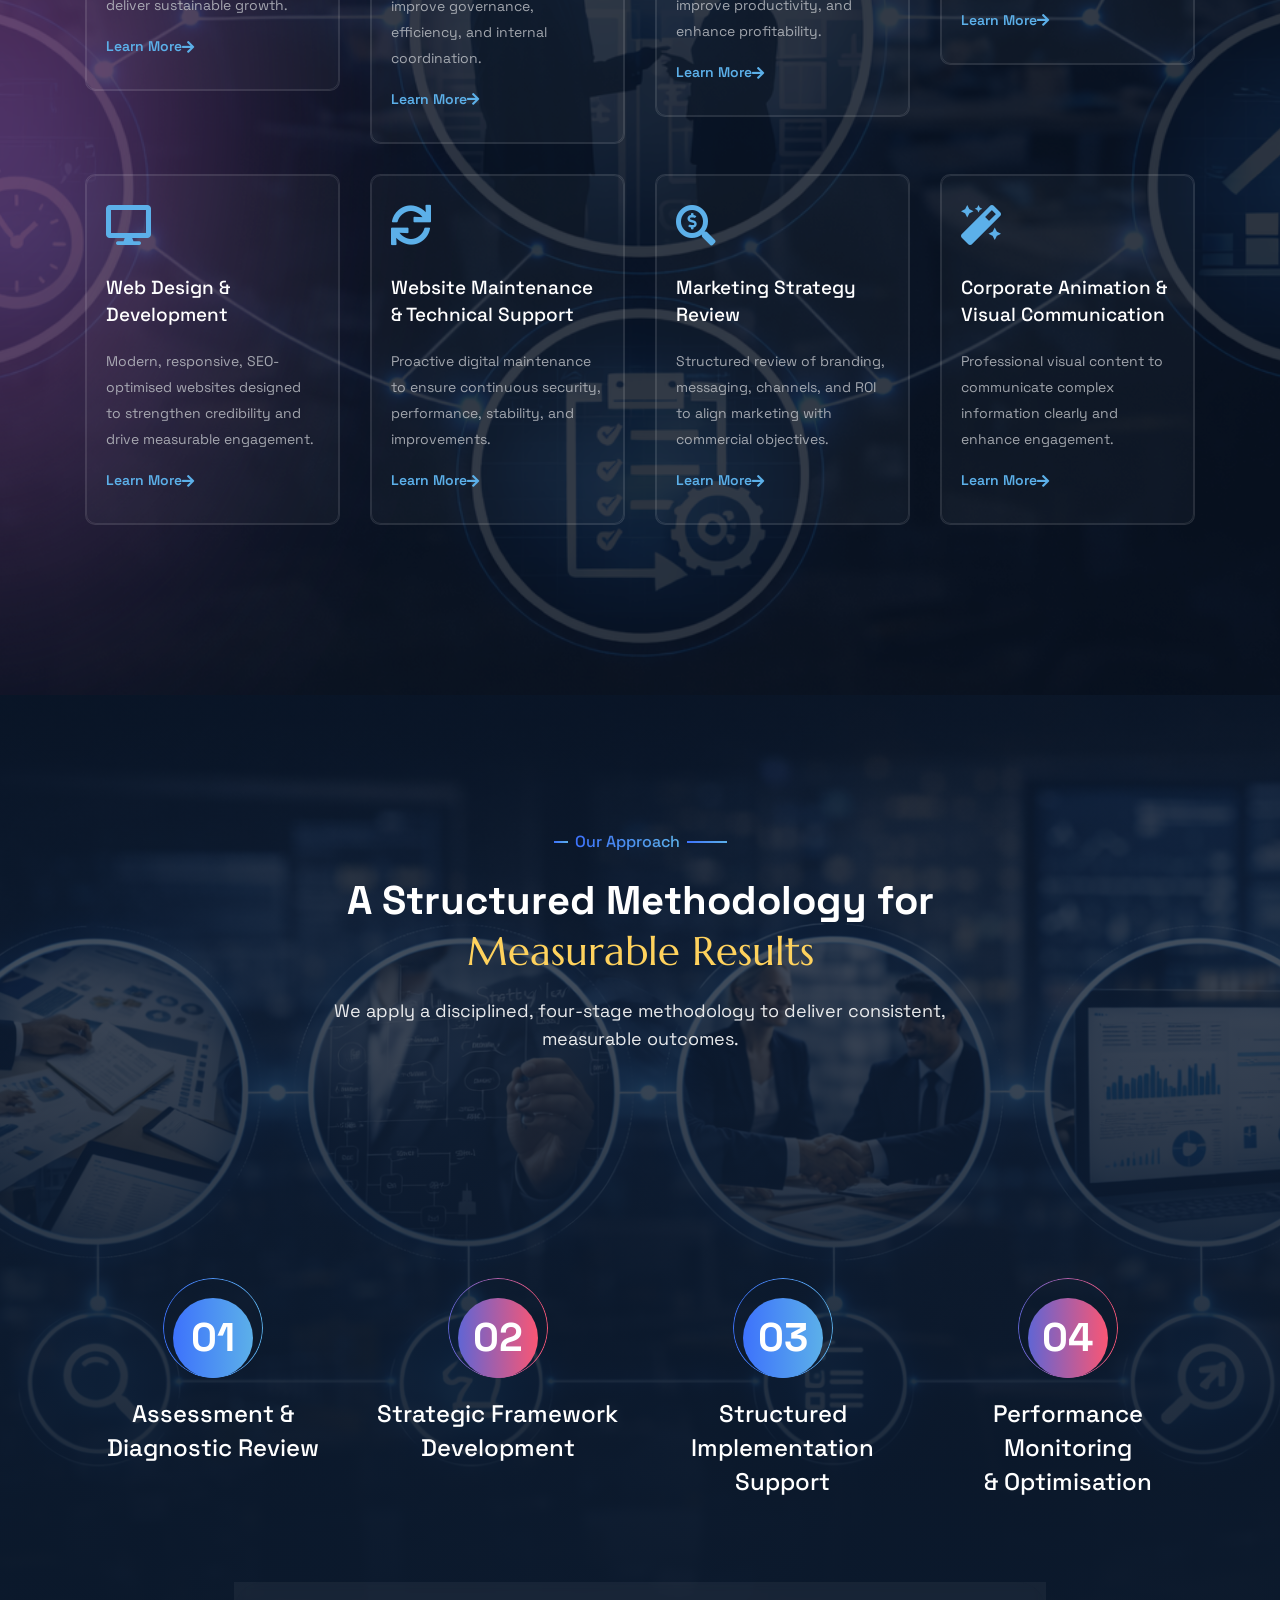
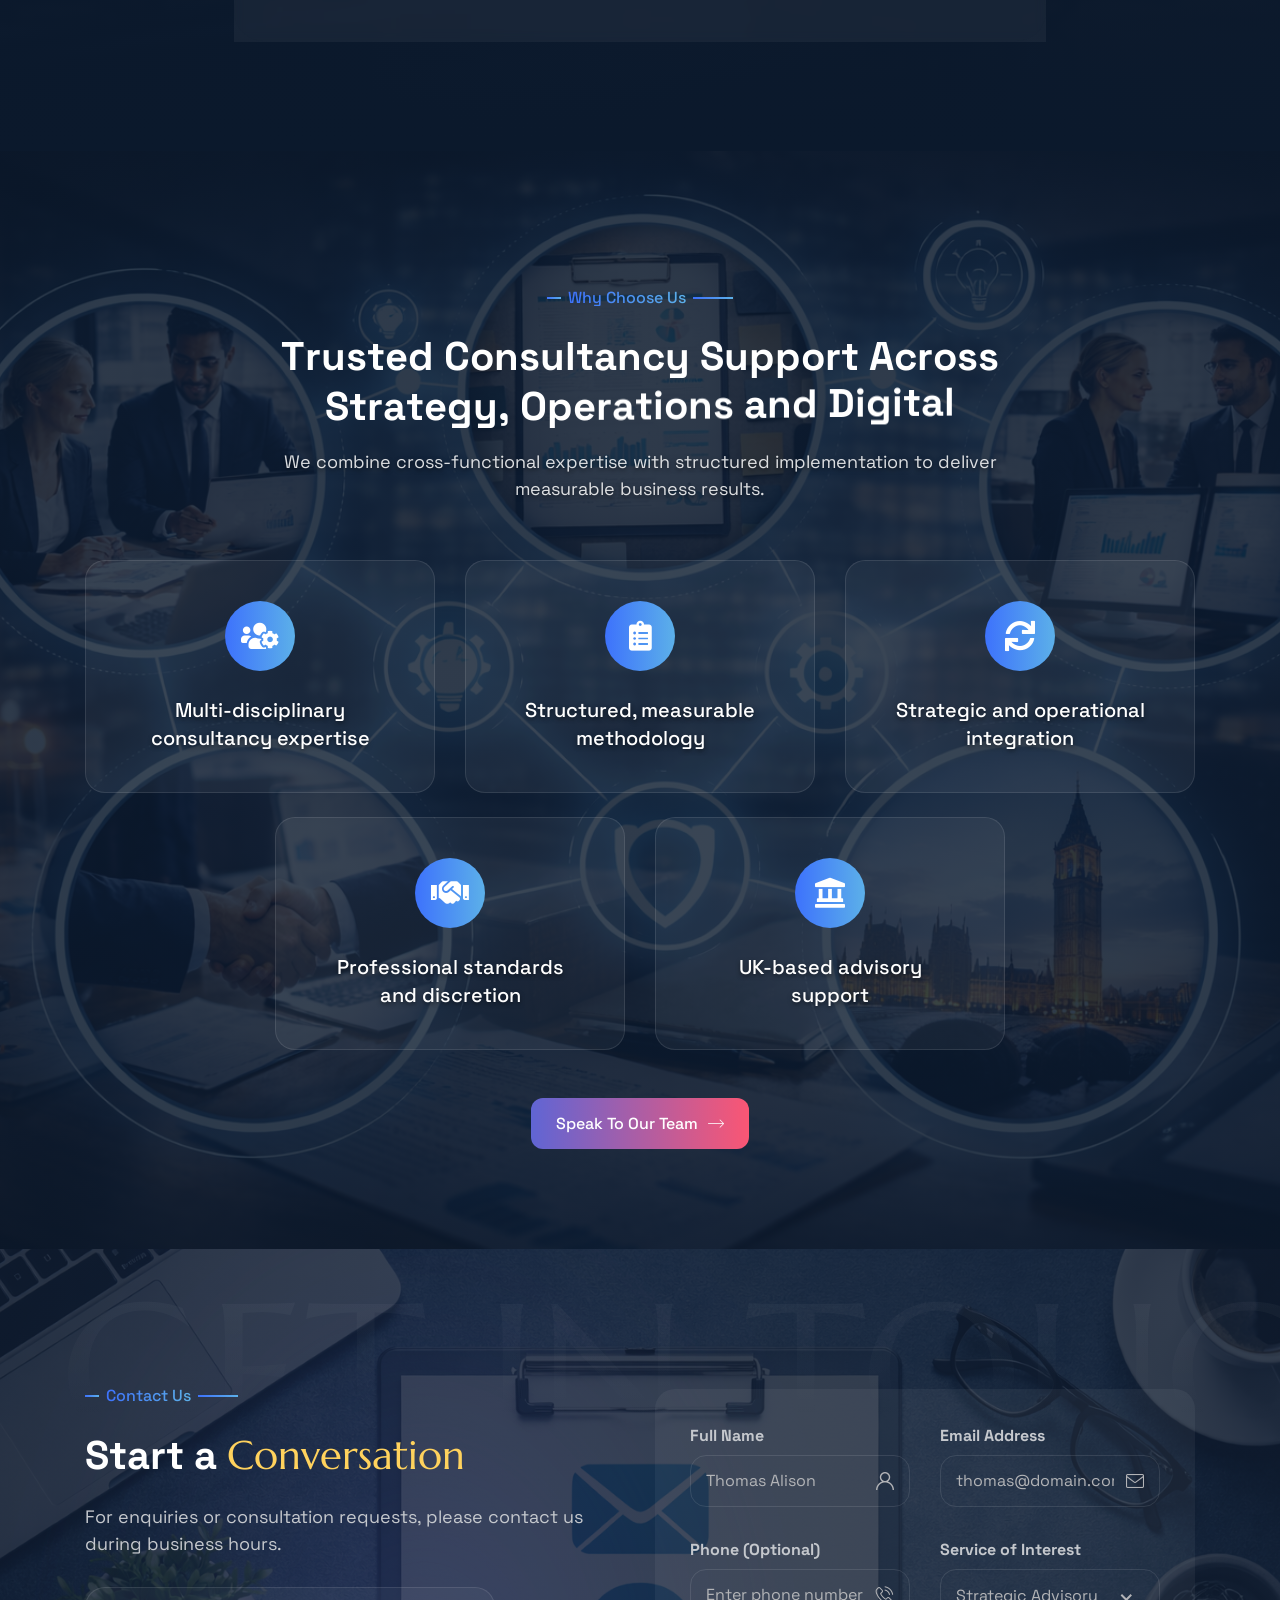
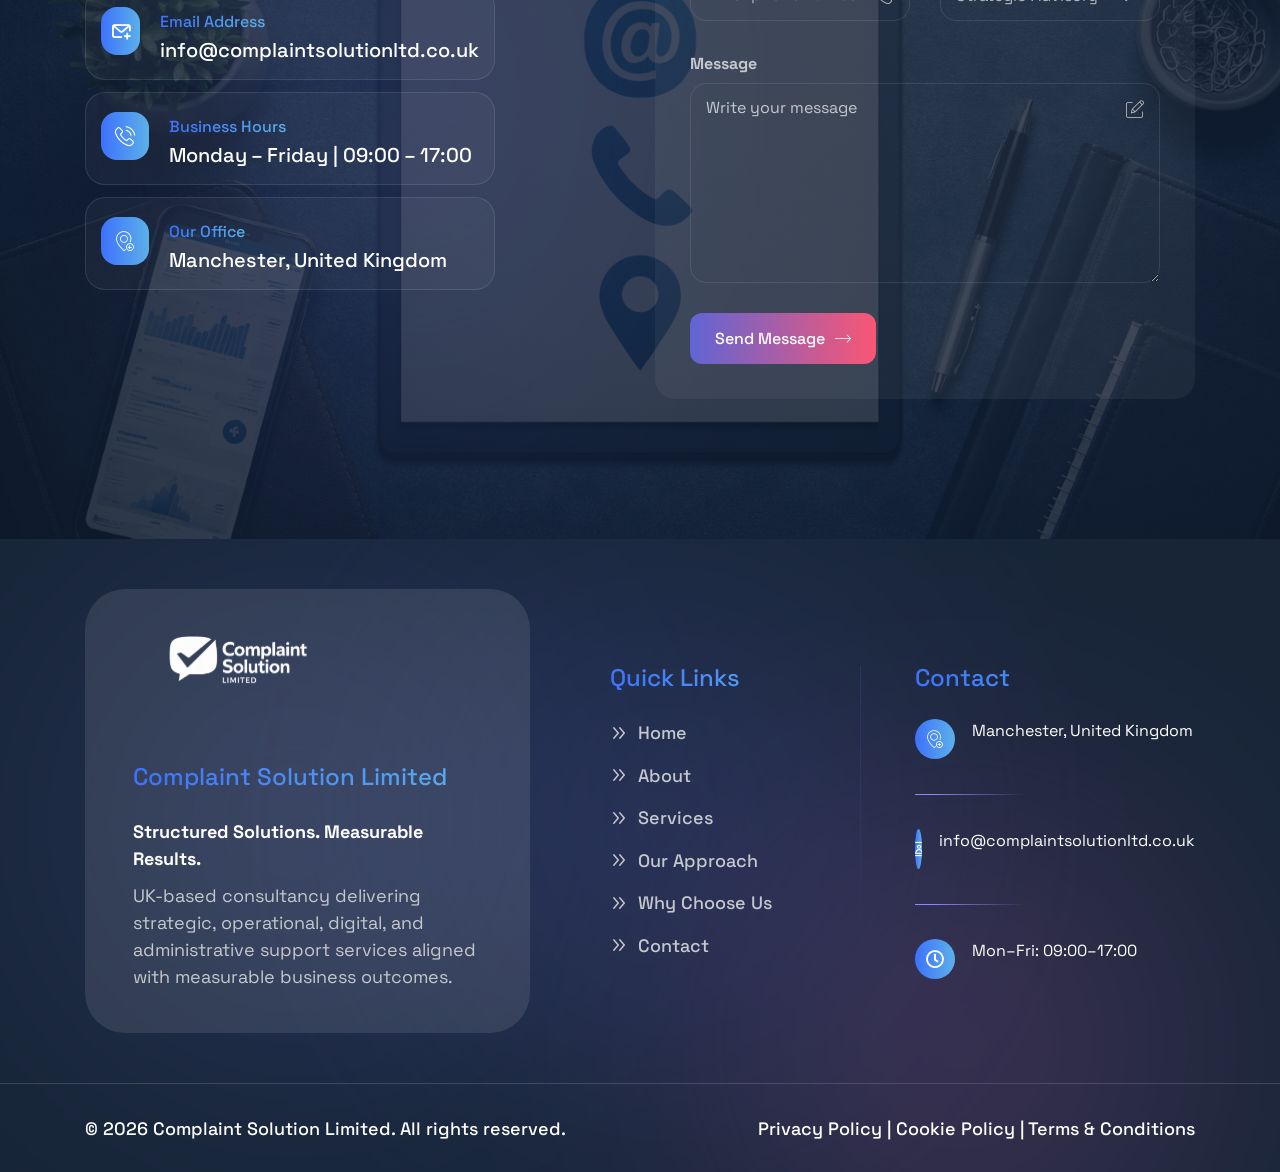
==== commit 30166344: "updated" ====
--- a/techguru-pack/03-deploy/index.html
+++ b/techguru-pack/03-deploy/index.html
@@ -6,9 +6,9 @@
     <meta name="viewport" content="width=device-width, initial-scale=1.0" />
     <title> Home | Complaint Solution Limited </title>
     <!-- favicons Icons -->
-    <link rel="apple-touch-icon" sizes="180x180" href="assets/images/favicons/apple-touch-icon.png" />
-    <link rel="icon" type="image/png" sizes="32x32" href="assets/images/favicons/favicon-32x32.png" />
-    <link rel="icon" type="image/png" sizes="16x16" href="assets/images/favicons/favicon-16x16.png" />
+    <link rel="apple-touch-icon" sizes="180x180" href="assets/images/favicons/favicon.ico" />
+    <link rel="icon" type="image/png" sizes="32x32" href="assets/images/favicons/favicon.ico" />
+    <link rel="icon" type="image/png" sizes="16x16" href="assets/images/favicons/favicon.ico" />
     <link rel="manifest" href="assets/images/favicons/site.webmanifest" />
     <meta name="description" content="IT Solutions & Technology HTML Template " />
 
@@ -361,8 +361,8 @@
                             <h4 class="main-slider-two__social-title">Follow Us:</h4>
                             <div class="main-slider-two__social-box-inner">
                                 <a href="https://www.facebook.com/"><span class="icon-facebook"></span></a>
-                                <a href="https://www.instagram.com/"><span class="icon-dribble"></span></a>
-
+                                <!-- <a href="https://www.instagram.com/"><span class="icon-dribble"></span></a> -->
+ <a href="https://www.instagram.com/"><i class="fab fa-instagram"></i></a>
                                 <a href="https://www.linkedin.com/"><span class="icon-linkedin"></span></a>
                             </div>
                         </div>
@@ -496,17 +496,17 @@
                         <div class="main-slider-two__bg"
                             style="background-image: url(assets/images/Main-Home.png);"></div>
                         <ul class="list-unstyled main-slider-two__menu">
-                            <li><a href="about.html">Help</a></li>
-                            <li><a href="contact.html">Support</a></li>
-                            <li><a href="faq.html">Faqs</a></li>
+                            <li><a href="about.html">Simplify</a></li>
+                            <li><a href="contact.html">Resolve</a></li>
+                            <li><a href="faq.html">Succeed</a></li>
                         </ul>
                         <div class="main-slider-two__social-box">
                             <h4 class="main-slider-two__social-title">Follow Us:</h4>
                             <div class="main-slider-two__social-box-inner">
-                                <a href="#"><span class="icon-facebook"></span></a>
-                                <a href="#"><span class="icon-dribble"></span></a>
-
-                                <a href="#"><span class="icon-linkedin"></span></a>
+                                <a href="https://www.facebook.com/"><span class="icon-facebook"></span></a>
+                                <!-- <a href="https://www.instagram.com/"><span class="icon-dribble"></span></a> -->
+ <a href="https://www.instagram.com/"><i class="fab fa-instagram"></i></a>
+                                <a href="https://www.linkedin.com/"><span class="icon-linkedin"></span></a>
                             </div>
                         </div>
                         <!--Brand Two Start -->
@@ -639,17 +639,18 @@
                         <div class="main-slider-two__bg"
                             style="background-image: url(assets/images/Main-Home.png);"></div>
                         <ul class="list-unstyled main-slider-two__menu">
-                            <li><a href="about.html">Help</a></li>
-                            <li><a href="contact.html">Support</a></li>
-                            <li><a href="faq.html">Faqs</a></li>
+                            <li><a href="about.html">Simplify</a></li>
+                            <li><a href="contact.html">Resolve</a></li>
+                            <li><a href="faq.html">Succeed</a></li>
                         </ul>
                         <div class="main-slider-two__social-box">
                             <h4 class="main-slider-two__social-title">Follow Us:</h4>
                             <div class="main-slider-two__social-box-inner">
-                                <a href="#"><span class="icon-facebook"></span></a>
-                                <a href="#"><span class="icon-dribble"></span></a>
-
-                                <a href="#"><span class="icon-linkedin"></span></a>
+                                <a href="https://www.facebook.com/"><span class="icon-facebook"></span></a>
+                                <!-- <a href="https://www.instagram.com/"><span class="icon-dribble"></span></a> -->
+                                  <a href="https://www.instagram.com/"><i class="fab fa-instagram"></i></a>
+
+                                <a href="https://www.linkedin.com/"><span class="icon-linkedin"></span></a>
                             </div>
                         </div>
                         <!--Brand Two Start -->
@@ -3172,9 +3173,9 @@
             <div class="mobile-nav__top">
                 <div class="mobile-nav__social">
                     <a href="#" class="fab fa-twitter"></a>
-                    <a href="#" class="fab fa-facebook-square"></a>
-                    <a href="#" class="fab fa-pinterest-p"></a>
-                    <a href="#" class="fab fa-instagram"></a>
+                    <a href="https://www.facebook.com/" class="fab fa-facebook-square"></a>
+                    <a href="https://www.instagram.com/" class="fab fa-pinterest-p"></a>
+                    <a href="https://www.linkedin.com/" class="fab fa-instagram"></a>
                 </div><!-- /.mobile-nav__social -->
             </div><!-- /.mobile-nav__top -->
 
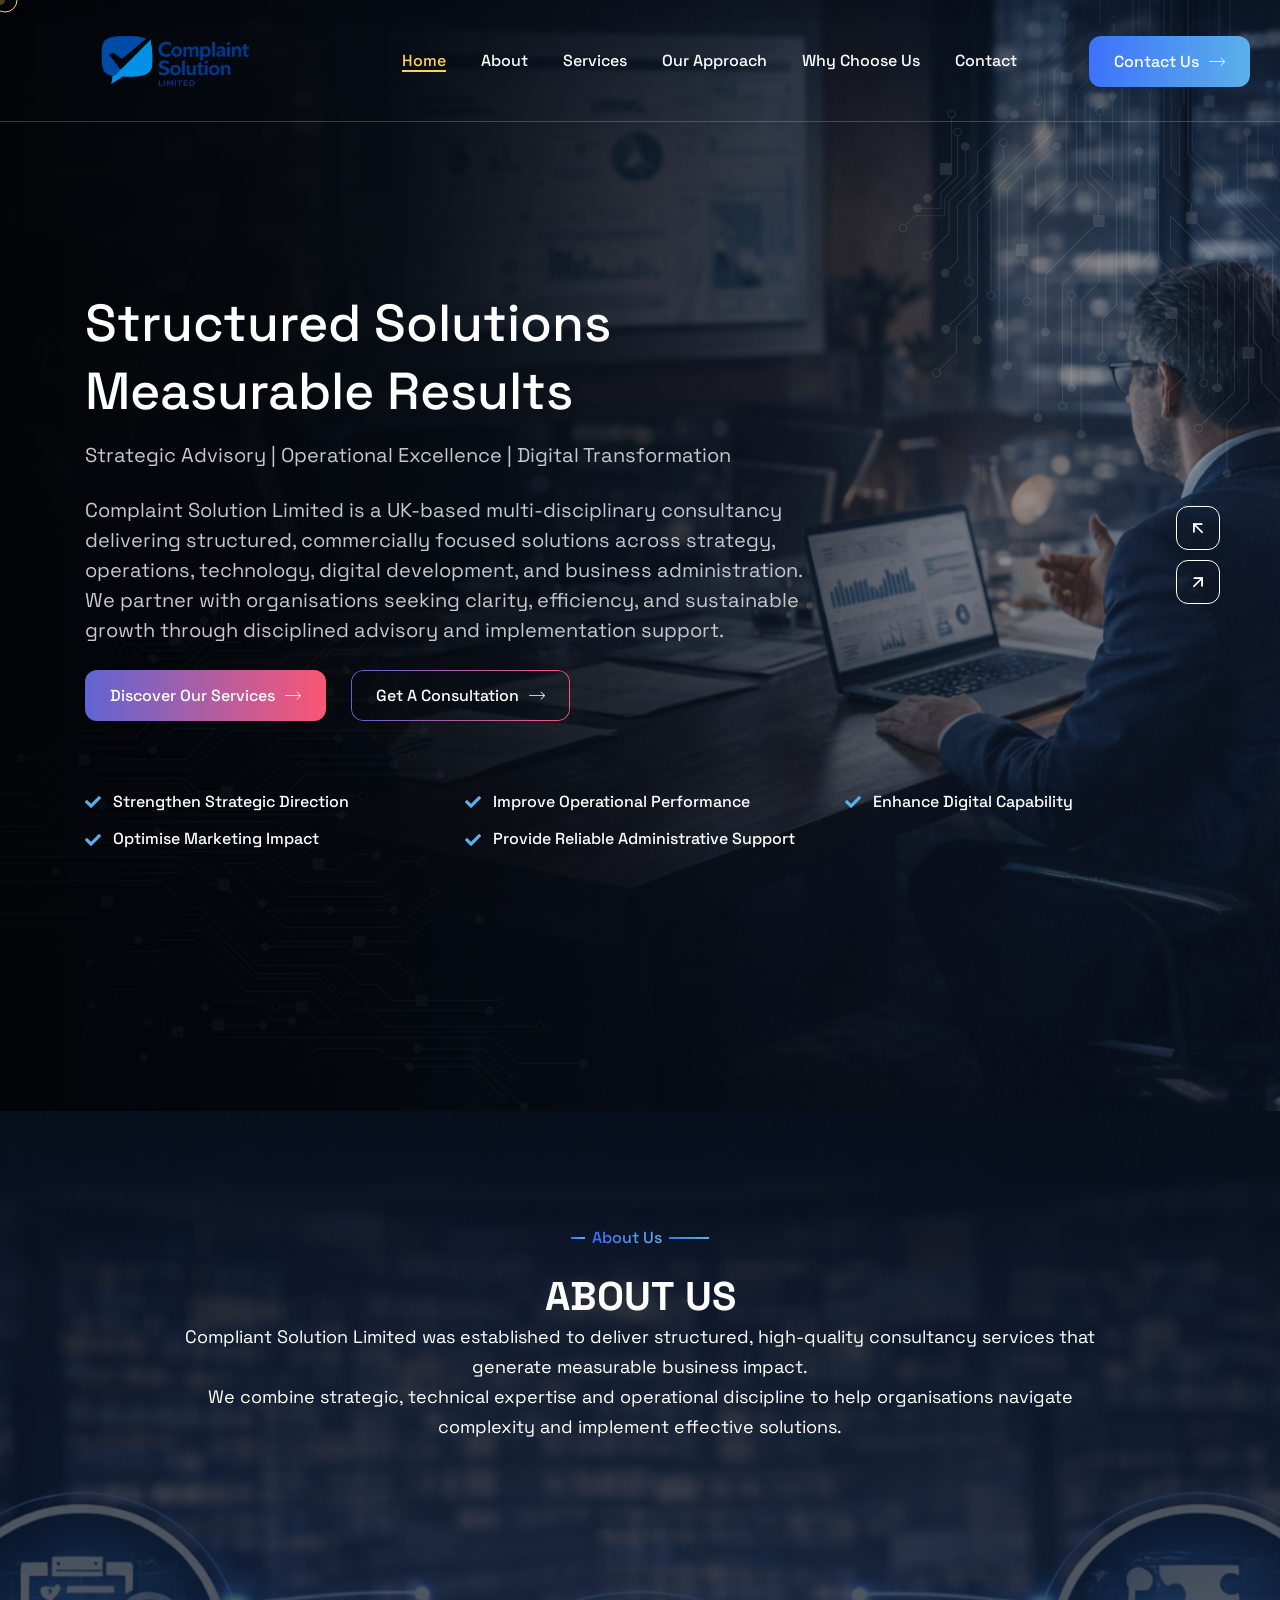
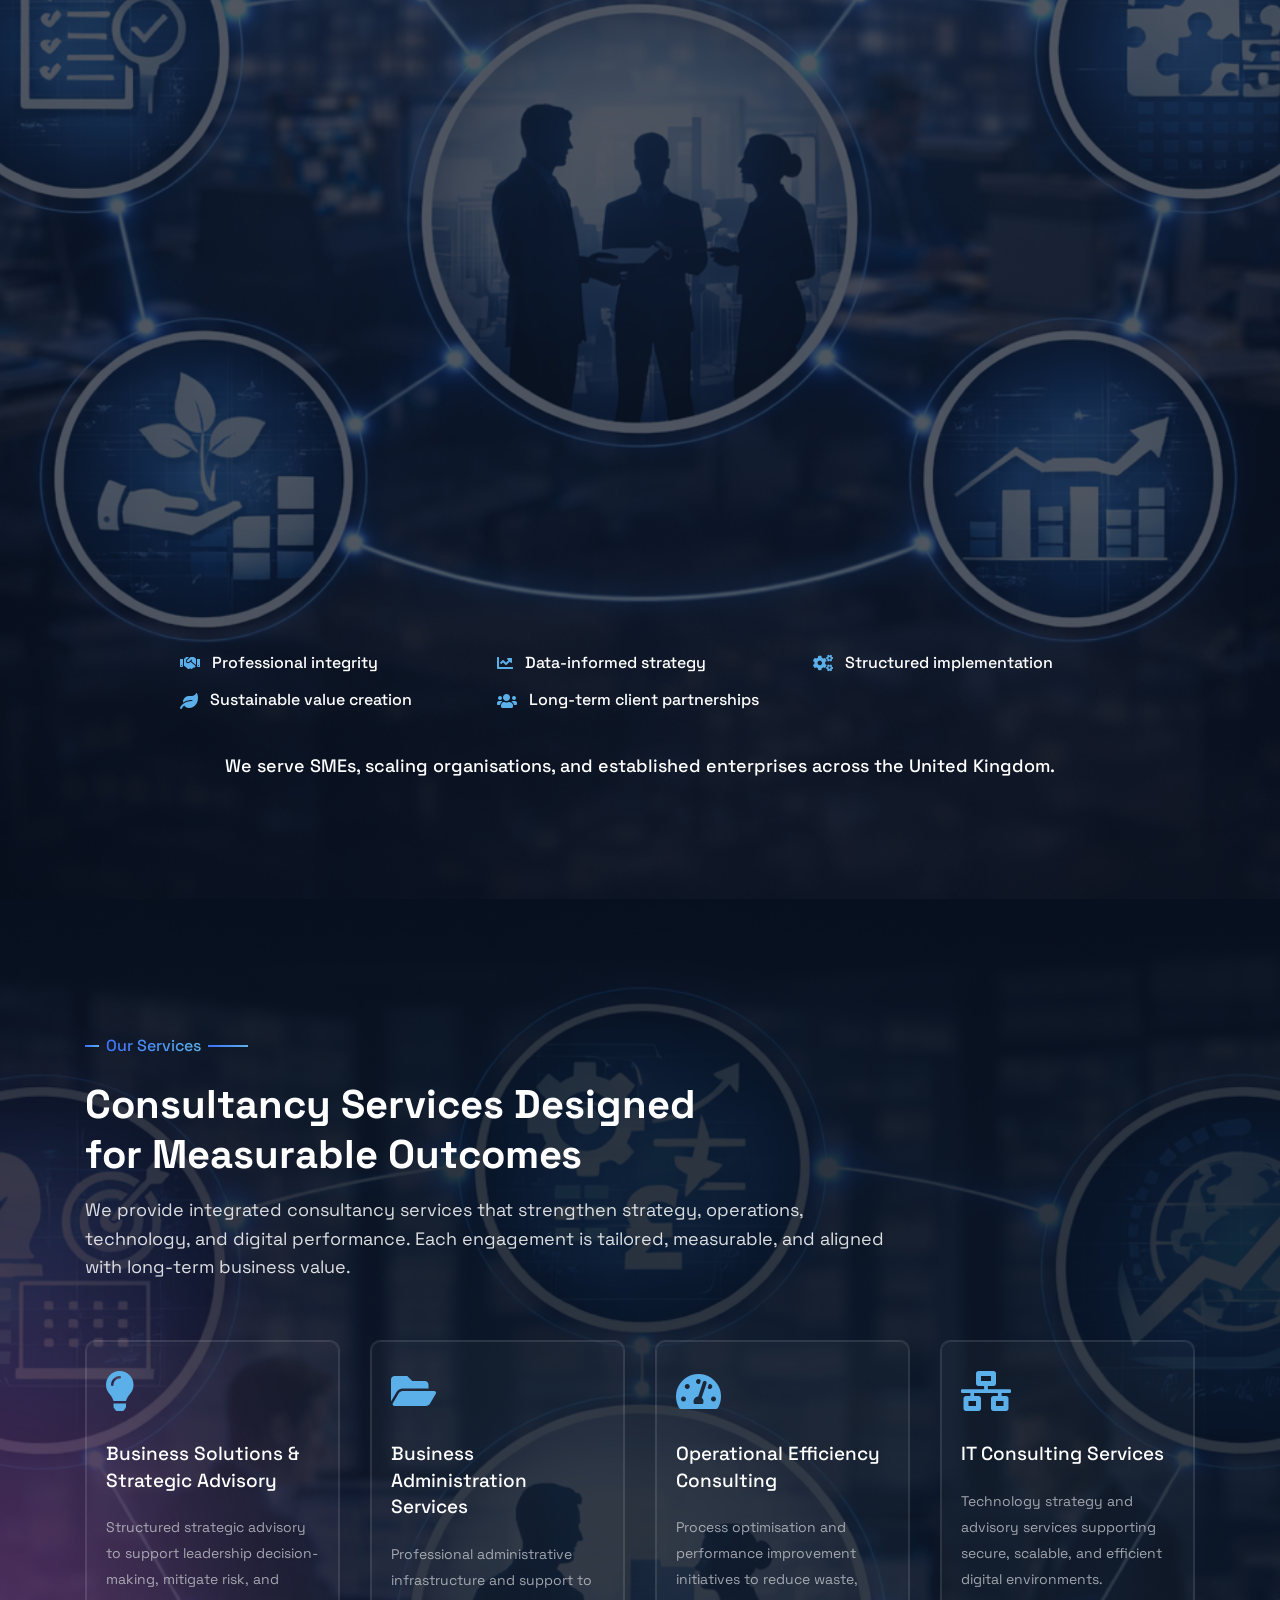
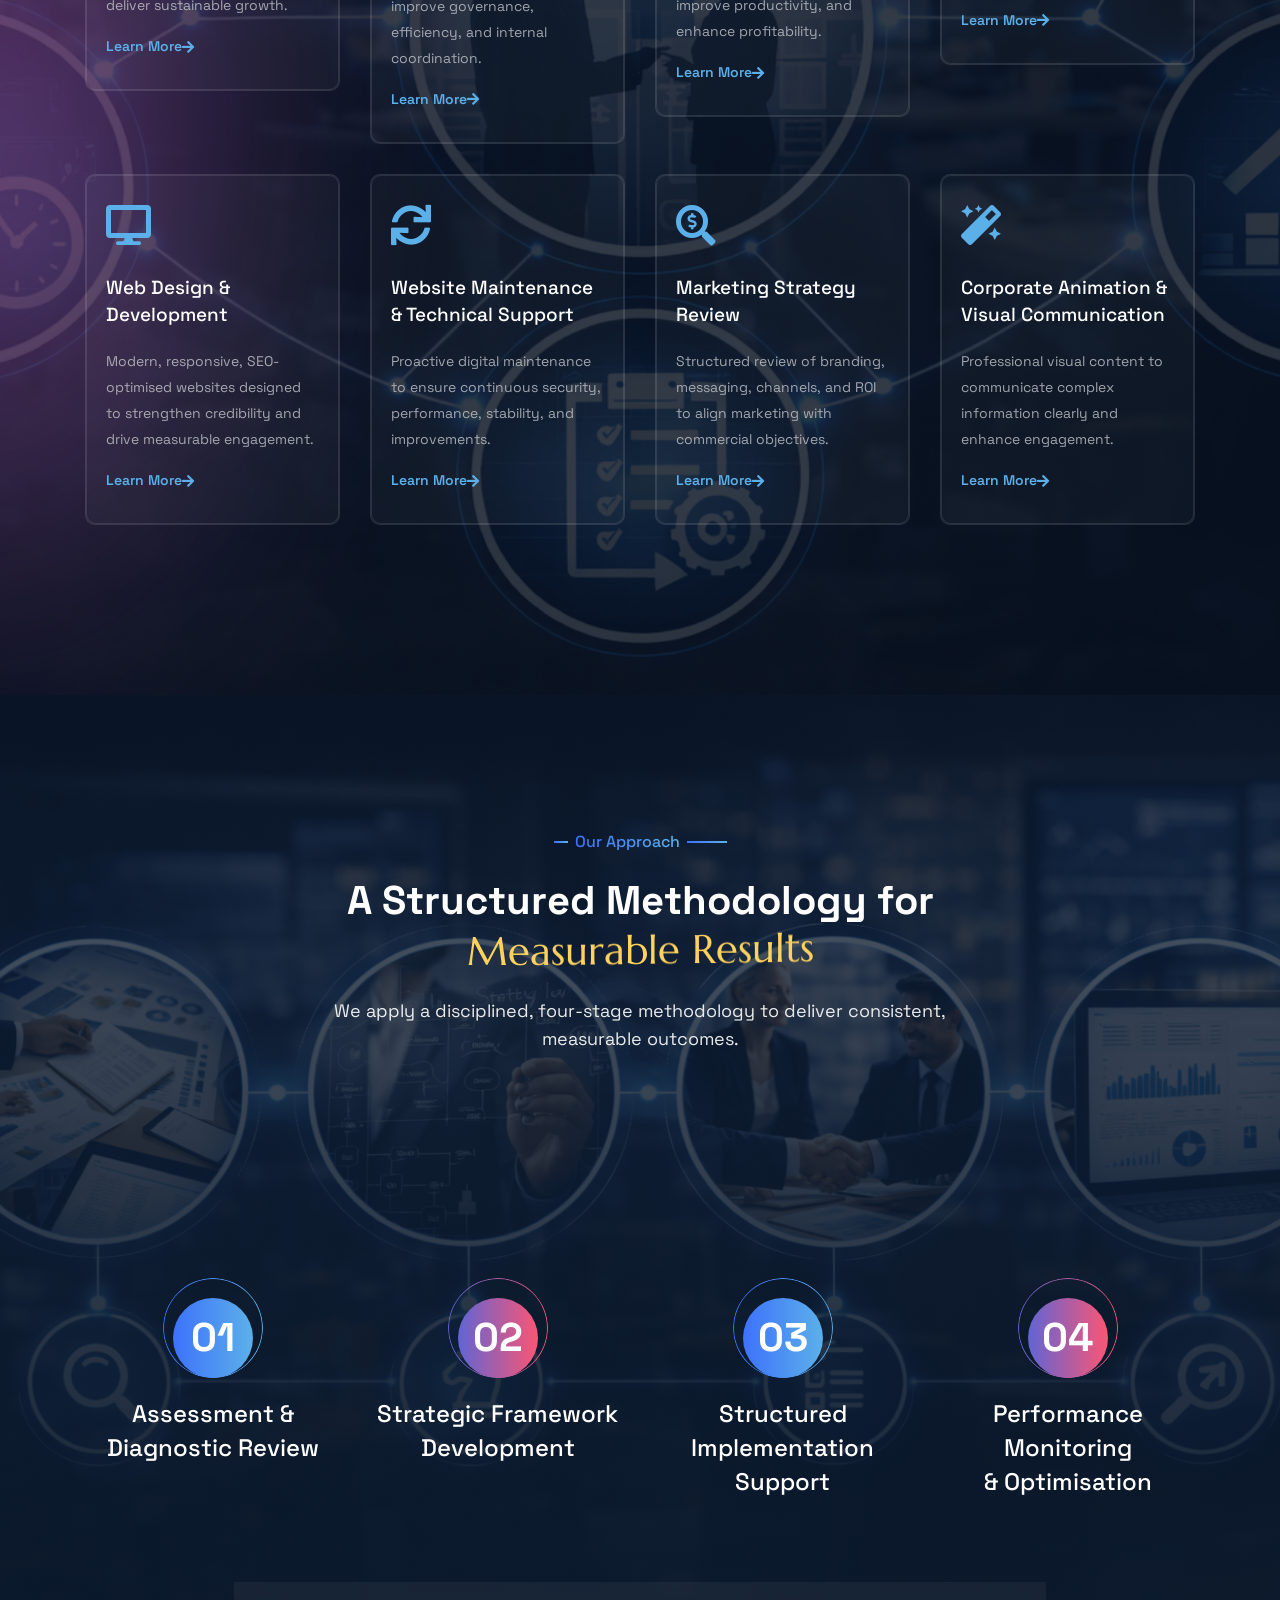
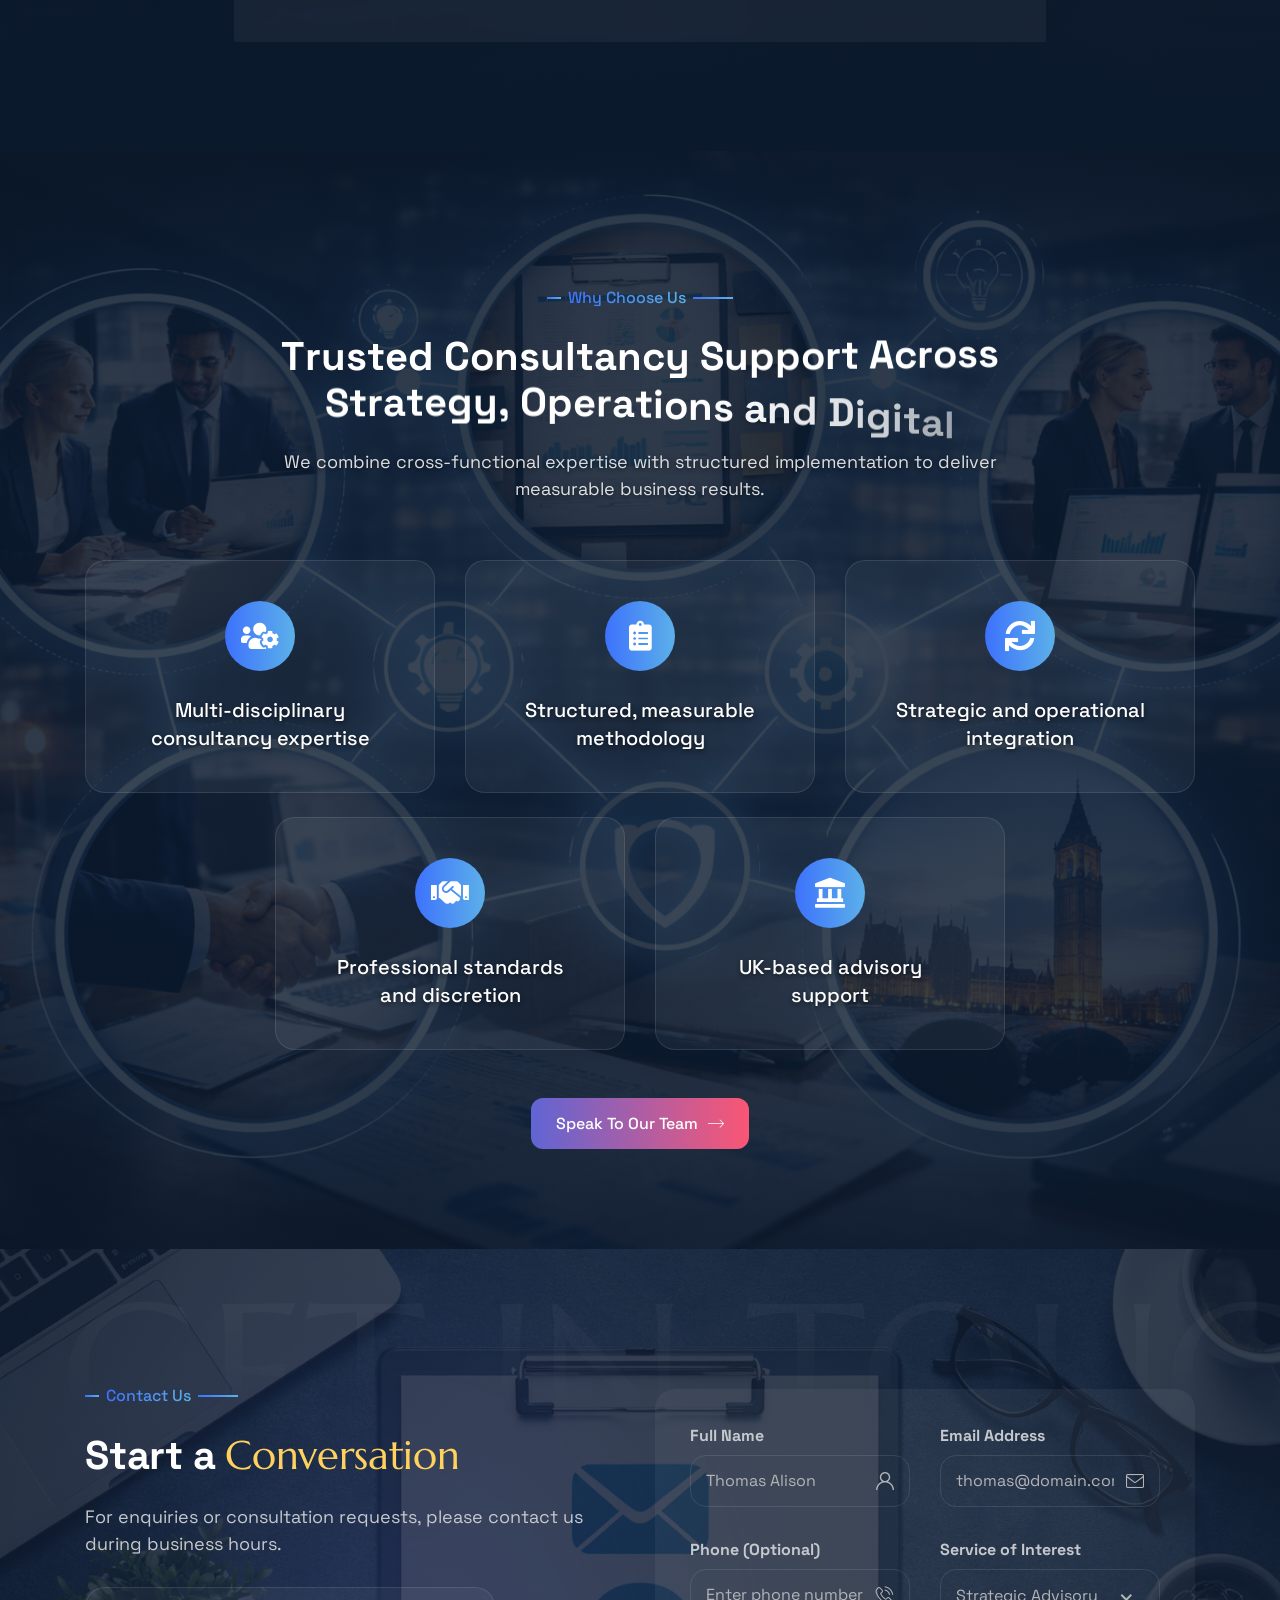
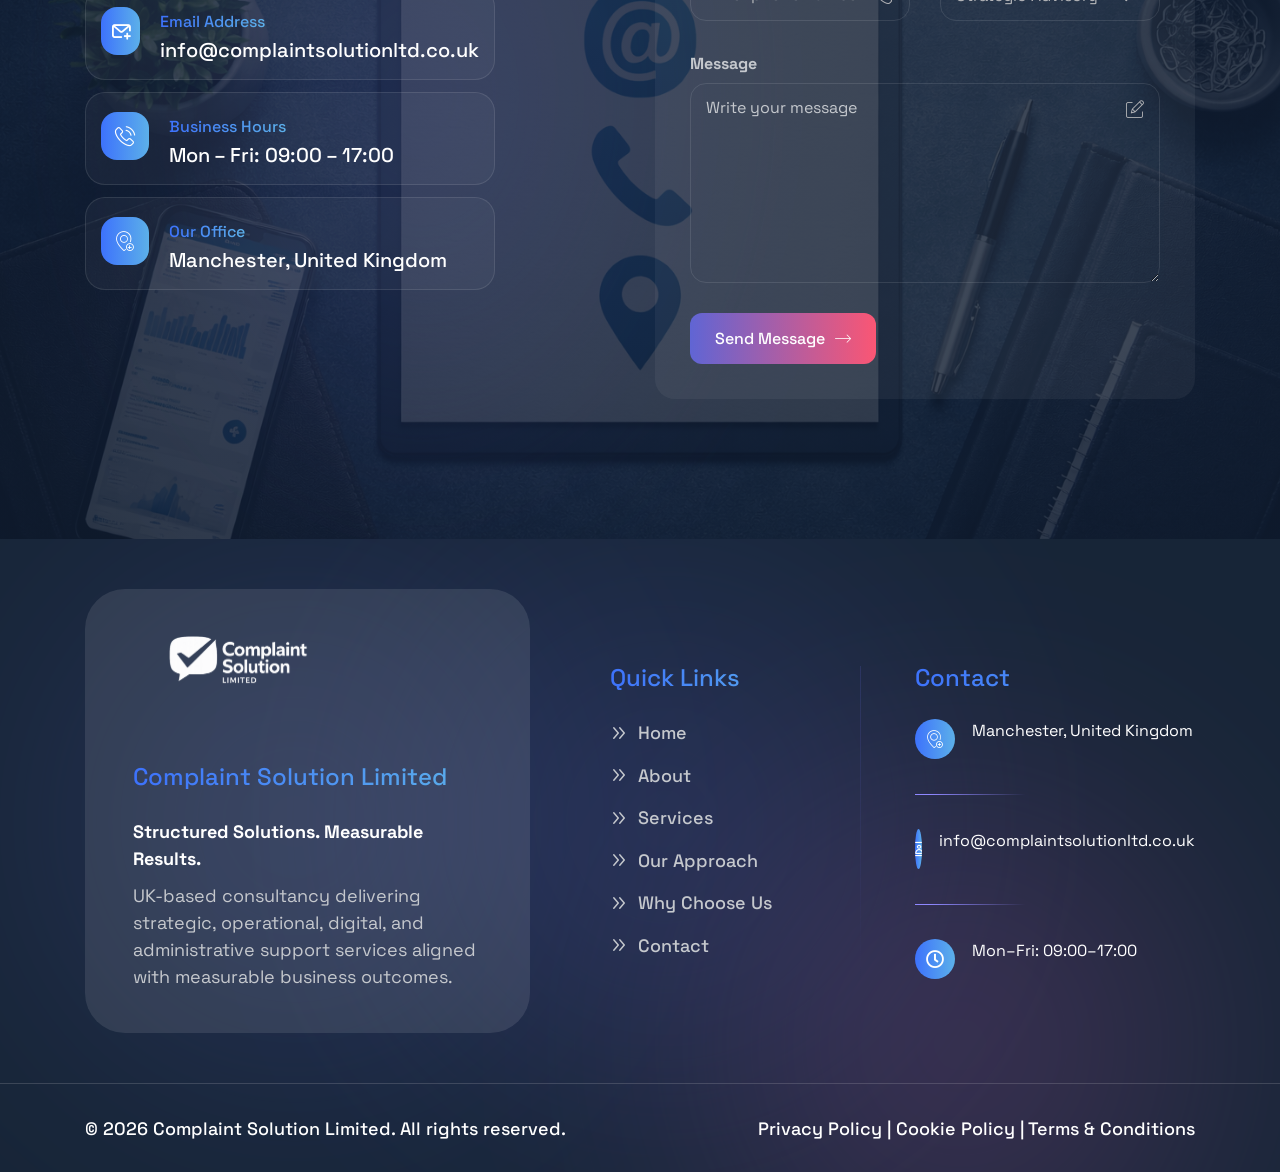
==== commit 8a027a9a: "updated" ====
--- a/techguru-pack/03-deploy/index.html
+++ b/techguru-pack/03-deploy/index.html
@@ -2367,7 +2367,7 @@
                                     </div>
                                     <div class="content">
                                         <span>Business Hours</span>
-                                        <p>Monday – Friday | 09:00 – 17:00</p>
+                                        <p>Mon – Fri: 09:00 – 17:00</p>
                                     </div>
                                 </li>
                                 <li>
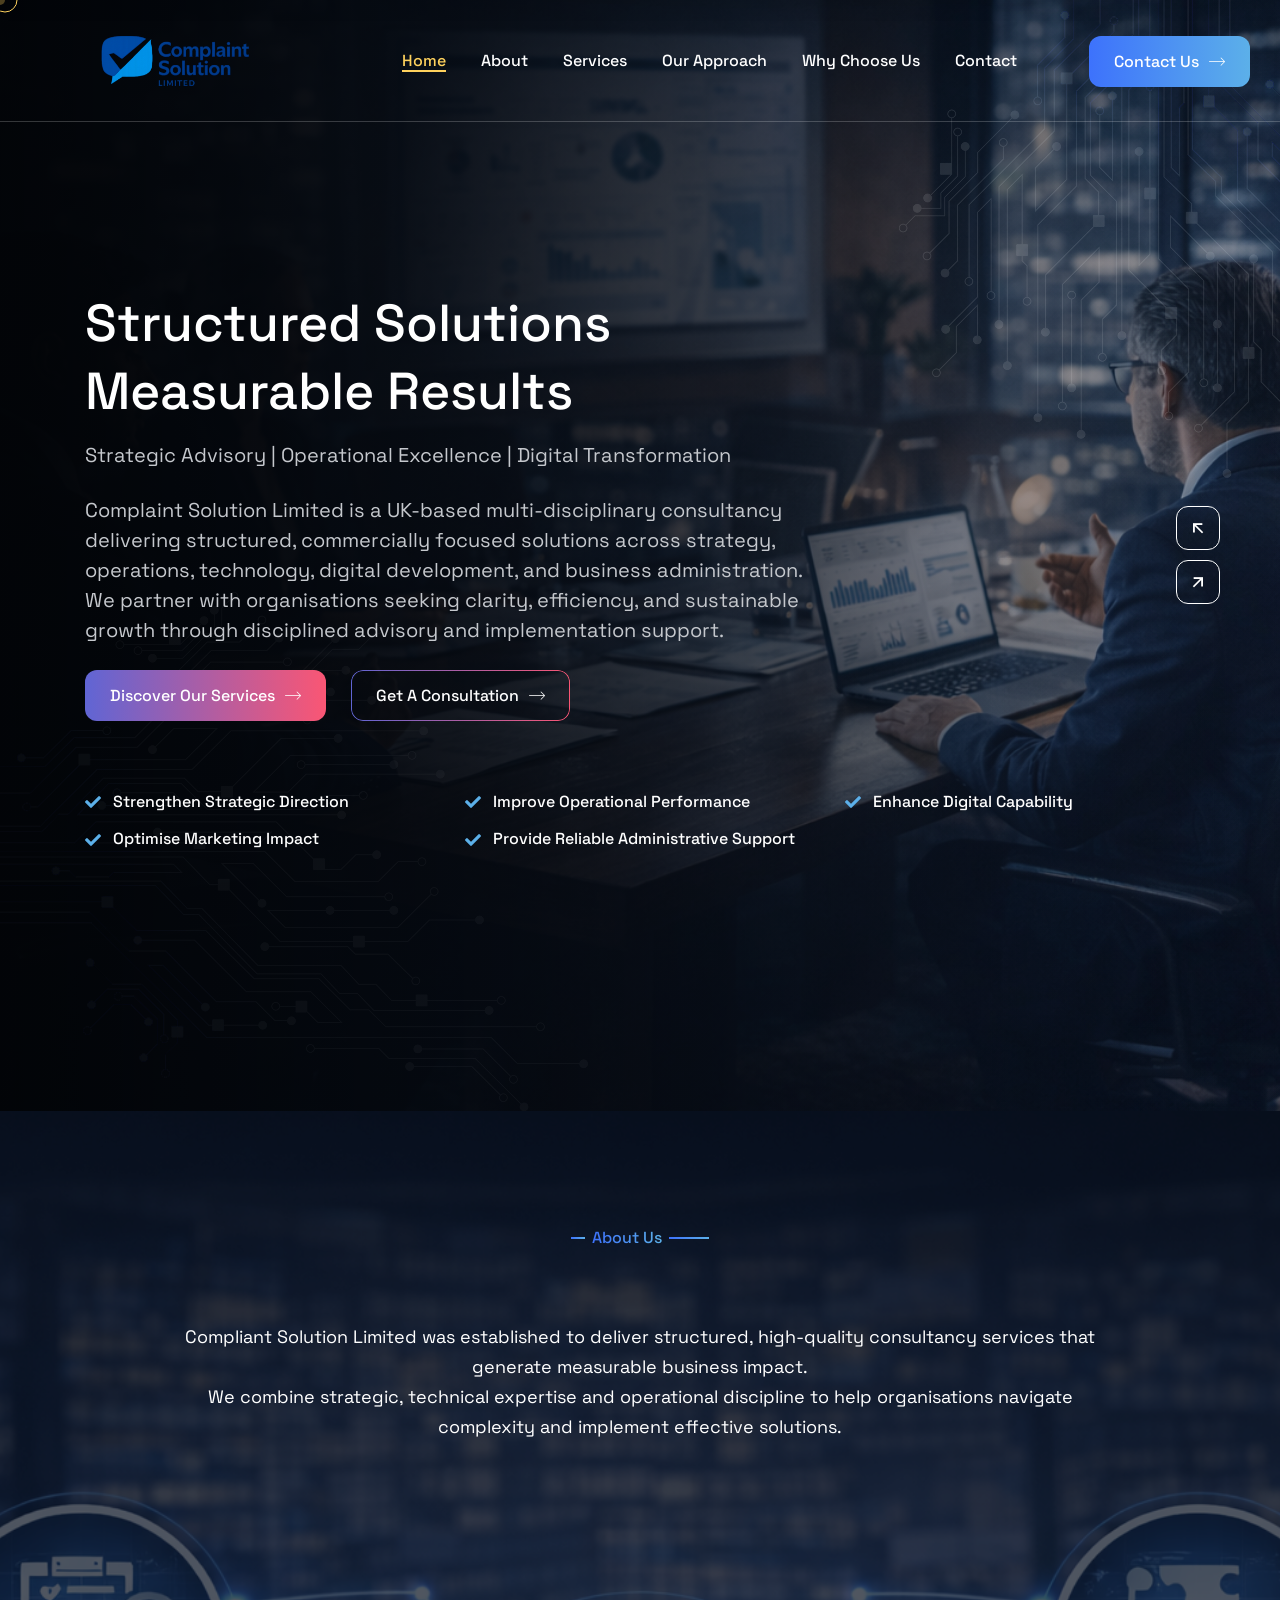
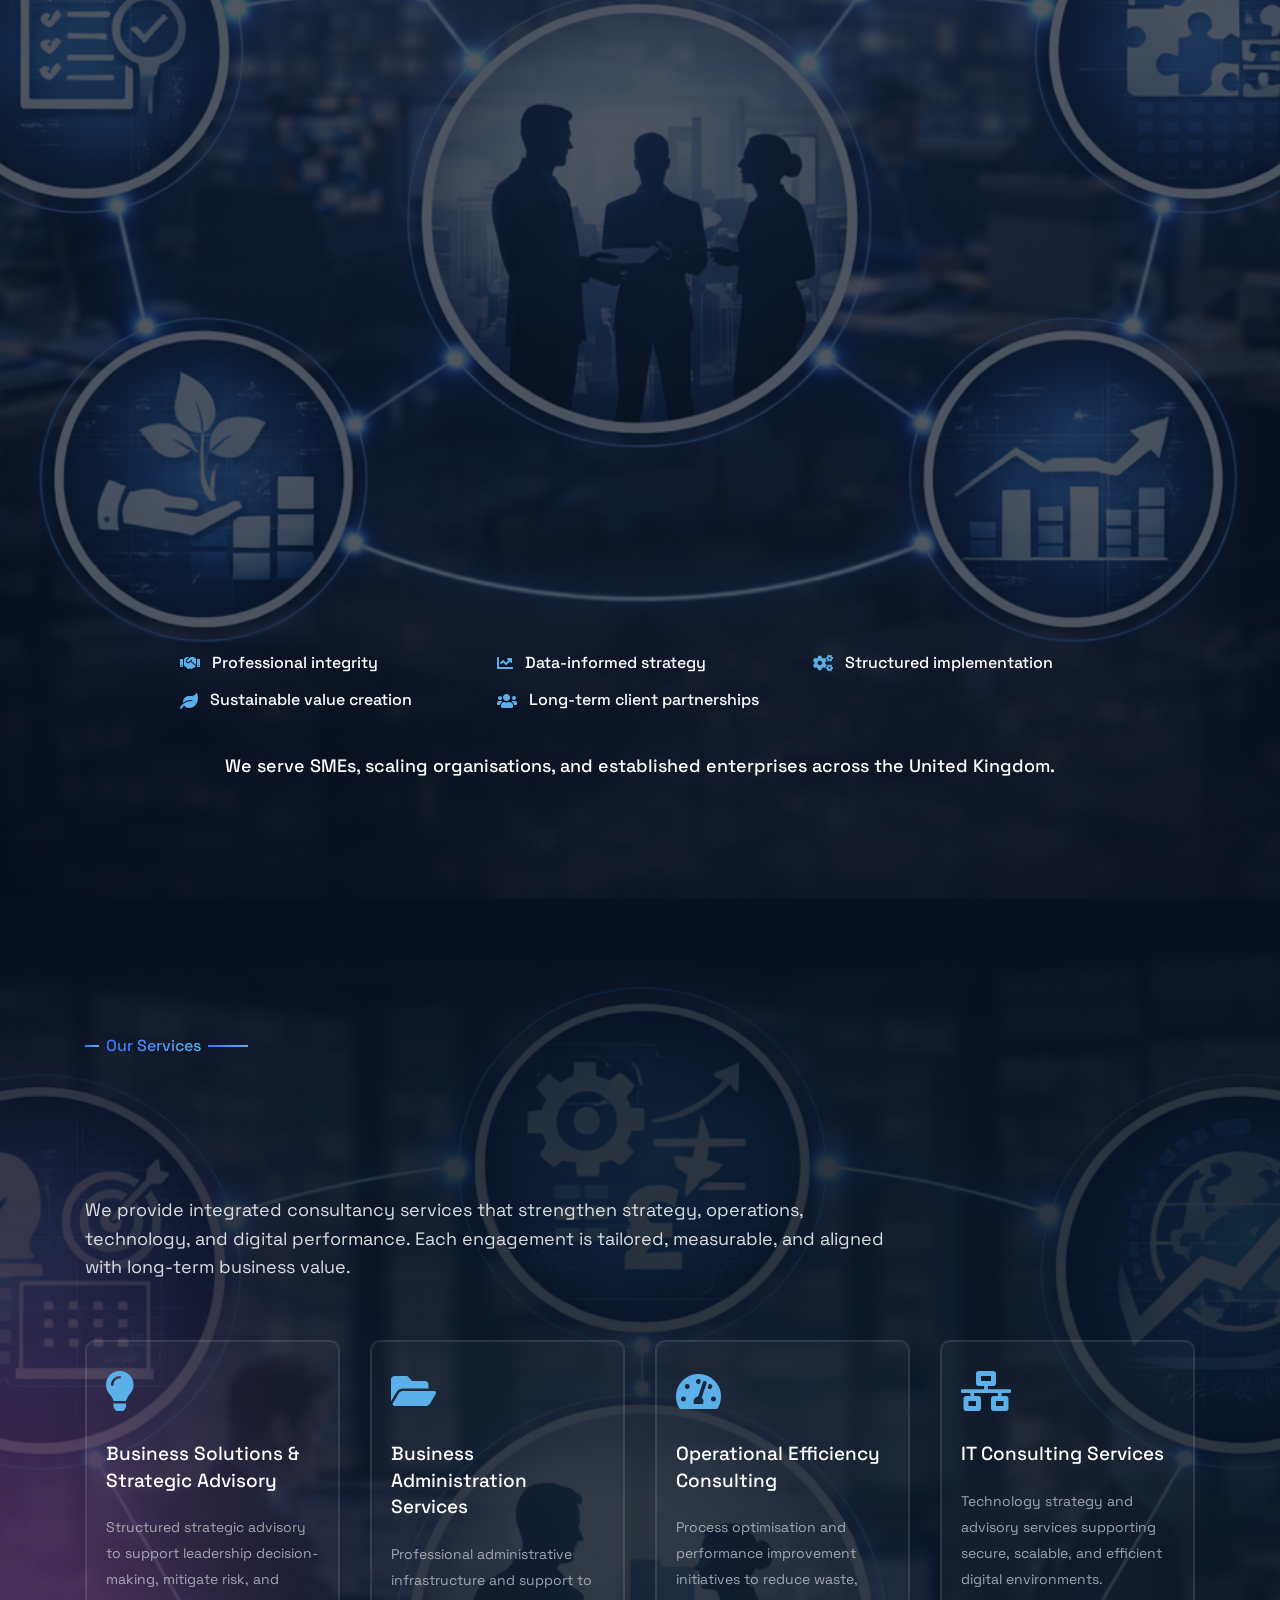
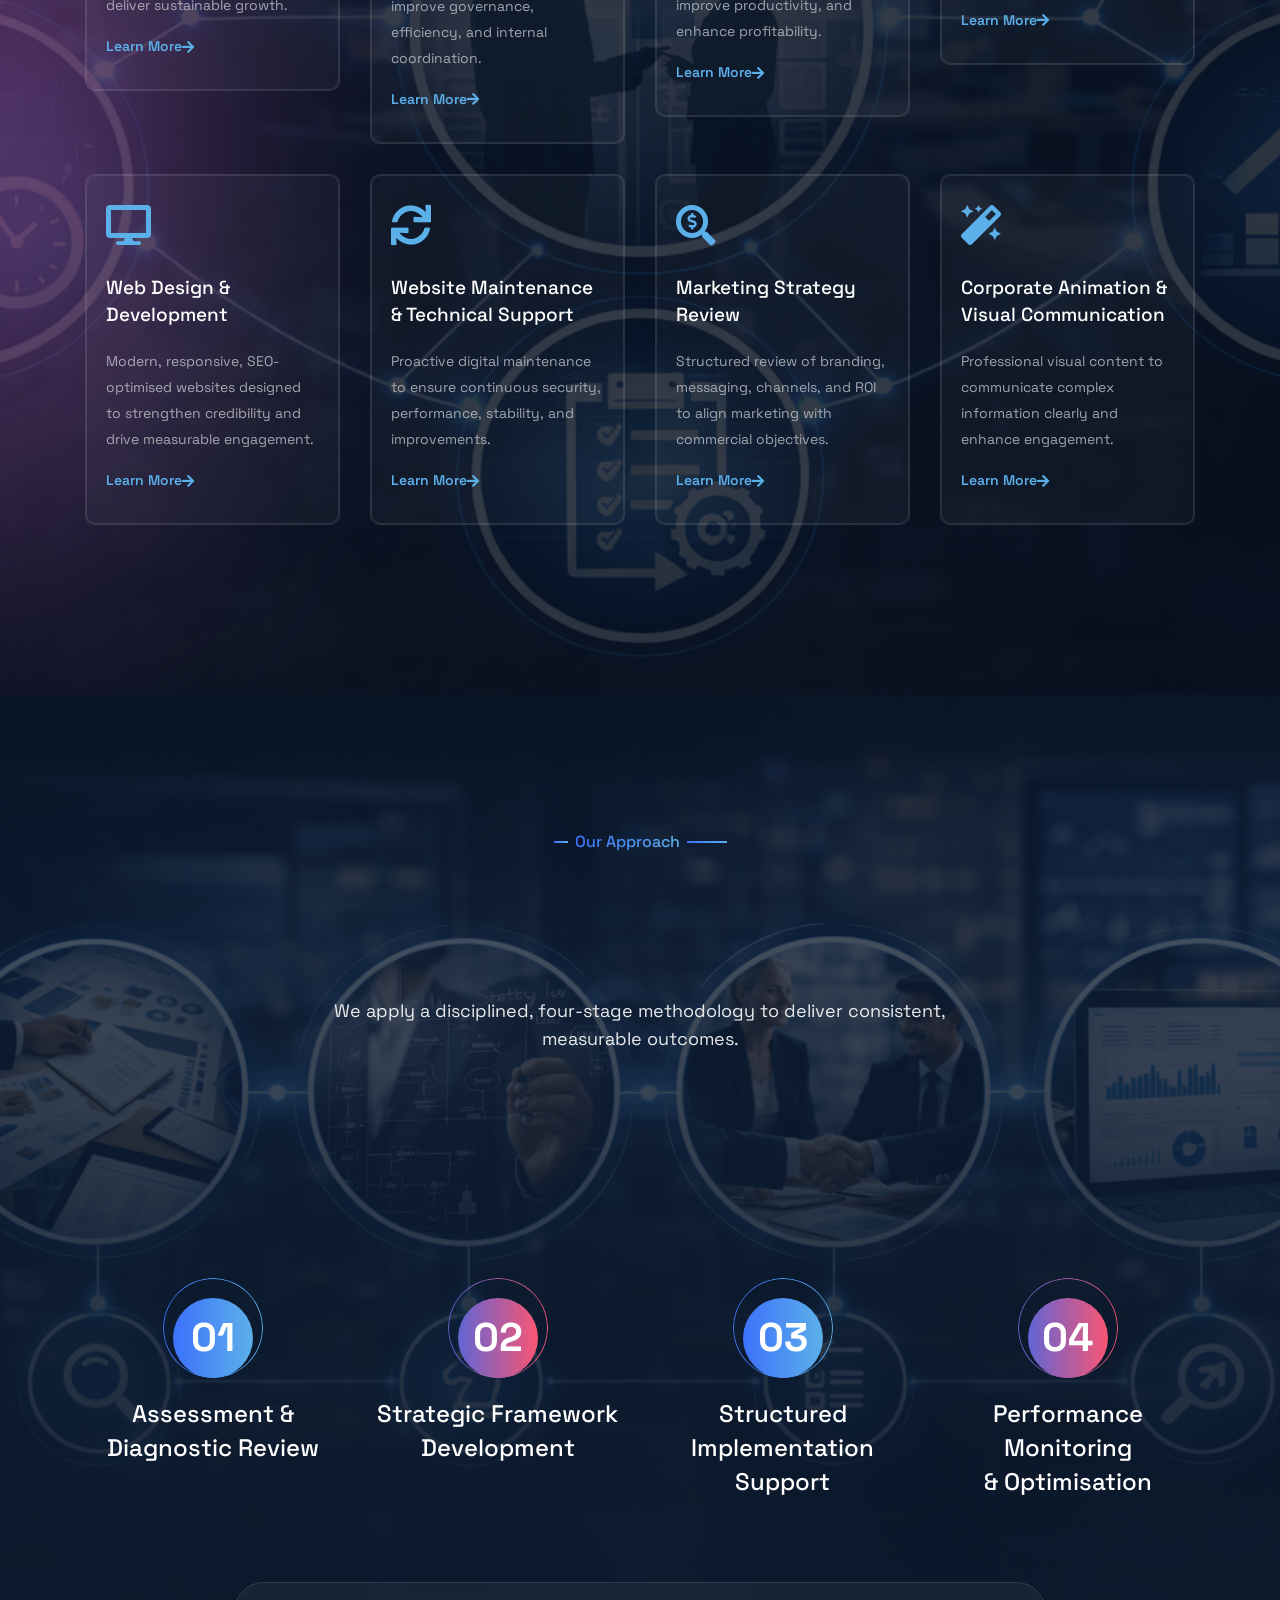
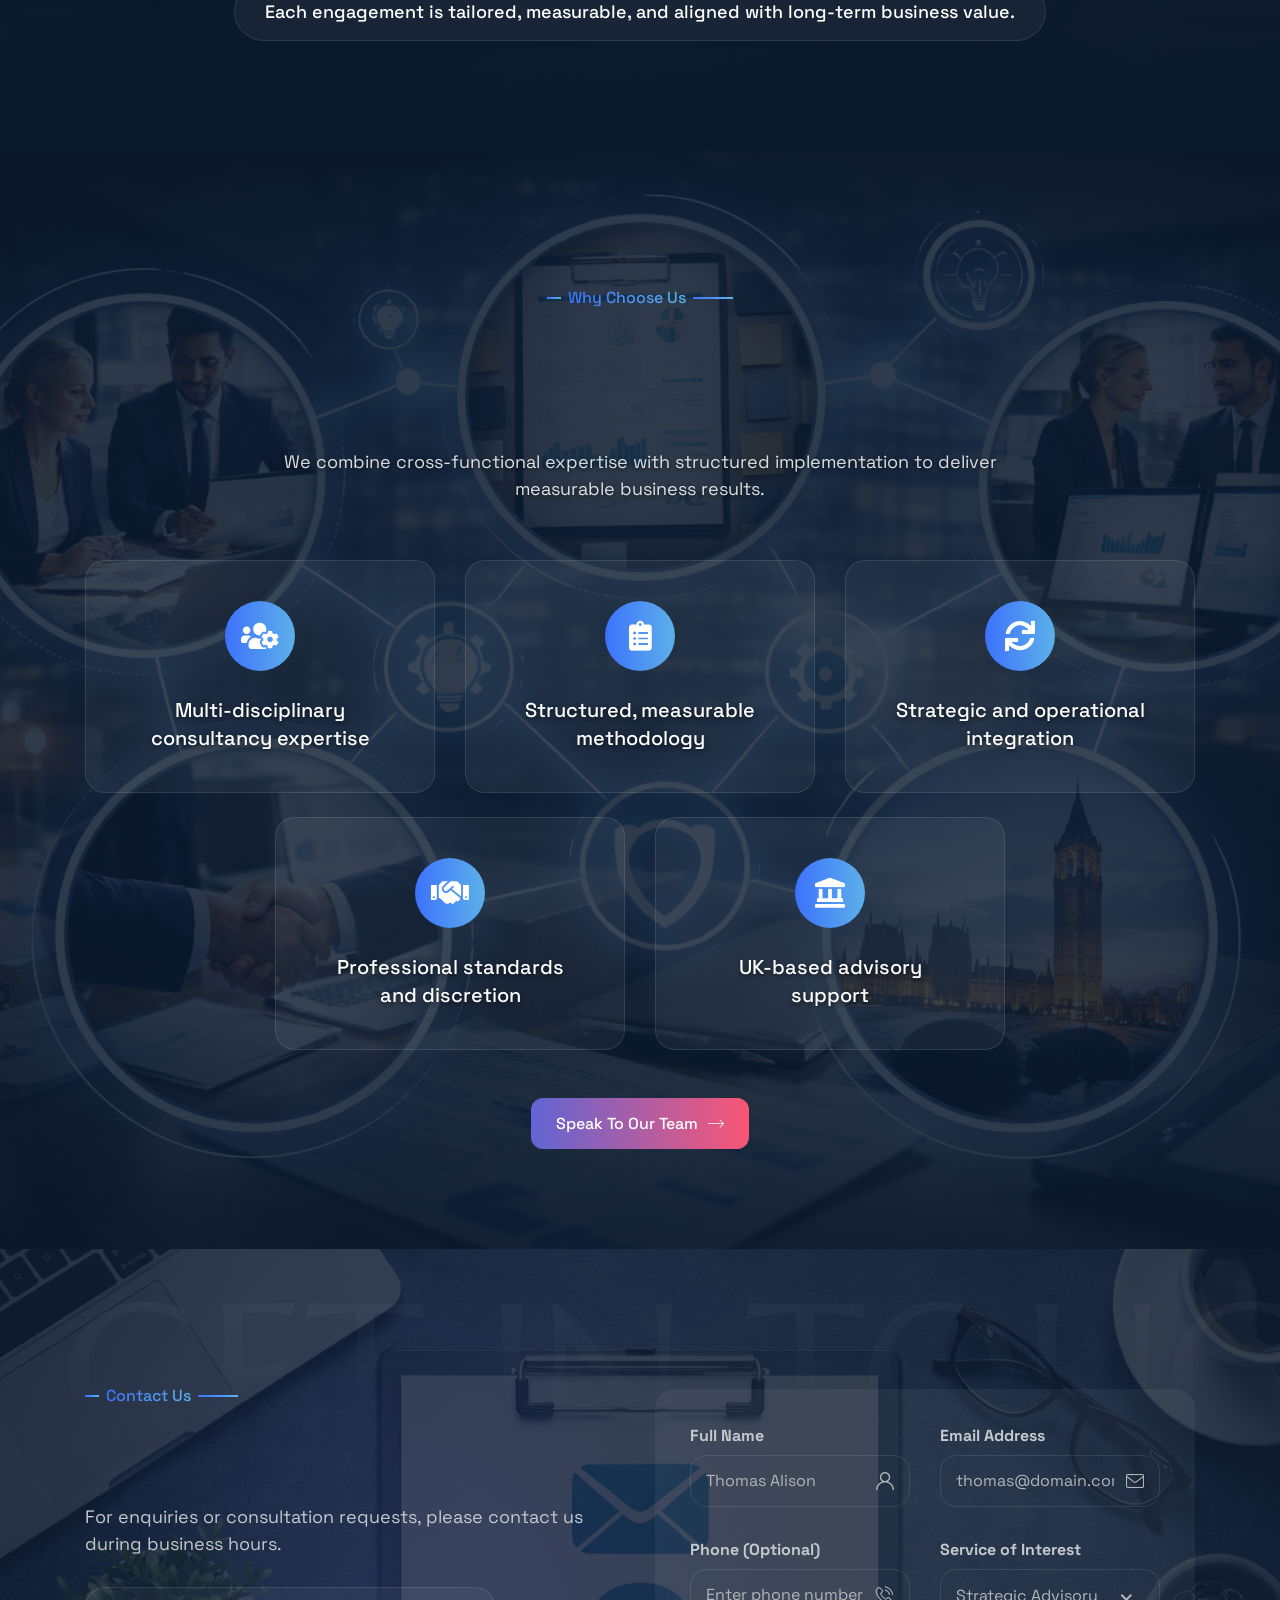
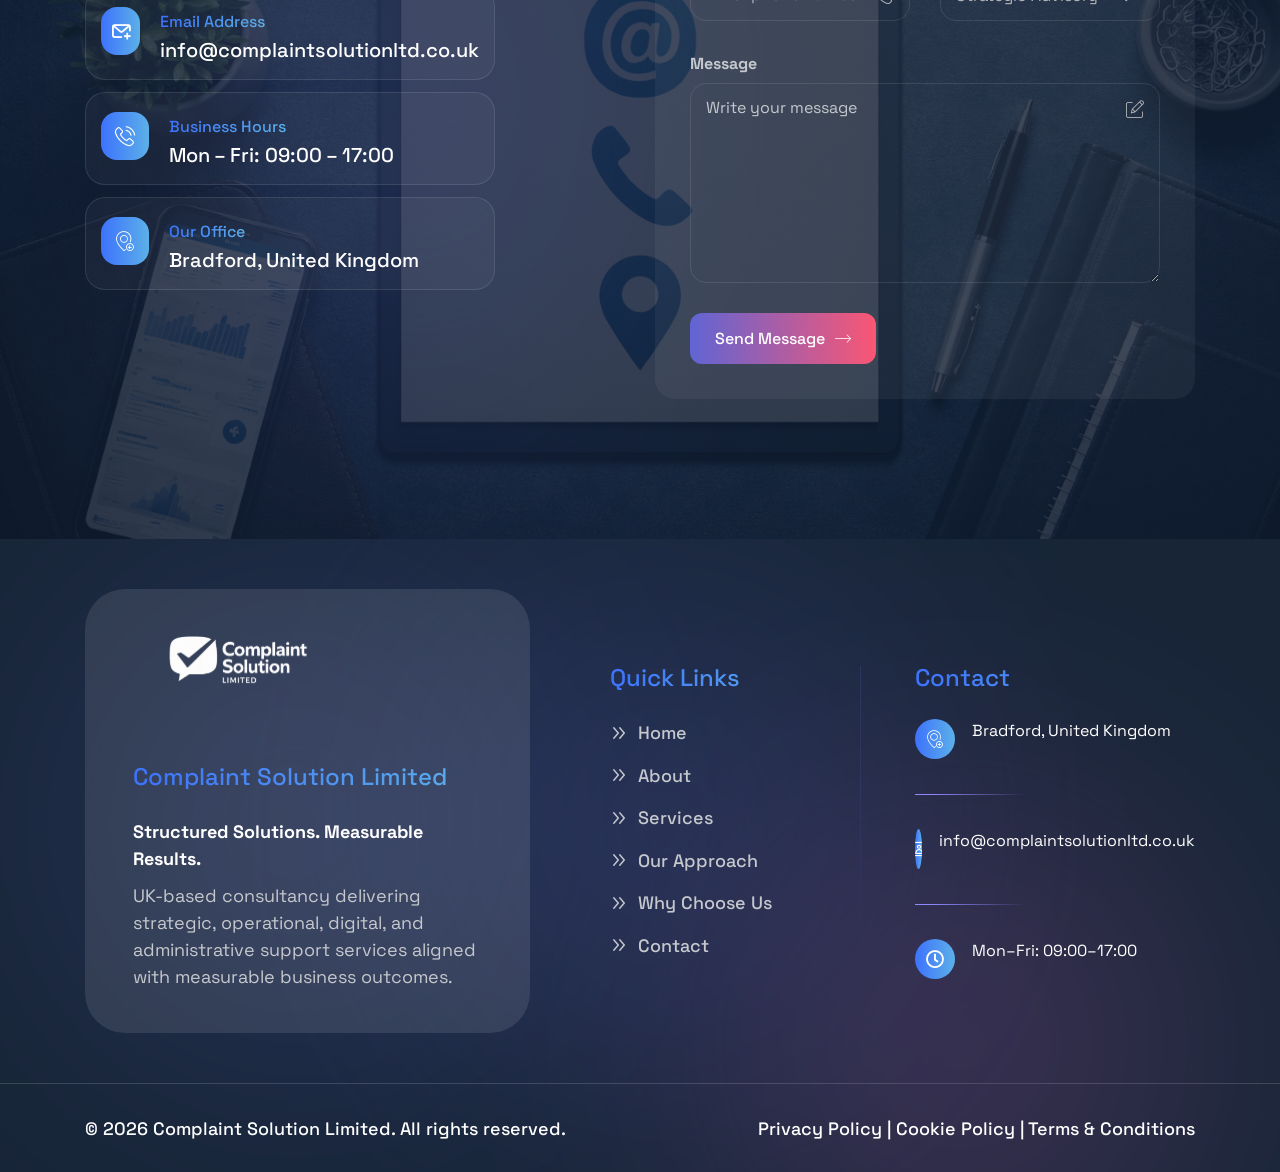
==== commit 3a9877a1: "updated" ====
--- a/techguru-pack/03-deploy/index.html
+++ b/techguru-pack/03-deploy/index.html
@@ -139,7 +139,7 @@
         <header class="main-header-two">
             <div class="main-menu-two__top">
                 <!-- <div class="main-menu-two__top-inner">
-                    <p class="main-menu-two__top-text">techguru That Ensures Your IT Runs Seamlessly, Anytime and Every
+                    <p class="main-menu-two__top-text">complaint That Ensures Your IT Runs Seamlessly, Anytime and Every
                         Time</p>
                     <ul class="list-unstyled main-menu-two__contact-list">
                         <li>
@@ -353,9 +353,9 @@
                         <div class="main-slider-two__bg"
                             style="background-image: url(assets/images/Main-Home.png)"></div>
                         <ul class="list-unstyled main-slider-two__menu">
-                            <li><a href="about.html">Simplify</a></li>
-                            <li><a href="contact.html">Resolve</a></li>
-                            <li><a href="faq.html">Succeed</a></li>
+                            <li>Simplify</li>
+                            <li>Resolve</li>
+                            <li>Succeed</li>
                         </ul>
                         <div class="main-slider-two__social-box">
                             <h4 class="main-slider-two__social-title">Follow Us:</h4>
@@ -496,9 +496,9 @@
                         <div class="main-slider-two__bg"
                             style="background-image: url(assets/images/Main-Home.png);"></div>
                         <ul class="list-unstyled main-slider-two__menu">
-                            <li><a href="about.html">Simplify</a></li>
-                            <li><a href="contact.html">Resolve</a></li>
-                            <li><a href="faq.html">Succeed</a></li>
+                            <li>Simplify</li>
+                            <li>Resolve</li>
+                            <li>Succeed</li>
                         </ul>
                         <div class="main-slider-two__social-box">
                             <h4 class="main-slider-two__social-title">Follow Us:</h4>
@@ -639,9 +639,9 @@
                         <div class="main-slider-two__bg"
                             style="background-image: url(assets/images/Main-Home.png);"></div>
                         <ul class="list-unstyled main-slider-two__menu">
-                            <li><a href="about.html">Simplify</a></li>
-                            <li><a href="contact.html">Resolve</a></li>
-                            <li><a href="faq.html">Succeed</a></li>
+                            <li>Simplify</li>
+                            <li>Resolve</li>
+                            <li>Succeed</li>
                         </ul>
                         <div class="main-slider-two__social-box">
                             <h4 class="main-slider-two__social-title">Follow Us:</h4>
@@ -2376,7 +2376,7 @@
                                     </div>
                                     <div class="content">
                                         <span>Our Office</span>
-                                        <p>Manchester, United Kingdom</p>
+                                        <p>Bradford, United Kingdom</p>
                                     </div>
                                 </li>
                             </ul>
@@ -3063,7 +3063,7 @@
                                     <a href="index.html"><img src="assets/images/Final_Logo/white_logo.png" alt=""></a>
                                 </div>
                                 <h4 class="footer-widget-two__title" style="margin-top: 20px;">Complaint Solution Limited</h4>
-                                <p class="site-footer-two__about-text" style="color: var(--techguru-white); font-weight: 700; margin-bottom: 10px;">Structured Solutions. Measurable Results.</p>
+                                <p class="site-footer-two__about-text" style="color: var(--complaint-white); font-weight: 700; margin-bottom: 10px;">Structured Solutions. Measurable Results.</p>
                                 <p class="site-footer-two__about-text">UK-based consultancy delivering strategic, operational, digital, and administrative support services aligned with measurable business outcomes.</p>
                             </div>
                         </div>
@@ -3089,7 +3089,7 @@
                                             <span class="icon-pin"></span>
                                         </div>
                                         <div class="site-footer-two__contact-content">
-                                            <p class="site-footer-two__contact-info">Manchester, United Kingdom</p>
+                                            <p class="site-footer-two__contact-info">Bradford, United Kingdom</p>
                                         </div>
                                     </li>
                                     <li>
@@ -3174,8 +3174,8 @@
                 <div class="mobile-nav__social">
                     <a href="#" class="fab fa-twitter"></a>
                     <a href="https://www.facebook.com/" class="fab fa-facebook-square"></a>
-                    <a href="https://www.instagram.com/" class="fab fa-pinterest-p"></a>
-                    <a href="https://www.linkedin.com/" class="fab fa-instagram"></a>
+                    <a href="https://www.instagram.com/" class="fab fa-instagram"></a>
+                    <a href="https://www.linkedin.com/" class="fab fa-linkedin"></a>
                 </div><!-- /.mobile-nav__social -->
             </div><!-- /.mobile-nav__top -->
 
--- a/techguru-pack/03-deploy/assets/css/module-css/banner.css
+++ b/techguru-pack/03-deploy/assets/css/module-css/banner.css
@@ -42,14 +42,14 @@
 
 .banner-one__title {
     font-size: 60px;
-    color: var(--techguru-white);
+    color: var(--complaint-white);
     line-height: 1.2em;
     font-weight: 500;
     margin-bottom: 20px;
 }
 
 .banner-one__title span {
-    color: var(--techguru-base);
+    color: var(--complaint-base);
 }
 
 .banner-one__btn-box {
@@ -106,7 +106,7 @@
     line-height: 60px;
     text-align: center;
     font-size: 20px;
-    color: var(--techguru-white);
+    color: var(--complaint-white);
     border-radius: 50%;
     margin: 0 auto 0;
     transition: all 0.5s ease;
@@ -153,8 +153,8 @@
 }
 
 .banner-one__video-icon:hover {
-    background-color: var(--techguru-base);
-    color: var(--techguru-black);
+    background-color: var(--complaint-base);
+    color: var(--complaint-black);
 }
 
 .banner-one__video-link .ripple,
@@ -168,10 +168,10 @@
     border-radius: 50%;
     -webkit-transform: translate(-50%, -50%);
     transform: translate(-50%, -50%);
-    -ms-box-shadow: 0 0 0 0 rgba(var(--techguru-white-rgb), 0.6);
-    -o-box-shadow: 0 0 0 0 rgba(var(--techguru-white-rgb), 0.6);
-    -webkit-box-shadow: 0 0 0 0 rgba(var(--techguru-white-rgb), 0.6);
-    box-shadow: 0 0 0 0 rgba(var(--techguru-white-rgb), 0.6);
+    -ms-box-shadow: 0 0 0 0 rgba(var(--complaint-white-rgb), 0.6);
+    -o-box-shadow: 0 0 0 0 rgba(var(--complaint-white-rgb), 0.6);
+    -webkit-box-shadow: 0 0 0 0 rgba(var(--complaint-white-rgb), 0.6);
+    box-shadow: 0 0 0 0 rgba(var(--complaint-white-rgb), 0.6);
     -webkit-animation: ripple 3s infinite;
     animation: ripple 3s infinite;
 }
--- a/techguru-pack/03-deploy/assets/css/module-css/slider.css
+++ b/techguru-pack/03-deploy/assets/css/module-css/slider.css
@@ -4,13 +4,13 @@
 .main-slider {
     position: relative;
     display: block;
-    background-color: var(--techguru-black);
+    background-color: var(--complaint-black);
     z-index: 91;
 }
 
 .main-slider .swiper-slide {
     position: relative;
-    background-color: var(--techguru-black);
+    background-color: var(--complaint-black);
 }
 
 .main-slider__shape-1 {
@@ -89,7 +89,7 @@
     align-items: center;
     flex-wrap: wrap;
     gap: 10px;
-    background-color: rgba(var(--techguru-white-rgb), .04);
+    background-color: rgba(var(--complaint-white-rgb), .04);
     border-radius: 17px;
     padding: 5px 20px 5px;
     padding-left: 10px;
@@ -157,7 +157,7 @@
 
 .main-slider__sub-title {
     font-size: 14px;
-    color: var(--techguru-white);
+    color: var(--complaint-white);
     font-weight: 700;
     line-height: 24px;
 }
@@ -165,7 +165,7 @@
 .main-slider__title {
     position: relative;
     font-size: 56px;
-    color: var(--techguru-white);
+    color: var(--complaint-white);
     font-weight: 500;
     line-height: 1.2em;
     opacity: 0;
@@ -183,8 +183,8 @@
 }
 
 .main-slider__title span {
-    color: var(--techguru-base);
-    font-family: var(--techguru-font-two);
+    color: var(--complaint-base);
+    font-family: var(--complaint-font-two);
 }
 
 .main-slider .swiper-slide-active .main-slider__title {
@@ -203,7 +203,7 @@
     display: block;
     font-size: 20px;
     font-weight: 400;
-    color: var(--techguru-gray);
+    color: var(--complaint-gray);
     line-height: 30px;
     margin-top: 27px;
     margin-bottom: 48px;
@@ -311,7 +311,7 @@
 .main-slider__trustpilot-img img {
     width: 100%;
     border-radius: 50%;
-    border: 1px solid var(--techguru-white);
+    border: 1px solid var(--complaint-white);
 }
 
 .main-slider__trustpilot-content-box {
@@ -338,12 +338,12 @@
 
 .main-slider__trustpilot-rating {
     font-size: 14px;
-    color: var(--techguru-base);
+    color: var(--complaint-base);
 }
 
 .main-slider__trustpilot-review {
     font-size: 14px;
-    color: var(--techguru-white);
+    color: var(--complaint-white);
     position: relative;
     display: block;
     margin-left: 12px;
@@ -356,7 +356,7 @@
     bottom: 7px;
     left: -6px;
     width: 1px;
-    background-color: var(--techguru-white);
+    background-color: var(--complaint-white);
 }
 
 .main-slider__img {
@@ -432,7 +432,7 @@
     line-height: 60px;
     text-align: center;
     font-size: 20px;
-    color: var(--techguru-white);
+    color: var(--complaint-white);
     border-radius: 50%;
     margin: 0 auto 0;
     transition: all 0.5s ease;
@@ -479,8 +479,8 @@
 }
 
 .main-slider__video-icon:hover {
-    background-color: var(--techguru-base);
-    color: var(--techguru-black);
+    background-color: var(--complaint-base);
+    color: var(--complaint-black);
 }
 
 .main-slider__video-link .ripple,
@@ -494,10 +494,10 @@
     border-radius: 50%;
     -webkit-transform: translate(-50%, -50%);
     transform: translate(-50%, -50%);
-    -ms-box-shadow: 0 0 0 0 rgba(var(--techguru-white-rgb), 0.6);
-    -o-box-shadow: 0 0 0 0 rgba(var(--techguru-white-rgb), 0.6);
-    -webkit-box-shadow: 0 0 0 0 rgba(var(--techguru-white-rgb), 0.6);
-    box-shadow: 0 0 0 0 rgba(var(--techguru-white-rgb), 0.6);
+    -ms-box-shadow: 0 0 0 0 rgba(var(--complaint-white-rgb), 0.6);
+    -o-box-shadow: 0 0 0 0 rgba(var(--complaint-white-rgb), 0.6);
+    -webkit-box-shadow: 0 0 0 0 rgba(var(--complaint-white-rgb), 0.6);
+    box-shadow: 0 0 0 0 rgba(var(--complaint-white-rgb), 0.6);
     -webkit-animation: ripple 3s infinite;
     animation: ripple 3s infinite;
 }
@@ -577,7 +577,7 @@
     bottom: 10px;
     left: 20px;
     right: -20px;
-    background-color: rgba(var(--techguru-base-rgb), .52);
+    background-color: rgba(var(--complaint-base-rgb), .52);
     border-radius: 200px;
     z-index: -1;
 }
@@ -591,7 +591,7 @@
     margin: 15px 0px;
     background: transparent;
     border-radius: 50%;
-    border: 2px solid var(--techguru-white);
+    border: 2px solid var(--complaint-white);
     opacity: 1;
     transition: all 200ms linear;
     transition-delay: 0.1s;
@@ -607,7 +607,7 @@
     left: -10px;
     bottom: -10px;
     right: -10px;
-    border: 2px solid var(--techguru-white);
+    border: 2px solid var(--complaint-white);
     border-radius: 50%;
     transform: scale(0);
     transition: all 200ms linear;
@@ -626,13 +626,13 @@
 .main-slider-two {
     position: relative;
     display: block;
-    background-color: var(--techguru-black);
+    background-color: var(--complaint-black);
     z-index: 2;
 }
 
 .main-slider-two .swiper-slide {
     position: relative;
-    background-color: var(--techguru-black);
+    background-color: var(--complaint-black);
 }
 
 .main-slider-two__bg {
@@ -702,7 +702,7 @@
     align-items: center;
     flex-wrap: wrap;
     gap: 10px;
-    background-color: rgba(var(--techguru-white-rgb), .04);
+    background-color: rgba(var(--complaint-white-rgb), .04);
     border-radius: 17px;
     padding: 5px 20px 5px;
     padding-left: 10px;
@@ -770,7 +770,7 @@
 
 .main-slider-two__sub-title {
     font-size: 14px;
-    color: var(--techguru-white);
+    color: var(--complaint-white);
     font-weight: 700;
     line-height: 24px;
 }
@@ -778,7 +778,7 @@
 .main-slider-two__title {
     position: relative;
     font-size: 52px;
-    color: var(--techguru-white);
+    color: var(--complaint-white);
     font-weight: 500;
     line-height: 1.3em;
     opacity: 0;
@@ -796,8 +796,8 @@
 }
 
 .main-slider-two__title span {
-    color: var(--techguru-base);
-    font-family: var(--techguru-font-two);
+    color: var(--complaint-base);
+    font-family: var(--complaint-font-two);
 }
 
 .main-slider-two .swiper-slide-active .main-slider-two__title {
@@ -816,7 +816,7 @@
     display: block;
     font-size: 20px;
     font-weight: 400;
-    color: var(--techguru-gray);
+    color: var(--complaint-gray);
     line-height: 30px;
     margin-top: 15px;
     margin-bottom: 25px;
@@ -950,8 +950,8 @@
     align-items: center;
     flex-wrap: wrap;
     gap: 28px;
-    top: 290px;
-    left: -41px;
+    top: 310px;
+    left: -71px;
     transform: rotate(-90deg);
     z-index: 5;
 }
@@ -959,6 +959,7 @@
 .main-slider-two__menu li {
     position: relative;
     display: block;
+    font-size: 18px;
 }
 
 .main-slider-two__menu li:before {
@@ -968,7 +969,7 @@
     bottom: 4px;
     left: -14px;
     width: 1px;
-    background-color: rgba(var(--techguru-white-rgb), .10);
+    background-color: rgba(var(--complaint-white-rgb), .10);
 }
 
 .main-slider-two__menu li:first-child:before {
@@ -977,12 +978,12 @@
 
 .main-slider-two__menu li a {
     font-size: 16px;
-    color: var(--techguru-white);
+    color: var(--complaint-white);
     font-weight: 500;
 }
 
 .main-slider-two__menu li a:hover {
-    color: var(--techguru-base);
+    color: var(--complaint-base);
 }
 
 .main-slider-two__social-box {
@@ -1001,7 +1002,7 @@
     font-size: 18px;
     font-weight: 500;
     line-height: 18px;
-    color: var(--techguru-white);
+    color: var(--complaint-white);
 }
 
 .main-slider-two__social-box-inner {
@@ -1018,14 +1019,14 @@
     align-items: center;
     justify-content: center;
     font-size: 22px;
-    color: var(--techguru-white);
+    color: var(--complaint-white);
     -webkit-transition: all 500ms ease;
     transition: all 500ms ease;
     z-index: 1;
 }
 
 .main-slider-two__social-box-inner a:hover {
-    color: var(--techguru-base);
+    color: var(--complaint-base);
 }
 
 .main-slider-two__shape-1 {
@@ -1034,7 +1035,7 @@
     bottom: 0;
     left: 99px;
     width: 1px;
-    background-color: rgba(var(--techguru-white-rgb), .20);
+    background-color: rgba(var(--complaint-white-rgb), .20);
     z-index: -1;
 }
 
@@ -1081,7 +1082,7 @@
     align-items: center;
     justify-content: space-between;
     margin-left: 100px;
-    border-top: 1px solid rgba(var(--techguru-white-rgb), .20);
+    border-top: 1px solid rgba(var(--complaint-white-rgb), .20);
     padding: 18px 50px;
 }
 
@@ -1097,7 +1098,7 @@
     bottom: 4px;
     right: -50px;
     width: 1px;
-    background-color: rgba(var(--techguru-white-rgb), .20);
+    background-color: rgba(var(--complaint-white-rgb), .20);
 }
 
 .brand-two__right {
@@ -1170,7 +1171,7 @@
     text-align: center;
     transition: all 500ms ease;
     border-radius: 12px;
-    border: 1px solid var(--techguru-white);
+    border: 1px solid var(--complaint-white);
     background: transparent;
 }
 
@@ -1211,14 +1212,14 @@
     display: flex;
     align-items: center;
     justify-content: center;
-    color: var(--techguru-white);
+    color: var(--complaint-white);
     -webkit-transition: all 500ms ease;
     transition: all 500ms ease;
 }
 
 .main-slider-two__nav .swiper-button-next:hover i,
 .main-slider-two__nav .swiper-button-prev:hover i {
-    color: var(--techguru-white);
+    color: var(--complaint-white);
 }
 
 .main-slider-two__nav .swiper-button-prev i {
@@ -1281,7 +1282,7 @@
 
 .hero-features-grid li {
     font-size: 16px;
-    color: var(--techguru-white);
+    color: var(--complaint-white);
     display: flex;
     align-items: center;
     line-height: 1.4;
--- a/techguru-pack/03-deploy/assets/css/module-css/footer.css
+++ b/techguru-pack/03-deploy/assets/css/module-css/footer.css
@@ -4,7 +4,7 @@
 .site-footer {
     position: relative;
     display: block;
-    background-color: var(--techguru-black);
+    background-color: var(--complaint-black);
     overflow: hidden;
     z-index: 1;
 }
@@ -16,7 +16,7 @@
     bottom: 0;
     left: 0;
     right: 0;
-    background-color: rgba(var(--techguru-white-rgb), .05);
+    background-color: rgba(var(--complaint-white-rgb), .05);
     z-index: -1;
 }
 
@@ -125,7 +125,7 @@
 
 .site-footer__top-text {
     font-size: 20px;
-    color: var(--techguru-white);
+    color: var(--complaint-white);
     line-height: 30px;
 }
 
@@ -141,7 +141,7 @@
     justify-content: center;
     gap: 10px;
     font-size: 24px;
-    color: var(--techguru-white);
+    color: var(--complaint-white);
     font-weight: 500;
     padding: 22px 48px 21px;
     border-radius: 35px;
@@ -150,7 +150,7 @@
 }
 
 .site-footer__btn:hover {
-    color: var(--techguru-black);
+    color: var(--complaint-black);
 }
 
 .site-footer__btn:before {
@@ -179,7 +179,7 @@
 
 .site-footer__btn:after {
     position: absolute;
-    background-color: var(--techguru-base);
+    background-color: var(--complaint-base);
     bottom: 0;
     right: 0;
     content: "";
@@ -299,14 +299,14 @@
     display: flex;
     align-items: center;
     font-size: 18px;
-    color: var(--techguru-white);
+    color: var(--complaint-white);
 }
 
 .footer-widget__contact-list li .icon-box p {
     font-size: 20px;
     font-weight: 700;
-    color: var(--techguru-white);
-    font-family: var(--techguru-font);
+    color: var(--complaint-white);
+    font-family: var(--complaint-font);
 }
 
 .footer-widget__contact-list li .text {
@@ -328,11 +328,11 @@
 .footer-widget__contact-list li .text p a.mail-box {
     font-size: 16px;
     font-weight: 500;
-    color: var(--techguru-gray);
+    color: var(--complaint-gray);
 }
 
 .footer-widget__contact-list li .text p a.mail-box:hover {
-    color: var(--techguru-base);
+    color: var(--complaint-base);
 }
 
 .footer-widget__contact-list li .text p a.call-number {
@@ -341,7 +341,7 @@
 }
 
 .footer-widget__contact-list li .text p a.call-number:hover {
-    color: var(--techguru-white);
+    color: var(--complaint-white);
 }
 
 .footer-widget__quick-links {
@@ -358,14 +358,14 @@
     bottom: -146px;
     left: 0;
     width: 1px;
-    background-color: rgba(var(--techguru-white-rgb), .10);
+    background-color: rgba(var(--complaint-white-rgb), .10);
 }
 
 .footer-widget__title {
     position: relative;
     display: block;
     font-size: 24px;
-    color: var(--techguru-white);
+    color: var(--complaint-white);
     text-transform: capitalize;
     font-weight: 500;
     line-height: 24px;
@@ -385,14 +385,14 @@
     position: relative;
     display: inline-block;
     font-size: 18px;
-    color: var(--techguru-white);
+    color: var(--complaint-white);
     font-weight: 400;
     -webkit-transition: all 500ms ease;
     transition: all 500ms ease;
 }
 
 .footer-widget__quick-links-list li a:hover {
-    color: var(--techguru-base);
+    color: var(--complaint-base);
 }
 
 .footer-widget__quick-links-list li a:before {
@@ -401,7 +401,7 @@
     left: 0;
     right: 0;
     height: 2px;
-    background-color: var(--techguru-base);
+    background-color: var(--complaint-base);
     content: "";
     transition: transform 500ms ease;
     transform: scale(0, 1);
@@ -427,7 +427,7 @@
     bottom: -146px;
     left: 0;
     width: 1px;
-    background-color: rgba(var(--techguru-white-rgb), .10);
+    background-color: rgba(var(--complaint-white-rgb), .10);
 }
 
 .footer-widget__support:after {
@@ -437,7 +437,7 @@
     bottom: -146px;
     right: 0;
     width: 1px;
-    background-color: rgba(var(--techguru-white-rgb), .10);
+    background-color: rgba(var(--complaint-white-rgb), .10);
 }
 
 .footer-widget__newsletter {
@@ -468,12 +468,12 @@
 
 .site-footer__newsletter-input input[type="email"] {
     font-size: 16px;
-    color: var(--techguru-white);
+    color: var(--complaint-white);
     font-weight: 400;
     height: 60px;
     width: 100%;
     background: transparent;
-    border: 1px solid rgba(var(--techguru-white-rgb), .20);
+    border: 1px solid rgba(var(--complaint-white-rgb), .20);
     border-radius: 16px;
     outline: none;
     padding: 0 25px 0;
@@ -490,7 +490,7 @@
     border-radius: 10px;
     background: linear-gradient(270deg, #FA5674 0%, #6065D4 100%);
     font-size: 18px;
-    color: var(--techguru-white);
+    color: var(--complaint-white);
     padding: 0;
 }
 
@@ -513,13 +513,13 @@
     padding-left: 30px;
     margin-right: 0px;
     margin-bottom: 0;
-    color: var(--techguru-white);
+    color: var(--complaint-white);
     font-size: 16px;
     line-height: 26px;
     font-weight: 400;
     text-transform: none;
     cursor: pointer;
-    font-family: var(--techguru-font);
+    font-family: var(--complaint-font);
 }
 
 .site-footer__newsletter-form .checked-box input[type="checkbox"] {
@@ -574,8 +574,8 @@
     top: 4px;
     left: 6px;
     display: block;
-    border-bottom: 2px solid var(--techguru-white);
-    border-right: 2px solid var(--techguru-white);
+    border-bottom: 2px solid var(--complaint-white);
+    border-right: 2px solid var(--complaint-white);
     content: '';
     width: 6px;
     height: 9px;
@@ -592,7 +592,7 @@
 }
 
 .site-footer__newsletter-form.checked-box input[type="checkbox"]:checked+label span {
-    border-color: var(--techguru-white);
+    border-color: var(--complaint-white);
 }
 
 .site-footer__newsletter-form .checked-box input[type="checkbox"]:checked+label span:before {
@@ -608,7 +608,7 @@
 .site-footer__social-title {
     font-size: 24px;
     font-weight: 500;
-    color: var(--techguru-white);
+    color: var(--complaint-white);
     line-height: 24px;
     margin-bottom: 16px;
 }
@@ -629,10 +629,10 @@
     height: 48px;
     width: 48px;
     background-color: transparent;
-    border: 1px solid rgba(var(--techguru-white-rgb), .20);
+    border: 1px solid rgba(var(--complaint-white-rgb), .20);
     border-radius: 50%;
     font-size: 22px;
-    color: var(--techguru-white);
+    color: var(--complaint-white);
     -webkit-transition: all 500ms ease;
     transition: all 500ms ease;
     z-index: 1;
@@ -679,16 +679,16 @@
 
 .site-footer__copyright-text {
     font-size: 18px;
-    color: var(--techguru-white);
+    color: var(--complaint-white);
     font-weight: 400;
 }
 
 .site-footer__copyright-text a {
-    color: var(--techguru-white);
+    color: var(--complaint-white);
 }
 
 .site-footer__copyright-text a:hover {
-    color: var(--techguru-base);
+    color: var(--complaint-base);
 }
 
 /*--------------------------------------------------------------
@@ -698,7 +698,7 @@
     position: relative;
     display: block;
     overflow: hidden;
-    background-color: var(--techguru-black);
+    background-color: var(--complaint-black);
     z-index: 1;
 }
 
@@ -709,7 +709,7 @@
     bottom: 0;
     right: 0;
     left: 0;
-    background-color: rgba(var(--techguru-white-rgb), .05);
+    background-color: rgba(var(--complaint-white-rgb), .05);
     z-index: -1;
 }
 
@@ -762,7 +762,7 @@
     position: relative;
     display: block;
     padding: 45px 48px 43px;
-    background-color: rgba(var(--techguru-white-rgb), .10);
+    background-color: rgba(var(--complaint-white-rgb), .10);
     border-radius: 40px;
 }
 
@@ -830,7 +830,7 @@
     position: relative;
     display: inline-block;
     font-size: 18px;
-    color: var(--techguru-white);
+    color: var(--complaint-white);
 }
 
 .site-footer-two__contact-content {
@@ -851,7 +851,7 @@
 
 .site-footer-two__contact-info {
     font-size: 16px;
-    color: var(--techguru-white);
+    color: var(--complaint-white);
     line-height: 24px;
 }
 
@@ -861,19 +861,19 @@
 }
 
 .site-footer-two__contact-mail {
-    color: var(--techguru-white);
+    color: var(--complaint-white);
 }
 
 .site-footer-two__contact-mail:hover {
-    color: var(--techguru-base);
+    color: var(--complaint-base);
 }
 
 .site-footer-two__contact-phone {
-    color: var(--techguru-white);
+    color: var(--complaint-white);
 }
 
 .site-footer-two__contact-phone:hover {
-    color: var(--techguru-base);
+    color: var(--complaint-base);
 }
 
 .footer-widget-two__quick-links {
@@ -912,14 +912,14 @@
     flex-wrap: wrap;
     gap: 10px;
     font-size: 18px;
-    color: var(--techguru-gray);
+    color: var(--complaint-gray);
     font-weight: 500;
     -webkit-transition: all 500ms ease;
     transition: all 500ms ease;
 }
 
 .footer-widget-two__quick-links-list li a:hover {
-    color: var(--techguru-base);
+    color: var(--complaint-base);
 }
 
 .footer-widget-two__quick-links-list li a:before {
@@ -928,7 +928,7 @@
     left: 0;
     right: 0;
     height: 2px;
-    background-color: var(--techguru-base);
+    background-color: var(--complaint-base);
     content: "";
     transition: transform 500ms ease;
     transform: scale(0, 1);
@@ -979,7 +979,7 @@
 .site-footer-two__bottom {
     position: relative;
     display: block;
-    border-top: 1px solid rgba(var(--techguru-gray-rgb), .20);
+    border-top: 1px solid rgba(var(--complaint-gray-rgb), .20);
     padding: 30.5px 0;
 }
 
@@ -997,16 +997,16 @@
 }
 
 .site-footer-two__copyright-text {
-    color: var(--techguru-white);
+    color: var(--complaint-white);
     font-weight: 500;
 }
 
 .site-footer-two__copyright-text a {
-    color: var(--techguru-white);
+    color: var(--complaint-white);
 }
 
 .site-footer-two__copyright-text a:hover {
-    color: var(--techguru-base);
+    color: var(--complaint-base);
 }
 
 .site-footer-two__social-box {
@@ -1042,10 +1042,10 @@
     height: 48px;
     width: 48px;
     background-color: transparent;
-    border: 1px solid rgba(var(--techguru-white-rgb), .20);
+    border: 1px solid rgba(var(--complaint-white-rgb), .20);
     border-radius: 50%;
     font-size: 22px;
-    color: var(--techguru-white);
+    color: var(--complaint-white);
     -webkit-transition: all 500ms ease;
     transition: all 500ms ease;
     z-index: 1;
--- a/techguru-pack/03-deploy/assets/css/module-css/services.css
+++ b/techguru-pack/03-deploy/assets/css/module-css/services.css
@@ -4,7 +4,7 @@
 .servces-one {
     position: relative;
     display: block;
-    background-color: var(--techguru-black);
+    background-color: var(--complaint-black);
     counter-reset: count;
     padding: 140px 0 121px;
     overflow: hidden;
@@ -18,7 +18,7 @@
     left: 0;
     right: 0;
     bottom: 0;
-    background-color: rgba(var(--techguru-white-rgb), 0.04);
+    background-color: rgba(var(--complaint-white-rgb), 0.04);
     z-index: -1;
 }
 
@@ -132,7 +132,7 @@
     display: flex;
     align-items: center;
     justify-content: space-between;
-    border-bottom: 1px solid rgba(var(--techguru-white-rgb), .10);
+    border-bottom: 1px solid rgba(var(--complaint-white-rgb), .10);
     padding-bottom: 19px;
 }
 
@@ -159,7 +159,7 @@
     font-size: 20px;
     line-height: 27px;
     font-weight: 500;
-    color: var(--techguru-gray);
+    color: var(--complaint-gray);
     counter-increment: count 1;
     content: "0"counter(count);
     transition: 500ms;
@@ -168,7 +168,7 @@
 }
 
 .services-one__services-list li:hover .services-one__count::before {
-    color: var(--techguru-base);
+    color: var(--complaint-base);
 }
 
 .services-one__content {
@@ -185,11 +185,11 @@
 }
 
 .services-one__title a {
-    color: var(--techguru-white);
+    color: var(--complaint-white);
 }
 
 .services-one__services-list li:hover .services-one__title a {
-    color: var(--techguru-base);
+    color: var(--complaint-base);
 }
 
 .services-one__text {
@@ -198,7 +198,7 @@
 }
 
 .services-one__services-list li:hover .services-one__text {
-    color: var(--techguru-base);
+    color: var(--complaint-base);
 }
 
 .services-one__arrow {
@@ -214,7 +214,7 @@
     width: 48px;
     height: 48px;
     font-size: 18px;
-    color: var(--techguru-white);
+    color: var(--complaint-white);
     background-color: transparent;
     border-radius: 50%;
     z-index: 1;
@@ -225,8 +225,8 @@
 }
 
 .services-one__services-list li:hover .services-one__arrow a {
-    background-color: var(--techguru-base);
-    color: var(--techguru-black);
+    background-color: var(--complaint-base);
+    color: var(--complaint-black);
 }
 
 .services-one__arrow a:before {
@@ -409,7 +409,7 @@
     left: 0px;
     bottom: 0;
     right: 0;
-    color: var(--techguru-base);
+    color: var(--complaint-base);
     font-size: 16px;
     font-weight: 400;
     text-transform: capitalize !important;
@@ -497,7 +497,7 @@
     font-size: 14px;
     line-height: 24px;
     font-weight: 700;
-    color: var(--techguru-white);
+    color: var(--complaint-white);
     counter-increment: count 1;
     content: "0"counter(count);
     transition: 500ms;
@@ -539,7 +539,7 @@
 }
 
 .services-two__title a {
-    color: var(--techguru-white);
+    color: var(--complaint-white);
 }
 
 .services-two__services-list-single:hover .services-two__title a {
@@ -646,7 +646,7 @@
 .services-three {
     position: relative;
     display: block;
-    background-color: var(--techguru-black);
+    background-color: var(--complaint-black);
     padding: 140px 0 140px;
     overflow: hidden;
     z-index: 1;
@@ -659,7 +659,7 @@
     left: 0;
     right: 0;
     bottom: 0;
-    background-color: rgba(var(--techguru-white-rgb), 0.04);
+    background-color: rgba(var(--complaint-white-rgb), 0.04);
     z-index: -1;
 }
 
@@ -703,7 +703,7 @@
     right: 0px;
     bottom: 0px;
     border-radius: 10px;
-    border: 1px solid rgba(var(--techguru-white-rgb), .10);
+    border: 1px solid rgba(var(--complaint-white-rgb), .10);
     z-index: -1;
 }
 
@@ -746,11 +746,11 @@
 }
 
 .services-three__title a {
-    color: var(--techguru-white);
+    color: var(--complaint-white);
 }
 
 .services-three__title a:hover {
-    color: var(--techguru-base);
+    color: var(--complaint-base);
 }
 
 .services-three__text {
@@ -787,7 +787,7 @@
     position: relative;
     display: inline-block;
     font-size: 16px;
-    color: var(--techguru-white);
+    color: var(--complaint-white);
 }
 
 .services-three__list li .text {
@@ -798,7 +798,7 @@
 
 .services-three__list li .text p {
     font-size: 16px;
-    color: var(--techguru-white);
+    color: var(--complaint-white);
 }
 
 .services-three__btn {
@@ -808,11 +808,11 @@
     flex-wrap: wrap;
     gap: 5px;
     font-weight: 500;
-    color: var(--techguru-white);
+    color: var(--complaint-white);
 }
 
 .services-three__btn:hover {
-    color: var(--techguru-base);
+    color: var(--complaint-base);
 }
 
 
@@ -823,7 +823,7 @@
     position: relative;
     display: block;
     padding: 140px 0 133px;
-    background-color: var(--techguru-black);
+    background-color: var(--complaint-black);
     border-top-left-radius: 120px;
     border-top-right-radius: 120px;
     z-index: 1;
@@ -849,7 +849,7 @@
     left: 0;
     right: 0;
     bottom: 0;
-    background-color: rgba(var(--techguru-white-rgb), 0.05);
+    background-color: rgba(var(--complaint-white-rgb), 0.05);
     border-top-left-radius: 120px;
     border-top-right-radius: 120px;
     z-index: -1;
@@ -924,7 +924,7 @@
     font-size: 16px;
     font-weight: 500;
     line-height: 26px;
-    color: var(--techguru-white);
+    color: var(--complaint-white);
     margin: 11px 0 6px;
 }
 
@@ -932,7 +932,7 @@
     font-size: 14px;
     font-weight: 500;
     line-height: 18px;
-    color: var(--techguru-white);
+    color: var(--complaint-white);
 }
 
 .services-four__right {
@@ -975,7 +975,7 @@
     position: relative;
     display: inline-block;
     font-size: 50px;
-    color: var(--techguru-base);
+    color: var(--complaint-base);
     transition: all 500ms linear;
     transition-delay: 0.1s;
     transform: scale(1);
@@ -995,7 +995,7 @@
     font-size: 20px;
     font-weight: 500;
     line-height: 30px;
-    color: var(--techguru-white);
+    color: var(--complaint-white);
     margin-bottom: 3px;
 }
 
@@ -1054,7 +1054,7 @@
     font-weight: 700;
     line-height: 34px;
     text-transform: capitalize;
-    color: var(--techguru-white);
+    color: var(--complaint-white);
     border-bottom: 1px dashed rgba(231, 231, 232, .10);
     padding-bottom: 12px;
     margin-bottom: 19px;
@@ -1079,10 +1079,10 @@
     display: flex;
     align-items: center;
     justify-content: space-between;
-    background-color: rgba(var(--techguru-white-rgb), 0.05);
+    background-color: rgba(var(--complaint-white-rgb), 0.05);
     border-radius: 12px;
     font-weight: 500;
-    color: var(--techguru-gray);
+    color: var(--complaint-gray);
     text-transform: capitalize;
     padding: 12px 17px 12px;
     overflow: hidden;
@@ -1090,11 +1090,11 @@
 }
 
 .services-details__services-list li.active a {
-    color: var(--techguru-white);
+    color: var(--complaint-white);
 }
 
 .services-details__services-list li:hover a {
-    color: var(--techguru-white);
+    color: var(--complaint-white);
 }
 
 .services-details__services-list li a::before {
@@ -1163,7 +1163,7 @@
     font-size: 24px;
     font-weight: 700;
     line-height: 34px;
-    color: var(--techguru-white);
+    color: var(--complaint-white);
 }
 
 .services-details__need-help-title:before {
@@ -1199,11 +1199,11 @@
 }
 
 .services-details__need-help-number a {
-    color: var(--techguru-base);
+    color: var(--complaint-base);
 }
 
 .services-details__need-help-number a:hover {
-    color: var(--techguru-white);
+    color: var(--complaint-white);
 }
 
 .services-details__right {
@@ -1215,7 +1215,7 @@
     font-size: 48px;
     font-weight: 700;
     line-height: 67px;
-    color: var(--techguru-white);
+    color: var(--complaint-white);
 }
 
 .services-details__bdr {
@@ -1223,7 +1223,7 @@
     display: block;
     width: 100%;
     height: 1px;
-    background-color: rgba(var(--techguru-white-rgb), .20);
+    background-color: rgba(var(--complaint-white-rgb), .20);
     margin: 31px 0 31px;
 }
 
@@ -1245,7 +1245,7 @@
     font-size: 30px;
     font-weight: 700;
     line-height: 30px;
-    color: var(--techguru-white);
+    color: var(--complaint-white);
     margin: 56px 0 31px;
 }
 
@@ -1280,7 +1280,7 @@
     position: relative;
     display: inline-block;
     font-size: 16px;
-    color: var(--techguru-base);
+    color: var(--complaint-base);
 }
 
 .services-details__img-box {
@@ -1303,7 +1303,7 @@
     font-size: 30px;
     font-weight: 700;
     line-height: 40px;
-    color: var(--techguru-white);
+    color: var(--complaint-white);
     margin: 21px 0 26px;
 }
 
@@ -1336,7 +1336,7 @@
     position: relative;
     display: inline-block;
     font-size: 48px;
-    color: var(--techguru-base);
+    color: var(--complaint-base);
     -webkit-transition: all 500ms linear;
     transition: all 500ms linear;
     -webkit-transition-delay: 0.1s;
@@ -1357,7 +1357,7 @@
     font-size: 20px;
     font-weight: 500;
     line-height: 30px;
-    color: var(--techguru-white);
+    color: var(--complaint-white);
     margin-bottom: 3px;
 }
 
@@ -1375,7 +1375,7 @@
     font-size: 30px;
     font-weight: 700;
     line-height: 40px;
-    color: var(--techguru-white);
+    color: var(--complaint-white);
     margin: 35px 0 9px;
 }
 
--- a/techguru-pack/03-deploy/assets/css/module-css/sliding-text.css
+++ b/techguru-pack/03-deploy/assets/css/module-css/sliding-text.css
@@ -33,12 +33,12 @@
     position: relative;
     display: flex;
     align-items: center;
-    color: var(--techguru-white);
+    color: var(--complaint-white);
     font-size: 30px;
     line-height: 30px;
     font-weight: 400;
     letter-spacing: -0.02em;
-    font-family: var(--techguru-font-two);
+    font-family: var(--complaint-font-two);
     font-style: normal;
     text-transform: capitalize;
     -webkit-transition: all 0.3s ease;
@@ -124,12 +124,12 @@
     position: relative;
     display: flex;
     align-items: center;
-    color: var(--techguru-white);
+    color: var(--complaint-white);
     font-size: 16px;
     line-height: 26px;
     font-weight: 400;
     letter-spacing: 0.04em;
-    font-family: var(--techguru-font-two);
+    font-family: var(--complaint-font-two);
     font-style: normal;
     text-transform: uppercase;
     border-radius: 40px;
@@ -197,11 +197,11 @@
     position: relative;
     display: flex;
     align-items: center;
-    color: var(--techguru-white);
+    color: var(--complaint-white);
     font-size: 24px;
     line-height: 24px;
     font-weight: 400;
-    font-family: var(--techguru-font-two);
+    font-family: var(--complaint-font-two);
     font-style: normal;
     text-transform: uppercase;
     margin-left: 25px;
@@ -214,7 +214,7 @@
     top: 0;
     left: 0;
     width: 0;
-    color: var(--techguru-base);
+    color: var(--complaint-base);
     white-space: nowrap;
     content: attr(data-hover);
     transition: all 0.5s cubic-bezier(0.17, 0.67, 0.32, 0.87);
@@ -228,7 +228,7 @@
     position: relative;
     display: inline-block;
     font-size: 24px;
-    color: var(--techguru-base);
+    color: var(--complaint-base);
 }
 
 
--- a/techguru-pack/03-deploy/assets/css/module-css/about.css
+++ b/techguru-pack/03-deploy/assets/css/module-css/about.css
@@ -60,7 +60,7 @@
     position: relative;
     display: inline-block;
     font-size: 20px;
-    color: var(--techguru-white);
+    color: var(--complaint-white);
 }
 
 .about-one__points li .content {
@@ -73,7 +73,7 @@
     font-size: 20px;
     font-weight: 500;
     line-height: 30px;
-    color: var(--techguru-white);
+    color: var(--complaint-white);
     margin-bottom: 12px;
 }
 
@@ -136,7 +136,7 @@
     position: relative;
     display: inline-block;
     font-size: 20px;
-    color: var(--techguru-white);
+    color: var(--complaint-white);
     transition: all 500ms linear;
     transition-delay: 0.1s;
     transform: scale(1);
@@ -166,11 +166,11 @@
 }
 
 .about-one__call-box .content p a {
-    color: var(--techguru-white);
+    color: var(--complaint-white);
 }
 
 .about-one__call-box .content p a:hover {
-    color: var(--techguru-base);
+    color: var(--complaint-base);
 }
 
 .about-one__right {
@@ -325,7 +325,7 @@
     position: relative;
     display: block;
     padding: 140px 0 140px;
-    background-color: var(--techguru-black);
+    background-color: var(--complaint-black);
     z-index: 1;
 }
 
@@ -425,7 +425,7 @@
     text-align: center;
     padding: 18px 10px 16px;
     margin-top: 16px;
-    background-color: var(--techguru-black);
+    background-color: var(--complaint-black);
     border-radius: 24px;
     z-index: 1;
 }
@@ -489,17 +489,17 @@
     font-size: 16px;
     color: #08111F;
     border-radius: 50%;
-    background-color: var(--techguru-base);
+    background-color: var(--complaint-base);
 }
 
 .about-two__client-text {
-    color: var(--techguru-white);
+    color: var(--complaint-white);
     margin-top: 12px;
 }
 
 .about-two__client-text span {
-    color: var(--techguru-white);
-    font-family: var(--techguru-font) !important;
+    color: var(--complaint-white);
+    font-family: var(--complaint-font) !important;
 }
 
 .about-two__right {
@@ -520,8 +520,8 @@
     display: flex;
     align-items: flex-start;
     gap: 50px;
-    border-top: 1px dashed rgba(var(--techguru-white-rgb), .20);
-    border-bottom: 1px dashed rgba(var(--techguru-white-rgb), .20);
+    border-top: 1px dashed rgba(var(--complaint-white-rgb), .20);
+    border-bottom: 1px dashed rgba(var(--complaint-white-rgb), .20);
     padding-top: 23px;
     margin-top: 26px;
     padding-bottom: 23px;
@@ -554,7 +554,7 @@
     position: relative;
     display: inline-block;
     font-size: 16px;
-    color: var(--techguru-white);
+    color: var(--complaint-white);
 }
 
 .about-two__experience-contact-and-btn {
@@ -578,7 +578,7 @@
     right: -20px;
     width: 1px;
     height: 30px;
-    background-color: var(--techguru-white);
+    background-color: var(--complaint-white);
     transform: translateY(-50%);
 }
 
@@ -592,23 +592,23 @@
     font-size: 48px;
     font-weight: 700;
     line-height: 48px !important;
-    font-family: var(--techguru-font) !important;
-    color: var(--techguru-base);
+    font-family: var(--complaint-font) !important;
+    color: var(--complaint-base);
 }
 
 .about-two__experience-count-box span {
     font-size: 48px;
     font-weight: 700;
     line-height: 48px !important;
-    font-family: var(--techguru-font) !important;
-    color: var(--techguru-base);
+    font-family: var(--complaint-font) !important;
+    color: var(--complaint-base);
 }
 
 .about-two__experience-text {
     font-size: 12px;
     font-weight: 500;
     line-height: 18px;
-    color: var(--techguru-white);
+    color: var(--complaint-white);
 }
 
 .about-two__call-box {
@@ -625,7 +625,7 @@
     right: -20px;
     width: 1px;
     height: 30px;
-    background-color: var(--techguru-white);
+    background-color: var(--complaint-white);
     transform: translateY(-50%);
 }
 
@@ -697,11 +697,11 @@
 }
 
 .about-two__call-content p a {
-    color: var(--techguru-white);
+    color: var(--complaint-white);
 }
 
 .about-two__call-content p a:hover {
-    color: var(--techguru-base);
+    color: var(--complaint-base);
 }
 
 .about-two__btn-box {
@@ -719,7 +719,7 @@
 .about-three {
     position: relative;
     display: block;
-    background-color: var(--techguru-black);
+    background-color: var(--complaint-black);
     overflow: hidden;
     padding: 140px 0 122px;
     z-index: 1;
@@ -776,14 +776,14 @@
     line-height: 30px;
     text-transform: capitalize;
     margin-bottom: 13px;
-    color: var(--techguru-white);
+    color: var(--complaint-white);
 }
 
 .about-three__progress-box .progress-box .bar {
     position: relative;
     width: 100%;
     height: 7px;
-    background-color: rgba(var(--techguru-white-rgb), .10);
+    background-color: rgba(var(--complaint-white-rgb), .10);
     border-radius: 4px;
 }
 
@@ -792,7 +792,7 @@
     display: block;
     width: 0px;
     height: 7px;
-    background: var(--techguru-base);
+    background: var(--complaint-base);
     border-radius: 4px;
     -webkit-transition: all 1500ms ease;
     transition: all 1500ms ease;
@@ -805,8 +805,8 @@
     bottom: 18px;
     width: 40px;
     height: 22px;
-    background: var(--techguru-base);
-    color: var(--techguru-black);
+    background: var(--complaint-base);
+    color: var(--complaint-black);
     line-height: 22px;
     font-size: 14px;
     font-weight: 500;
@@ -814,7 +814,7 @@
     text-align: center;
     letter-spacing: 0;
     opacity: 0;
-    font-family: var(--techguru-font);
+    font-family: var(--complaint-font);
     -webkit-transition: all 500ms ease;
     transition: all 500ms ease;
 }
@@ -830,8 +830,8 @@
     top: 100%;
     margin-top: -5px;
     border: 5px solid transparent;
-    border-top: 5px solid var(--techguru-base);
-    border-left: 5px solid var(--techguru-base);
+    border-top: 5px solid var(--complaint-base);
+    border-left: 5px solid var(--complaint-base);
 }
 
 .about-three__points {
@@ -862,7 +862,7 @@
     position: relative;
     display: inline-block;
     font-size: 20px;
-    color: var(--techguru-white);
+    color: var(--complaint-white);
 }
 
 .about-three__points li .content {
@@ -875,7 +875,7 @@
     font-size: 20px;
     font-weight: 500;
     line-height: 30px;
-    color: var(--techguru-white);
+    color: var(--complaint-white);
 }
 
 .about-three__btn-and-call-box {
@@ -937,7 +937,7 @@
     position: relative;
     display: inline-block;
     font-size: 20px;
-    color: var(--techguru-white);
+    color: var(--complaint-white);
     transition: all 500ms linear;
     transition-delay: 0.1s;
     transform: scale(1);
@@ -967,11 +967,11 @@
 }
 
 .about-three__call-box .content p a {
-    color: var(--techguru-white);
+    color: var(--complaint-white);
 }
 
 .about-three__call-box .content p a:hover {
-    color: var(--techguru-base);
+    color: var(--complaint-base);
 }
 
 /*--------------------------------------------------------------
@@ -1043,7 +1043,7 @@
 
 .about-four__img-2 img {
     width: auto;
-    border: 2px solid var(--techguru-white);
+    border: 2px solid var(--complaint-white);
     border-radius: 40px;
 }
 
@@ -1082,15 +1082,15 @@
     font-size: 48px;
     font-weight: 700;
     line-height: 48px !important;
-    font-family: var(--techguru-font) !important;
-    color: var(--techguru-white);
+    font-family: var(--complaint-font) !important;
+    color: var(--complaint-white);
 }
 
 .about-four__experience-count-text {
     font-size: 14px;
     font-weight: 500;
     line-height: 17px;
-    color: var(--techguru-white);
+    color: var(--complaint-white);
     top: -3px;
     position: relative;
 }
@@ -1146,17 +1146,17 @@
     font-size: 16px;
     color: #08111F;
     border-radius: 50%;
-    background-color: var(--techguru-base);
+    background-color: var(--complaint-base);
 }
 
 .about-four__client-text {
-    color: var(--techguru-white);
+    color: var(--complaint-white);
     margin-top: 12px;
 }
 
 .about-four__client-text span {
-    color: var(--techguru-white);
-    font-family: var(--techguru-font) !important;
+    color: var(--complaint-white);
+    font-family: var(--complaint-font) !important;
 }
 
 .about-four__right {
@@ -1177,8 +1177,8 @@
     display: flex;
     align-items: flex-start;
     gap: 40px;
-    border-top: 1px dashed rgba(var(--techguru-white-rgb), .20);
-    border-bottom: 1px dashed rgba(var(--techguru-white-rgb), .20);
+    border-top: 1px dashed rgba(var(--complaint-white-rgb), .20);
+    border-bottom: 1px dashed rgba(var(--complaint-white-rgb), .20);
     padding: 24px 0 24px;
     margin: 24px 0 24px;
 }
@@ -1212,7 +1212,7 @@
     position: relative;
     display: inline-block;
     font-size: 16px;
-    color: var(--techguru-base);
+    color: var(--complaint-base);
 }
 
 .about-four__points-list-img {
@@ -1237,7 +1237,7 @@
     font-size: 20px;
     font-weight: 700;
     line-height: 30px;
-    color: var(--techguru-white);
+    color: var(--complaint-white);
 }
 
 .about-four__points-list-content p {
@@ -1293,7 +1293,7 @@
     font-size: 20px;
     font-weight: 500;
     line-height: 30px;
-    color: var(--techguru-white);
+    color: var(--complaint-white);
     margin-bottom: 3px;
 }
 
--- a/techguru-pack/03-deploy/assets/css/module-css/counter.css
+++ b/techguru-pack/03-deploy/assets/css/module-css/counter.css
@@ -15,7 +15,7 @@
     overflow: hidden;
     padding: 80px 0 65px;
     border-radius: 24px;
-    background-color: var(--techguru-black);
+    background-color: var(--complaint-black);
     z-index: 1;
 }
 
@@ -164,12 +164,12 @@
 
 .counter-one__single:hover .counter-one__icon span {
     transform: scale(0.9);
-    color: var(--techguru-white);
+    color: var(--complaint-white);
     background: none;
-    -webkit-background-clip: var(--techguru-white);
-    -webkit-text-fill-color: var(--techguru-white);
-    background-clip: var(--techguru-white);
-    text-fill-color: var(--techguru-white);
+    -webkit-background-clip: var(--complaint-white);
+    -webkit-text-fill-color: var(--complaint-white);
+    background-clip: var(--complaint-white);
+    text-fill-color: var(--complaint-white);
 }
 
 .counter-one__content {
@@ -188,22 +188,22 @@
     font-size: 60px;
     font-weight: 700;
     line-height: 60px !important;
-    color: var(--techguru-white);
-    font-family: var(--techguru-font) !important;
+    color: var(--complaint-white);
+    font-family: var(--complaint-font) !important;
 }
 
 .counter-one__count-box span {
     font-size: 60px;
     font-weight: 700;
     line-height: 60px;
-    color: var(--techguru-white);
-    font-family: var(--techguru-font);
+    color: var(--complaint-white);
+    font-family: var(--complaint-font);
 }
 
 .counter-one__text {
     font-size: 20px;
     line-height: 30px;
-    color: var(--techguru-white);
+    color: var(--complaint-white);
     text-transform: capitalize;
 }
 
@@ -267,7 +267,7 @@
     position: relative;
     display: inline-block;
     font-size: 26px;
-    color: var(--techguru-white);
+    color: var(--complaint-white);
 }
 
 .counter-two__content {
@@ -286,16 +286,16 @@
     font-size: 60px;
     font-weight: 500;
     line-height: 60px !important;
-    font-family: var(--techguru-font) !important;
-    color: var(--techguru-white);
+    font-family: var(--complaint-font) !important;
+    color: var(--complaint-white);
 }
 
 .counter-two__count-box span {
     font-size: 60px;
     font-weight: 500;
     line-height: 60px !important;
-    font-family: var(--techguru-font) !important;
-    color: var(--techguru-white);
+    font-family: var(--complaint-font) !important;
+    color: var(--complaint-white);
 }
 
 .counter-two__text {
--- a/techguru-pack/03-deploy/assets/css/module-css/portfolio.css
+++ b/techguru-pack/03-deploy/assets/css/module-css/portfolio.css
@@ -5,7 +5,7 @@
     position: relative;
     display: block;
     padding: 140px 0 133px;
-    background-color: var(--techguru-black);
+    background-color: var(--complaint-black);
     z-index: 1;
 }
 
@@ -90,7 +90,7 @@
     left: 0px;
     bottom: 0;
     right: 0;
-    color: var(--techguru-white);
+    color: var(--complaint-white);
     font-size: 18px;
     font-weight: 700;
     text-transform: capitalize !important;
@@ -133,7 +133,7 @@
     left: 0;
     right: 0;
     bottom: 0;
-    background: var(--techguru-black);
+    background: var(--complaint-black);
     opacity: 0;
     transition: background-color 0.5s ease;
     transition: all 0.5s ease;
@@ -157,7 +157,7 @@
 .portfolio-one__tag span {
     position: relative;
     display: inline-block;
-    background-color: var(--techguru-base);
+    background-color: var(--complaint-base);
     font-size: 16px;
     font-weight: 700;
     color: #2F4858;
@@ -205,11 +205,11 @@
 }
 
 .portfolio-one__title a {
-    color: var(--techguru-white);
+    color: var(--complaint-white);
 }
 
 .portfolio-one__title a:hover {
-    color: var(--techguru-base);
+    color: var(--complaint-base);
 }
 
 .portfolio-one__arrow {
@@ -227,7 +227,7 @@
     background: linear-gradient(270deg, #5CB0E9 0%, #3D72FC 100%);
     border-radius: 50%;
     font-size: 16px;
-    color: var(--techguru-white);
+    color: var(--complaint-white);
     z-index: 1;
 }
 
@@ -236,7 +236,7 @@
 }
 
 .portfolio-one__arrow a:hover {
-    color: var(--techguru-black);
+    color: var(--complaint-black);
 }
 
 .portfolio-one__arrow a::before {
@@ -247,7 +247,7 @@
     right: 0;
     bottom: 0;
     border-radius: 50%;
-    background-color: var(--techguru-base);
+    background-color: var(--complaint-base);
     transform: scale(0);
     transform-origin: center;
     transform-style: preserve-3d;
@@ -293,7 +293,7 @@
     position: relative;
     display: block;
     padding: 140px 0 140px;
-    background-color: var(--techguru-black);
+    background-color: var(--complaint-black);
     overflow: hidden;
     z-index: 1;
 }
@@ -305,7 +305,7 @@
     left: 0;
     right: 0;
     bottom: 0;
-    background-color: rgba(var(--techguru-white-rgb), 0.05);
+    background-color: rgba(var(--complaint-white-rgb), 0.05);
     z-index: -1;
 }
 
@@ -460,7 +460,7 @@
 }
 
 .portfolio-two__title h3 a {
-    color: var(--techguru-white);
+    color: var(--complaint-white);
 }
 
 .portfolio-two__box li.active .portfolio-two__title {
@@ -501,7 +501,7 @@
     height: 48px;
     border-radius: 50%;
     font-size: 16px;
-    color: var(--techguru-white);
+    color: var(--complaint-white);
     z-index: 1;
 }
 
@@ -550,15 +550,15 @@
 }
 
 .portfolio-two__title-2 a {
-    color: var(--techguru-white);
+    color: var(--complaint-white);
 }
 
 .portfolio-two__title-2 a:hover {
-    color: var(--techguru-base);
+    color: var(--complaint-base);
 }
 
 .portfolio-two__text {
-    color: var(--techguru-white);
+    color: var(--complaint-white);
 }
 
 .portfolio-two__carousel.owl-theme .owl-nav {
@@ -715,7 +715,7 @@
     left: 3px;
     right: 3px;
     bottom: 3px;
-    background-color: var(--techguru-base);
+    background-color: var(--complaint-base);
     border-radius: 50%;
     transform: scaleX(0);
     transition: all 200ms linear;
@@ -836,7 +836,7 @@
     display: flex;
     align-items: center;
     justify-content: space-between;
-    border-bottom: 1px solid rgba(var(--techguru-white-rgb), .10);
+    border-bottom: 1px solid rgba(var(--complaint-white-rgb), .10);
     padding-bottom: 30px;
     margin-bottom: 30px;
 }
@@ -850,7 +850,7 @@
     font-size: 56px;
     font-weight: 500;
     line-height: 84px;
-    color: var(--techguru-white);
+    color: var(--complaint-white);
     margin-bottom: 32px;
 }
 
@@ -881,10 +881,10 @@
     justify-content: center;
     width: 48px;
     height: 48px;
-    border: 1px solid rgba(var(--techguru-white-rgb), .20);
+    border: 1px solid rgba(var(--complaint-white-rgb), .20);
     border-radius: 14px;
     font-size: 22px;
-    color: var(--techguru-white);
+    color: var(--complaint-white);
     overflow: hidden;
     z-index: 1;
 }
@@ -928,12 +928,12 @@
     font-size: 20px;
     font-weight: 500;
     line-height: 30px;
-    color: var(--techguru-white);
+    color: var(--complaint-white);
     z-index: 1;
 }
 
 .portfolio-details__get-touch a:hover {
-    color: var(--techguru-base);
+    color: var(--complaint-base);
 }
 
 .portfolio-details__get-touch:before {
@@ -1043,7 +1043,7 @@
     position: relative;
     display: inline-block;
     font-size: 20px;
-    color: var(--techguru-white);
+    color: var(--complaint-white);
 }
 
 .portfolio-details__portfolio-list li .content {
@@ -1064,7 +1064,7 @@
     font-size: 20px;
     font-weight: 700;
     line-height: 30px;
-    color: var(--techguru-white);
+    color: var(--complaint-white);
     text-transform: capitalize;
     margin-top: 2px;
 }
@@ -1102,7 +1102,7 @@
     font-weight: 700;
     counter-increment: count 1;
     content: "0"counter(count);
-    color: var(--techguru-gray);
+    color: var(--complaint-gray);
 }
 
 .portfolio-details__portfolio-content {
@@ -1114,7 +1114,7 @@
     font-size: 24px;
     line-height: 34px;
     font-weight: 700;
-    color: var(--techguru-white);
+    color: var(--complaint-white);
 }
 
 .portfolio-details__text-1 {
@@ -1135,7 +1135,7 @@
     font-size: 24px;
     line-height: 34px;
     font-weight: 700;
-    color: var(--techguru-white);
+    color: var(--complaint-white);
     margin-bottom: 12px;
 }
 
@@ -1172,7 +1172,7 @@
     position: relative;
     display: inline-block;
     font-size: 16px;
-    color: var(--techguru-base);
+    color: var(--complaint-base);
 }
 
 .portfolio-details__img-box {
@@ -1195,7 +1195,7 @@
     font-size: 24px;
     font-weight: 700;
     line-height: 34px;
-    color: var(--techguru-white);
+    color: var(--complaint-white);
     margin-bottom: 13px;
 }
 
@@ -1228,7 +1228,7 @@
     position: relative;
     display: inline-block;
     font-size: 16px;
-    color: var(--techguru-base);
+    color: var(--complaint-base);
 }
 
 .portfolio-details__portfolio-list-three-single .content {
@@ -1240,7 +1240,7 @@
 .portfolio-details__portfolio-list-three-single .content h5 {
     font-size: 18px;
     font-weight: 700;
-    color: var(--techguru-gray);
+    color: var(--complaint-gray);
     margin-bottom: 3px;
 }
 
@@ -1262,7 +1262,7 @@
     font-size: 24px;
     font-weight: 700;
     line-height: 34px;
-    color: var(--techguru-white);
+    color: var(--complaint-white);
 }
 
 
--- a/techguru-pack/03-deploy/assets/css/module-css/process.css
+++ b/techguru-pack/03-deploy/assets/css/module-css/process.css
@@ -4,7 +4,7 @@
 .process-one {
     position: relative;
     display: block;
-    background-color: var(--techguru-black);
+    background-color: var(--complaint-black);
     padding: 132px 0 133px;
     counter-reset: count;
     overflow: hidden;
@@ -18,7 +18,7 @@
     left: 0;
     right: 0;
     bottom: 0;
-    background-color: rgba(var(--techguru-white-rgb), 0.05);
+    background-color: rgba(var(--complaint-white-rgb), 0.05);
     z-index: -1;
 }
 
@@ -142,7 +142,7 @@
     background-clip: text;
     text-fill-color: transparent;
     text-transform: capitalize;
-    font-family: var(--techguru-font-two);
+    font-family: var(--complaint-font-two);
 }
 
 .process-one__process-content {
@@ -154,7 +154,7 @@
     font-size: 24px;
     font-weight: 700;
     line-height: 34px;
-    color: var(--techguru-white);
+    color: var(--complaint-white);
 }
 
 .process-one__process-text {
@@ -257,7 +257,7 @@
     line-height: 28px;
     max-width: 700px;
     margin: 20px auto 0;
-    color: var(--techguru-white);
+    color: var(--complaint-white);
     opacity: 0.9;
 }
 
@@ -303,7 +303,7 @@
     font-size: 40px;
     line-height: 40px;
     font-weight: 700;
-    color: var(--techguru-white);
+    color: var(--complaint-white);
     counter-increment: count 1;
     content: "0"counter(count);
     transform: translateX(-50%);
@@ -348,7 +348,7 @@
     font-size: 24px;
     font-weight: 500;
     line-height: 34px;
-    color: var(--techguru-white);
+    color: var(--complaint-white);
     margin: 19px 0 12px;
 }
 
@@ -366,12 +366,12 @@
 .process-two__closing p {
     font-size: 18px;
     font-weight: 500;
-    color: var(--techguru-white);
+    color: var(--complaint-white);
     background: rgba(255, 255, 255, 0.05);
     display: inline-block;
     padding: 15px 30px;
     border-radius: 50px;
-    border: 1px border var(--techguru-white);
+    border: 1px border var(--complaint-white);
     border: 1px solid rgba(255, 255, 255, 0.1);
     backdrop-filter: blur(5px);
 }
--- a/techguru-pack/03-deploy/assets/css/module-css/contact.css
+++ b/techguru-pack/03-deploy/assets/css/module-css/contact.css
@@ -63,7 +63,7 @@
     font-size: 30px;
     font-weight: 700;
     line-height: 40px;
-    color: var(--techguru-white);
+    color: var(--complaint-white);
     margin-bottom: 46px;
 }
 
@@ -178,7 +178,7 @@
 }
 
 .contact-one__input-box .nice-select .option {
-    color: var(--techguru-black);
+    color: var(--complaint-black);
 }
 
 .contact-one__input-box .nice-select .option.selected {
@@ -188,7 +188,7 @@
 .contact-one__input-box .nice-select .option:hover,
 .contact-one__input-box .nice-select .option.focus,
 .contact-one__input-box .nice-select .option.selected.focus {
-    color: var(--techguru-white);
+    color: var(--complaint-white);
 }
 
 .contact-one__input-box textarea {
@@ -202,7 +202,7 @@
     padding-right: 45px;
     outline: none;
     font-size: 16px;
-    color: var(--techguru-gray);
+    color: var(--complaint-gray);
     display: block;
     font-weight: 400;
     border-radius: 16px;
@@ -284,7 +284,7 @@
     display: flex;
     align-items: flex-start;
     gap: 25px;
-    border-bottom: 1px solid rgba(var(--techguru-white-rgb), .24);
+    border-bottom: 1px solid rgba(var(--complaint-white-rgb), .24);
     padding-bottom: 31px;
 }
 
@@ -340,7 +340,7 @@
     position: relative;
     display: inline-block;
     font-size: 22px;
-    color: var(--techguru-white);
+    color: var(--complaint-white);
 }
 
 .contact-one__list li .content {
@@ -353,16 +353,16 @@
     font-size: 20px;
     font-weight: 700;
     line-height: 30px;
-    color: var(--techguru-white);
+    color: var(--complaint-white);
     margin-bottom: 4px;
 }
 
 .contact-one__list li .content p a {
-    color: var(--techguru-gray);
+    color: var(--complaint-gray);
 }
 
 .contact-one__list li .content p a:hover {
-    color: var(--techguru-base);
+    color: var(--complaint-base);
 }
 
 
@@ -489,7 +489,7 @@
     position: relative;
     display: inline-block;
     font-size: 20px;
-    color: var(--techguru-white);
+    color: var(--complaint-white);
 }
 
 .contact-two__contact-list li .content {
@@ -512,22 +512,22 @@
     font-size: 20px;
     font-weight: 500;
     line-height: 31px;
-    color: var(--techguru-white);
+    color: var(--complaint-white);
     margin-top: 1px;
 }
 
 .contact-two__contact-list li .content p a {
-    color: var(--techguru-white);
+    color: var(--complaint-white);
 }
 
 .contact-two__contact-list li .content p a:hover {
-    color: var(--techguru-base);
+    color: var(--complaint-base);
 }
 
 .contact-two__right {
     position: relative;
     display: block;
-    background-color: rgba(var(--techguru-white-rgb), 0.05);
+    background-color: rgba(var(--complaint-white-rgb), 0.05);
     padding: 35px 35px 35px;
     border-radius: 20px;
 }
@@ -557,7 +557,7 @@
     font-size: 200px;
     line-height: 251px;
     font-weight: 400;
-    font-family: var(--techguru-font-two);
+    font-family: var(--complaint-font-two);
     font-style: normal;
     text-transform: uppercase;
     background: linear-gradient(180deg, rgba(255, 255, 255, 0.05) 0%, rgba(255, 255, 255, 0) 67.4%);
--- a/techguru-pack/03-deploy/assets/css/module-css/testimonial.css
+++ b/techguru-pack/03-deploy/assets/css/module-css/testimonial.css
@@ -4,7 +4,7 @@
 .testimonial-one {
     position: relative;
     display: block;
-    background-color: var(--techguru-black);
+    background-color: var(--complaint-black);
     padding: 140px 0 0px;
     overflow: hidden;
     z-index: 1;
@@ -17,7 +17,7 @@
     bottom: 0;
     left: 0;
     right: 0;
-    background-color: rgba(var(--techguru-white-rgb), .05);
+    background-color: rgba(var(--complaint-white-rgb), .05);
     z-index: -1;
 }
 
@@ -130,7 +130,7 @@
 .testimonial-one__title {
     font-size: 24px;
     font-weight: 700;
-    color: var(--techguru-white);
+    color: var(--complaint-white);
     line-height: 1.2em;
     margin-bottom: 25px;
 }
@@ -146,7 +146,7 @@
     align-items: center;
     justify-content: space-between;
     flex-wrap: wrap;
-    border-top: 1px solid rgba(var(--techguru-white-rgb), .10);
+    border-top: 1px solid rgba(var(--complaint-white-rgb), .10);
     padding-top: 16px;
     margin-top: 24px;
 }
@@ -174,7 +174,7 @@
     position: relative;
     display: block;
     font-size: 24px;
-    color: var(--techguru-white);
+    color: var(--complaint-white);
     top: 2px;
 }
 
@@ -192,11 +192,11 @@
 }
 
 .testimonial-one__client-name a {
-    color: var(--techguru-white);
+    color: var(--complaint-white);
 }
 
 .testimonial-one__client-name a:hover {
-    color: var(--techguru-base);
+    color: var(--complaint-base);
 }
 
 .testimonial-one__trustpilot-box {
@@ -225,7 +225,7 @@
 .testimonial-one__trustpilot-text {
     font-size: 14px;
     font-weight: 500;
-    color: var(--techguru-base);
+    color: var(--complaint-base);
     line-height: 14px;
 }
 
@@ -414,7 +414,7 @@
     left: 3px;
     right: 3px;
     bottom: 3px;
-    background-color: var(--techguru-base);
+    background-color: var(--complaint-base);
     border-radius: 50%;
     transform: scaleX(0);
     transition: all 200ms linear;
@@ -575,16 +575,16 @@
     position: relative;
     display: inline-block;
     font-size: 18px;
-    color: var(--techguru-base);
+    color: var(--complaint-base);
 }
 
 .testimonial-two__star span:nth-child(4) {
-    color: var(--techguru-gray);
+    color: var(--complaint-gray);
     opacity: .40;
 }
 
 .testimonial-two__star span:nth-child(5) {
-    color: var(--techguru-gray);
+    color: var(--complaint-gray);
     opacity: .40;
 }
 
@@ -614,7 +614,7 @@
 
 .testimonial-two__client-img img {
     border-radius: 50%;
-    border: 2px solid rgba(var(--techguru-white-rgb), .80);
+    border: 2px solid rgba(var(--complaint-white-rgb), .80);
 }
 
 .testimonial-two__client-content {
@@ -631,11 +631,11 @@
 }
 
 .testimonial-two__client-name a {
-    color: var(--techguru-white);
+    color: var(--complaint-white);
 }
 
 .testimonial-two__client-name a:hover {
-    color: var(--techguru-base);
+    color: var(--complaint-base);
 }
 
 .testimonial-two__sub-title {
@@ -694,7 +694,7 @@
     left: 3px;
     right: 3px;
     bottom: 3px;
-    background-color: var(--techguru-base);
+    background-color: var(--complaint-base);
     border-radius: 50%;
     transform: scaleX(0);
     transition: all 200ms linear;
--- a/techguru-pack/03-deploy/assets/css/module-css/brand.css
+++ b/techguru-pack/03-deploy/assets/css/module-css/brand.css
@@ -7,7 +7,7 @@
     padding: 25px 0 25px;
     padding-left: 535px;
     margin-top: 140px;
-    border-top: 1px solid rgba(var(--techguru-white-rgb), .20);
+    border-top: 1px solid rgba(var(--complaint-white-rgb), .20);
     z-index: 1;
 }
 
@@ -26,7 +26,7 @@
     bottom: 0;
     right: -15px;
     width: 1px;
-    background-color: rgba(var(--techguru-white-rgb), .20);
+    background-color: rgba(var(--complaint-white-rgb), .20);
 }
 
 .brand-one__img-list {
@@ -56,7 +56,7 @@
 .brand-one__img-box img {
     width: 100%;
     border-radius: 50%;
-    border: 1px solid var(--techguru-gray);
+    border: 1px solid var(--complaint-gray);
 }
 
 .brand-one__right {
--- a/techguru-pack/03-deploy/assets/css/module-css/newsletter.css
+++ b/techguru-pack/03-deploy/assets/css/module-css/newsletter.css
@@ -49,7 +49,7 @@
     right: 85px;
     width: 76px;
     height: 570px;
-    background-color: rgba(var(--techguru-white-rgb), .13);
+    background-color: rgba(var(--complaint-white-rgb), .13);
     z-index: -1;
     transform: rotate(-40deg);
 }
@@ -60,7 +60,7 @@
     right: 104px;
     width: 76px;
     height: 570px;
-    background-color: rgba(var(--techguru-white-rgb), .13);
+    background-color: rgba(var(--complaint-white-rgb), .13);
     z-index: -1;
     transform: rotate(-40deg);
 }
@@ -78,7 +78,7 @@
 
 .newsletter-one__title {
     font-size: 64px;
-    color: var(--techguru-white);
+    color: var(--complaint-white);
     font-weight: 700;
     line-height: 1em;
     letter-spacing: -0.04em;
@@ -86,13 +86,13 @@
 }
 
 .newsletter-one__title span {
-    font-family: var(--techguru-font);
+    font-family: var(--complaint-font);
     font-weight: 400;
 }
 
 .newsletter-one__text {
     font-weight: 400;
-    color: var(--techguru-white);
+    color: var(--complaint-white);
 }
 
 .newsletter-one__contact-form {
@@ -117,28 +117,28 @@
     outline: none;
     font-size: 16px;
     font-weight: 400;
-    color: var(--techguru-white);
+    color: var(--complaint-white);
     padding-right: 25px;
     padding-left: 25px;
     background: linear-gradient(90deg, rgba(255, 255, 255, 0.19) 0%, rgba(255, 255, 255, 0) 100%);
-    border: 1px solid rgba(var(--techguru-white-rgb), .80);
+    border: 1px solid rgba(var(--complaint-white-rgb), .80);
     border-radius: 14px;
 }
 
 .newsletter-one__contact-form .thm-btn {
     border: none;
     padding: 21px 25px 19px;
-    background: var(--techguru-base);
-    color: var(--techguru-black);
+    background: var(--complaint-base);
+    color: var(--complaint-black);
 }
 
 .newsletter-one__contact-form .thm-btn::before,
 .newsletter-one__contact-form .thm-btn::after {
-    background: var(--techguru-black);
+    background: var(--complaint-black);
 }
 
 .newsletter-one__contact-form .thm-btn:hover {
-    color: var(--techguru-white);
+    color: var(--complaint-white);
 }
 
 /*--------------------------------------------------------------
@@ -227,12 +227,12 @@
 
 .newsletter-two__input input[type="email"] {
     font-size: 16px;
-    color: var(--techguru-white);
+    color: var(--complaint-white);
     font-weight: 400;
     height: 60px;
     width: 100%;
     background: transparent;
-    border: 1px solid rgba(var(--techguru-white-rgb), .20);
+    border: 1px solid rgba(var(--complaint-white-rgb), .20);
     border-radius: 20px;
     outline: none;
     padding: 0 25px 0;
@@ -258,13 +258,13 @@
     padding-left: 30px;
     margin-right: 0px;
     margin-bottom: 0;
-    color: var(--techguru-white);
+    color: var(--complaint-white);
     font-size: 16px;
     line-height: 26px;
     font-weight: 400;
     text-transform: none;
     cursor: pointer;
-    font-family: var(--techguru-font);
+    font-family: var(--complaint-font);
 }
 
 .newsletter-two__form .checked-box input[type="checkbox"] {
@@ -319,8 +319,8 @@
     top: 4px;
     left: 6px;
     display: block;
-    border-bottom: 2px solid var(--techguru-white);
-    border-right: 2px solid var(--techguru-white);
+    border-bottom: 2px solid var(--complaint-white);
+    border-right: 2px solid var(--complaint-white);
     content: '';
     width: 6px;
     height: 9px;
@@ -337,7 +337,7 @@
 }
 
 .newsletter-two__form.checked-box input[type="checkbox"]:checked+label span {
-    border-color: var(--techguru-white);
+    border-color: var(--complaint-white);
 }
 
 .newsletter-two__form .checked-box input[type="checkbox"]:checked+label span:before {
--- a/techguru-pack/03-deploy/assets/css/module-css/team.css
+++ b/techguru-pack/03-deploy/assets/css/module-css/team.css
@@ -5,7 +5,7 @@
     position: relative;
     display: block;
     padding: 140px 0 40px;
-    background-color: var(--techguru-black);
+    background-color: var(--complaint-black);
     overflow: hidden;
     z-index: 1;
 }
@@ -78,7 +78,7 @@
     left: 0;
     right: 0;
     bottom: 0;
-    background-color: rgba(var(--techguru-white-rgb), 0.05);
+    background-color: rgba(var(--complaint-white-rgb), 0.05);
     z-index: -1;
 }
 
@@ -222,7 +222,7 @@
     display: block;
     width: 4px;
     height: 4px;
-    background-color: var(--techguru-base);
+    background-color: var(--complaint-base);
     border-radius: 2px;
 }
 
@@ -233,11 +233,11 @@
 }
 
 .team-one__title a {
-    color: var(--techguru-white);
+    color: var(--complaint-white);
 }
 
 .team-one__title a:hover {
-    color: var(--techguru-base);
+    color: var(--complaint-base);
 }
 
 .team-one__social-box-inner {
@@ -282,11 +282,11 @@
     position: relative;
     display: inline-block;
     font-size: 28px;
-    color: var(--techguru-white);
+    color: var(--complaint-white);
 }
 
 .team-one__social a:hover {
-    color: var(--techguru-base);
+    color: var(--complaint-base);
 }
 
 .team-one__carousel.owl-carousel .owl-dots {
@@ -319,7 +319,7 @@
     left: 3px;
     right: 3px;
     bottom: 3px;
-    background-color: var(--techguru-base);
+    background-color: var(--complaint-base);
     border-radius: 50%;
     transform: scaleX(0);
     transition: all 200ms linear;
@@ -346,7 +346,7 @@
 .team-two {
     position: relative;
     display: block;
-    background-color: var(--techguru-black);
+    background-color: var(--complaint-black);
     padding: 140px 0;
     overflow: hidden;
     z-index: 1;
@@ -359,7 +359,7 @@
     left: 0;
     right: 0;
     bottom: 0;
-    background-color: rgba(var(--techguru-white-rgb), 0.05);
+    background-color: rgba(var(--complaint-white-rgb), 0.05);
     z-index: -1;
 }
 
@@ -487,11 +487,11 @@
     display: flex;
     align-items: center;
     font-size: 20px;
-    color: var(--techguru-gray);
+    color: var(--complaint-gray);
 }
 
 .team-two__social a:hover {
-    color: var(--techguru-base);
+    color: var(--complaint-base);
 }
 
 .team-two__title-box {
@@ -510,11 +510,11 @@
 }
 
 .team-two__title-box h3 a {
-    color: var(--techguru-white);
+    color: var(--complaint-white);
 }
 
 .team-two__title-box h3 a:hover {
-    color: var(--techguru-base);
+    color: var(--complaint-base);
 }
 
 .team-two__carousel.owl-theme .owl-nav {
@@ -739,13 +739,13 @@
     font-size: 24px;
     font-weight: 700;
     line-height: 30px;
-    color: var(--techguru-white);
+    color: var(--complaint-white);
     margin: 14px 0 7px;
 }
 
 .team-details__experience-text {
     font-weight: 500;
-    color: var(--techguru-white);
+    color: var(--complaint-white);
 }
 
 .team-details__right {
@@ -758,7 +758,7 @@
     font-size: 48px;
     font-weight: 700;
     line-height: 48px;
-    color: var(--techguru-white);
+    color: var(--complaint-white);
     text-transform: capitalize;
 }
 
@@ -849,7 +849,7 @@
     position: relative;
     display: inline-block;
     font-size: 22px;
-    color: var(--techguru-white);
+    color: var(--complaint-white);
 }
 
 .team-details__points li .content {
@@ -862,7 +862,7 @@
     font-size: 18px;
     font-weight: 700;
     line-height: 28px;
-    color: var(--techguru-white);
+    color: var(--complaint-white);
     margin-bottom: 5px;
 }
 
@@ -870,15 +870,15 @@
     font-size: 16px;
     font-weight: 500;
     line-height: 24px;
-    color: var(--techguru-gray);
+    color: var(--complaint-gray);
 }
 
 .team-details__points li .content p a {
-    color: var(--techguru-gray);
+    color: var(--complaint-gray);
 }
 
 .team-details__points li .content p a:hover {
-    color: var(--techguru-base);
+    color: var(--complaint-base);
 }
 
 .team-details__social-box {
@@ -886,7 +886,7 @@
     display: inline-flex;
     align-items: center;
     gap: 17px;
-    background-color: rgba(var(--techguru-white-rgb), .10);
+    background-color: rgba(var(--complaint-white-rgb), .10);
     border-radius: 20px;
     padding: 20px 24px 20px;
 }
@@ -895,7 +895,7 @@
     font-size: 20px;
     font-weight: 500;
     line-height: 20px;
-    color: var(--techguru-base);
+    color: var(--complaint-base);
     text-transform: capitalize;
 }
 
@@ -913,15 +913,15 @@
     justify-content: center;
     width: 40px;
     height: 40px;
-    border: 1px solid rgba(var(--techguru-white-rgb), .20);
+    border: 1px solid rgba(var(--complaint-white-rgb), .20);
     border-radius: 10px;
     font-size: 18px;
-    color: var(--techguru-white);
+    color: var(--complaint-white);
 }
 
 .team-details__social-list a:hover {
-    color: var(--techguru-black);
-    background-color: var(--techguru-base);
+    color: var(--complaint-black);
+    background-color: var(--complaint-base);
 }
 
 /*--------------------------------------------------------------
--- a/techguru-pack/03-deploy/assets/css/module-css/pricing.css
+++ b/techguru-pack/03-deploy/assets/css/module-css/pricing.css
@@ -4,7 +4,7 @@
 .pricing-one {
     position: relative;
     display: block;
-    background-color: var(--techguru-black);
+    background-color: var(--complaint-black);
     padding: 140px 0 110px;
     z-index: 1;
 }
@@ -87,8 +87,8 @@
 .pricing-one__sub-title {
     font-size: 20px;
     font-weight: 400;
-    font-family: var(--techguru-font-two);
-    color: var(--techguru-base);
+    font-family: var(--complaint-font-two);
+    color: var(--complaint-base);
     text-transform: uppercase;
 }
 
@@ -96,7 +96,7 @@
     font-size: 60px;
     font-weight: 700;
     line-height: 60px;
-    color: var(--techguru-white);
+    color: var(--complaint-white);
     margin: 14px 0 19px;
 }
 
@@ -105,7 +105,7 @@
     font-weight: 400;
     line-height: 30px;
     text-transform: capitalize;
-    color: var(--techguru-white);
+    color: var(--complaint-white);
     padding-bottom: 31px;
 }
 
@@ -175,7 +175,7 @@
 }
 
 .pricing-one__points li p {
-    color: var(--techguru-white);
+    color: var(--complaint-white);
 }
 
 .pricing-one__points li:nth-child(4) p {
@@ -202,7 +202,7 @@
     -webkit-appearance: none;
     outline: none !important;
     background: linear-gradient(270deg, #FA5674 0%, #6065D4 100%);
-    color: var(--techguru-white);
+    color: var(--complaint-white);
     font-size: 16px;
     line-height: 16px;
     font-weight: 500;
@@ -215,7 +215,7 @@
 }
 
 .pricing-one__btn:hover {
-    color: var(--techguru-white);
+    color: var(--complaint-white);
 }
 
 .pricing-one__btn::after {
@@ -253,7 +253,7 @@
     position: relative;
     display: block;
     padding: 140px 0 140px;
-    background-color: var(--techguru-black);
+    background-color: var(--complaint-black);
     overflow: hidden;
     z-index: 1;
 }
@@ -350,7 +350,7 @@
     text-align: center;
     font-size: 16px;
     line-height: 16px;
-    color: var(--techguru-white);
+    color: var(--complaint-white);
     background-color: transparent;
     padding: 17px 30px 17px;
     font-weight: 500;
@@ -422,7 +422,7 @@
     display: block;
     background-color: #1D253F;
     border-radius: 40px;
-    border: 1px solid rgba(var(--techguru-white-rgb), .10);
+    border: 1px solid rgba(var(--complaint-white-rgb), .10);
     padding: 40px 40px 40px;
     overflow: hidden;
     z-index: 1;
@@ -516,8 +516,8 @@
 .pricing-two__sub-title {
     font-size: 20px;
     font-weight: 400;
-    font-family: var(--techguru-font-two);
-    color: var(--techguru-base);
+    font-family: var(--complaint-font-two);
+    color: var(--complaint-base);
     text-transform: uppercase;
     text-align: center;
     position: relative;
@@ -528,7 +528,7 @@
     font-size: 60px;
     font-weight: 700;
     line-height: 60px;
-    color: var(--techguru-white);
+    color: var(--complaint-white);
     margin: 14px 0 19px;
     text-align: center;
 }
@@ -538,7 +538,7 @@
     font-weight: 400;
     line-height: 30px;
     text-transform: capitalize;
-    color: var(--techguru-white);
+    color: var(--complaint-white);
     text-align: center;
 }
 
@@ -559,7 +559,7 @@
     -webkit-appearance: none;
     outline: none !important;
     background: linear-gradient(270deg, #FA5674 0%, #6065D4 100%);
-    color: var(--techguru-white);
+    color: var(--complaint-white);
     font-size: 16px;
     line-height: 16px;
     font-weight: 500;
@@ -572,7 +572,7 @@
 }
 
 .pricing-two__btn:hover {
-    color: var(--techguru-white);
+    color: var(--complaint-white);
 }
 
 .pricing-two__btn::after {
@@ -606,7 +606,7 @@
     font-size: 24px;
     font-weight: 500;
     line-height: 34px;
-    color: var(--techguru-base);
+    color: var(--complaint-base);
 }
 
 .pricing-two__points {
@@ -669,7 +669,7 @@
 }
 
 .pricing-two__points li p {
-    color: var(--techguru-white);
+    color: var(--complaint-white);
 }
 
 .pricing-two__points li:nth-child(4) p {
--- a/techguru-pack/03-deploy/assets/css/module-css/event.css
+++ b/techguru-pack/03-deploy/assets/css/module-css/event.css
@@ -4,7 +4,7 @@
 .event-one {
     position: relative;
     display: block;
-    background-color: var(--techguru-black);
+    background-color: var(--complaint-black);
     padding: 140px 0 110px;
     overflow: hidden;
     z-index: 1;
@@ -17,7 +17,7 @@
     bottom: 0;
     left: 0;
     right: 0;
-    background-color: rgba(var(--techguru-white-rgb), .05);
+    background-color: rgba(var(--complaint-white-rgb), .05);
     z-index: -1;
 }
 
@@ -139,7 +139,7 @@
     line-height: 60px;
     text-align: center;
     font-size: 20px;
-    color: var(--techguru-white);
+    color: var(--complaint-white);
     border-radius: 50%;
     margin: 0 auto 0;
     transition: all 0.5s ease;
@@ -186,8 +186,8 @@
 }
 
 .event-one__video-icon:hover {
-    background-color: var(--techguru-base);
-    color: var(--techguru-black);
+    background-color: var(--complaint-base);
+    color: var(--complaint-black);
 }
 
 .event-one__video-link .ripple,
@@ -201,10 +201,10 @@
     border-radius: 50%;
     -webkit-transform: translate(-50%, -50%);
     transform: translate(-50%, -50%);
-    -ms-box-shadow: 0 0 0 0 rgba(var(--techguru-white-rgb), 0.6);
-    -o-box-shadow: 0 0 0 0 rgba(var(--techguru-white-rgb), 0.6);
-    -webkit-box-shadow: 0 0 0 0 rgba(var(--techguru-white-rgb), 0.6);
-    box-shadow: 0 0 0 0 rgba(var(--techguru-white-rgb), 0.6);
+    -ms-box-shadow: 0 0 0 0 rgba(var(--complaint-white-rgb), 0.6);
+    -o-box-shadow: 0 0 0 0 rgba(var(--complaint-white-rgb), 0.6);
+    -webkit-box-shadow: 0 0 0 0 rgba(var(--complaint-white-rgb), 0.6);
+    box-shadow: 0 0 0 0 rgba(var(--complaint-white-rgb), 0.6);
     -webkit-animation: ripple 3s infinite;
     animation: ripple 3s infinite;
 }
@@ -245,7 +245,7 @@
     bottom: 0;
     left: 0;
     right: 0;
-    border: 1px solid rgba(var(--techguru-white-rgb), .10);
+    border: 1px solid rgba(var(--complaint-white-rgb), .10);
     border-radius: 40px;
     z-index: -1;
 }
@@ -271,11 +271,11 @@
 }
 
 .event-one__title h5 a {
-    color: var(--techguru-white);
+    color: var(--complaint-white);
 }
 
 .event-one__title h5 a:hover {
-    color: var(--techguru-base);
+    color: var(--complaint-base);
 }
 
 .event-one__title p {
@@ -315,7 +315,7 @@
     top: 10px;
     left: -20px;
     font-size: 20px;
-    color: var(--techguru-white);
+    color: var(--complaint-white);
 }
 
 .event-one__countdown-box .timer-box .countdown-timer li:first-child:before {
@@ -339,13 +339,13 @@
     background: linear-gradient(270deg, #FA5674 0%, #6065D4 100%);
     -webkit-text-fill-color: transparent;
     background-clip: text;
-    font-family: var(--techguru-font);
+    font-family: var(--complaint-font);
 }
 
 .event-one__countdown-box .timer-box .countdown-timer li span.timeRef {
     position: relative;
     display: block;
-    color: var(--techguru-gray);
+    color: var(--complaint-gray);
     font-size: 14px;
     line-height: 14px;
     font-weight: 500;
@@ -363,7 +363,7 @@
     padding: 17px 30px 17px;
     border-bottom-left-radius: 40px;
     border-bottom-right-radius: 40px;
-    border: 1px solid rgba(var(--techguru-white-rgb), .10);
+    border: 1px solid rgba(var(--complaint-white-rgb), .10);
     z-index: 2;
 }
 
@@ -389,20 +389,20 @@
     font-size: 16px;
     font-weight: 500;
     line-height: 20px;
-    color: var(--techguru-gray);
+    color: var(--complaint-gray);
     -webkit-transition: all 500ms ease;
     transition: all 500ms ease;
 }
 
 .event-one__meta li a:hover {
-    color: var(--techguru-base);
+    color: var(--complaint-base);
 }
 
 .event-one__meta li a span {
     position: relative;
     font-size: 16px;
     margin-right: 6px;
-    color: var(--techguru-base);
+    color: var(--complaint-base);
 }
 
 .event-one__btn-box {
@@ -417,7 +417,7 @@
     justify-content: center;
     gap: 10px;
     font-size: 16px;
-    color: var(--techguru-white);
+    color: var(--complaint-white);
     font-weight: 500;
     padding: 10px 24px 9px;
     border-radius: 22px;
@@ -426,7 +426,7 @@
 }
 
 .event-one__btn:hover {
-    color: var(--techguru-black);
+    color: var(--complaint-black);
 }
 
 .event-one__btn:before {
@@ -455,7 +455,7 @@
 
 .event-one__btn:after {
     position: absolute;
-    background-color: var(--techguru-base);
+    background-color: var(--complaint-base);
     bottom: 0;
     right: 0;
     content: "";
--- a/techguru-pack/03-deploy/assets/css/module-css/blog.css
+++ b/techguru-pack/03-deploy/assets/css/module-css/blog.css
@@ -56,7 +56,7 @@
     bottom: 0;
     left: 0;
     right: 0;
-    background-color: rgba(var(--techguru-black-rgb), 1);
+    background-color: rgba(var(--complaint-black-rgb), 1);
     opacity: 0;
     transition: background-color 0.5s ease;
     transition: all 0.5s ease;
@@ -95,7 +95,7 @@
     align-items: center;
     justify-content: center;
     font-size: 14px;
-    color: var(--techguru-white);
+    color: var(--complaint-white);
     font-weight: 500;
     line-height: 14px;
     background: linear-gradient(270deg, #5CB0E9 0%, #3D72FC 100%);
@@ -164,7 +164,7 @@
 .blog-one__user-title {
     font-size: 16px;
     font-weight: 500;
-    color: var(--techguru-white);
+    color: var(--complaint-white);
 }
 
 .blog-one__meta {
@@ -215,20 +215,20 @@
     font-size: 14px;
     font-weight: 500;
     line-height: 20px;
-    color: var(--techguru-gray);
+    color: var(--complaint-gray);
     -webkit-transition: all 500ms ease;
     transition: all 500ms ease;
 }
 
 .blog-one__meta li a:hover {
-    color: var(--techguru-base);
+    color: var(--complaint-base);
 }
 
 .blog-one__meta li a span {
     position: relative;
     font-size: 14px;
     margin-right: 6px;
-    color: var(--techguru-base);
+    color: var(--complaint-base);
 }
 
 .blog-one__title {
@@ -239,11 +239,11 @@
 }
 
 .blog-one__title a {
-    color: var(--techguru-white);
+    color: var(--complaint-white);
 }
 
 .blog-one__title a:hover {
-    color: var(--techguru-base);
+    color: var(--complaint-base);
 }
 
 .blog-one__text {
@@ -414,7 +414,7 @@
     left: 3px;
     right: 3px;
     bottom: 3px;
-    background-color: var(--techguru-base);
+    background-color: var(--complaint-base);
     border-radius: 50%;
     transform: scaleX(0);
     transition: all 200ms linear;
@@ -494,7 +494,7 @@
     bottom: 0;
     left: 0;
     right: 0;
-    background-color: rgba(var(--techguru-black-rgb), 1);
+    background-color: rgba(var(--complaint-black-rgb), 1);
     opacity: 0;
     transition: background-color 0.5s ease;
     transition: all 0.5s ease;
@@ -533,10 +533,10 @@
     align-items: center;
     justify-content: center;
     font-size: 14px;
-    color: var(--techguru-black);
+    color: var(--complaint-black);
     font-weight: 500;
     line-height: 14px;
-    background: var(--techguru-base);
+    background: var(--complaint-base);
     border-radius: 14px;
     padding: 7px 14px 7px;
 }
@@ -602,7 +602,7 @@
 .blog-two__user-title {
     font-size: 16px;
     font-weight: 500;
-    color: var(--techguru-white);
+    color: var(--complaint-white);
 }
 
 .blog-two__meta {
@@ -653,20 +653,20 @@
     font-size: 14px;
     font-weight: 500;
     line-height: 20px;
-    color: var(--techguru-gray);
+    color: var(--complaint-gray);
     -webkit-transition: all 500ms ease;
     transition: all 500ms ease;
 }
 
 .blog-two__meta li a:hover {
-    color: var(--techguru-base);
+    color: var(--complaint-base);
 }
 
 .blog-two__meta li a span {
     position: relative;
     font-size: 14px;
     margin-right: 6px;
-    color: var(--techguru-base);
+    color: var(--complaint-base);
 }
 
 .blog-two__title {
@@ -677,11 +677,11 @@
 }
 
 .blog-two__title a {
-    color: var(--techguru-white);
+    color: var(--complaint-white);
 }
 
 .blog-two__title a:hover {
-    color: var(--techguru-base);
+    color: var(--complaint-base);
 }
 
 .blog-two__text {
@@ -732,7 +732,7 @@
     bottom: 0;
     left: 0;
     right: 0;
-    background-color: rgba(var(--techguru-black-rgb), 1);
+    background-color: rgba(var(--complaint-black-rgb), 1);
     opacity: 0;
     transition: background-color 0.5s ease;
     transition: all 0.5s ease;
@@ -815,7 +815,7 @@
 .blog-two__user-two-title {
     font-size: 16px;
     font-weight: 500;
-    color: var(--techguru-white);
+    color: var(--complaint-white);
 }
 
 .blog-two__tags-two {
@@ -873,11 +873,11 @@
 }
 
 .blog-two__title-two a {
-    color: var(--techguru-white);
+    color: var(--complaint-white);
 }
 
 .blog-two__title-two a:hover {
-    color: var(--techguru-base);
+    color: var(--complaint-base);
 }
 
 .blog-two__meta-two {
@@ -928,20 +928,20 @@
     font-size: 14px;
     font-weight: 500;
     line-height: 20px;
-    color: var(--techguru-gray);
+    color: var(--complaint-gray);
     -webkit-transition: all 500ms ease;
     transition: all 500ms ease;
 }
 
 .blog-two__meta-two li a:hover {
-    color: var(--techguru-base);
+    color: var(--complaint-base);
 }
 
 .blog-two__meta-two li a span {
     position: relative;
     font-size: 14px;
     margin-right: 6px;
-    color: var(--techguru-base);
+    color: var(--complaint-base);
 }
 
 .blog-two__btn-box-two {
@@ -1028,7 +1028,7 @@
     text-align: center;
     line-height: 48px;
     display: inline-block;
-    color: var(--techguru-white);
+    color: var(--complaint-white);
     font-weight: 500;
     font-size: 18px;
     border-radius: 50%;
@@ -1072,7 +1072,7 @@
 
 .blog-page__pagination .pg-pagination li:hover a,
 .blog-page__pagination .pg-pagination li.active a {
-    color: var(--techguru-white);
+    color: var(--complaint-white);
 }
 
 .blog-page__pagination .pg-pagination li a::after {
@@ -1136,7 +1136,7 @@
     bottom: 0;
     left: 0;
     right: 0;
-    background-color: rgba(var(--techguru-black-rgb), 1);
+    background-color: rgba(var(--complaint-black-rgb), 1);
     opacity: 0;
     transition: background-color 0.5s ease;
     transition: all 0.5s ease;
@@ -1175,7 +1175,7 @@
     align-items: center;
     justify-content: center;
     font-size: 14px;
-    color: var(--techguru-white);
+    color: var(--complaint-white);
     font-weight: 500;
     line-height: 14px;
     background: linear-gradient(270deg, #5CB0E9 0%, #3D72FC 100%);
@@ -1197,7 +1197,7 @@
     left: 56px;
     bottom: 0;
     width: 1px;
-    background-color: rgba(var(--techguru-white-rgb), .10);
+    background-color: rgba(var(--complaint-white-rgb), .10);
 }
 
 .blog-list__user {
@@ -1228,7 +1228,7 @@
 .blog-list__user-title {
     font-size: 16px;
     font-weight: 500;
-    color: var(--techguru-white);
+    color: var(--complaint-white);
 }
 
 .blog-list__meta {
@@ -1279,20 +1279,20 @@
     font-size: 18px;
     font-weight: 500;
     line-height: 19px;
-    color: var(--techguru-gray);
+    color: var(--complaint-gray);
     -webkit-transition: all 500ms ease;
     transition: all 500ms ease;
 }
 
 .blog-list__meta li a:hover {
-    color: var(--techguru-base);
+    color: var(--complaint-base);
 }
 
 .blog-list__meta li a span {
     position: relative;
     font-size: 14px;
     margin-right: 6px;
-    color: var(--techguru-base);
+    color: var(--complaint-base);
 }
 
 .blog-list__title {
@@ -1303,11 +1303,11 @@
 }
 
 .blog-list__title a {
-    color: var(--techguru-white);
+    color: var(--complaint-white);
 }
 
 .blog-list__title a:hover {
-    color: var(--techguru-base);
+    color: var(--complaint-base);
 }
 
 .blog-list__text {
@@ -1326,7 +1326,7 @@
 }
 
 .blog-list__single-2 .blog-list__content {
-    background-color: rgba(var(--techguru-white-rgb), .10);
+    background-color: rgba(var(--complaint-white-rgb), .10);
     border-radius: 40px;
     padding: 23px 23px 23px;
     padding-left: 100px;
@@ -1425,7 +1425,7 @@
     line-height: 34px;
     font-weight: 500;
     text-transform: capitalize;
-    color: var(--techguru-white);
+    color: var(--complaint-white);
 }
 
 .sidebar__search-text {
@@ -1453,7 +1453,7 @@
     border: none;
     outline: none;
     background-color: transparent;
-    color: var(--techguru-gray);
+    color: var(--complaint-gray);
     font-size: 15px;
     font-weight: 500;
     padding-left: 20px;
@@ -1461,44 +1461,44 @@
     width: 100%;
     padding-right: 60px;
     border-radius: 16px;
-    border: 1px solid rgba(var(--techguru-white-rgb), .10);
+    border: 1px solid rgba(var(--complaint-white-rgb), .10);
 }
 
 .sidebar__search-form ::-webkit-input-placeholder {
-    color: var(--techguru-gray);
+    color: var(--complaint-gray);
     opacity: 1;
 }
 
 .sidebar__search-form ::-moz-placeholder {
-    color: var(--techguru-gray);
+    color: var(--complaint-gray);
     opacity: 1;
 }
 
 .sidebar__search-form :-ms-input-placeholder {
-    color: var(--techguru-gray);
+    color: var(--complaint-gray);
     opacity: 1;
 }
 
 .sidebar__search-form ::-ms-input-placeholder {
-    color: var(--techguru-gray);
+    color: var(--complaint-gray);
     opacity: 1;
 }
 
 .sidebar__search-form ::placeholder {
-    color: var(--techguru-gray);
+    color: var(--complaint-gray);
     opacity: 1;
 }
 
 .sidebar__search-form :-ms-input-placeholder {
-    color: var(--techguru-gray);
+    color: var(--complaint-gray);
 }
 
 .sidebar__search-form ::-ms-input-placeholder {
-    color: var(--techguru-gray);
+    color: var(--complaint-gray);
 }
 
 .sidebar__search-form button[type="submit"] {
-    color: var(--techguru-white);
+    color: var(--complaint-white);
     font-size: 14px;
     position: absolute;
     top: 8px;
@@ -1547,7 +1547,7 @@
     justify-content: space-between;
     font-size: 16px;
     font-weight: 500;
-    color: var(--techguru-gray);
+    color: var(--complaint-gray);
     padding: 11px 18px 11px;
     border-radius: 8px;
     overflow: hidden;
@@ -1635,13 +1635,13 @@
     gap: 5px;
     font-size: 14px;
     font-weight: 500;
-    color: var(--techguru-gray);
+    color: var(--complaint-gray);
 }
 
 .sidebar__post-date span {
     position: relative;
     font-size: 14px;
-    color: var(--techguru-base);
+    color: var(--complaint-base);
 }
 
 .sidebar__post-title {
@@ -1652,11 +1652,11 @@
 }
 
 .sidebar__post-title a {
-    color: var(--techguru-white);
+    color: var(--complaint-white);
 }
 
 .sidebar__post-title a:hover {
-    color: var(--techguru-base);
+    color: var(--complaint-base);
 }
 
 .sidebar__tags {
@@ -1686,13 +1686,13 @@
 .sidebar__tags-list li a {
     position: relative;
     display: block;
-    color: var(--techguru-white);
+    color: var(--complaint-white);
     font-size: 16px;
     font-weight: 400;
     background: transparent;
     padding: 8px 17px;
     border-radius: 25px;
-    border: 1px solid rgba(var(--techguru-white-rgb), .10);
+    border: 1px solid rgba(var(--complaint-white-rgb), .10);
     text-transform: capitalize;
     -webkit-transition: all 0.4s ease;
     transition: all 0.4s ease;
@@ -1701,7 +1701,7 @@
 }
 
 .sidebar__tags-list li a:hover {
-    color: var(--techguru-white);
+    color: var(--complaint-white);
 }
 
 .sidebar__tags-list li>a::before {
@@ -1740,7 +1740,7 @@
 .sidebar__newsletter-text {
     font-size: 16px;
     line-height: 22px;
-    color: var(--techguru-white);
+    color: var(--complaint-white);
     margin-bottom: 32px;
 }
 
@@ -1785,7 +1785,7 @@
     padding-right: 45px;
     border: none;
     background-color: transparent;
-    color: var(--techguru-white);
+    color: var(--complaint-white);
     border-radius: 35px;
     margin-bottom: 12px;
 }
@@ -1807,7 +1807,7 @@
     position: relative;
     display: inline-block;
     font-size: 16px;
-    color: var(--techguru-white);
+    color: var(--complaint-white);
 }
 
 .sidebar__client-info-box {
@@ -1866,7 +1866,7 @@
     font-size: 20px;
     font-weight: 700;
     line-height: 30px;
-    color: var(--techguru-white);
+    color: var(--complaint-white);
     text-transform: capitalize;
     margin: 20px 0 3px;
 }
@@ -1874,7 +1874,7 @@
 .sidebar__client-sub-title {
     font-size: 16px;
     font-weight: 400;
-    color: var(--techguru-white);
+    color: var(--complaint-white);
     text-transform: capitalize;
 }
 
@@ -1882,7 +1882,7 @@
     font-size: 16px;
     font-weight: 400;
     line-height: 24px;
-    color: var(--techguru-white);
+    color: var(--complaint-white);
     margin: 20px 0 20px;
 }
 
@@ -1895,7 +1895,7 @@
     font-size: 16px;
     font-weight: 500;
     line-height: 24px;
-    color: var(--techguru-base);
+    color: var(--complaint-base);
 }
 
 .sidebar__client-social {
@@ -1915,8 +1915,8 @@
     width: 40px;
     height: 40px;
     font-size: 18px;
-    color: var(--techguru-white);
-    border: 1px solid rgba(var(--techguru-white-rgb), .20);
+    color: var(--complaint-white);
+    border: 1px solid rgba(var(--complaint-white-rgb), .20);
     border-radius: 10px;
     overflow: hidden;
     z-index: 1;
@@ -1986,7 +1986,7 @@
     position: relative;
     display: block;
     margin-top: 24px;
-    background-color: rgba(var(--techguru-white-rgb), .10);
+    background-color: rgba(var(--complaint-white-rgb), .10);
     border-radius: 40px;
     padding: 24px 24px 22px;
     padding-left: 95px;
@@ -1999,7 +1999,7 @@
     left: 68px;
     bottom: 24px;
     width: 1px;
-    background-color: rgba(var(--techguru-white-rgb), .10);
+    background-color: rgba(var(--complaint-white-rgb), .10);
 }
 
 .blog-details__user {
@@ -2030,7 +2030,7 @@
 .blog-details__user-title {
     font-size: 16px;
     font-weight: 500;
-    color: var(--techguru-white);
+    color: var(--complaint-white);
 }
 
 .blog-details__meta {
@@ -2081,20 +2081,20 @@
     font-size: 18px;
     font-weight: 500;
     line-height: 19px;
-    color: var(--techguru-gray);
+    color: var(--complaint-gray);
     -webkit-transition: all 500ms ease;
     transition: all 500ms ease;
 }
 
 .blog-details__meta li a:hover {
-    color: var(--techguru-base);
+    color: var(--complaint-base);
 }
 
 .blog-details__meta li a span {
     position: relative;
     font-size: 14px;
     margin-right: 6px;
-    color: var(--techguru-base);
+    color: var(--complaint-base);
 }
 
 .blog-details__title {
@@ -2105,11 +2105,11 @@
 }
 
 .blog-details__title a {
-    color: var(--techguru-white);
+    color: var(--complaint-white);
 }
 
 .blog-details__title a:hover {
-    color: var(--techguru-base);
+    color: var(--complaint-base);
 }
 
 .blog-details__content {
@@ -2122,7 +2122,7 @@
     font-size: 30px;
     font-weight: 500;
     line-height: 40px;
-    color: var(--techguru-white);
+    color: var(--complaint-white);
 }
 
 .blog-details__text-1 {
@@ -2189,7 +2189,7 @@
     font-size: 30px;
     font-weight: 500;
     line-height: 40px;
-    color: var(--techguru-white);
+    color: var(--complaint-white);
     margin: 35px 0 25px;
 }
 
@@ -2239,22 +2239,22 @@
     display: block;
     width: 21px;
     height: 2px;
-    background-color: var(--techguru-white);
+    background-color: var(--complaint-white);
 }
 
 .blog-details__author-name {
     font-size: 32px;
     font-weight: 700;
     line-height: 42px;
-    color: var(--techguru-white);
+    color: var(--complaint-white);
 }
 
 .blog-details__author-text {
     font-size: 24px;
     font-weight: 400;
     line-height: 35px;
-    color: var(--techguru-white);
-    font-family: var(--techguru-font-two);
+    color: var(--complaint-white);
+    font-family: var(--complaint-font-two);
     text-align: center;
     margin-top: 16px;
 }
@@ -2274,7 +2274,7 @@
     font-size: 30px;
     font-weight: 500;
     line-height: 40px;
-    color: var(--techguru-white);
+    color: var(--complaint-white);
 }
 
 .blog-details__text-3 {
@@ -2318,12 +2318,12 @@
     position: relative;
     display: inline-block;
     font-size: 16px;
-    color: var(--techguru-base);
+    color: var(--complaint-base);
 }
 
 .blog-details__points-list-2 li p {
     font-weight: 500;
-    color: var(--techguru-white);
+    color: var(--complaint-white);
 }
 
 .blog-details__points-img {
@@ -2359,7 +2359,7 @@
     font-size: 16px;
     font-weight: 500;
     line-height: 24px;
-    color: var(--techguru-white);
+    color: var(--complaint-white);
 }
 
 .blog-details__tag-list {
@@ -2380,7 +2380,7 @@
     font-size: 16px;
     font-weight: 500;
     background-color: transparent;
-    color: var(--techguru-gray);
+    color: var(--complaint-gray);
     padding: 5px 16px 5px;
     border-radius: 8px;
     overflow: hidden;
@@ -2429,7 +2429,7 @@
 }
 
 .blog-details__tag-list li a:hover {
-    color: var(--techguru-white);
+    color: var(--complaint-white);
 }
 
 .blog-details__share-box {
@@ -2443,7 +2443,7 @@
     font-size: 16px;
     font-weight: 500;
     line-height: 24px;
-    color: var(--techguru-white);
+    color: var(--complaint-white);
 }
 
 .blog-details__share {
@@ -2457,11 +2457,11 @@
     position: relative;
     display: inline-block;
     font-size: 18px;
-    color: var(--techguru-white);
+    color: var(--complaint-white);
 }
 
 .blog-details__share a:hover {
-    color: var(--techguru-base);
+    color: var(--complaint-base);
 }
 
 .blog-details__prev-and-next {
@@ -2528,7 +2528,7 @@
     font-size: 16px;
     font-weight: 500;
     line-height: 24px;
-    color: var(--techguru-white);
+    color: var(--complaint-white);
     margin-top: 7px;
 }
 
@@ -2591,7 +2591,7 @@
     font-size: 16px;
     font-weight: 500;
     line-height: 24px;
-    color: var(--techguru-white);
+    color: var(--complaint-white);
     margin-top: 7px;
 }
 
@@ -2605,14 +2605,14 @@
     font-size: 40px;
     font-weight: 500;
     line-height: 50px;
-    color: var(--techguru-white);
+    color: var(--complaint-white);
     margin-bottom: 48px;
 }
 
 .comment-one__single-inner {
     position: relative;
     display: block;
-    background-color: rgba(var(--techguru-white-rgb), .10);
+    background-color: rgba(var(--complaint-white-rgb), .10);
     border-radius: 20px;
     padding: 27px 30px 25px;
     margin-bottom: 50px;
@@ -2648,7 +2648,7 @@
 }
 
 .comment-one__single-3 {
-    border-top: 1px solid rgba(var(--techguru-white-rgb), .10);
+    border-top: 1px solid rgba(var(--complaint-white-rgb), .10);
     margin-top: 23px;
     padding-top: 28px;
 }
@@ -2703,7 +2703,7 @@
     font-size: 18px;
     font-weight: 500;
     line-height: 18px;
-    color: var(--techguru-white);
+    color: var(--complaint-white);
     margin-top: 11px;
 }
 
@@ -2711,7 +2711,7 @@
     font-size: 14px;
     font-weight: 500;
     line-height: 14px;
-    color: var(--techguru-gray);
+    color: var(--complaint-gray);
 }
 
 .comment-one__content {
@@ -2740,14 +2740,14 @@
     gap: 9px;
     padding: 3px 12px 3px;
     border-radius: 15px;
-    color: var(--techguru-white);
+    color: var(--complaint-white);
     overflow: hidden;
     background: linear-gradient(270deg, #5CB0E9 0%, #3D72FC 100%);
     z-index: 1;
 }
 
 .comment-one__btn:hover {
-    color: var(--techguru-white);
+    color: var(--complaint-white);
 }
 
 .comment-one__btn::before {
@@ -2774,7 +2774,7 @@
 }
 
 .comment-form .contact-one__left {
-    background-color: rgba(var(--techguru-white-rgb), .10);
+    background-color: rgba(var(--complaint-white-rgb), .10);
     box-shadow: none;
 }
 
@@ -2788,15 +2788,15 @@
 
 .contact-one__input-box input[type="text"],
 .contact-one__input-box input[type="email"] {
-    border: 1px solid rgba(var(--techguru-white-rgb), .10);
+    border: 1px solid rgba(var(--complaint-white-rgb), .10);
 }
 
 .contact-one__input-box .nice-select {
-    border: 1px solid rgba(var(--techguru-white-rgb), .10);
+    border: 1px solid rgba(var(--complaint-white-rgb), .10);
 }
 
 .contact-one__input-box textarea {
-    border: 1px solid rgba(var(--techguru-white-rgb), .10);
+    border: 1px solid rgba(var(--complaint-white-rgb), .10);
 }
 
 
--- a/techguru-pack/03-deploy/assets/css/module-css/why-choose.css
+++ b/techguru-pack/03-deploy/assets/css/module-css/why-choose.css
@@ -234,7 +234,7 @@
     position: relative;
     display: inline-block;
     font-size: 35px;
-    color: var(--techguru-white);
+    color: var(--complaint-white);
     transition: all 500ms linear;
     transition-delay: 0.1s;
     transform: scale(1);
@@ -252,7 +252,7 @@
 
 .why-choose-two__points li .content h4 {
     font-size: 24px;
-    color: var(--techguru-white);
+    color: var(--complaint-white);
     font-weight: 500;
     line-height: 34px;
     margin-bottom: 10px;
@@ -264,7 +264,7 @@
 .why-choose-three {
     position: relative;
     display: block;
-    background-color: var(--techguru-black);
+    background-color: var(--complaint-black);
     padding: 140px 0 0;
     z-index: 1;
 }
@@ -289,7 +289,7 @@
     left: 0;
     right: 0;
     bottom: 0;
-    background-color: rgba(var(--techguru-white-rgb), 0.05);
+    background-color: rgba(var(--complaint-white-rgb), 0.05);
     z-index: -1;
 }
 
@@ -338,14 +338,14 @@
     position: relative;
     display: inline-block;
     font-size: 57px;
-    color: var(--techguru-base);
+    color: var(--complaint-base);
 }
 
 .why-choose-three__title {
     font-size: 20px;
     font-weight: 500;
     line-height: 30px;
-    color: var(--techguru-white);
+    color: var(--complaint-white);
     margin: 23px 0 6px;
 }
 
--- a/techguru-pack/03-deploy/assets/css/style.css
+++ b/techguru-pack/03-deploy/assets/css/style.css
@@ -18,16 +18,16 @@
 # Common
 --------------------------------------------------------------*/
 :root {
-  --techguru-font: "Space Grotesk", sans-serif;
-  --techguru-font-two: "Marcellus", serif;
-  --techguru-gray: #C5C8CD;
-  --techguru-gray-rgb: 197, 200, 205;
-  --techguru-base: #FFD25D;
-  --techguru-base-rgb: 255, 210, 93;
-  --techguru-black: #0B192C;
-  --techguru-black-rgb: 11, 25, 44;
-  --techguru-white: #ffffff;
-  --techguru-white-rgb: 255, 255, 255;
+  --complaint-font: "Space Grotesk", sans-serif;
+  --complaint-font-two: "Marcellus", serif;
+  --complaint-gray: #C5C8CD;
+  --complaint-gray-rgb: 197, 200, 205;
+  --complaint-base: #FFD25D;
+  --complaint-base-rgb: 255, 210, 93;
+  --complaint-black: #0B192C;
+  --complaint-black-rgb: 11, 25, 44;
+  --complaint-white: #ffffff;
+  --complaint-white-rgb: 255, 255, 255;
 }
 
 .row {
@@ -39,12 +39,12 @@
 }
 
 body {
-  font-family: var(--techguru-font);
-  color: var(--techguru-gray);
+  font-family: var(--complaint-font);
+  color: var(--complaint-gray);
   font-size: 18px;
   line-height: 27px;
   font-weight: 400;
-  background-color: var(--techguru-black);
+  background-color: var(--complaint-black);
 }
 
 body.locked {
@@ -52,7 +52,7 @@
 }
 
 a {
-  color: var(--techguru-base);
+  color: var(--complaint-base);
   -webkit-transition: all 500ms ease;
   transition: all 500ms ease;
 }
@@ -90,8 +90,8 @@
 h4,
 h5,
 h6 {
-  font-family: var(--techguru-font);
-  color: var(--techguru-white);
+  font-family: var(--complaint-font);
+  color: var(--complaint-white);
   margin: 0;
 }
 
@@ -190,7 +190,7 @@
   width: 25px;
   height: 25px;
   border-radius: 100%;
-  border: 1px solid var(--techguru-base);
+  border: 1px solid var(--complaint-base);
   -webkit-transition: all 200ms ease-out;
   transition: all 200ms ease-out;
   position: fixed;
@@ -206,7 +206,7 @@
   width: 10px;
   height: 10px;
   border-radius: 100%;
-  background-color: var(--techguru-base);
+  background-color: var(--complaint-base);
   opacity: .3;
   position: fixed;
   -webkit-transform: translate(-50%, -50%);
@@ -218,7 +218,7 @@
 }
 
 .custom-cursor__hover {
-  background-color: var(--techguru-base);
+  background-color: var(--complaint-base);
   opacity: 0.4;
 }
 
@@ -274,7 +274,7 @@
 }
 
 .section-title__title {
-  color: var(--techguru-white);
+  color: var(--complaint-white);
   font-size: 40px;
   line-height: 50px;
   font-weight: 700;
@@ -283,9 +283,9 @@
 }
 
 .section-title__title span {
-  color: var(--techguru-base);
+  color: var(--complaint-base);
   font-weight: 400;
-  font-family: var(--techguru-font-two);
+  font-family: var(--complaint-font-two);
 }
 
 .section-title__title .split-line {
@@ -306,7 +306,7 @@
   -webkit-appearance: none;
   outline: none !important;
   background: linear-gradient(270deg, #FA5674 0%, #6065D4 100%);
-  color: var(--techguru-white);
+  color: var(--complaint-white);
   font-size: 16px;
   line-height: 16px;
   font-weight: 500;
@@ -327,7 +327,7 @@
   width: 50%;
   height: 0;
   visibility: hidden;
-  background-color: var(--techguru-base);
+  background-color: var(--complaint-base);
   opacity: 0;
   z-index: -1;
   transition: all 0.4s ease-in-out;
@@ -345,7 +345,7 @@
 
 .thm-btn::after {
   position: absolute;
-  background-color: var(--techguru-base);
+  background-color: var(--complaint-base);
   bottom: 0;
   right: 0;
   content: "";
@@ -365,7 +365,7 @@
 }
 
 .thm-btn:hover {
-  color: var(--techguru-black);
+  color: var(--complaint-black);
 }
 
 
@@ -410,16 +410,16 @@
 }
 
 .loader div:nth-child(1) {
-  background-color: rgba(var(--techguru-base-rgb), 1.0);
+  background-color: rgba(var(--complaint-base-rgb), 1.0);
 }
 
 .loader div:nth-child(2) {
-  background-color: rgba(var(--techguru-base-rgb), 0.70);
+  background-color: rgba(var(--complaint-base-rgb), 0.70);
   animation-delay: 0.2s;
 }
 
 .loader div:nth-child(3) {
-  background-color: rgba(var(--techguru-base-rgb), 0.40);
+  background-color: rgba(var(--complaint-base-rgb), 0.40);
   animation-delay: 0.4s;
 }
 
@@ -468,7 +468,7 @@
 }
 
 .scroll-to-top:hover {
-  color: var(--techguru-base);
+  color: var(--complaint-base);
 }
 
 .scroll-to-top__text {
@@ -484,7 +484,7 @@
   display: inline-block;
   width: 30px;
   height: 4px;
-  background-color: var(--techguru-base);
+  background-color: var(--complaint-base);
   position: relative;
   overflow: hidden;
 }
@@ -495,7 +495,7 @@
   top: 0;
   width: 100%;
   height: 100%;
-  background-color: var(--techguru-black);
+  background-color: var(--complaint-black);
 }
 
 .scroll-to-top.show {
@@ -559,8 +559,8 @@
 }
 
 .xs-sidebar-group .widget-heading a:hover {
-  color: var(--techguru-base);
-  border-color: var(--techguru-base);
+  color: var(--complaint-base);
+  border-color: var(--complaint-base);
 }
 
 .xs-sidebar-widget {
@@ -585,7 +585,7 @@
   opacity: 1;
   visibility: visible;
   left: 0;
-  background-color: var(--techguru-black);
+  background-color: var(--complaint-black);
   -webkit-transition: all 0.7s cubic-bezier(0.9, 0.03, 0, 0.96) 0.4s;
   -o-transition: all 0.7s cubic-bezier(0.9, 0.03, 0, 0.96) 0.4s;
   transition: all 0.7s cubic-bezier(0.9, 0.03, 0, 0.96) 0.4s;
@@ -687,7 +687,7 @@
 .xs-sidebar-group .content-inner .form-inner .form-group .form-inner__btn {
   border: none;
   outline: none;
-  color: var(--techguru-white);
+  color: var(--complaint-white);
   font-size: 16px;
   padding: 18px 25px 17px;
   -webkit-transition: all 500ms ease;
@@ -695,7 +695,7 @@
 }
 
 .xs-sidebar-group .content-inner .form-inner .form-group .form-inner__btn:hover {
-  color: var(--techguru-black);
+  color: var(--complaint-black);
 }
 
 
@@ -731,7 +731,7 @@
 .main-menu__top {
   position: relative;
   display: block;
-  background-color: var(--techguru-black);
+  background-color: var(--complaint-black);
   z-index: 1;
 }
 
@@ -742,7 +742,7 @@
   left: 0;
   right: 0;
   bottom: 0;
-  background-color: rgba(var(--techguru-white-rgb), .10);
+  background-color: rgba(var(--complaint-white-rgb), .10);
   z-index: -1;
 }
 
@@ -772,12 +772,12 @@
   -webkit-box-pack: center;
   justify-content: center;
   text-align: center;
-  color: var(--techguru-white);
+  color: var(--complaint-white);
   border-radius: 10px;
   font-size: 20px;
   height: 40px;
   width: 40px;
-  border: 1px solid rgba(var(--techguru-white-rgb), .20);
+  border: 1px solid rgba(var(--complaint-white-rgb), .20);
   transform: rotate(0);
   -webkit-transition: all 500ms ease;
   transition: all 500ms ease;
@@ -785,8 +785,8 @@
 }
 
 .main-menu__top-social a:hover {
-  color: var(--techguru-black);
-  border: 1px solid var(--techguru-base);
+  color: var(--complaint-black);
+  border: 1px solid var(--complaint-base);
 }
 
 .main-menu__top-social a:before {
@@ -796,7 +796,7 @@
   right: 0;
   bottom: 0;
   content: "";
-  background-color: var(--techguru-base);
+  background-color: var(--complaint-base);
   border-radius: 10px;
   transform: scale(0.0);
   transform-origin: center;
@@ -832,7 +832,7 @@
   bottom: -3px;
   left: -15px;
   width: 1px;
-  background-color: rgba(var(--techguru-white-rgb), .10);
+  background-color: rgba(var(--complaint-white-rgb), .10);
 }
 
 .main-menu__contact-list li:first-child:before {
@@ -847,7 +847,7 @@
 
 .main-menu__contact-list li .icon i {
   font-size: 16px;
-  color: var(--techguru-base);
+  color: var(--complaint-base);
   position: relative;
   display: inline-block;
 }
@@ -859,18 +859,18 @@
 .main-menu__contact-list li .text p {
   font-size: 16px;
   line-height: 16px;
-  color: var(--techguru-gray);
+  color: var(--complaint-gray);
   font-weight: 500;
 }
 
 .main-menu__contact-list li .text p a {
-  color: var(--techguru-gray);
+  color: var(--complaint-gray);
   -webkit-transition: all 500ms ease;
   transition: all 500ms ease;
 }
 
 .main-menu__contact-list li .text p a:hover {
-  color: var(--techguru-base);
+  color: var(--complaint-base);
 }
 
 .main-menu__top-menu {
@@ -893,7 +893,7 @@
   bottom: 4px;
   left: -14px;
   width: 1px;
-  background-color: rgba(var(--techguru-white-rgb), .10);
+  background-color: rgba(var(--complaint-white-rgb), .10);
 }
 
 .main-menu__top-menu li:first-child:before {
@@ -902,12 +902,12 @@
 
 .main-menu__top-menu li a {
   font-size: 16px;
-  color: var(--techguru-white);
+  color: var(--complaint-white);
   font-weight: 500;
 }
 
 .main-menu__top-menu li a:hover {
-  color: var(--techguru-base);
+  color: var(--complaint-base);
 }
 
 
@@ -928,7 +928,7 @@
   bottom: 0;
   left: 0;
   right: 0;
-  border-bottom: 1px solid rgba(var(--techguru-white-rgb), .10);
+  border-bottom: 1px solid rgba(var(--complaint-white-rgb), .10);
   z-index: -1;
 }
 
@@ -972,13 +972,13 @@
   align-items: center;
   justify-content: center;
   font-size: 24px;
-  color: var(--techguru-white);
+  color: var(--complaint-white);
   -webkit-transition: all 500ms ease;
   transition: all 500ms ease;
 }
 
 .main-menu__search:hover {
-  color: var(--techguru-base);
+  color: var(--complaint-base);
 }
 
 .main-menu__btn-box {
@@ -989,7 +989,7 @@
 
 
 .stricky-header.main-menu {
-  background-color: var(--techguru-black);
+  background-color: var(--complaint-black);
 }
 
 .main-menu .main-menu__list,
@@ -1044,7 +1044,7 @@
   -webkit-box-align: center;
   -ms-flex-align: center;
   align-items: center;
-  color: var(--techguru-white);
+  color: var(--complaint-white);
   position: relative;
   -webkit-transition: all 500ms ease;
   transition: all 500ms ease;
@@ -1057,7 +1057,7 @@
 .main-menu .main-menu__list>li:hover>a,
 .stricky-header .main-menu__list>li.current>a,
 .stricky-header .main-menu__list>li:hover>a {
-  color: var(--techguru-base);
+  color: var(--complaint-base);
 }
 
 .main-menu .main-menu__list>li>a::before,
@@ -1065,7 +1065,7 @@
   content: "";
   height: 2px;
   border-radius: 0px;
-  background-color: var(--techguru-base);
+  background-color: var(--complaint-base);
   position: absolute;
   bottom: -3px;
   left: 0px;
@@ -1095,7 +1095,7 @@
   font-family: "Font Awesome 5 Pro";
   content: "\f107";
   font-size: 15px;
-  color: var(--techguru-white);
+  color: var(--complaint-white);
   transform: translateY(-50%);
   font-weight: 400;
   -webkit-transition: all 500ms ease;
@@ -1107,7 +1107,7 @@
 .main-menu .main-menu__list>li:hover>a::after,
 .stricky-header .main-menu__list>li.current>a::after,
 .stricky-header .main-menu__list>li:hover>a::after {
-  color: var(--techguru-base);
+  color: var(--complaint-base);
 }
 
 .main-menu .main-menu__list>li>ul,
@@ -1190,7 +1190,7 @@
   position: relative;
   font-size: 16px;
   line-height: 16px;
-  color: var(--techguru-gray);
+  color: var(--complaint-gray);
   font-weight: 500;
   display: -webkit-box;
   display: -ms-flexbox;
@@ -1207,8 +1207,8 @@
 .main-menu .main-menu__list>li>ul>li>ul>li:hover>a,
 .stricky-header .main-menu__list>li>ul>li:hover>a,
 .stricky-header .main-menu__list>li>ul>li>ul>li:hover>a {
-  background-color: rgba(var(--techguru-white-rgb), .10);
-  color: var(--techguru-gray);
+  background-color: rgba(var(--complaint-white-rgb), .10);
+  color: var(--complaint-gray);
 }
 
 .main-menu .main-menu__list>li>ul>li>a::before,
@@ -1222,7 +1222,7 @@
   font-weight: 900;
   content: "\f105";
   font-size: 14px;
-  color: var(--techguru-base);
+  color: var(--complaint-base);
   transform: translateY(-50%) scale(0);
   -webkit-transition: 500ms;
   transition: 500ms;
@@ -1326,7 +1326,7 @@
 
 .mobile-nav__buttons a {
   font-size: 20px;
-  color: var(--techguru-base);
+  color: var(--complaint-base);
   cursor: pointer;
 }
 
@@ -1335,7 +1335,7 @@
 }
 
 .mobile-nav__buttons a:hover {
-  color: var(--techguru-base);
+  color: var(--complaint-base);
 }
 
 .main-menu .mobile-nav__toggler {
@@ -1343,14 +1343,14 @@
   display: flex;
   align-items: center;
   font-size: 20px;
-  color: var(--techguru-white);
+  color: var(--complaint-white);
   cursor: pointer;
   -webkit-transition: 500ms;
   transition: 500ms;
 }
 
 .main-menu .mobile-nav__toggler:hover {
-  color: var(--techguru-base);
+  color: var(--complaint-base);
 }
 
 @media (min-width: 1200px) {
@@ -1409,7 +1409,7 @@
 
 .mobile-nav__content {
   width: 300px;
-  background-color: var(--techguru-black);
+  background-color: var(--complaint-black);
   z-index: 10;
   position: relative;
   height: 100%;
@@ -1451,7 +1451,7 @@
   top: 20px;
   right: 15px;
   font-size: 18px;
-  color: var(--techguru-white);
+  color: var(--complaint-white);
   cursor: pointer;
 }
 
@@ -1492,7 +1492,7 @@
   line-height: 30px;
   color: #ffffff;
   font-size: 14px;
-  font-family: var(--techguru-font, "Rubik", sans-serif);
+  font-family: var(--complaint-font, "Rubik", sans-serif);
   font-weight: 500;
   height: 46px;
   -webkit-box-align: center;
@@ -1503,11 +1503,11 @@
 }
 
 .mobile-nav__content .main-menu__list>li>a.expanded .mobile-nav__content .main-menu__list>li>ul>li>a.expanded .mobile-nav__content .main-menu__list>li>ul>li>ul>li>a.expanded {
-  color: var(--techguru-base);
+  color: var(--complaint-base);
 }
 
 .mobile-nav__content .main-menu__list li a.expanded {
-  color: var(--techguru-base);
+  color: var(--complaint-base);
 }
 
 .mobile-nav__content .main-menu__list>li>a>button,
@@ -1515,7 +1515,7 @@
 .mobile-nav__content .main-menu__list>li>ul>li>ul>li>a>button {
   width: 30px;
   height: 30px;
-  background-color: var(--techguru-base);
+  background-color: var(--complaint-base);
   border: none;
   outline: none;
   color: #fff;
@@ -1544,7 +1544,7 @@
   -webkit-transform: rotate(0deg);
   transform: rotate(0deg);
   background-color: #fff;
-  color: var(--techguru-base);
+  color: var(--complaint-base);
 }
 
 /* no menu after 2rd level dropdown */
@@ -1579,7 +1579,7 @@
 }
 
 .mobile-nav__top .main-menu__login a {
-  color: var(--techguru-text-dark);
+  color: var(--complaint-text-dark);
 }
 
 .mobile-nav__container {
@@ -1598,7 +1598,7 @@
 
 .mobile-nav__social a {
   font-size: 16px;
-  color: var(--techguru-white);
+  color: var(--complaint-white);
   -webkit-transition: 500ms;
   transition: 500ms;
 }
@@ -1608,7 +1608,7 @@
 }
 
 .mobile-nav__social a:hover {
-  color: var(--techguru-base);
+  color: var(--complaint-base);
 }
 
 .mobile-nav__contact {
@@ -1618,7 +1618,7 @@
 }
 
 .mobile-nav__contact li {
-  color: var(--techguru-text-dark);
+  color: var(--complaint-text-dark);
   font-size: 14px;
   font-weight: 500;
   position: relative;
@@ -1641,14 +1641,14 @@
 }
 
 .mobile-nav__contact li a:hover {
-  color: var(--techguru-base);
+  color: var(--complaint-base);
 }
 
 .mobile-nav__contact li>i {
   width: 30px;
   height: 30px;
   border-radius: 50%;
-  background-color: var(--techguru-base);
+  background-color: var(--complaint-base);
   display: -webkit-box;
   display: -ms-flexbox;
   display: flex;
@@ -1686,7 +1686,7 @@
 
 .home-showcase__inner {
   padding: 40px 40px 40px;
-  background-color: var(--techguru-base);
+  background-color: var(--complaint-base);
   box-shadow: 0px 10px 60px 0px rgba(0, 0, 0, 0.30);
   border-bottom-left-radius: 15px;
   border-bottom-right-radius: 15px;
@@ -1748,7 +1748,7 @@
   transition: transform 500ms ease, opacity 600ms linear;
   transform-origin: bottom center;
   opacity: 0;
-  background-color: rgba(var(--techguru-black-rgb), .70);
+  background-color: rgba(var(--complaint-black-rgb), .70);
 }
 
 .home-showcase__buttons__item {
@@ -1756,11 +1756,11 @@
 }
 
 .home-showcase__buttons__item::after {
-  background-color: var(--techguru-white);
+  background-color: var(--complaint-white);
 }
 
 .home-showcase__buttons__item:hover {
-  color: var(--techguru-black);
+  color: var(--complaint-black);
 }
 
 .home-showcase__buttons__item+.home-showcase__buttons__item {
@@ -1773,10 +1773,10 @@
   font-size: 18px;
   line-height: 18px;
   font-weight: 500;
-  color: var(--techguru-white);
+  color: var(--complaint-white);
   margin-top: 2px;
   text-transform: capitalize;
-  background-color: var(--techguru-black);
+  background-color: var(--complaint-black);
   padding: 11px 0;
 }
 
@@ -1792,7 +1792,7 @@
 }
 
 .mobile-nav__wrapper .home-showcase__title {
-  color: var(--techguru-white, #ffffff);
+  color: var(--complaint-white, #ffffff);
 }
 
 .mobile-nav__content .home-showcase {
@@ -1842,7 +1842,7 @@
 
 .main-menu-two__top-text {
   font-size: 16px;
-  color: var(--techguru-white);
+  color: var(--complaint-white);
   line-height: 26px;
 }
 
@@ -1869,7 +1869,7 @@
   bottom: 0px;
   left: -15px;
   width: 1px;
-  background-color: rgba(var(--techguru-white-rgb), .10);
+  background-color: rgba(var(--complaint-white-rgb), .10);
 }
 
 .main-menu-two__contact-list li:first-child:before {
@@ -1884,7 +1884,7 @@
 
 .main-menu-two__contact-list li .icon i {
   font-size: 16px;
-  color: var(--techguru-base);
+  color: var(--complaint-base);
   position: relative;
   display: inline-block;
 }
@@ -1896,18 +1896,18 @@
 .main-menu-two__contact-list li .text p {
   font-size: 16px;
   line-height: 16px;
-  color: var(--techguru-gray);
+  color: var(--complaint-gray);
   font-weight: 500;
 }
 
 .main-menu-two__contact-list li .text p a {
-  color: var(--techguru-gray);
+  color: var(--complaint-gray);
   -webkit-transition: all 500ms ease;
   transition: all 500ms ease;
 }
 
 .main-menu-two__contact-list li .text p a:hover {
-  color: var(--techguru-base);
+  color: var(--complaint-base);
 }
 
 
@@ -1922,7 +1922,7 @@
   bottom: 0;
   left: 0;
   right: 0;
-  border-bottom: 1px solid rgba(var(--techguru-white-rgb), .20);
+  border-bottom: 1px solid rgba(var(--complaint-white-rgb), .20);
   z-index: -1;
 }
 
@@ -1957,17 +1957,17 @@
   justify-content: center;
   height: 48px;
   width: 48px;
-  background-color: var(--techguru-extra);
+  background-color: var(--complaint-extra);
   border-radius: 50%;
-  color: var(--techguru-black);
+  color: var(--complaint-black);
   font-size: 23px;
   -webkit-transition: all 500ms ease;
   transition: all 500ms ease;
 }
 
 .main-menu-two__call-icon:hover {
-  background-color: var(--techguru-base);
-  color: var(--techguru-white);
+  background-color: var(--complaint-base);
+  color: var(--complaint-white);
 }
 
 .main-menu-two__call-content {
@@ -1979,9 +1979,9 @@
 .main-menu-two__call-sub-title {
   font-size: 16px;
   font-weight: 500;
-  color: var(--techguru-gray);
+  color: var(--complaint-gray);
   line-height: 16px;
-  font-family: var(--techguru-font-two);
+  font-family: var(--complaint-font-two);
 }
 
 .main-menu-two__call-number {
@@ -1992,13 +1992,13 @@
 }
 
 .main-menu-two__call-number a {
-  color: var(--techguru-black);
+  color: var(--complaint-black);
   -webkit-transition: all 500ms ease;
   transition: all 500ms ease;
 }
 
 .main-menu-two__call-number a:hover {
-  color: var(--techguru-base);
+  color: var(--complaint-base);
 }
 
 .main-menu-two__main-menu-box {
@@ -2026,14 +2026,14 @@
   justify-content: center;
   height: 50px;
   width: 50px;
-  border: 1px solid var(--techguru-gray);
+  border: 1px solid var(--complaint-gray);
   border-radius: 14px;
   font-size: 20px;
-  color: var(--techguru-white);
+  color: var(--complaint-white);
 }
 
 .main-menu-two__search:hover {
-  color: var(--techguru-base);
+  color: var(--complaint-base);
 }
 
 .main-menu-two__btn-box {
@@ -2060,7 +2060,7 @@
   height: 50px;
   width: 50px;
   border-radius: 14px;
-  border: 1px solid var(--techguru-gray);
+  border: 1px solid var(--complaint-gray);
   -webkit-transition: all 500ms ease;
   transition: all 500ms ease;
 }
@@ -2070,7 +2070,7 @@
   display: block;
   width: 15px;
   height: 3px;
-  background-color: var(--techguru-white);
+  background-color: var(--complaint-white);
   -webkit-transition: all 500ms ease;
   transition: all 500ms ease;
 }
@@ -2084,7 +2084,7 @@
   display: block;
   width: 22px;
   height: 3px;
-  background-color: var(--techguru-white);
+  background-color: var(--complaint-white);
   margin-top: 5px;
   margin-bottom: 5px;
   -webkit-transition: all 500ms ease;
@@ -2096,7 +2096,7 @@
   display: block;
   width: 18px;
   height: 3px;
-  background-color: var(--techguru-white);
+  background-color: var(--complaint-white);
   -webkit-transition: all 500ms ease;
   transition: all 500ms ease;
 }
@@ -2106,7 +2106,7 @@
 }
 
 .stricky-header.main-menu-two {
-  background-color: var(--techguru-black)
+  background-color: var(--complaint-black)
 }
 
 
@@ -2124,7 +2124,7 @@
 .main-menu-three__top {
   position: relative;
   display: block;
-  background-color: var(--techguru-black);
+  background-color: var(--complaint-black);
 }
 
 .main-menu-three__top-inner {
@@ -2159,7 +2159,7 @@
   bottom: -3px;
   left: -23px;
   width: 1px;
-  background-color: rgba(var(--techguru-white-rgb), .30);
+  background-color: rgba(var(--complaint-white-rgb), .30);
 }
 
 .main-menu-three__contact-list li:first-child:before {
@@ -2174,7 +2174,7 @@
 
 .main-menu-three__contact-list li .icon i {
   font-size: 16px;
-  color: var(--techguru-extra);
+  color: var(--complaint-extra);
   position: relative;
   display: inline-block;
 }
@@ -2186,18 +2186,18 @@
 .main-menu-three__contact-list li .text p {
   font-size: 16px;
   line-height: 16px;
-  color: var(--techguru-white);
+  color: var(--complaint-white);
   font-weight: 500;
 }
 
 .main-menu-three__contact-list li .text p a {
-  color: var(--techguru-white);
+  color: var(--complaint-white);
   -webkit-transition: all 500ms ease;
   transition: all 500ms ease;
 }
 
 .main-menu-three__contact-list li .text p a:hover {
-  color: var(--techguru-extra);
+  color: var(--complaint-extra);
 }
 
 .main-menu-three__top-social-box {
@@ -2211,8 +2211,8 @@
 .main-menu-three__top-social-title {
   font-size: 16px;
   font-weight: 500;
-  color: var(--techguru-white);
-  font-family: var(--techguru-font);
+  color: var(--complaint-white);
+  font-family: var(--complaint-font);
 }
 
 .main-menu-three__top-social {
@@ -2232,12 +2232,12 @@
   -webkit-box-pack: center;
   justify-content: center;
   text-align: center;
-  color: var(--techguru-white);
+  color: var(--complaint-white);
   border-radius: 50%;
   font-size: 14px;
   height: 32px;
   width: 32px;
-  border: 1px solid rgba(var(--techguru-white-rgb), .30);
+  border: 1px solid rgba(var(--complaint-white-rgb), .30);
   transform: rotate(0);
   -webkit-transition: all 500ms ease;
   transition: all 500ms ease;
@@ -2245,8 +2245,8 @@
 }
 
 .main-menu-three__top-social a:hover {
-  color: var(--techguru-black);
-  border: 1px solid var(--techguru-white);
+  color: var(--complaint-black);
+  border: 1px solid var(--complaint-white);
 }
 
 .main-menu-three__top-social a:before {
@@ -2256,7 +2256,7 @@
   right: 0;
   bottom: 0;
   content: "";
-  background-color: var(--techguru-white);
+  background-color: var(--complaint-white);
   border-radius: 50%;
   transform: scale(0.0);
   transform-origin: center;
@@ -2272,7 +2272,7 @@
 .main-menu-three__wrapper {
   position: relative;
   display: block;
-  background-color: var(--techguru-white);
+  background-color: var(--complaint-white);
 }
 
 .main-menu-three__wrapper:before {
@@ -2281,7 +2281,7 @@
   bottom: 0;
   left: 0;
   right: 0;
-  border-bottom: 1px solid rgba(var(--techguru-black-rgb), .10);
+  border-bottom: 1px solid rgba(var(--complaint-black-rgb), .10);
   z-index: -1;
 }
 
@@ -2326,9 +2326,9 @@
   justify-content: center;
   height: 45px;
   width: 45px;
-  background-color: var(--techguru-base);
+  background-color: var(--complaint-base);
   font-size: 18px;
-  color: var(--techguru-white);
+  color: var(--complaint-white);
   border-radius: 50%;
   -webkit-transition: all 500ms ease;
   transition: all 500ms ease;
@@ -2345,7 +2345,7 @@
 }
 
 .main-menu-three__nav-sidebar-icon .navSidebar-button:hover {
-  background-color: var(--techguru-black);
+  background-color: var(--complaint-black);
 }
 
 
@@ -2383,7 +2383,7 @@
   top: 0;
   height: 120px;
   width: 100%;
-  background-color: var(--techguru-base);
+  background-color: var(--complaint-base);
   transition: all 0.5s;
   box-shadow: 0px 10px 15px rgba(0, 0, 0, 0.05);
 }
@@ -2415,7 +2415,7 @@
 }
 
 .search-popup .close-search:hover {
-  color: var(--techguru-base);
+  color: var(--complaint-base);
   background-color: rgba(255, 255, 255, 1.0);
 }
 
@@ -2462,7 +2462,7 @@
   display: block;
   background-color: rgba(255, 255, 255, 1.0);
   font-size: 18px;
-  color: var(--techguru-black);
+  color: var(--complaint-black);
   height: 70px;
   width: 100%;
   padding: 10px 30px 10px 75px;
@@ -2487,10 +2487,10 @@
   left: 0px;
   top: 0px;
   height: 70px;
-  background: var(--techguru-black);
+  background: var(--complaint-black);
   text-align: center;
   font-size: 20px;
-  color: var(--techguru-white);
+  color: var(--complaint-white);
   padding: 0;
   cursor: pointer;
   border: none;
@@ -2508,11 +2508,11 @@
 
 .search-popup .form-group input[type="submit"]:hover,
 .search-popup .form-group button:hover {
-  background-color: var(--techguru-black);
+  background-color: var(--complaint-black);
 }
 
 .search-popup input::placeholder {
-  color: var(--techguru-black);
+  color: var(--complaint-black);
 }
 
 
@@ -2551,7 +2551,7 @@
   width: 10px;
   height: 10px;
   border-radius: 50%;
-  background-color: var(--techguru-base);
+  background-color: var(--complaint-base);
   margin: 0px 5px;
   padding: 0px;
   transition: all 100ms linear;
@@ -2561,7 +2561,7 @@
 .carousel-dot-style.owl-carousel .owl-dot.active {
   width: 10px;
   height: 10px;
-  background-color: var(--techguru-white);
+  background-color: var(--complaint-white);
 }
 
 .carousel-dot-style.owl-carousel .owl-dot:focus {
